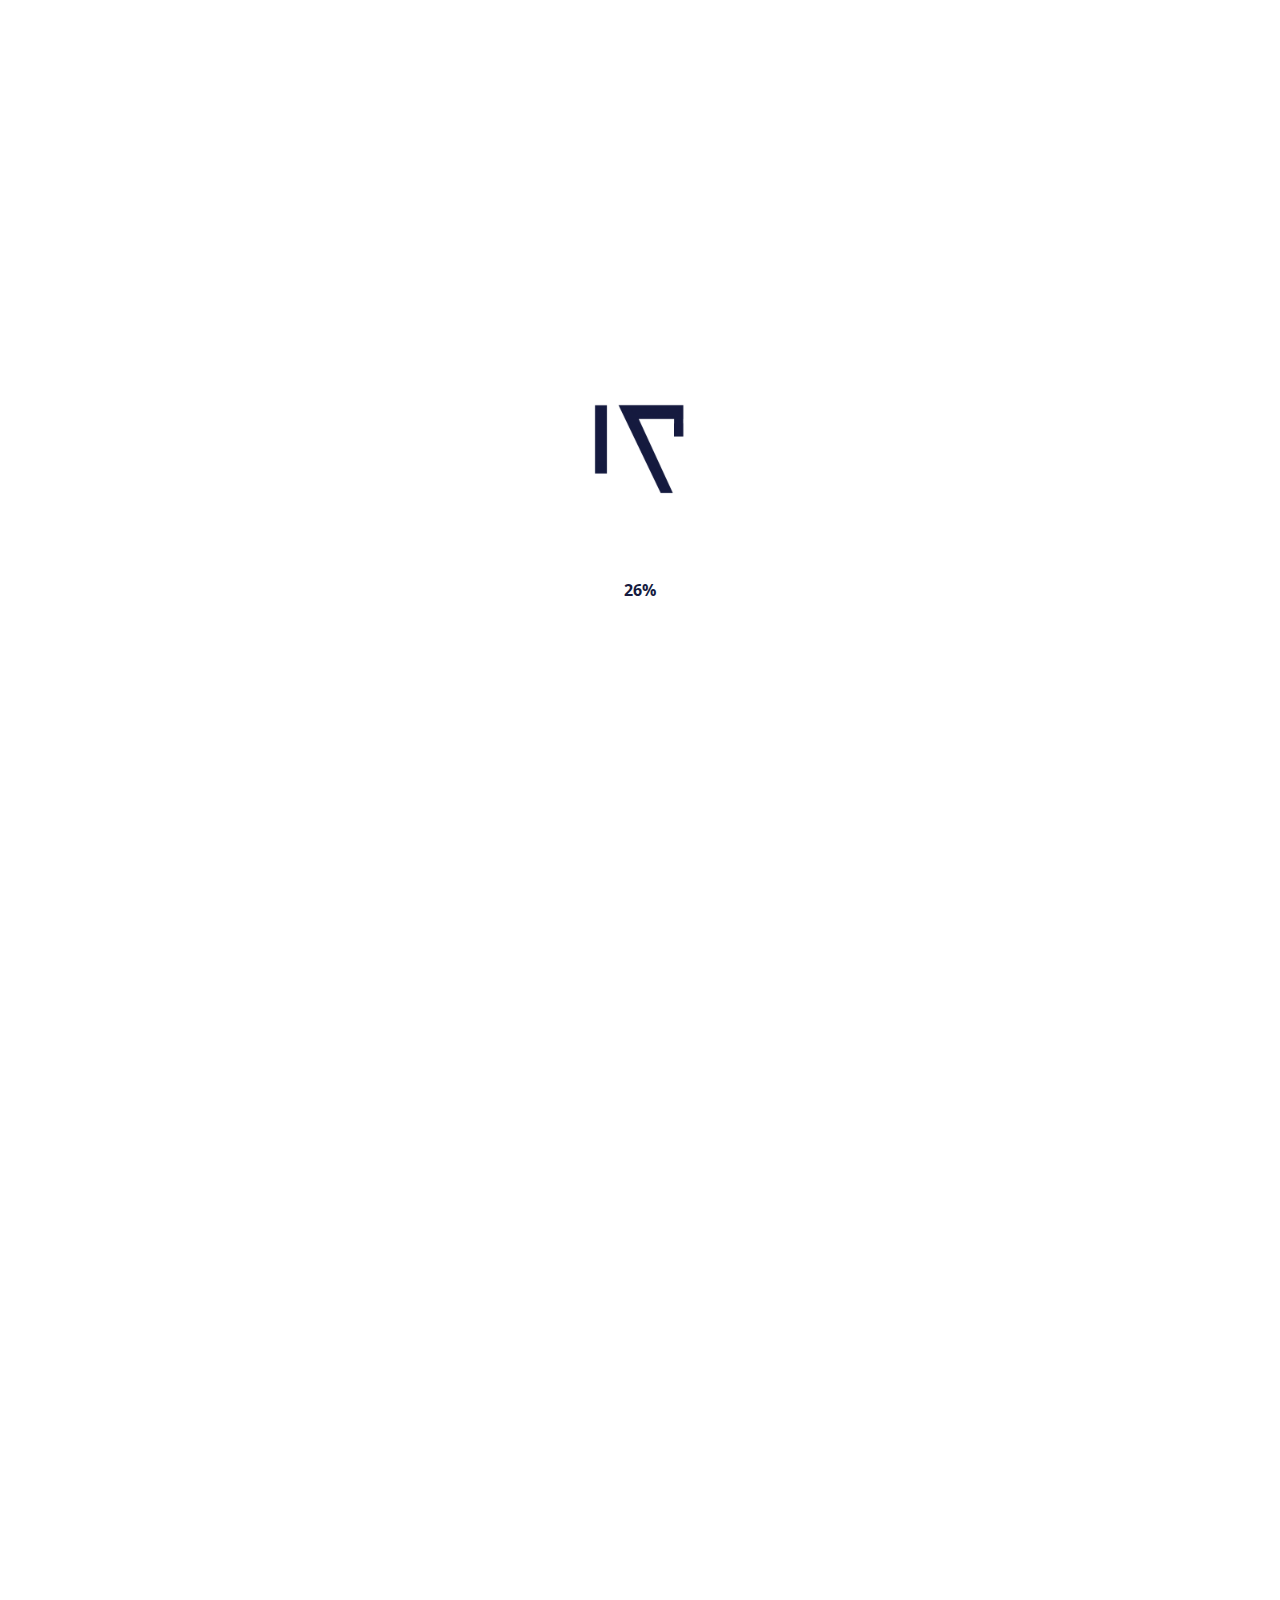
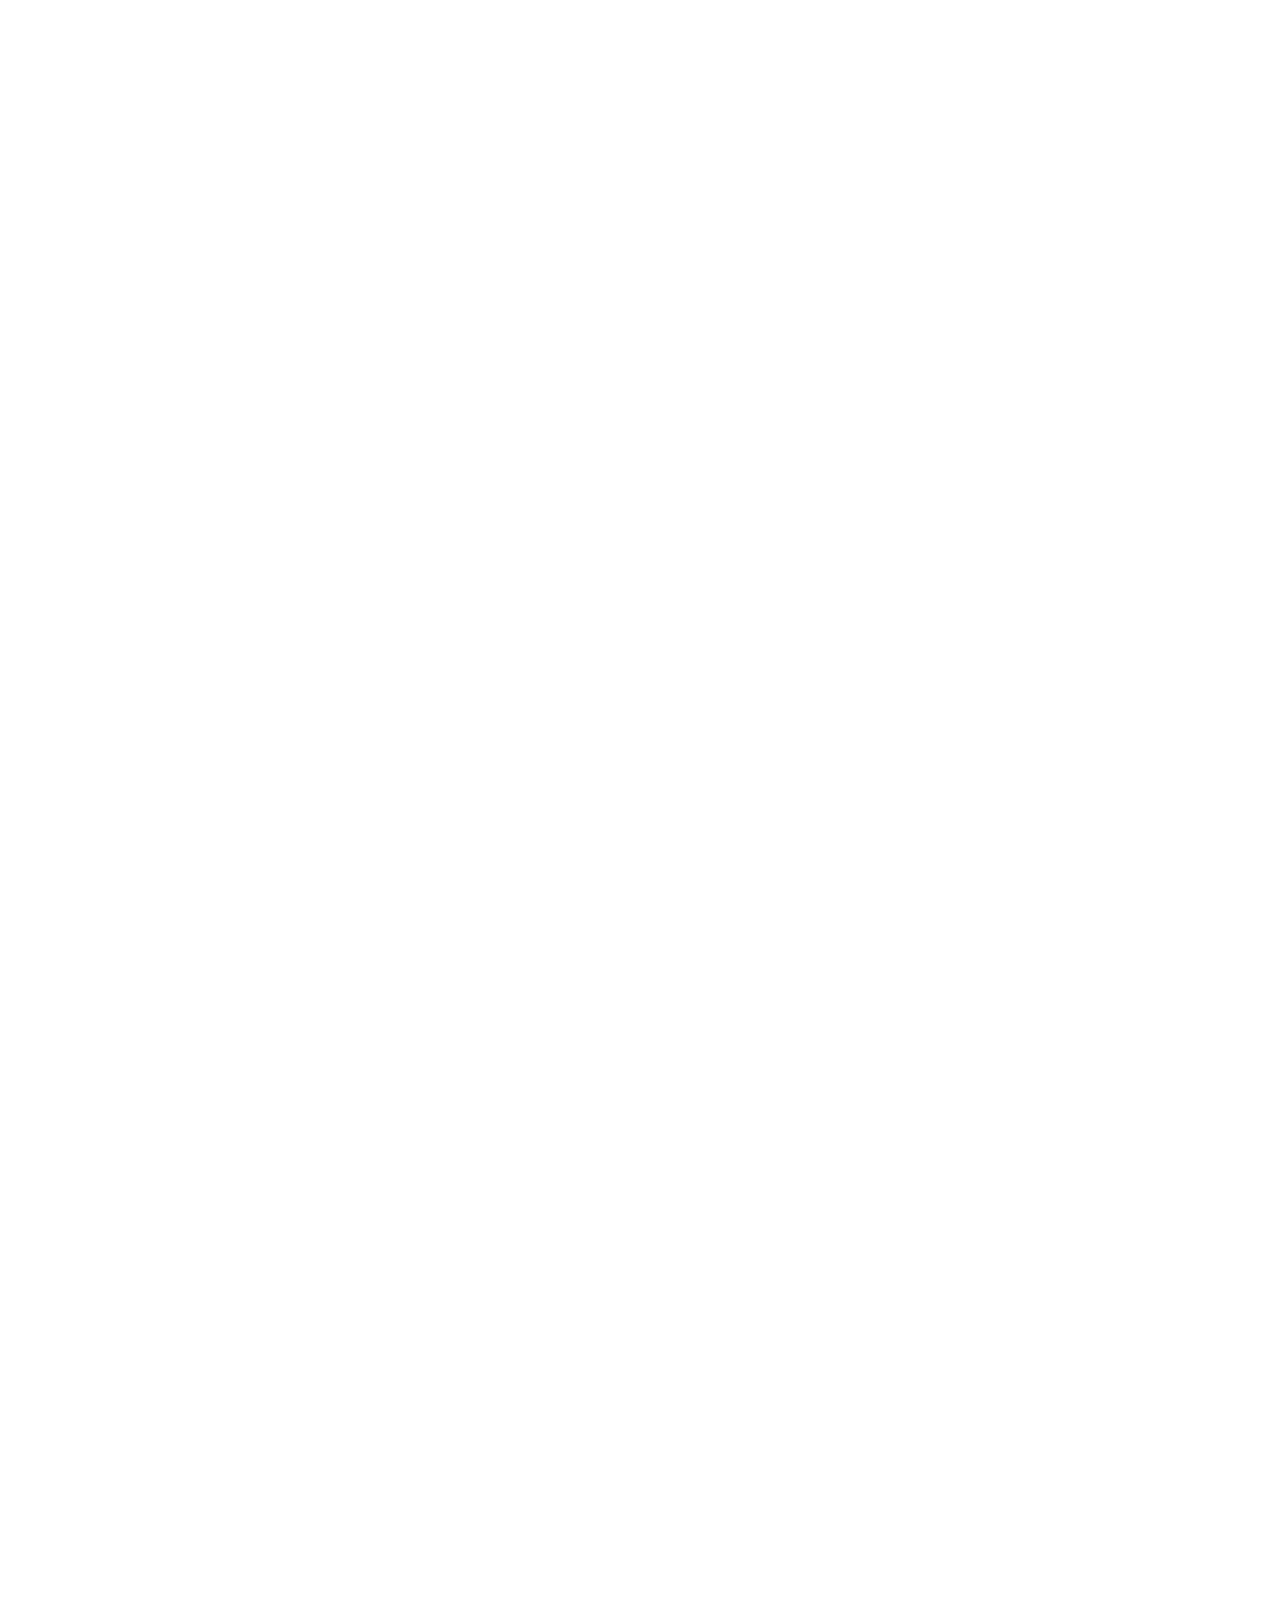
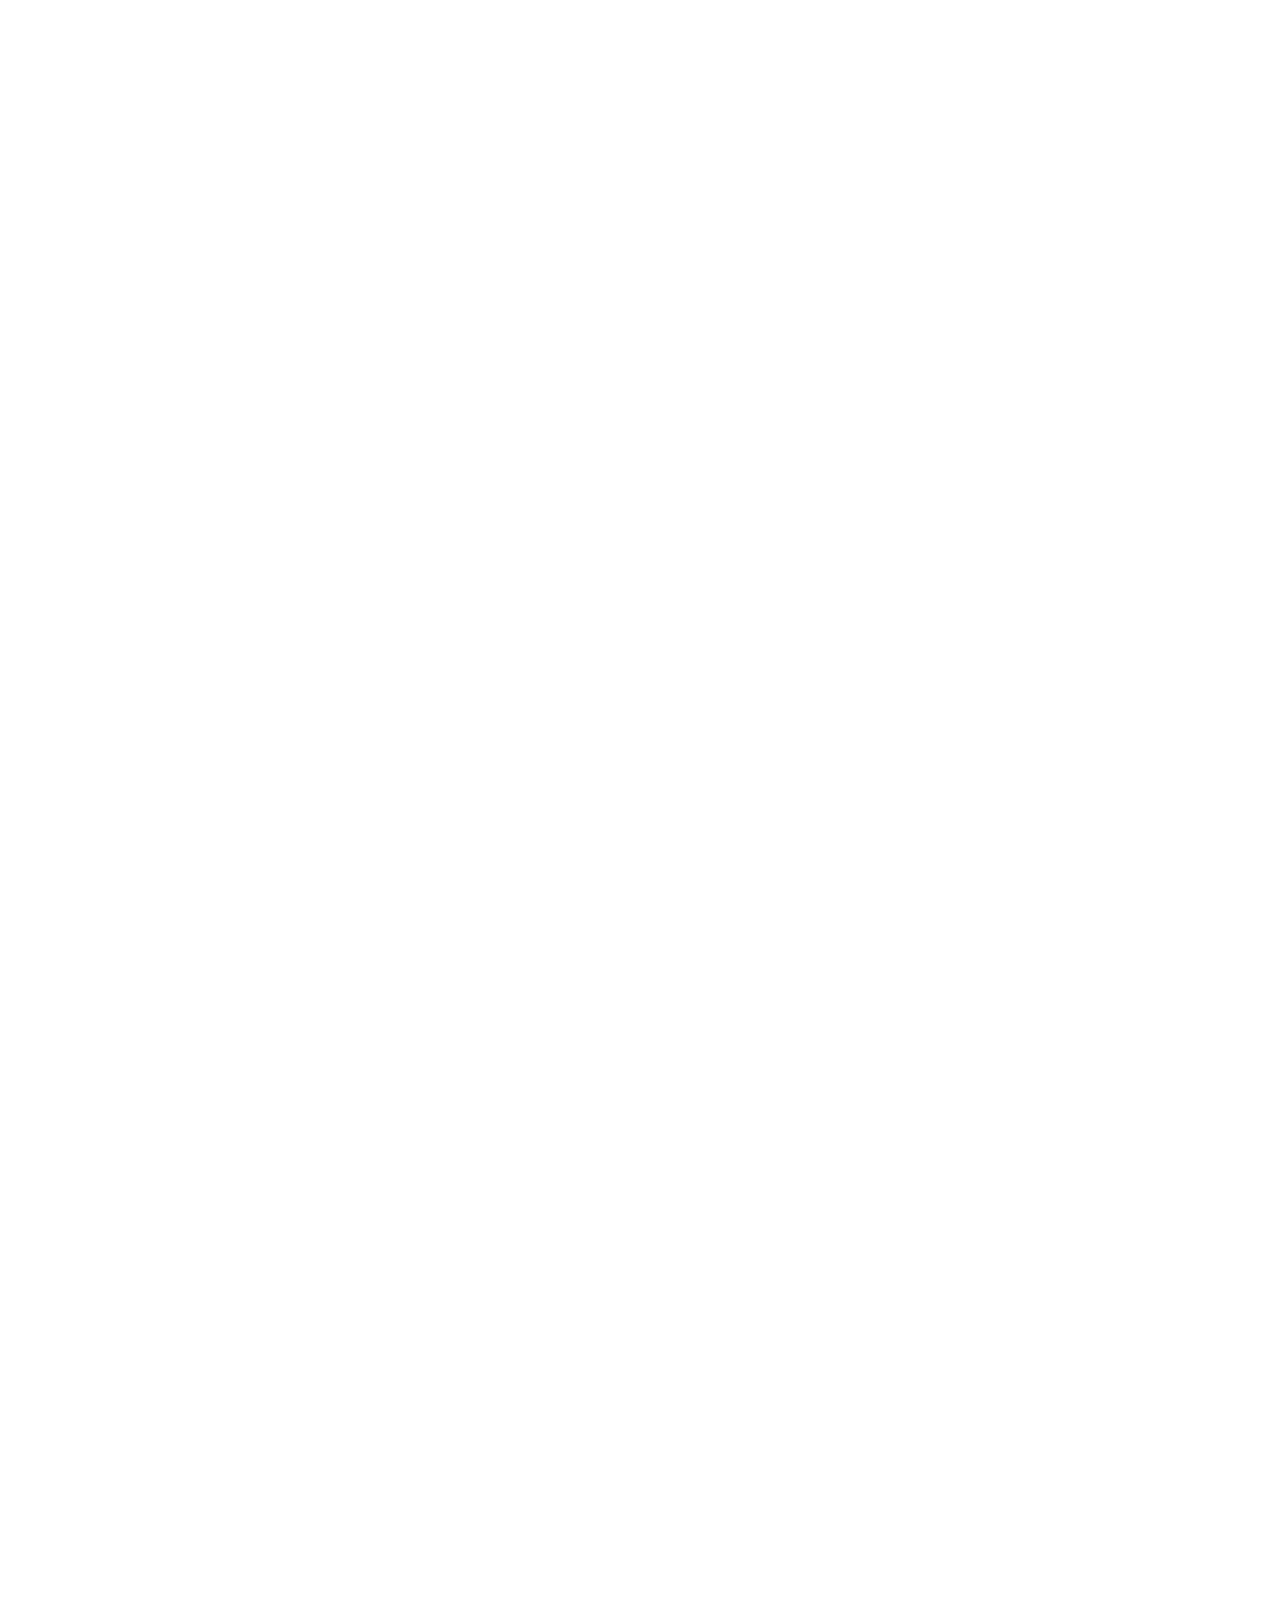
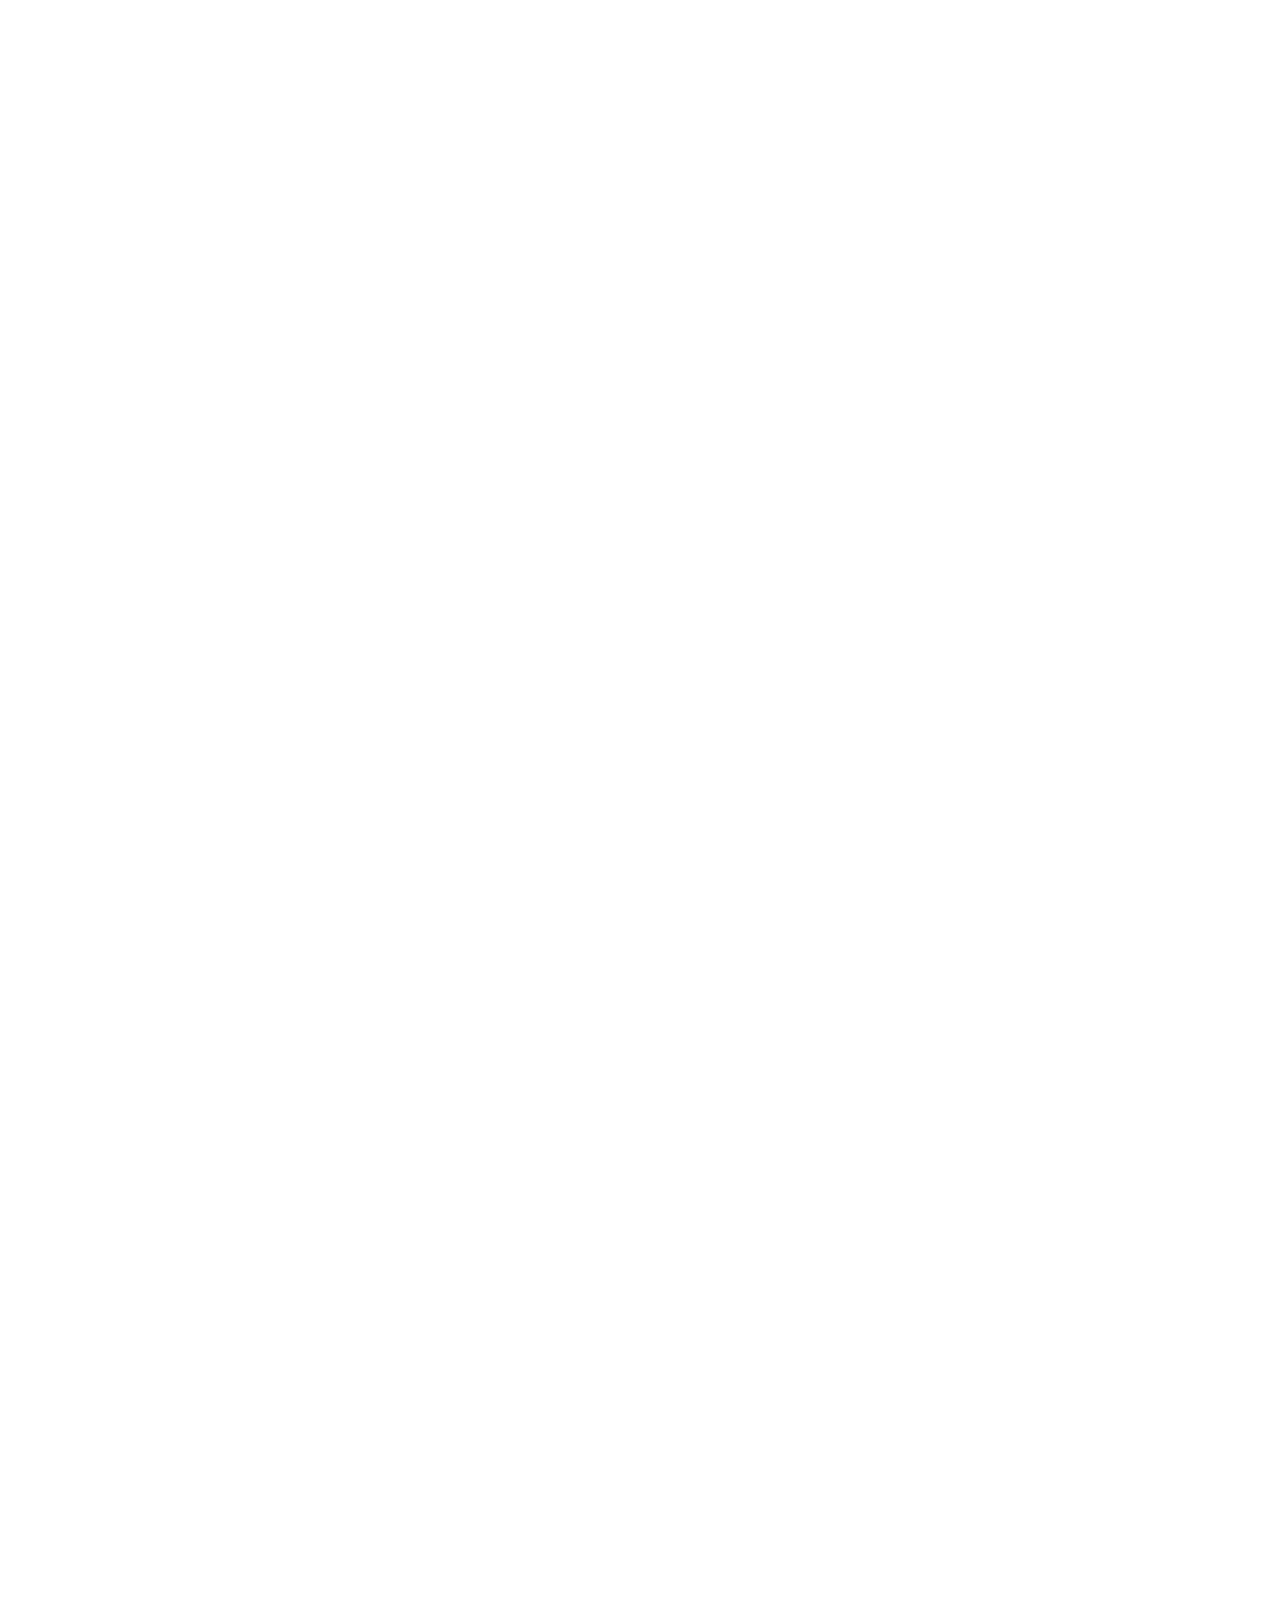
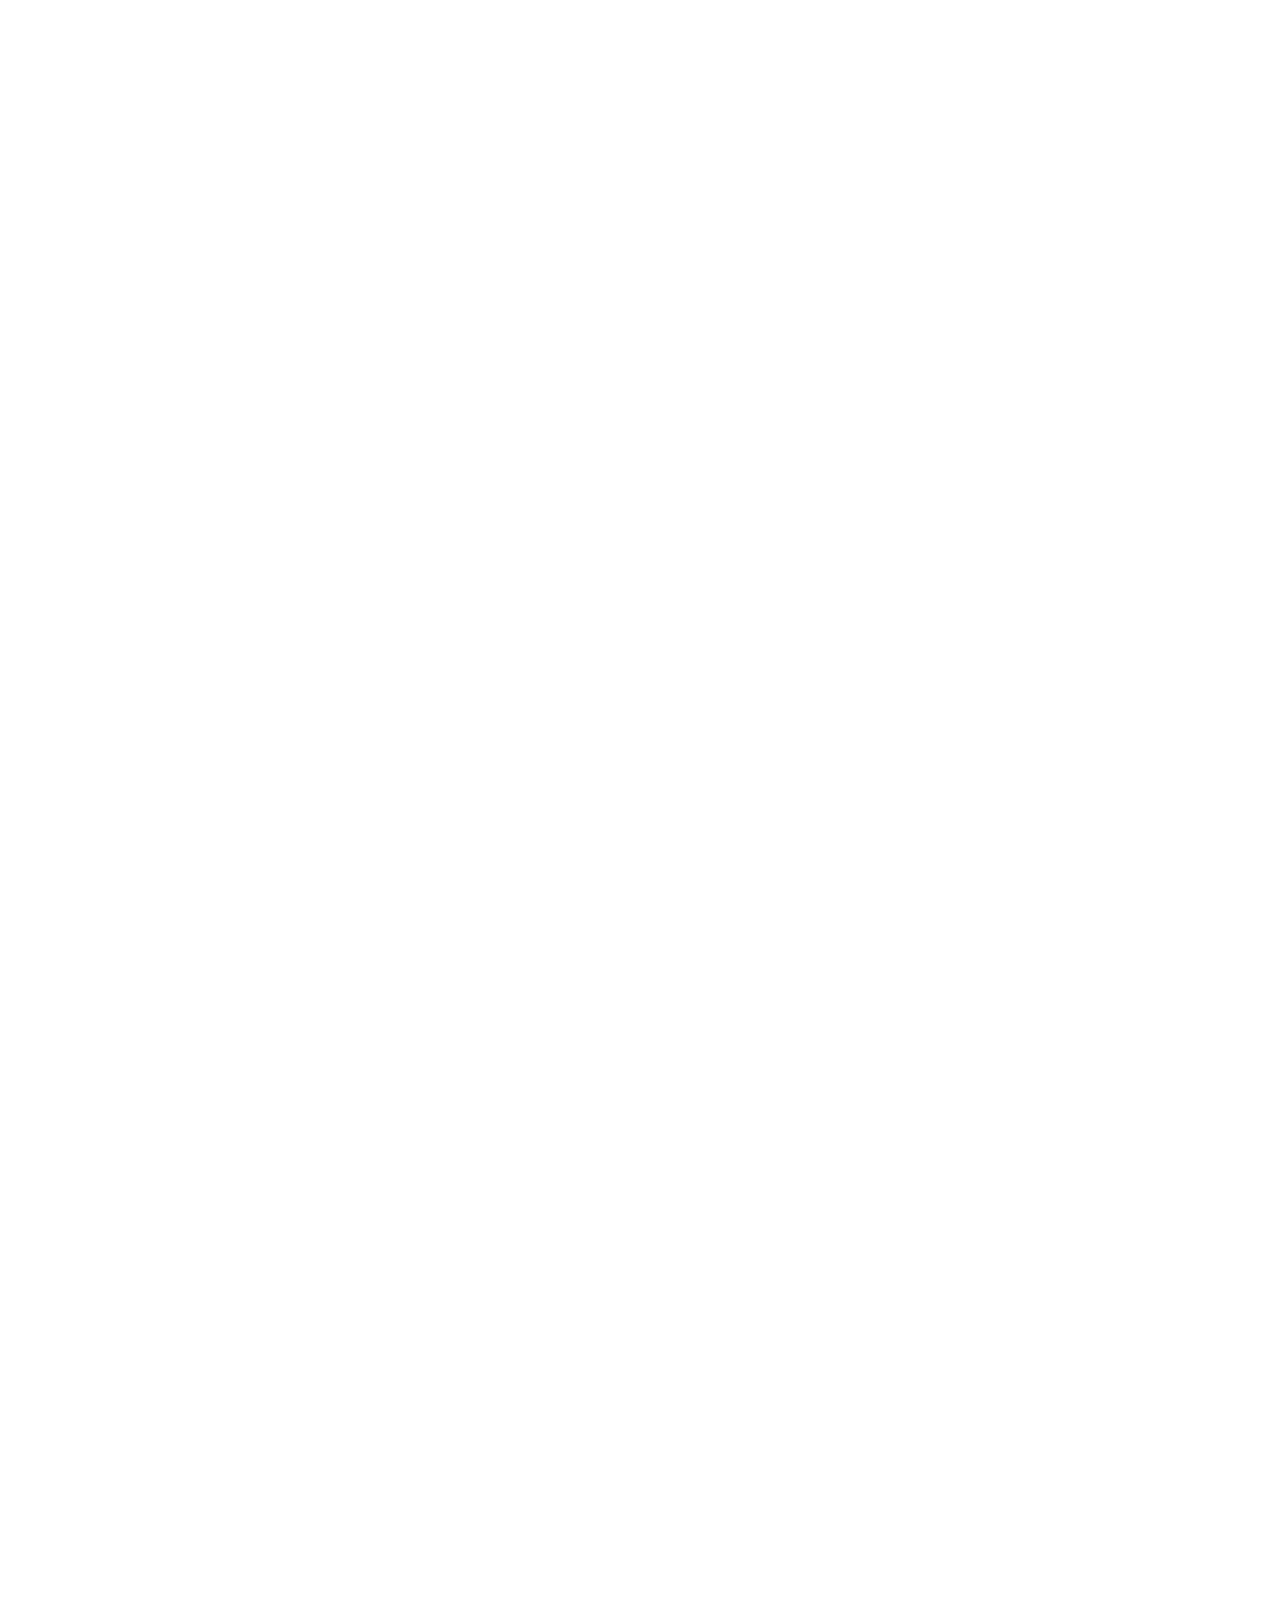
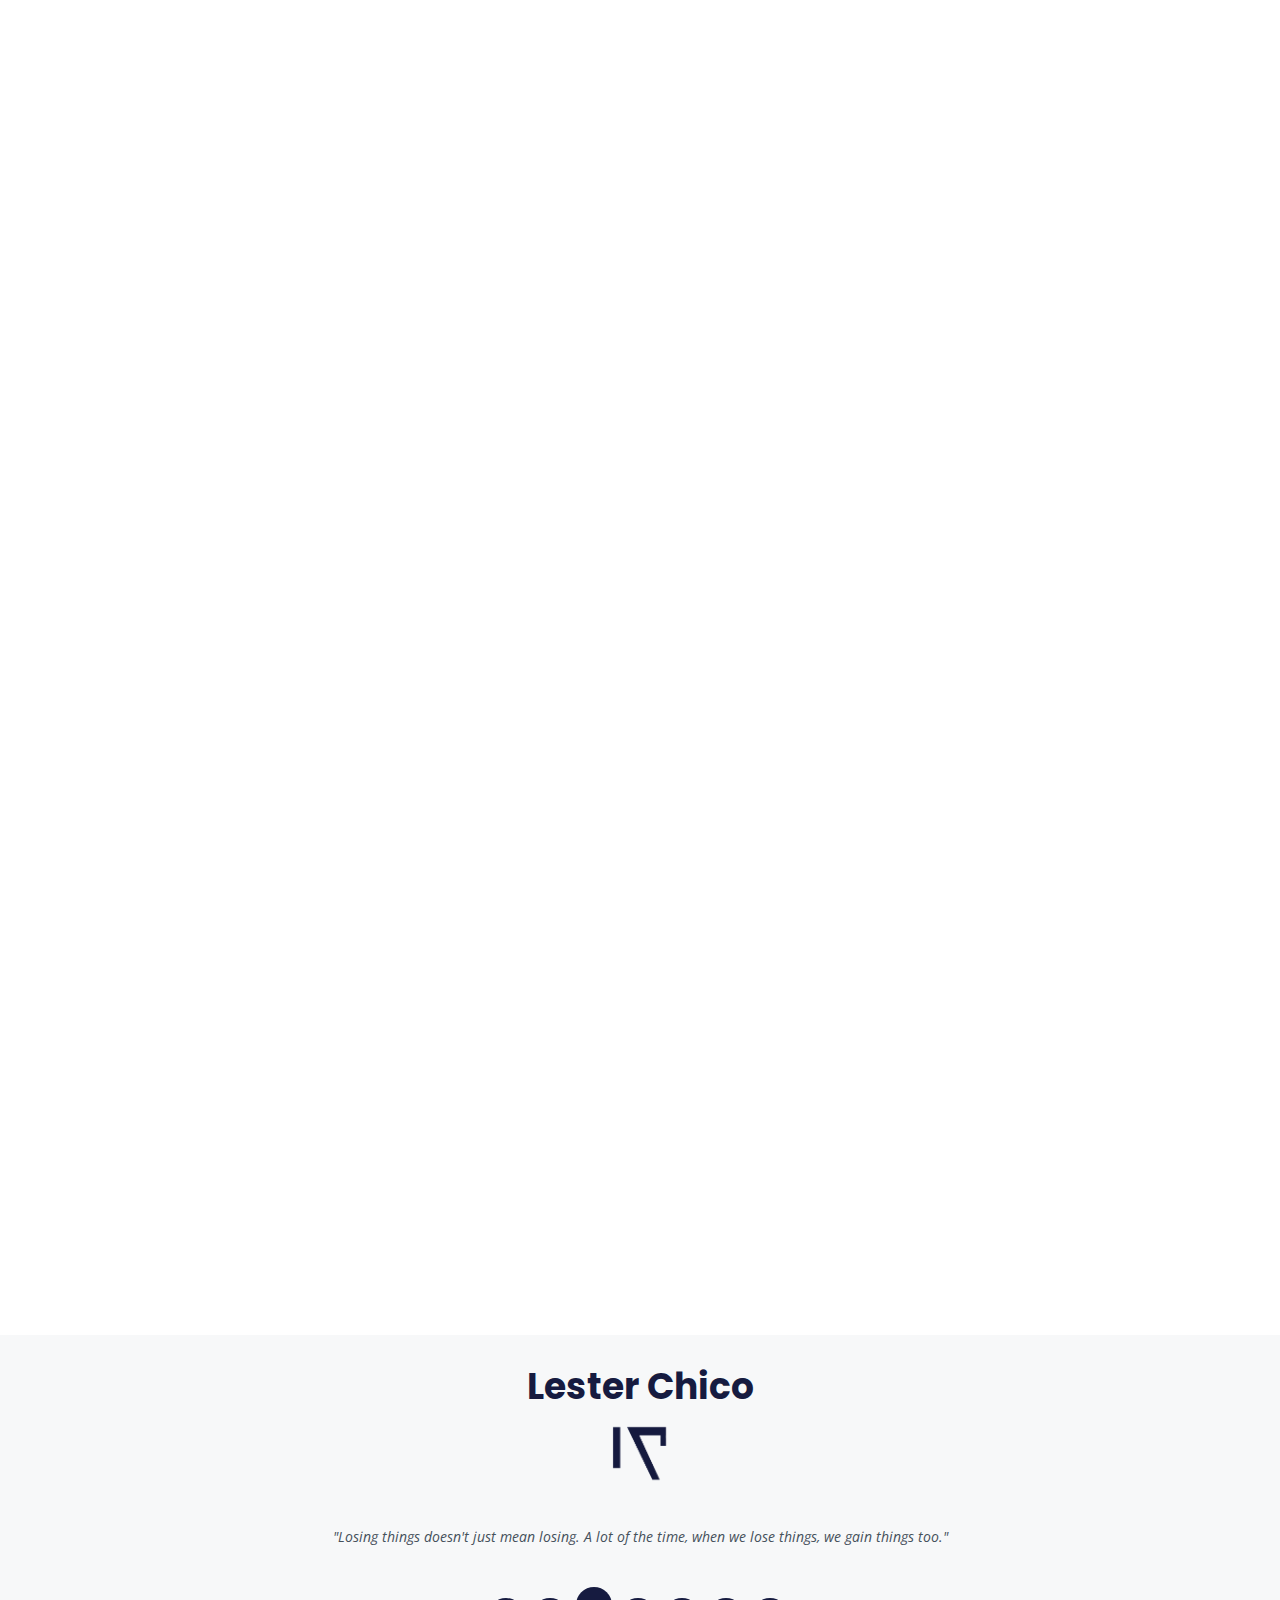
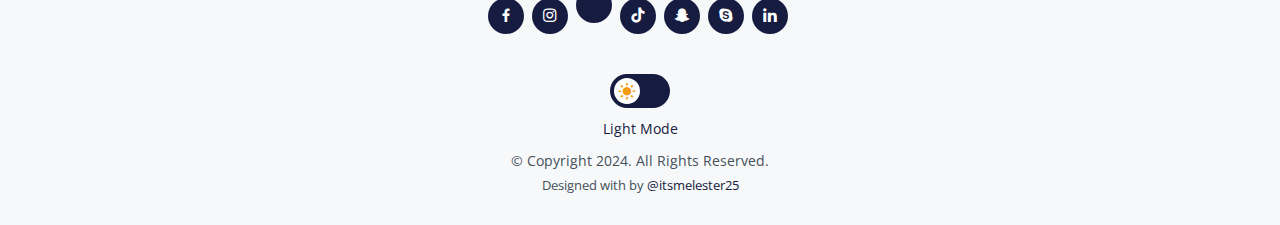
==== index.html @ 4366ace5 "Lester Chico" ====
<!DOCTYPE html>
<html lang="en">

<head>
  <meta charset="utf-8">
  <meta content="width=device-width, initial-scale=1.0" name="viewport">

  <title>Lester Chico's Digital Portfolio</title>
  <meta name="author" content="Lester Chico" />
  <meta name="description" content="This is my portfolio for all my works."/>
  <meta name="keywords" content="lester, chico, lester chico, lester's portfolio, lester chico's portfolio, portfolio, graphics, design, graphics design, vgd, visual graphic design, visual graphic designer, visual graphic artist, tesda, data, analyst, data analyst, specialist, data specialist"/>
  <meta property="og:title" content="Lester Chico's Digital Portfolio"/>
  <meta property="og:image" content="assets/img/icon.png"/>
  <meta property="og:url" content="lesterchico.info"/>
  <meta property="og:site_name" content="Lester Chico's Digital Portfolio"/>
  <meta property="og:description" content="This is my portfolio for all my works."/>

  <!-- Google Console -->
  <meta name="google-site-verification" content="nr0Kk3V6bpUfoS6CIxjyX02pA3btACOyw870t5tJm70" />

  <!-- Pinterest Console -->
  <meta name="p:domain_verify" content="cf0563dd3b48adc037d6a2adff93946d"/>

  <!-- Favicons -->
  <link href="assets/img/icon.png" rel="icon">
  <link href="assets/img/apple-touch-icon.png" rel="apple-touch-icon">

  <!-- Google Fonts -->
  <link href="https://fonts.googleapis.com/css?family=Open+Sans:300,300i,400,400i,600,600i,700,700i|Raleway:300,300i,400,400i,500,500i,600,600i,700,700i|Poppins:300,300i,400,400i,500,500i,600,600i,700,700i" rel="stylesheet">

  <!-- Vendor CSS Files -->
  <link href="assets/vendor/aos/aos.css" rel="stylesheet">
  <link href="assets/vendor/bootstrap/css/bootstrap.min.css" rel="stylesheet">
  <link href="assets/vendor/bootstrap-icons/bootstrap-icons.css" rel="stylesheet">
  <link href="assets/vendor/boxicons/css/boxicons.min.css" rel="stylesheet">
  <link href="assets/vendor/glightbox/css/glightbox.min.css" rel="stylesheet">
  <link href="assets/vendor/swiper/swiper-bundle.min.css" rel="stylesheet">
  <link href="https://cdnjs.cloudflare.com/ajax/libs/font-awesome/6.5.2/css/all.min.css" integrity="sha512-SnH5WK+bZxgPHs44uWIX+LLJAJ9/2PkPKZ5QiAj6Ta86w+fsb2TkcmfRyVX3pBnMFcV7oQPJkl9QevSCWr3W6A==" crossorigin="anonymous" referrerpolicy="no-referrer" rel="stylesheet">

  <!-- Template Main CSS File -->
  <link href="assets/css/main.css" rel="stylesheet">
  <link href="assets/css/style.css" rel="stylesheet">
  <link href="assets/css/accessibility.css" rel="stylesheet">

  <!--Manifest-->
  <link href="/manifest.json" rel="manifest">

</head>

<body>

  <!-- ======= Mobile nav toggle button ======= -->
  <!-- <button type="button" class="mobile-nav-toggle d-xl-none"><i class="bi bi-list mobile-nav-toggle"></i></button> -->
  <i class="bi bi-list mobile-nav-toggle d-lg-none"></i>
  <!-- ======= Header ======= -->
  <header id="header" class="d-flex flex-column justify-content-center">

    <nav id="navbar" class="navbar nav-menu">
      <ul>
        <li><a href="#hero" class="nav-link scrollto active"><i class="bx bx-home"></i> <span>Home</span></a></li>
        <li><a href="#about" class="nav-link scrollto"><i class="bx bx-user"></i> <span>About</span></a></li>
        <li><a href="#resume" class="nav-link scrollto"><i class="bx bx-file-blank"></i> <span>Resume</span></a></li>
        <li><a href="#certification" class="nav-link scrollto"><i class="bx bx-certification"></i> <span>Certifications</span></a></li>
        <li><a href="#portfolio" class="nav-link scrollto"><i class="bx bx-book-content"></i> <span>Portfolio</span></a></li>
        <li><a href="#services" class="nav-link scrollto"><i class="bx bx-server"></i> <span>Services</span></a></li>
        <li><a href="#contact" class="nav-link scrollto"><i class="bx bx-envelope"></i> <span>Contact</span></a></li>
      </ul>
    </nav><!-- .nav-menu -->

  </header><!-- End Header -->

  <!-- ======= Hero Section ======= -->
  <section id="hero" class="d-flex flex-column justify-content-center">
    <div class="container" data-aos="zoom-in" data-aos-delay="100">
      <h1>Lester Chico</h1>
      <p>I'm a <span class="typed" data-typed-items="Data Analyst 📊, Data Specialist 🔎, Graphic Designer 🎨, Freelancer 💻"></span></p>
      <div class="social-links">
        <a href="https://fb.me/lester.dc.chico" target="_blank" class="facebook" alt="Facebook" title="Facebook"><i class="fa-brands fa-square-facebook"></i></a>
        <a href="https://instagram.com/itsmelester25" target="_blank" class="instagram" alt="Instagram" title="Instagram"><i class="fa-brands fa-instagram"></i></a>
        <a href="https://www.threads.net/@itsmelester25" target="_blank" class="threads" alt="Threads" title="Threads"><i class="fa-brands fa-threads"></i></a>
        <a href="https://twitter.com/itsmelester25" target="_blank" class="x" alt="X" title="X"><i class="fa-brands fa-x-twitter"></i></a>
        <a href="https://www.tiktok.com/@itsmelester25" target="_blank" class="tiktok" alt="TikTok" title="TikTok"><i class="fa-brands fa-tiktok"></i></a>
        <a href="https://snapchat.com/add/lester_chico" target="_blank" class="snapchat" alt="Snapchat" title="Snapchat"><i class="fa-brands fa-snapchat"></i></a>
        <a href="https://join.skype.com/invite/ubp4X6nOfhFz" target="_blank" class="google-plus" alt="Skype" title="Skype"><i class="fa-brands fa-skype"></i></a>
        <a href="https://linkedin.com/in/lesterchico" target="_blank" class="linkedin" alt="LinkedIn" title="LinkedIn"><i class="fa-brands fa-linkedin"></i></a>
        <a href="https://github.com/itsmelester25" target="_blank" class="github" alt="GitHub" title="GitHub"><i class="fa-brands fa-github"></i></a>
        <a href="https://youtube.com/lesterchico" target="_blank" class="youtube" alt="YouTube" title="YouTube"><i class="fa-brands fa-youtube"></i></a>
        <a href="https://www.pinterest.ph/itsmelester25" target="_blank" class="pinterest" alt="Pinterest" title="Pinterest"><i class="fa-brands fa-pinterest"></i></a>
        <a href="https://maps.app.goo.gl/FDuKFPpSDVvRgLC18" target="_blank" class="map" alt="Maps" title="Maps"><i class="fa-solid fa-map-location-dot"></i></a>
      </div>
    </div>
  </section><!-- End Hero -->

  <main id="main">

    <!-- ======= About Section ======= -->
    <section id="about" class="about">
      <div class="container" data-aos="fade-up">

        <div class="section-title">
          <h2>About</h2>
          <p>Hello There!
            I, Lester Chico, proudly hail from the vibrant city of Baliwag. My name is synonymous with excellence in the realm of visual graphics. With over four years of experience in this dynamic field, I consider myself more than just a designer; I'm a perfectionist who breathes life into my creations.
            
            My commitment to delivering work of the highest caliber is matched only by my dedication to ensuring client satisfaction. I firmly believe that a happy client is a repeat client, and I consistently go the extra mile to achieve that elusive smile of contentment.
            
            But my talents extend beyond the realm of graphic design. Currently, I am Data Analyst at TeleworkPH from October 14, 2022, to present, showcasing my prowess in data-driven decision-making.
            
            Beyond my professional pursuits, I find solace in the world of cinema. I'm an avid movie buff, embracing all genres, but finding a special thrill in the spine-tingling world of horror. And when the silver screen isn't beckoning, you'll often find me immersed in the soothing melodies of Taylor Swift.
            
            As I carve a path to greater horizons, my academic pursuits complement my career aspirations. Currently, I'm pursuing a Bachelor's degree in Information Technology, armed with both experience and knowledge, making me a force to be reckoned with in the world of design and technology.</p>
        </div>

        <div class="row">
          <div class="col-lg-4">
            <img src="assets/img/profile-img.gif" class="img-fluid" alt="">
          </div>
          <div class="col-lg-8 pt-4 pt-lg-0 content">
            <h3>Data Analyst &amp; Freelancer.</h3>
            <p class="fst-italic">
              I am an experienced Data Analyst and Freelancer, leveraging advanced data interpretation and problem-solving skills to drive successful business outcomes for over a decade.
            </p>
            <div class="row">
              <div class="col-lg-6">
                <ul>
                  <li><i class="bi bi-caret-right"></i> <strong>Website:</strong> <span>lesterchico.info</span></li>
                  <li><i class="bi bi-caret-right"></i> <strong>Phone:</strong> <span>+63 921 042 7552</span></li>
                  <li><i class="bi bi-caret-right"></i> <strong>City:</strong> <span>Baliwag City, Bulacan, Philippines 3006</span></li>
                </ul>
              </div>
              <div class="col-lg-6">
                <ul>
                  <li><i class="bi bi-caret-right"></i> <strong>Degree:</strong> <span>Undergraduate</span></li>
                  <li><i class="bi bi-caret-right"></i> <strong>Email:</strong> <span>lesterdcchico@gmail.com</span></li>
                  <li><i class="bi bi-caret-right"></i> <strong>Freelance:</strong> <span>Available</span></li>
                </ul>
              </div>
            </div>
            <p>
              Please feel free to reach out to me using the contact details provided above for any inquiries or further information. I am readily available and look forward to addressing your questions or discussing potential opportunities.
            </p>
          </div>
        </div>

      </div>
    </section><!-- End About Section -->

    <!-- ======= Facts Section ======= -->
    <section id="facts" class="facts">
      <div class="container" data-aos="fade-up">

        <div class="section-title">
          <h2>Facts</h2>
          <p>I have built a strong track record of client satisfaction through my meticulous and results-oriented approach to work, successfully meeting the needs of various clients across multiple projects. This consistent delivery of quality results has fostered a base of loyal clients who appreciate the dedication and expertise I bring to every task.</p>
        </div>

        <div class="row">

          <div class="col-lg-3 col-md-6">
            <div class="count-box">
              <i class="bi bi-emoji-smile"></i>
              <span data-purecounter-start="0" data-purecounter-end="23" data-purecounter-duration="2" class="purecounter"></span>
              <p>Happy Clients</p>
            </div>
          </div>

          <div class="col-lg-3 col-md-6 mt-5 mt-md-0">
            <div class="count-box">
              <i class="bi bi-journal-richtext"></i>
              <span data-purecounter-start="0" data-purecounter-end="22" data-purecounter-duration="2" class="purecounter"></span>
              <p>Projects</p>
            </div>
          </div>

          <div class="col-lg-3 col-md-6 mt-5 mt-lg-0">
            <div class="count-box">
              <i class="bi bi-headset"></i>
              <span data-purecounter-start="0" data-purecounter-end="4380" data-purecounter-duration="2" class="purecounter"></span>
              <p>Hours Of Support</p>
            </div>
          </div>

          <div class="col-lg-3 col-md-6 mt-5 mt-lg-0">
            <div class="count-box">
              <i class="bi bi-award"></i>
              <span data-purecounter-start="0" data-purecounter-end="5" data-purecounter-duration="2" class="purecounter"></span>
              <p>Awards</p>
            </div>
          </div>

        </div>

      </div>
    </section><!-- End Facts Section -->

    <!-- ======= Skills Section ======= -->
    <section id="skills" class="skills section-bg">
      <div class="container" data-aos="fade-up">

        <div class="section-title">
          <h2>Skills</h2>
          <p>I possess a diverse skill set ranging from precise attention to detail and effective communication to analytical prowess and technical proficiency, enabling me to tackle challenges with versatility and insight. With a blend of nuanced interpersonal abilities and technical acumen, I navigate tasks with adaptability and strategic thinking, ensuring comprehensive solutions that meet diverse needs.</p>
        </div>

        <div class="row skills-content">

          <div class="col-lg-6">

            <div class="progress">
              <span class="skill">Data Analysis <i class="val">95%</i></span>
              <div class="progress-bar-wrap">
                <div class="progress-bar" role="progressbar" aria-valuenow="95" aria-valuemin="0" aria-valuemax="100" aria-label="progressbar"></div>
              </div>
            </div>

            <div class="progress">
              <span class="skill">Design <i class="val">90%</i></span>
              <div class="progress-bar-wrap">
                <div class="progress-bar" role="progressbar" aria-valuenow="90" aria-valuemin="0" aria-valuemax="100" aria-label="progressbar"></div>
              </div>
            </div>

            <div class="progress">
              <span class="skill">Data Quality <i class="val">90%</i></span>
              <div class="progress-bar-wrap">
                <div class="progress-bar" role="progressbar" aria-valuenow="90" aria-valuemin="0" aria-valuemax="100" aria-label="progressbar"></div>
              </div>
            </div>

            <div class="progress">
              <span class="skill">Computer Literacy <i class="val">100%</i></span>
              <div class="progress-bar-wrap">
                <div class="progress-bar" role="progressbar" aria-valuenow="100" aria-valuemin="0" aria-valuemax="100" aria-label="progressbar"></div>
              </div>
            </div>

          </div>

          <div class="col-lg-6">

            <div class="progress">
              <span class="skill">Attention to Detail <i class="val">100%</i></span>
              <div class="progress-bar-wrap">
                <div class="progress-bar" role="progressbar" aria-valuenow="100" aria-valuemin="0" aria-valuemax="100" aria-label="progressbar"></div>
              </div>
            </div>

            <div class="progress">
              <span class="skill">Creativity <i class="val">95%</i></span>
              <div class="progress-bar-wrap">
                <div class="progress-bar" role="progressbar" aria-valuenow="95" aria-valuemin="0" aria-valuemax="100" aria-label="progressbar"></div>
              </div>
            </div>

            <div class="progress">
              <span class="skill">Verbal and Written Communication <i class="val">90%</i></span>
              <div class="progress-bar-wrap">
                <div class="progress-bar" role="progressbar" aria-valuenow="90" aria-valuemin="0" aria-valuemax="100" aria-label="progressbar"></div>
              </div>
            </div>

            <div class="progress">
              <span class="skill">Critical Thinking <i class="val">95%</i></span>
              <div class="progress-bar-wrap">
                <div class="progress-bar" role="progressbar" aria-valuenow="95" aria-valuemin="0" aria-valuemax="100" aria-label="progressbar"></div>
              </div>
            </div>

          </div>

        </div>

      </div>
    </section><!-- End Skills Section -->

    <!-- ======= Resume Section ======= -->
    <section id="resume" class="resume">
      <div class="container" data-aos="fade-up">

        <div class="section-title">
          <h2>Resume</h2>
          <p>My resume showcases a dynamic blend of technical expertise, polished communication skills, and a proven track record of delivering exceptional results across diverse projects and environments.</p>
        </div>

        <div class="row">
          <div class="col-lg-6">
            <h3 class="resume-title">Sumary</h3>
            <div class="resume-item pb-0">
              <h4>Lester Chico</h4>
              <p><em>Versatile and results-oriented professional with a proven track record in both freelance graphic design and data analysis, leveraging over four years of creative expertise and more than a year of analytical experience to deliver impactful solutions tailored to diverse project needs. From crafting user-centered digital and print marketing materials to providing actionable insights, I consistently meet deadlines and exceed expectations with innovative approaches and polished deliverables.</em></p>
              <ul>
                <li>Baliwag City, Bulacan, Philippines 3006</li>
                <li>(+63) 921 042 7552</li>
                <li>lesterdcchico@gmail.com</li>
              </ul>
            </div>

            <h3 class="resume-title">Education</h3>
            <div class="resume-item">
              <h4>Bachelor of Science in Information Technology</h4>
              <h5>2019 - 2022</h5>
              <p><em><img src="https://btech.edu.ph/wp-content/uploads/2021/06/btechlogo-small.png" style="height: 100px; width: 100px; display: inline-block;" title="Baliwag Polytechnic College" alt="Baliwag Polytechnic College's Logo"><img src="https://btech.edu.ph/wp-content/uploads/2021/06/informationtechnology.png" style="height: 100px; width: 100px; display: inline-block; margin: 0px 0px 0px 20px;" title="Institute of Information Technology and Innovation" alt="Institute of Information Technology and Innovation's Logo"></em></p>
              <p><em>Baliwag Polytechnic College</em></p>
              <p>My pursuit of a Bachelor's degree in Information Technology has been an exhilarating academic journey, brimming with cutting-edge discoveries and the promise of shaping the digital future. Exploring the ever-evolving realms of technology, I find boundless excitement in the endless possibilities that lie ahead.</p>
            </div>
            <div class="resume-item">
              <h4>TESDA Visual Graphics Design NCIII</h4>
              <h5>August 10, 2019</h5>
              <p><em><img src="https://i.ibb.co/y5fWmBF/icbt.png" style="height: 100px; width: 100px; display: inline-block;" title="Integrated College of Business and Technology Baliwag" alt="Integrated College of Business and Technology Baliwag's Logo"><img src="https://upload.wikimedia.org/wikipedia/commons/thumb/3/3c/Technical_Education_and_Skills_Development_Authority_%28TESDA%29.svg/1200px-Technical_Education_and_Skills_Development_Authority_%28TESDA%29.svg.png" style="height: 110px; width: 90px; display: inline-block; margin: 0px 0px 0px 30px;" title="Technical Education and Skills Development Authority" alt="Technical Education and Skills Development Authority's Logo"></em></p>
              <p><em>Integrated College of Business and Technology</em></p>
              <p>Passing the TESDA Visual Graphics Design NCIII competency assessment filled me with immense happiness and a deep sense of accomplishment. It validated my skills and knowledge in this field, fueling my enthusiasm to excel further in the world of design.</p>
            </div>
            <div class="resume-item">
              <h4>Junior &amp; Senior High School</h4>
              <h5>2013 - 2019</h5>
              <p><em><img src="https://i.ibb.co/f9nz655/snhs.png" style="height: 100px; width: 100px;" title="Sto. Niño High School" alt="Sto. Niño High School's Logo"></em></p>
              <p><em>Sto. Niño High School</em></p>
              <p>My Junior and Senior High School days were a rollercoaster of mixed emotions, painting a vivid tapestry of my academic life. These years were marked by a mosaic of challenges and triumphs, shaping me into the person I am today, with experiences that both tested my resilience and ignited my passion for learning.</p>
            </div>
            <div class="resume-item">
              <h4>Elementary</h4>
              <h5>2006 - 2013</h5>
              <p><em><img src="https://i.ibb.co/zG8r41n/pes.png" style="height: 100px; width: 100px;" title="Paitan Elementary School" alt="Paitan Elementary School's Logo"></em></p>
              <p><em>Paitan Elementary School</em></p>
              <p>Reflecting on my elementary days, I'm struck by the pure innocence and simplicity that defined that time. Now, with the wisdom of adulthood, there's a wistful longing for the carefree days of youth, making me wish I could hold onto that innocence a little longer.</p>
            </div>
          </div>
          <div class="col-lg-6">
            <h3 class="resume-title">Professional Experience</h3>
            <div class="resume-item">
              <h4>Visual Graphics Designer</h4>
              <h5>2019 - Present</h5>
              <p><em><img src="/assets/img/icon.png" style="height: 100px; width: 100px;" title="Lester Chico" alt="Lester Chico's Logo"></em></p>
              <p><em>Freelance </em></p>
              <ul>
                <li>Started career as a Freelance Visual Graphics Designer on August 10, 2019, and continue to date. </li>
                <li>Each project is approached as a canvas of creative possibilities, blending passion with profession. </li>
                <li>Experience characterized by a fulfilling and ever-evolving artistic odyssey. </li>
              </ul>
            </div>
            <div class="resume-item">
              <h4>Data Analyst | Data Specialist</h4>
              <h5>2022 - Present</h5>
              <p><em><img src="https://teleworkph.com/wp-content/uploads/2020/09/newlogoblack-minified.png" style="height: 60px; width: 300px;" title="TeleworkPH Outsourcing Solutions Inc." alt="TeleworkPH Outsourcing Solutions Inc.'s Logo"></em></p>
              <p><em>TeleworkPH Outsourcing Solutions Inc. </em></p>
              <ul>
                <li>Started as a Data Analyst / Data Specialist on October 14, 2022, and continue to date. </li>
                <li>Analyzing data without the need for spoken communication provided a uniquely engaging experience. </li>
                <li>This role added a refreshing layer of excitement to my professional journey, departing from my usual graphic design endeavors. </li>
              </ul>
            </div>
            <div class="resume-item">
              <h4>Office Clerk</h4>
              <h5>2018 - 2019</h5>
              <p><em><img src="https://www.ligascoop.org/images/lkbp-logo.png" style="height: 100px; width: 100px;" title="Ligas Kooperatiba ng Bayan sa Pagpapaunlad" alt="Ligas Kooperatiba ng Bayan sa Pagpapaunlad's Logo"></em></p>
              <p><em>Ligas Kooperatiba ng Bayan sa Pagpapaunlad Baliwag Branch </em></p>
              <ul>
                <li>Worked as an office clerk from November 23, 2018, to February 15, 2019, during a work-immersion journey. </li>
                <li>Despite challenges, the experience was incredibly formative and provided valuable lessons. </li>
                <li>Navigating the intricacies of the office environment tested adaptability and introduced responsibilities beyond years. </li>
              </ul>
            </div>
          </div>
        </div>

        <br></br>
        <div class="download-resume">
          <a href="https://drive.google.com/file/d/1eVvBww2hD_p9i0GGPJV4JXU4Rn9bB2L9/view" target="_blank" download class="btn btn-download">
            <i class="fas fa-download"></i> Download Resume
          </a>
        </div>

      </div>
    </section><!-- End Resume Section -->

    <!-- ======= Certification Section ======= -->
    <section id="certification" class="certification">
      <div class="container" data-aos="fade-up">

        <div class="section-title">
          <h2>Certifications</h2>
          <p>I have pursued a range of certifications to deepen my expertise and enhance my professional skill set. These certifications span across multiple disciplines, reflecting my commitment to continuous learning and excellence in my field. 
            By earning these credentials, I have gained advanced knowledge and practical skills that enable me to deliver high-quality results in every project I undertake. My certifications are a testament to my dedication and proficiency, 
            ensuring I stay at the forefront of industry standards and best practices.</p>
        </div>
        <div class="cert-container">
          <div class="cert-item">
            <div class="cert-content">
                <img src="https://coursera-certificate-images.s3.amazonaws.com/8CXLVZ3PUR3U" title="Getting Started with Data Analytics on AWS" alt="Getting Started with Data Analytics on AWS Certificate Preview" class="cert-img">
                <h3>Getting Started with Data Analytics on AWS</h3>
                <p>Issued by: Coursera</p>
                <a href="https://coursera.org/share/ef8d52c872ef7303c1a026e056e23bf9" target="_blank">View Certificate</a>
            </div>
        </div>
        <div class="cert-item">
          <div class="cert-content">
              <img src="https://coursera-certificate-images.s3.amazonaws.com/QG4F9RNYLKWR" title="Introduction to Data Analysis using Microsoft Excel" alt="Introduction to Data Analysis using Microsoft Excel Certificate Preview" class="cert-img">
              <h3>Introduction to Data Analysis using Microsoft Excel</h3>
              <p>Issued by: Coursera</p>
              <a href="https://coursera.org/share/4fd0556f3f3527df19050587252e9a46" target="_blank">View Certificate</a>
          </div>
        </div>
          <div class="cert-item">
              <div class="cert-content">
                  <img src="https://udemy-certificate.s3.amazonaws.com/image/UC-a190bd63-5b65-4ce3-81ee-73776ed5f645.jpg" title="Adobe Photoshop CC - Basic Photoshop Training" alt="Adobe Photoshop CC - Basic Photoshop Training Certificate Preview" class="cert-img">
                  <h3>Adobe Photoshop CC - Basic Photoshop Training</h3>
                  <p>Issued by: Udemy</p>
                  <a href="https://www.udemy.com/certificate/UC-a190bd63-5b65-4ce3-81ee-73776ed5f645" target="_blank">View Certificate</a>
              </div>
          </div>
          <div class="cert-item">
              <div class="cert-content">
                  <img src="https://udemy-certificate.s3.amazonaws.com/image/UC-9efdc53c-f66e-480e-b0e9-27007486fb6e.jpg" title="Adobe Photoshop Print Design" alt="Adobe Photoshop Print Design Certificate Preview" class="cert-img">
                  <h3>Adobe Photoshop Print Design</h3>
                  <p>Issued by: Udemy</p>
                  <a href="https://www.udemy.com/certificate/UC-9efdc53c-f66e-480e-b0e9-27007486fb6e" target="_blank">View Certificate</a>
              </div>
          </div>
          <div class="cert-item">
            <div class="cert-content">
                <img src="https://udemy-certificate.s3.amazonaws.com/image/UC-d71a1162-46f0-49f1-99e8-331775a49221.jpg" title="Adobe Lightroom Masterclass - Beginner to Expert" alt="Adobe Lightroom Masterclass - Beginner to Expert Certificate Preview" class="cert-img">
                <h3>Adobe Lightroom Masterclass - Beginner to Expert</h3>
                <p>Issued by: Udemy</p>
                <a href="https://www.udemy.com/certificate/UC-d71a1162-46f0-49f1-99e8-331775a49221" target="_blank">View Certificate</a>
            </div>
        </div>
        <div class="cert-item">
          <div class="cert-content">
              <img src="https://udemy-certificate.s3.amazonaws.com/image/UC-bda8a7a7-f14b-483f-b54a-a11b388f0419.jpg" title="Adobe Portfolio Basics" alt="Adobe Portfolio Basics Certificate Preview" class="cert-img">
              <h3>Adobe Portfolio Basics</h3>
              <p>Issued by: Udemy</p>
              <a href="https://www.udemy.com/certificate/UC-bda8a7a7-f14b-483f-b54a-a11b388f0419" target="_blank">View Certificate</a>
          </div>
        </div>
        <div class="cert-item">
          <div class="cert-content">
              <img src="https://udemy-certificate.s3.amazonaws.com/image/UC-a0c8b630-9e4b-49bd-9630-41f23da37300.jpg" title="Google Calendar : Virtual Assistant" alt="Google Calendar : Virtual Assistant Certificate Preview" class="cert-img">
              <h3>Google Calendar : Virtual Assistant</h3>
              <p>Issued by: Udemy</p>
              <a href="https://www.udemy.com/certificate/UC-a0c8b630-9e4b-49bd-9630-41f23da37300" target="_blank">View Certificate</a>
          </div>
        </div>
          <div class="cert-item">
            <div class="cert-content">
                <img src="https://snipboard.io/gF3M5m.jpg" title="Cheetah Retail Image Mapping" alt="Cheetah Retail Image Mapping Certificate Preview" class="cert-img">
                <h3>Cheetah Retail Image Mapping</h3>
                <p>Issued by: Woflow</p>
                <a href="https://woflow.thinkific.com/certificates/sswtimn1od" target="_blank">View Certificate</a>
            </div>
          </div>
          <div class="cert-item">
            <div class="cert-content">
                <img src="https://snipboard.io/tCGTVH.jpg" title="Achieving Quality in Retail Image Mapping" alt="Achieving Quality in Retail Image Mapping Certificate Preview" class="cert-img">
                <h3>Achieving Quality in Retail Image Mapping</h3>
                <p>Issued by: Woflow</p>
                <a href="https://woflow.thinkific.com/certificates/sswtimn1od" target="_blank">View Certificate</a>
            </div>
          </div>
          <div class="cert-item">
            <div class="cert-content">
                <img src="https://snipboard.io/nxp1eY.jpg" title="Workforce Training for Data Specialists (Cheetah)" alt="Workforce Training for Data Specialists (Cheetah) Certificate Preview" class="cert-img">
                <h3>Workforce Training for Data Specialists (Cheetah)</h3>
                <p>Issued by: Woflow</p>
                <a href="https://woflow.thinkific.com/certificates/a1hmg1de9m" target="_blank">View Certificate</a>
            </div>
          </div>
          <div class="cert-item">
            <div class="cert-content">
                <img src="https://snipboard.io/Pjm2Cp.jpg" title="Basics of URPC Matching (Cheetah)" alt="Basics of URPC Matching (Cheetah) Certificate Preview" class="cert-img">
                <h3>Basics of URPC Matching (Cheetah)</h3>
                <p>Issued by: Woflow</p>
                <a href="https://woflow.thinkific.com/certificates/oyk1pkghea" target="_blank">View Certificate</a>
            </div>
          </div>
          <div class="cert-item">
            <div class="cert-content">
                <img src="https://snipboard.io/62s91M.jpg" title="Goose Tagging Certification" alt="Goose Tagging Certification Certificate Preview" class="cert-img">
                <h3>Goose Tagging Certification</h3>
                <p>Issued by: Remotasks</p>
                <a href="https://drive.google.com/file/d/1j522L1UnxdFBgoNhgxtubcytSSNktdiQ/view?usp=sharing" target="_blank">View Certificate</a>
            </div>
          </div>
          <div class="cert-item">
            <div class="cert-content">
                <img src="https://snipboard.io/VTkqeC.jpg" title="English Professional Exam v1 QA" alt="English Professional Exam v1 QA Certificate Preview" class="cert-img">
                <h3>English Professional Exam v1 QA</h3>
                <p>Issued by: Remotasks</p>
                <a href="https://drive.google.com/file/d/1Jdrpfj8XjD9h_Hgjz-EnkaFVXx2r46Lz/view?usp=sharing" target="_blank">View Certificate</a>
            </div>
          </div>
          <!-- Add more certification items here -->
      </div>
      <div class="cert-show-more">
        <button id="show-more-btn" class="btn btn-view-more">
          <span id="show-more-text">Show More</span>
          <i id="chevron-icon" class="fa fa-chevron-down"></i>
        </button>
      </div>
      </div>
    </section><!-- End Certification Section -->

    <!-- ======= Portfolio Section ======= -->
    <section id="portfolio" class="portfolio section-bg">
      <div class="container" data-aos="fade-up">

        <div class="section-title">
          <h2>Portfolio</h2>
          <p>My diverse portfolio showcases a wide range of creative content, including captivating print media and innovative designs, each crafted with precision and passion to engage and inspire.</p>
        </div>

        <div class="row">
          <div class="col-lg-12 d-flex justify-content-center" data-aos="fade-up" data-aos-delay="100">
            <ul id="portfolio-flters">
              <li data-filter="*" class="filter-active">All</li>
              <li data-filter=".filter-birthday">Birthday</li>
              <li data-filter=".filter-photography">Photography</li>
              <li data-filter=".filter-logo">Logo</li>
              <li data-filter=".filter-others">Others</li>
            </ul>
          </div>
        </div>

        <div class="row portfolio-container" data-aos="fade-up" data-aos-delay="200">

          <div class="col-lg-4 col-md-6 portfolio-item filter-birthday">
            <div class="portfolio-wrap">
              <img src="https://snipboard.io/2sPU8o.jpg" class="img-fluid" alt="">
              <div class="portfolio-info">
                <h4>Romarico's Birthday</h4>
                <p>Digital Greeting Card</p>
                <div class="portfolio-links">
                  <a href="https://snipboard.io/2sPU8o.jpg" data-gallery="portfolioGallery" class="portfolio-lightbox"><i class="bx bx-zoom-in" title="Magnify"></i></a>
                  <a href="portfolio-details.html" class="portfolio-details-lightbox" data-glightbox="type: external" title="More Details"><i class="bx bx-link"></i></a>
                </div>
              </div>
            </div>
          </div>

          <div class="col-lg-4 col-md-6 portfolio-item filter-birthday">
            <div class="portfolio-wrap">
              <img src="https://snipboard.io/p92TB6.jpg" class="img-fluid" alt="">
              <div class="portfolio-info">
                <h4>Catherine's Birthday</h4>
                <p>Digital Greeting Card</p>
                <div class="portfolio-links">
                  <a href="https://snipboard.io/p92TB6.jpg" data-gallery="portfolioGallery" class="portfolio-lightbox"><i class="bx bx-zoom-in" title="Magnify"></i></a>
                  <a href="portfolio-details.html" class="portfolio-details-lightbox" data-glightbox="type: external" title="More Details"><i class="bx bx-link"></i></a>
                </div>
              </div>
            </div>
          </div>

          <div class="col-lg-4 col-md-6 portfolio-item filter-birthday">
            <div class="portfolio-wrap">
              <img src="https://snipboard.io/3YLVaj.jpg" class="img-fluid" alt="">
              <div class="portfolio-info">
                <h4>Regine's Birthday</h4>
                <p>Digital Greeting Card</p>
                <div class="portfolio-links">
                  <a href="https://snipboard.io/3YLVaj.jpg" data-gallery="portfolioGallery" class="portfolio-lightbox"><i class="bx bx-zoom-in" title="Magnify"></i></a>
                  <a href="portfolio-details.html" class="portfolio-details-lightbox" data-glightbox="type: external" title="More Details"><i class="bx bx-link"></i></a>
                </div>
              </div>
            </div>
          </div>

          <div class="col-lg-4 col-md-6 portfolio-item filter-logo">
            <div class="portfolio-wrap">
              <img src="https://snipboard.io/fY6yAj.jpg" class="img-fluid" alt="">
              <div class="portfolio-info">
                <h4>PlantRushPH's Business</h4>
                <p>Logo</p>
                <div class="portfolio-links">
                  <a href="https://snipboard.io/fY6yAj.jpg" data-gallery="portfolioGallery" class="portfolio-lightbox"><i class="bx bx-zoom-in" title="Magnify"></i></a>
                  <a href="portfolio-details.html" class="portfolio-details-lightbox" data-glightbox="type: external" title="More Details"><i class="bx bx-link"></i></a>
                </div>
              </div>
            </div>
          </div>

          <div class="col-lg-4 col-md-6 portfolio-item filter-birthday">
            <div class="portfolio-wrap">
              <img src="https://snipboard.io/TfX1Bq.jpg" class="img-fluid" alt="">
              <div class="portfolio-info">
                <h4>Miarah Jewel's Baptism</h4>
                <p>Invitation</p>
                <div class="portfolio-links">
                  <a href="https://snipboard.io/TfX1Bq.jpg" data-gallery="portfolioGallery" class="portfolio-lightbox"><i class="bx bx-zoom-in" title="Magnify"></i></a>
                  <a href="portfolio-details.html" class="portfolio-details-lightbox" data-glightbox="type: external" title="More Details"><i class="bx bx-link"></i></a>
                </div>
              </div>
            </div>
          </div>

          <div class="col-lg-4 col-md-6 portfolio-item filter-birthday">
            <div class="portfolio-wrap">
              <img src="https://snipboard.io/nbdZMG.jpg" class="img-fluid" alt="">
              <div class="portfolio-info">
                <h4>Papa Opong's 60th Birthday</h4>
                <p>Invitation</p>
                <div class="portfolio-links">
                  <a href="https://snipboard.io/nbdZMG.jpg" data-gallery="portfolioGallery" class="portfolio-lightbox"><i class="bx bx-zoom-in" title="Magnify"></i></a>
                  <a href="portfolio-details.html" class="portfolio-details-lightbox" data-glightbox="type: external" title="More Details"><i class="bx bx-link"></i></a>
                </div>
              </div>
            </div>
          </div>

          <div class="col-lg-4 col-md-6 portfolio-item filter-birthday">
            <div class="portfolio-wrap">
              <img src="https://snipboard.io/HDnzgU.jpg" class="img-fluid" alt="">
              <div class="portfolio-info">
                <h4>Krisha Mae's 18th Birthday</h4>
                <p>Invitation</p>
                <div class="portfolio-links">
                  <a href="https://snipboard.io/HDnzgU.jpg" data-gallery="portfolioGallery" class="portfolio-lightbox"><i class="bx bx-zoom-in" title="Magnify"></i></a>
                  <a href="portfolio-details.html" class="portfolio-details-lightbox" data-glightbox="type: external" title="More Details"><i class="bx bx-link"></i></a>
                </div>
              </div>
            </div>
          </div>

          <div class="col-lg-4 col-md-6 portfolio-item filter-others">
            <div class="portfolio-wrap">
              <img src="https://snipboard.io/canhsz.jpg" class="img-fluid" alt="">
              <div class="portfolio-info">
                <h4>Team Mandirigma Online Community</h4>
                <p>Certificate</p>
                <div class="portfolio-links">
                  <a href="https://snipboard.io/canhsz.jpg" data-gallery="portfolioGallery" class="portfolio-lightbox"><i class="bx bx-zoom-in" title="Magnify"></i></a>
                  <a href="portfolio-details.html" class="portfolio-details-lightbox" data-glightbox="type: external" title="More Details"><i class="bx bx-link"></i></a>
                </div>
              </div>
            </div>
          </div>

          <div class="col-lg-4 col-md-6 portfolio-item filter-birthday">
            <div class="portfolio-wrap">
              <img src="https://snipboard.io/dhrWza.jpg" class="img-fluid" alt="">
              <div class="portfolio-info">
                <h4>Steven Joaquin's Birthday</h4>
                <p>Invitation</p>
                <div class="portfolio-links">
                  <a href="https://snipboard.io/dhrWza.jpg" data-gallery="portfolioGallery" class="portfolio-lightbox"><i class="bx bx-zoom-in" title="Magnify"></i></a>
                  <a href="portfolio-details.html" class="portfolio-details-lightbox" data-glightbox="type: external" title="More Details"><i class="bx bx-link"></i></a>
                </div>
              </div>
            </div>
          </div>

          <div class="col-lg-4 col-md-6 portfolio-item filter-logo">
            <div class="portfolio-wrap">
              <img src="https://snipboard.io/PtFO3o.jpg" class="img-fluid" alt="">
              <div class="portfolio-info">
                <h4>Mek Works' Business</h4>
                <p>Logo</p>
                <div class="portfolio-links">
                  <a href="https://snipboard.io/PtFO3o.jpg" data-gallery="portfolioGallery" class="portfolio-lightbox"><i class="bx bx-zoom-in" title="Magnify"></i></a>
                  <a href="portfolio-details.html" class="portfolio-details-lightbox" data-glightbox="type: external" title="More Details"><i class="bx bx-link"></i></a>
                </div>
              </div>
            </div>
          </div>

          <div class="col-lg-4 col-md-6 portfolio-item filter-birthday">
            <div class="portfolio-wrap">
              <img src="https://snipboard.io/Ic0rUB.jpg" class="img-fluid" alt="">
              <div class="portfolio-info">
                <h4>Jaden Gabriel's Birthday</h4>
                <p>Tarpaulin</p>
                <div class="portfolio-links">
                  <a href="https://snipboard.io/Ic0rUB.jpg" data-gallery="portfolioGallery" class="portfolio-lightbox"><i class="bx bx-zoom-in" title="Magnify"></i></a>
                  <a href="portfolio-details.html" class="portfolio-details-lightbox" data-glightbox="type: external" title="More Details"><i class="bx bx-link"></i></a>
                </div>
              </div>
            </div>
          </div>

          <div class="col-lg-4 col-md-6 portfolio-item filter-logo">
            <div class="portfolio-wrap">
              <img src="https://snipboard.io/ImrpAN.jpg" class="img-fluid" alt="">
              <div class="portfolio-info">
                <h4>Veluga Soap's Business</h4>
                <p>Logo</p>
                <div class="portfolio-links">
                  <a href="https://snipboard.io/ImrpAN.jpg" data-gallery="portfolioGallery" class="portfolio-lightbox"><i class="bx bx-zoom-in" title="Magnify"></i></a>
                  <a href="portfolio-details.html" class="portfolio-details-lightbox" data-glightbox="type: external" title="More Details"><i class="bx bx-link"></i></a>
                </div>
              </div>
            </div>
          </div>
          
          <div class="col-lg-4 col-md-6 portfolio-item filter-birthday">
            <div class="portfolio-wrap">
              <img src="https://snipboard.io/NwtxAq.jpg" class="img-fluid" alt="">
              <div class="portfolio-info">
                <h4>Luis' E-Greetings Birthday Card</h4>
                <p>Digital Greeting Card</p>
                <div class="portfolio-links">
                  <a href="https://snipboard.io/NwtxAq.jpg" data-gallery="portfolioGallery" class="portfolio-lightbox"><i class="bx bx-zoom-in" title="Magnify"></i></a>
                  <a href="portfolio-details.html" class="portfolio-details-lightbox" data-glightbox="type: external" title="More Details"><i class="bx bx-link"></i></a>
                </div>
              </div>
            </div>
          </div>

          <div class="col-lg-4 col-md-6 portfolio-item filter-logo">
            <div class="portfolio-wrap">
              <img src="https://snipboard.io/5CtR8D.jpg" class="img-fluid" alt="">
              <div class="portfolio-info">
                <h4>Jennysis' Bliss Business</h4>
                <p>Logo</p>
                <div class="portfolio-links">
                  <a href="https://snipboard.io/5CtR8D.jpg" data-gallery="portfolioGallery" class="portfolio-lightbox"><i class="bx bx-zoom-in" title="Magnify"></i></a>
                  <a href="portfolio-details.html" class="portfolio-details-lightbox" data-glightbox="type: external" title="More Details"><i class="bx bx-link"></i></a>
                </div>
              </div>
            </div>
          </div>

          <div class="col-lg-4 col-md-6 portfolio-item filter-photography">
            <div class="portfolio-wrap">
              <img src="https://snipboard.io/btPa8H.jpg" class="img-fluid" alt="">
              <div class="portfolio-info">
                <h4>Lester's Photo</h4>
                <p>Photography</p>
                <div class="portfolio-links">
                  <a href="https://snipboard.io/btPa8H.jpg" data-gallery="portfolioGallery" class="portfolio-lightbox"><i class="bx bx-zoom-in" title="Magnify"></i></a>
                  <a href="portfolio-details.html" class="portfolio-details-lightbox" data-glightbox="type: external" title="More Details"><i class="bx bx-link"></i></a>
                </div>
              </div>
            </div>
          </div>

          <div class="col-lg-4 col-md-6 portfolio-item filter-photography">
            <div class="portfolio-wrap">
              <img src="https://snipboard.io/Aju2IS.jpg" class="img-fluid" alt="">
              <div class="portfolio-info">
                <h4>Jobelle's Photo</h4>
                <p>Photography</p>
                <div class="portfolio-links">
                  <a href="https://snipboard.io/Aju2IS.jpg" data-gallery="portfolioGallery" class="portfolio-lightbox"><i class="bx bx-zoom-in" title="Magnify"></i></a>
                  <a href="portfolio-details.html" class="portfolio-details-lightbox" data-glightbox="type: external" title="More Details"><i class="bx bx-link"></i></a>
                </div>
              </div>
            </div>
          </div>

          <div class="col-lg-4 col-md-6 portfolio-item filter-others">
            <div class="portfolio-wrap">
              <img src="https://snipboard.io/BpS3oU.jpg" class="img-fluid" alt="">
              <div class="portfolio-info">
                <h4>Sophia's Interment</h4>
                <p>Keychain</p>
                <div class="portfolio-links">
                  <a href="https://snipboard.io/BpS3oU.jpg" data-gallery="portfolioGallery" class="portfolio-lightbox"><i class="bx bx-zoom-in" title="Magnify"></i></a>
                  <a href="portfolio-details.html" class="portfolio-details-lightbox" data-glightbox="type: external" title="More Details"><i class="bx bx-link"></i></a>
                </div>
              </div>
            </div>
          </div>

          <div class="col-lg-4 col-md-6 portfolio-item filter-others">
            <div class="portfolio-wrap">
              <img src="https://snipboard.io/Tsklro.jpg" class="img-fluid" alt="">
              <div class="portfolio-info">
                <h4>Rosey's Business</h4>
                <p>Product Packaging</p>
                <div class="portfolio-links">
                  <a href="https://snipboard.io/Tsklro.jpg" data-gallery="portfolioGallery" class="portfolio-lightbox"><i class="bx bx-zoom-in" title="Magnify"></i></a>
                  <a href="portfolio-details.html" class="portfolio-details-lightbox" data-glightbox="type: external" title="More Details"><i class="bx bx-link"></i></a>
                </div>
              </div>
            </div>
          </div>

          <div class="col-lg-4 col-md-6 portfolio-item filter-birthday">
            <div class="portfolio-wrap">
              <img src="https://snipboard.io/GRAnQd.jpg" class="img-fluid" alt="">
              <div class="portfolio-info">
                <h4>Nards Alex's Birthday</h4>
                <p>Invitation</p>
                <div class="portfolio-links">
                  <a href="https://snipboard.io/GRAnQd.jpg" data-gallery="portfolioGallery" class="portfolio-lightbox"><i class="bx bx-zoom-in" title="Magnify"></i></a>
                  <a href="portfolio-details.html" class="portfolio-details-lightbox" data-glightbox="type: external" title="More Details"><i class="bx bx-link"></i></a>
                </div>
              </div>
            </div>
          </div>

          <div class="col-lg-4 col-md-6 portfolio-item filter-birthday">
            <div class="portfolio-wrap">
              <img src="https://snipboard.io/sDVX7I.jpg" class="img-fluid" alt="">
              <div class="portfolio-info">
                <h4>Nards Alex's Birthday</h4>
                <p>Tarpaulin</p>
                <div class="portfolio-links">
                  <a href="https://snipboard.io/sDVX7I.jpg" data-gallery="portfolioGallery" class="portfolio-lightbox"><i class="bx bx-zoom-in" title="Magnify"></i></a>
                  <a href="portfolio-details.html" class="portfolio-details-lightbox" data-glightbox="type: external" title="More Details"><i class="bx bx-link"></i></a>
                </div>
              </div>
            </div>
          </div>

          <div class="col-lg-4 col-md-6 portfolio-item filter-logo">
            <div class="portfolio-wrap">
              <img src="https://snipboard.io/vF9Oxf.jpg" class="img-fluid" alt="">
              <div class="portfolio-info">
                <h4>dugYOTSS YouTube Channel</h4>
                <p>Logo</p>
                <div class="portfolio-links">
                  <a href="https://snipboard.io/vF9Oxf.jpg" data-gallery="portfolioGallery" class="portfolio-lightbox"><i class="bx bx-zoom-in" title="Magnify"></i></a>
                  <a href="portfolio-details.html" class="portfolio-details-lightbox" data-glightbox="type: external" title="More Details"><i class="bx bx-link"></i></a>
                </div>
              </div>
            </div>
          </div>

          <div class="col-lg-4 col-md-6 portfolio-item filter-others">
            <div class="portfolio-wrap">
              <img src="https://snipboard.io/yF9Mgc.jpg" class="img-fluid" alt="">
              <div class="portfolio-info">
                <h4>Divine Mineral Water's Business</h4>
                <p>Banner</p>
                <div class="portfolio-links">
                  <a href="https://snipboard.io/yF9Mgc.jpg" data-gallery="portfolioGallery" class="portfolio-lightbox"><i class="bx bx-zoom-in" title="Magnify"></i></a>
                  <a href="portfolio-details.html" class="portfolio-details-lightbox" data-glightbox="type: external" title="More Details"><i class="bx bx-link"></i></a>
                </div>
              </div>
            </div>
          </div>

          <div class="col-lg-4 col-md-6 portfolio-item filter-others">
            <div class="portfolio-wrap">
              <img src="https://snipboard.io/j2LFSy.jpg" class="img-fluid" alt="">
              <div class="portfolio-info">
                <h4>Filipinas Pagsasadula</h4>
                <p>Poster</p>
                <div class="portfolio-links">
                  <a href="https://snipboard.io/j2LFSy.jpg" data-gallery="portfolioGallery" class="portfolio-lightbox"><i class="bx bx-zoom-in" title="Magnify"></i></a>
                  <a href="portfolio-details.html" class="portfolio-details-lightbox" data-glightbox="type: external" title="More Details"><i class="bx bx-link"></i></a>
                </div>
              </div>
            </div>
          </div>

          <div class="col-lg-4 col-md-6 portfolio-item filter-photography">
            <div class="portfolio-wrap">
              <img src="https://snipboard.io/Xpcj1n.jpg" class="img-fluid" alt="">
              <div class="portfolio-info">
                <h4>Sunrise in San Rafael, Bulacan</h4>
                <p>Photography</p>
                <div class="portfolio-links">
                  <a href="https://snipboard.io/Xpcj1n.jpg" data-gallery="portfolioGallery" class="portfolio-lightbox"><i class="bx bx-zoom-in" title="Magnify"></i></a>
                  <a href="portfolio-details.html" class="portfolio-details-lightbox" data-glightbox="type: external" title="More Details"><i class="bx bx-link"></i></a>
                </div>
              </div>
            </div>
          </div>

          <div class="col-lg-4 col-md-6 portfolio-item filter-logo">
            <div class="portfolio-wrap">
              <img src="https://snipboard.io/ydhrM1.jpg" class="img-fluid" alt="">
              <div class="portfolio-info">
                <h4>Leche Flaneras' Business</h4>
                <p>Logo</p>
                <div class="portfolio-links">
                  <a href="https://snipboard.io/ydhrM1.jpg" data-gallery="portfolioGallery" class="portfolio-lightbox"><i class="bx bx-zoom-in" title="Magnify"></i></a>
                  <a href="portfolio-details.html" class="portfolio-details-lightbox" data-glightbox="type: external" title="More Details"><i class="bx bx-link"></i></a>
                </div>
              </div>
            </div>
          </div>

          <div class="col-lg-4 col-md-6 portfolio-item filter-others">
            <div class="portfolio-wrap">
              <img src="https://snipboard.io/vUakpP.jpg" class="img-fluid" alt="">
              <div class="portfolio-info">
                <h4>IamSafe Identification Card</h4>
                <p>PVC</p>
                <div class="portfolio-links">
                  <a href="https://snipboard.io/vUakpP.jpg" data-gallery="portfolioGallery" class="portfolio-lightbox"><i class="bx bx-zoom-in" title="Magnify"></i></a>
                  <a href="portfolio-details.html" class="portfolio-details-lightbox" data-glightbox="type: external" title="More Details"><i class="bx bx-link"></i></a>
                </div>
              </div>
            </div>
          </div>

          <div class="col-lg-4 col-md-6 portfolio-item filter-logo">
            <div class="portfolio-wrap">
              <img src="https://snipboard.io/jxvIsP.jpg" class="img-fluid" alt="">
              <div class="portfolio-info">
                <h4>Bb Nuggies' Business</h4>
                <p>Logo</p>
                <div class="portfolio-links">
                  <a href="https://snipboard.io/jxvIsP.jpg" data-gallery="portfolioGallery" class="portfolio-lightbox"><i class="bx bx-zoom-in" title="Magnify"></i></a>
                  <a href="portfolio-details.html" class="portfolio-details-lightbox" data-glightbox="type: external" title="More Details"><i class="bx bx-link"></i></a>
                </div>
              </div>
            </div>
          </div>

          <div class="col-lg-4 col-md-6 portfolio-item filter-others">
            <div class="portfolio-wrap">
              <img src="https://snipboard.io/ugf2ea.jpg" class="img-fluid" alt="">
              <div class="portfolio-info">
                <h4>Spotify Playlist Cover</h4>
                <p>Album Art</p>
                <div class="portfolio-links">
                  <a href="https://snipboard.io/ugf2ea.jpg" data-gallery="portfolioGallery" class="portfolio-lightbox"><i class="bx bx-zoom-in" title="Magnify"></i></a>
                  <a href="portfolio-details.html" class="portfolio-details-lightbox" data-glightbox="type: external" title="More Details"><i class="bx bx-link"></i></a>
                </div>
              </div>
            </div>
          </div>

          <div class="col-lg-4 col-md-6 portfolio-item filter-others">
            <div class="portfolio-wrap">
              <img src="https://snipboard.io/2GA85d.jpg" class="img-fluid" alt="">
              <div class="portfolio-info">
                <h4>Jaycel's Party Tray Business</h4>
                <p>Sticker</p>
                <div class="portfolio-links">
                  <a href="https://snipboard.io/2GA85d.jpg" data-gallery="portfolioGallery" class="portfolio-lightbox"><i class="bx bx-zoom-in" title="Magnify"></i></a>
                  <a href="portfolio-details.html" class="portfolio-details-lightbox" data-glightbox="type: external" title="More Details"><i class="bx bx-link"></i></a>
                </div>
              </div>
            </div>
          </div>

          <!-- Add more portfolio items here -->
           
        </div>

      </div>
    </section><!-- End Portfolio Section -->

    <!-- ======= Services Section ======= -->
    <section id="services" class="services">
      <div class="container" data-aos="fade-up">

        <div class="section-title">
          <h2>Services</h2>
          <p>I provide a diverse array of services designed to streamline your tasks and reduce your struggles, making your daily operations smoother and more efficient. </p>
        </div>

        <div class="row">

          <div class="col-lg-4 col-md-6 d-flex align-items-stretch" data-aos="zoom-in" data-aos-delay="100">
            <div class="icon-box iconbox-blue">
              <div class="icon">
                <svg width="100" height="100" viewBox="0 0 600 600" xmlns="http://www.w3.org/2000/svg">
                  <path stroke="none" stroke-width="0" fill="#f5f5f5" d="M300,521.0016835830174C376.1290562159157,517.8887921683347,466.0731472004068,529.7835943286574,510.70327084640275,468.03025145048787C554.3714126377745,407.6079735673963,508.03601936045806,328.9844924480964,491.2728898941984,256.3432110539036C474.5976632858925,184.082847569629,479.9380746630129,96.60480741107993,416.23090153303,58.64404602377083C348.86323505073057,18.502131276798302,261.93793281208167,40.57373210992963,193.5410806939664,78.93577620505333C130.42746243093433,114.334589627462,98.30271207620316,179.96522072025542,76.75703585869454,249.04625023123273C51.97151888228291,328.5150500222984,13.704378332031375,421.85034740162234,66.52175969318436,486.19268352777647C119.04800174914682,550.1803526380478,217.28368757567262,524.383925680826,300,521.0016835830174"></path>
                </svg>
                <i class="bx bx-printer"></i>
              </div>
              <h4><a href="">Print Designs</a></h4>
              <p>I offer a captivating fusion of creativity and functionality, aimed at making your visual communication truly remarkable. With a keen eye for aesthetics and a commitment to delivering designs that leave a lasting impression, I'm dedicated to helping you bring your print projects to life. </p>
            </div>
          </div>

          <div class="col-lg-4 col-md-6 d-flex align-items-stretch mt-4 mt-md-0" data-aos="zoom-in" data-aos-delay="200">
            <div class="icon-box iconbox-orange ">
              <div class="icon">
                <svg width="100" height="100" viewBox="0 0 600 600" xmlns="http://www.w3.org/2000/svg">
                  <path stroke="none" stroke-width="0" fill="#f5f5f5" d="M300,582.0697525312426C382.5290701553225,586.8405444964366,449.9789794690241,525.3245884688669,502.5850820975895,461.55621195738473C556.606425686781,396.0723002908107,615.8543463187945,314.28637112970534,586.6730223649479,234.56875336149918C558.9533121215079,158.8439757836574,454.9685369536778,164.00468322053177,381.49747125262974,130.76875717737553C312.15926192815925,99.40240125094834,248.97055460311594,18.661163978235184,179.8680185752513,50.54337015887873C110.5421016452524,82.52863877960104,119.82277516462835,180.83849132639028,109.12597500060166,256.43424936330496C100.08760227029461,320.3096726198365,92.17705696193138,384.0621239912766,124.79988738764834,439.7174275375508C164.83382741302287,508.01625554203684,220.96474134820875,577.5009287672846,300,582.0697525312426"></path>
                </svg>
                <i class="bx bx-file"></i>
              </div>
              <h4><a href="">Typing Jobs</a></h4>
              <p>My typing services are a testament to precision and efficiency, ensuring your documents are meticulously transcribed and formatted to meet your needs. Whether you require data entry, transcription, or any typing task, you can rely on my skills to deliver high-quality results promptly.</p>
            </div>
          </div>

          <div class="col-lg-4 col-md-6 d-flex align-items-stretch mt-4 mt-lg-0" data-aos="zoom-in" data-aos-delay="300">
            <div class="icon-box iconbox-pink">
              <div class="icon">
                <svg width="100" height="100" viewBox="0 0 600 600" xmlns="http://www.w3.org/2000/svg">
                  <path stroke="none" stroke-width="0" fill="#f5f5f5" d="M300,541.5067337569781C382.14930387511276,545.0595476570109,479.8736841581634,548.3450877840088,526.4010558755058,480.5488172755941C571.5218469581645,414.80211281144784,517.5187510058486,332.0715597781072,496.52539010469104,255.14436215662573C477.37192572678356,184.95920475031193,473.57363656557914,105.61284051026155,413.0603344069578,65.22779650032875C343.27470386102294,18.654635553484475,251.2091493199835,5.337323636656869,175.0934190732945,40.62881213300186C97.87086631185822,76.43348514350839,51.98124368387456,156.15599469081315,36.44837278890362,239.84606092416172C21.716077023791087,319.22268207091537,43.775223500013084,401.1760424656574,96.891909868211,461.97329694683043C147.22146801428983,519.5804099606455,223.5754009179313,538.201503339737,300,541.5067337569781"></path>
                </svg>
                <i class="bx bx-tachometer"></i>
              </div>
              <h4><a href="">Analytics</a></h4>
              <p>My knowledge in simple analytics extend to the effective management of Facebook pages and YouTube channels, offering you valuable insights and strategic guidance to enhance your online presence. With a keen understanding of data-driven decision-making, I can help optimize your social media platforms to reach your target audience and achieve your digital goals. </p>
            </div>
          </div>

          <div class="col-lg-4 col-md-6 d-flex align-items-stretch mt-4" data-aos="zoom-in" data-aos-delay="100">
            <div class="icon-box iconbox-yellow">
              <div class="icon">
                <svg width="100" height="100" viewBox="0 0 600 600" xmlns="http://www.w3.org/2000/svg">
                  <path stroke="none" stroke-width="0" fill="#f5f5f5" d="M300,503.46388370962813C374.79870501325706,506.71871716319447,464.8034551963731,527.1746412648533,510.4981551193396,467.86667711651364C555.9287308511215,408.9015244558933,512.6030010748507,327.5744911775523,490.211057578863,256.5855673507754C471.097692560561,195.9906835881958,447.69079081568157,138.11976852964426,395.19560036434837,102.3242989838813C329.3053358748298,57.3949838291264,248.02791733380457,8.279543830951368,175.87071277845988,42.242879143198664C103.41431057327972,76.34704239035025,93.79494320519305,170.9812938413882,81.28167332365135,250.07896920659033C70.17666984294237,320.27484674793965,64.84698225790005,396.69656628748305,111.28512138212992,450.4950937839243C156.20124167950087,502.5303643271138,231.32542653798444,500.4755392045468,300,503.46388370962813"></path>
                </svg>
                <i class="bx bx-network-chart"></i>
              </div>
              <h4><a href="">Social Media Management</a></h4>
              <p>Pioneering social media strategies since my high school days, I've grown adept at crafting compelling content and fostering online communities. My journey from then till now is marked by a passion for creating meaningful connections and driving engagement through simple yet effective social media management. </p>
            </div>
          </div>

          <div class="col-lg-4 col-md-6 d-flex align-items-stretch mt-4" data-aos="zoom-in" data-aos-delay="200">
            <div class="icon-box iconbox-red">
              <div class="icon">
                <svg width="100" height="100" viewBox="0 0 600 600" xmlns="http://www.w3.org/2000/svg">
                  <path stroke="none" stroke-width="0" fill="#f5f5f5" d="M300,532.3542879108572C369.38199826031484,532.3153073249985,429.10787420159085,491.63046689027357,474.5244479745417,439.17860296908856C522.8885846962883,383.3225815378663,569.1668002868075,314.3205725914397,550.7432151929288,242.7694973846089C532.6665558377875,172.5657663291529,456.2379748765914,142.6223662098291,390.3689995646985,112.34683881706744C326.66090330228417,83.06452184765237,258.84405631176094,53.51806209861945,193.32584062364296,78.48882559362697C121.61183558270385,105.82097193414197,62.805066853699245,167.19869350419734,48.57481801355237,242.6138429142374C34.843463184063346,315.3850353017275,76.69343916112496,383.4422959591041,125.22947124332185,439.3748458443577C170.7312796277747,491.8107796887764,230.57421082200815,532.3932930995766,300,532.3542879108572"></path>
                </svg>
                <i class="bx bx-file-find"></i>
              </div>
              <h4><a href="">Data Annotations</a></h4>
              <p>Since 2022, I've been crafting precision in data annotation, turning raw information into insightful narratives with meticulous expertise. My journey from then till now has been defined by a relentless pursuit of excellence, shaping data into actionable insights that drive innovation and clarity. </p>
            </div>
          </div>

          <div class="col-lg-4 col-md-6 d-flex align-items-stretch mt-4" data-aos="zoom-in" data-aos-delay="300">
            <div class="icon-box iconbox-teal">
              <div class="icon">
                <svg width="100" height="100" viewBox="0 0 600 600" xmlns="http://www.w3.org/2000/svg">
                  <path stroke="none" stroke-width="0" fill="#f5f5f5" d="M300,566.797414625762C385.7384707136149,576.1784315230908,478.7894351017131,552.8928747891023,531.9192734346935,484.94944893311C584.6109503024035,417.5663521118492,582.489472248146,322.67544863468447,553.9536738515405,242.03673114598146C529.1557734026468,171.96086150256528,465.24506316201064,127.66468636344209,395.9583748389544,100.7403814666027C334.2173773831606,76.7482773500951,269.4350130405921,84.62216499799875,207.1952322260088,107.2889140133804C132.92018162631612,134.33871894543012,41.79353780512637,160.00259165414826,22.644507872594943,236.69541883565114C3.319112789854554,314.0945973066697,72.72355303640163,379.243833228382,124.04198916343866,440.3218312028393C172.9286146004772,498.5055451809895,224.45579914871206,558.5317968840102,300,566.797414625762"></path>
                </svg>
                <i class="bx bx-support"></i>
              </div>
              <h4><a href="">Support</a></h4>
              <p>I offer a reliable lifeline to ensure smooth and efficient interactions between your business and your customers. With a focus on responsiveness and problem-solving, my services aim to enhance customer satisfaction and streamline your online operations. </p>
            </div>
          </div>

        </div>

      </div>
    </section><!-- End Services Section -->

    <!-- ======= Testimonials Section ======= -->
    <section id="testimonials" class="testimonials section-bg">
      <div class="container" data-aos="fade-up">

        <div class="section-title">
          <h2>Testimonials</h2>
        </div>

        <div class="testimonials-slider swiper" data-aos="fade-up" data-aos-delay="100">
          <div class="swiper-wrapper">

            <div class="swiper-slide">
              <div class="testimonial-item">
                <img src="assets/img/testimonials/testimonials-1.jpg" class="testimonial-img" alt="">
                <h3>Saul Goodman</h3>
                <h4>Business Owner</h4>
                <p>
                  <i class="bx bxs-quote-alt-left quote-icon-left"></i>
                  Thanks to your exceptional services, our project execution has never been smoother. Highly recommended for anyone looking for top-notch professionalism and results!
                  <i class="bx bxs-quote-alt-right quote-icon-right"></i>
                </p>
              </div>
            </div><!-- End testimonial item -->

            <div class="swiper-slide">
              <div class="testimonial-item">
                <img src="assets/img/testimonials/testimonials-2.jpg" class="testimonial-img" alt="">
                <h3>Sara Wilsson</h3>
                <h4>Designer</h4>
                <p>
                  <i class="bx bxs-quote-alt-left quote-icon-left"></i>
                  Your creative solutions have not only enhanced our brand's visual appeal but have also significantly improved our workflow efficiency. Truly outstanding work!
                  <i class="bx bxs-quote-alt-right quote-icon-right"></i>
                </p>
              </div>
            </div><!-- End testimonial item -->

            <div class="swiper-slide">
              <div class="testimonial-item">
                <img src="assets/img/testimonials/testimonials-3.jpg" class="testimonial-img" alt="">
                <h3>Jena Karlis</h3>
                <h4>Online Influencer</h4>
                <p>
                  <i class="bx bxs-quote-alt-left quote-icon-left"></i>
                  Your expertise in data analysis and social media management has transformed our business strategies. We've seen tangible improvements in performance and engagement, all thanks to your dedicated service.
                  <i class="bx bxs-quote-alt-right quote-icon-right"></i>
                </p>
              </div>
            </div><!-- End testimonial item -->

          </div>
          <div class="swiper-pagination"></div>
        </div>

      </div>
    </section><!-- End Testimonials Section -->

    <!-- ======= Payment Section ======= -->
    <section id="payment" class="payment">
      <div class="container" data-aos="fade-up">

        <div class="section-title">
          <h2>Accepted Payment Methods</h2>
        </div>
        
        <div class="payment-methods">
          <!-- GCash SVG -->
          <svg width="100" height="100" viewBox="0 0 1792 422" version="1.1" xmlns="http://www.w3.org/2000/svg">
            <title>
              GCash
            </title>
            <path fill="currentColor" stroke="#007cff" stroke-width="0.09375" opacity="1.00"
            d=" M 148.8 12.6 C 173.9 4.4 200.6 1.0 227.0 2.7 C 265.7 4.8 303.5 18.5 335.0 41.0 C 338.4 43.5 342.1 45.8 345.0 49.0 C 350.0 54.7 352.0 62.8 350.2 70.2 C 348.4 78.2 342.1 85.0 334.3 87.4 C 326.7 89.8 318.0 88.2 311.9 83.1 C 288.4 65.0 259.8 53.6 230.3 50.8 C 219.5 49.6 208.5 49.6 197.7 50.8 C 166.6 53.9 136.5 66.4 112.3 86.3 C 85.0 108.6 65.1 140.0 57.3 174.4 C 50.1 205.6 52.3 239.0 63.9 268.9 C 76.1 300.7 98.8 328.2 127.4 346.6 C 148.8 360.3 173.5 368.8 198.7 371.2 C 208.5 372.4 218.5 372.4 228.2 371.3 C 258.7 368.7 288.2 357.0 312.4 338.3 C 318.5 333.5 327.2 332.1 334.6 334.6 C 344.8 338.1 352.1 349.0 350.8 359.8 C 350.2 366.1 346.9 372.1 341.9 375.9 C 322.7 390.9 300.9 402.4 277.7 409.8 C 247.8 419.4 215.6 421.9 184.5 417.6 C 150.0 412.8 116.8 399.0 89.0 378.0 C 62.0 357.8 40.0 330.9 25.5 300.4 C 11.3 270.5 4.4 237.1 5.6 204.0 C 6.7 163.3 20.2 123.1 44.0 90.0 C 69.6 54.0 106.7 26.3 148.8 12.6 Z"
            />
            <path fill="currentColor" stroke="#001934" stroke-width="0.09375" opacity="0.40"
            d=" M 197.7 50.8 C 208.5 49.6 219.5 49.6 230.3 50.8 C 219.4 50.5 208.6 50.5 197.7 50.8 Z"
            />
            <path fill="currentColor" stroke="#6fbaf7" stroke-width="0.09375" opacity="1.00"
            d=" M 441.4 69.4 C 451.8 66.3 464.0 71.2 469.0 81.0 C 493.0 127.9 503.5 181.5 499.2 234.0 C 496.2 271.4 485.9 308.3 468.6 341.6 C 462.3 353.5 445.4 357.3 434.5 349.5 C 424.4 343.0 421.1 328.5 427.1 318.0 C 460.5 252.4 460.8 171.1 427.8 105.3 C 424.8 99.9 423.2 93.5 424.7 87.4 C 426.4 78.9 433.1 71.7 441.4 69.4 Z"
            />
            <path fill="currentColor" stroke="#002cb8" stroke-width="0.09375" opacity="1.00"
            d=" M 1601.8 75.8 C 1602.9 71.4 1607.3 68.1 1612.0 68.3 C 1621.0 68.3 1630.0 68.2 1639.0 68.3 C 1644.2 68.1 1649.0 72.7 1649.0 77.9 C 1649.2 104.3 1648.9 130.7 1649.1 157.0 C 1662.2 145.2 1679.2 138.4 1696.6 136.7 C 1716.3 134.7 1737.1 138.1 1753.8 149.2 C 1774.7 162.8 1786.2 187.5 1788.1 211.8 C 1788.7 235.2 1788.3 258.6 1788.4 282.0 C 1788.3 299.0 1788.6 316.1 1788.2 333.1 C 1786.9 337.4 1782.5 340.2 1778.1 340.0 C 1769.4 340.0 1760.6 340.1 1751.9 340.0 C 1747.2 340.2 1742.8 336.7 1741.8 332.2 C 1741.9 301.8 1741.8 271.4 1741.8 241.0 C 1741.8 234.9 1742.0 228.8 1741.4 222.7 C 1740.2 207.8 1734.6 192.0 1722.0 182.9 C 1711.8 175.3 1698.2 173.6 1685.9 175.7 C 1676.3 177.4 1667.3 182.5 1661.1 190.1 C 1652.5 200.7 1649.2 214.6 1649.1 228.0 C 1649.0 262.0 1649.1 296.1 1649.0 330.1 C 1649.1 335.1 1644.9 339.6 1639.9 339.9 C 1632.9 340.2 1626.0 339.9 1619.0 340.0 C 1615.7 340.0 1612.5 340.2 1609.3 339.7 C 1605.6 338.9 1602.6 335.8 1601.8 332.2 C 1601.8 246.7 1601.8 161.3 1601.8 75.8 Z"
            />
            <path fill="currentColor" stroke="#000b31" stroke-width="0.09375" opacity="0.52"
            d=" M 1601.2 79.9 C 1601.3 78.6 1601.5 77.2 1601.8 75.8 C 1601.8 161.3 1601.8 246.7 1601.8 332.2 C 1600.9 327.8 1601.3 323.4 1601.3 319.0 C 1601.2 239.3 1601.4 159.6 1601.2 79.9 Z"
            />
            <path fill="currentColor" stroke="#002cb8" stroke-width="0.09375" opacity="1.00"
            d=" M 145.6 97.5 C 188.0 71.9 245.3 72.6 286.5 100.5 C 296.7 108.0 298.8 124.0 290.9 133.9 C 283.8 143.6 269.1 146.5 259.0 140.0 C 243.0 129.8 223.6 125.4 204.8 127.6 C 186.0 129.6 168.0 138.3 154.8 151.8 C 141.6 164.9 133.0 182.5 130.9 201.0 C 129.0 216.0 131.5 231.5 137.7 245.3 C 145.9 263.5 160.8 278.6 179.0 287.0 C 197.6 295.8 219.4 297.2 239.0 291.1 C 265.2 283.1 286.9 261.4 294.4 235.1 C 275.6 235.2 256.8 235.1 238.0 235.1 C 229.0 235.1 220.3 229.5 216.6 221.4 C 212.0 212.1 214.4 200.0 222.2 193.2 C 226.2 189.6 231.5 187.2 236.9 187.0 C 265.3 186.8 293.6 186.9 322.0 186.9 C 331.3 186.6 340.3 192.4 344.0 200.9 C 347.2 207.5 346.2 215.0 345.8 222.1 C 343.3 252.9 329.4 282.6 307.4 304.4 C 286.3 325.6 257.8 339.3 228.0 342.3 C 198.7 345.5 168.4 338.4 143.5 322.5 C 118.4 306.6 98.8 281.9 89.2 253.7 C 79.4 225.2 79.9 193.3 90.1 165.0 C 100.1 137.0 120.1 112.8 145.6 97.5 Z"
            />
            <path fill="currentColor" stroke="#002cb8" stroke-width="0.09375" opacity="1.00"
            d=" M 722.8 80.5 C 743.4 78.2 764.6 79.9 784.2 86.7 C 807.6 94.8 828.8 109.5 843.6 129.4 C 846.8 133.1 848.3 138.6 846.1 143.2 C 843.5 149.2 836.6 151.1 831.5 154.5 C 825.7 157.4 820.1 163.0 813.0 161.3 C 807.5 160.6 804.8 155.3 801.4 151.5 C 788.3 137.0 769.5 128.2 750.1 126.2 C 734.7 124.7 718.8 126.4 704.4 132.4 C 687.5 139.5 673.4 152.6 664.6 168.6 C 655.9 184.5 653.1 203.1 654.8 221.0 C 656.0 235.2 660.8 249.2 669.1 260.9 C 680.5 277.0 697.5 289.1 716.7 294.2 C 730.3 297.6 744.8 298.8 758.6 295.3 C 776.1 291.1 792.8 282.4 805.2 269.1 C 814.0 259.7 820.0 247.7 822.5 235.1 C 822.6 234.6 822.8 233.5 822.9 233.0 C 798.5 233.1 774.1 233.0 749.8 233.1 C 744.5 232.1 739.9 227.5 739.6 222.0 C 739.3 217.0 739.6 212.0 739.5 207.0 C 739.5 203.4 739.1 199.4 741.2 196.2 C 743.6 192.1 748.3 189.9 752.9 190.2 C 786.3 190.2 819.7 190.2 853.1 190.2 C 862.0 189.9 869.9 198.1 869.2 207.0 C 868.8 219.6 869.1 232.5 866.0 244.8 C 862.3 260.5 856.0 275.6 847.0 289.0 C 839.5 300.3 829.4 309.6 818.3 317.3 C 803.8 327.2 787.6 334.5 770.6 338.7 C 747.8 344.5 723.6 343.1 701.0 337.0 C 669.9 328.5 642.8 307.4 625.9 280.1 C 607.7 250.9 603.2 214.5 610.2 181.2 C 617.0 148.4 638.1 119.4 665.8 100.8 C 682.7 89.5 702.5 82.7 722.8 80.5 Z"
            />
            <path fill="currentColor" stroke="#002cb8" stroke-width="0.09375" opacity="1.00"
            d=" M 1014.3 80.2 C 1032.5 78.5 1051.2 79.8 1068.7 85.3 C 1095.3 93.5 1119.6 110.6 1135.0 134.0 C 1138.0 138.4 1136.6 145.2 1131.9 147.9 C 1125.3 151.9 1118.4 155.7 1111.7 159.7 C 1108.7 161.4 1105.6 163.6 1102.0 163.1 C 1098.6 163.0 1095.9 160.6 1094.1 157.9 C 1083.5 142.1 1066.2 131.4 1047.8 127.5 C 1032.8 124.5 1017.0 125.2 1002.3 129.3 C 986.0 133.9 971.5 144.0 961.4 157.4 C 951.7 169.9 946.2 185.3 944.9 201.0 C 943.2 218.9 945.8 237.6 954.4 253.6 C 962.7 269.1 976.0 281.9 992.1 288.9 C 1007.1 295.5 1023.9 297.2 1040.0 295.6 C 1059.5 293.5 1078.4 284.1 1090.8 268.8 C 1093.2 265.9 1094.8 262.2 1098.0 260.1 C 1101.2 258.1 1105.5 258.4 1108.7 260.4 C 1116.3 264.8 1124.0 269.1 1131.6 273.5 C 1135.5 275.6 1137.5 280.6 1136.3 284.9 C 1135.1 288.2 1132.7 290.9 1130.7 293.7 C 1107.4 324.7 1068.6 342.8 1030.0 342.3 C 999.9 342.8 969.2 333.5 945.7 314.3 C 932.0 303.2 920.4 289.5 912.1 273.9 C 903.4 257.6 898.7 239.4 897.6 220.9 C 896.3 201.0 898.7 180.6 905.8 161.8 C 916.2 134.6 936.5 111.3 961.7 96.7 C 977.7 87.4 995.9 82.0 1014.3 80.2 Z"
            />
            <path fill="currentColor" stroke="#6fbaf7" stroke-width="0.09375" opacity="1.00"
            d=" M 376.4 110.6 C 386.7 107.9 398.4 113.2 403.2 122.7 C 429.2 177.7 429.2 244.3 403.2 299.3 C 399.9 305.8 393.3 310.6 386.0 311.8 C 377.5 313.3 368.4 309.7 363.1 302.9 C 357.6 295.8 356.6 285.6 360.6 277.6 C 380.0 235.5 379.7 185.0 360.1 143.0 C 354.2 130.1 362.6 113.6 376.4 110.6 Z"
            />
            <path fill="currentColor" stroke="#002cb8" stroke-width="0.09375" opacity="1.00"
            d=" M 1235.6 134.8 C 1254.5 131.0 1274.9 132.1 1292.3 140.8 C 1305.3 147.2 1316.3 158.3 1321.0 172.2 C 1321.6 163.2 1320.9 154.1 1321.3 145.0 C 1321.4 140.1 1326.1 136.0 1331.0 136.0 C 1340.4 135.9 1349.7 135.9 1359.1 136.0 C 1364.4 135.9 1369.1 140.6 1368.9 146.0 C 1368.9 205.3 1368.9 264.6 1368.9 324.0 C 1368.9 326.6 1369.0 329.3 1368.7 332.0 C 1368.0 336.6 1363.6 340.0 1359.0 340.0 C 1351.3 340.1 1343.7 339.9 1336.0 340.0 C 1333.4 340.0 1330.8 340.2 1328.4 339.6 C 1324.5 338.5 1321.5 335.0 1321.3 331.0 C 1321.0 324.9 1321.4 318.8 1321.1 312.8 C 1315.9 317.4 1311.1 322.4 1305.4 326.4 C 1291.2 337.0 1273.7 343.2 1256.0 343.2 C 1236.5 343.4 1217.0 337.3 1201.3 325.7 C 1186.0 314.6 1174.5 298.7 1167.7 281.2 C 1159.5 260.3 1157.8 237.2 1161.5 215.2 C 1165.0 194.7 1174.3 174.9 1189.0 160.0 C 1201.6 147.2 1218.1 138.4 1235.6 134.8 M 1255.4 175.5 C 1241.1 177.6 1228.0 185.9 1219.9 197.9 C 1205.1 219.4 1204.5 249.3 1217.0 272.0 C 1223.8 284.8 1235.6 295.3 1249.8 299.1 C 1267.9 304.3 1288.6 299.3 1302.2 286.2 C 1314.1 275.2 1320.2 259.0 1321.0 243.0 C 1322.2 224.5 1317.2 204.6 1303.8 191.2 C 1291.5 178.4 1272.8 172.7 1255.4 175.5 Z"
            />
            <path fill="currentColor" stroke="#002cb8" stroke-width="0.09375" opacity="1.00"
            d=" M 1472.3 133.3 C 1493.3 131.4 1515.5 134.1 1533.6 145.5 C 1549.8 155.5 1560.5 173.2 1562.8 192.0 C 1563.4 197.5 1558.6 202.9 1553.1 202.7 C 1544.4 202.8 1535.6 202.7 1527.0 202.8 C 1524.0 202.9 1520.8 202.5 1518.6 200.4 C 1515.5 197.9 1515.3 193.7 1513.7 190.3 C 1510.7 183.3 1504.3 178.2 1497.1 175.9 C 1489.5 173.5 1481.4 173.4 1473.6 174.4 C 1467.2 175.3 1460.6 177.3 1456.2 182.3 C 1451.4 187.6 1451.2 196.6 1455.9 202.0 C 1460.8 207.7 1468.1 210.5 1475.0 213.0 C 1494.7 219.6 1515.5 223.1 1534.1 232.8 C 1544.9 238.4 1554.9 246.6 1560.4 257.6 C 1569.1 274.9 1567.6 296.7 1556.6 312.6 C 1547.3 326.4 1532.2 335.1 1516.4 339.4 C 1497.1 344.6 1476.3 344.5 1457.1 339.1 C 1442.4 334.9 1428.5 327.1 1418.2 315.8 C 1410.1 307.0 1404.3 295.9 1402.4 284.0 C 1401.4 278.4 1406.3 272.8 1412.0 272.8 C 1421.7 272.7 1431.4 272.8 1441.0 272.8 C 1445.6 272.6 1449.9 275.7 1451.1 280.1 C 1452.6 285.2 1455.6 289.9 1459.7 293.3 C 1468.0 300.3 1479.3 302.8 1490.0 302.1 C 1498.3 301.7 1507.0 300.0 1513.5 294.5 C 1519.1 289.8 1521.2 281.0 1517.2 274.7 C 1513.7 269.4 1507.5 266.6 1501.7 264.2 C 1484.9 257.9 1467.1 255.0 1450.3 248.7 C 1438.0 244.2 1425.8 238.0 1417.0 228.0 C 1404.2 213.6 1401.5 191.9 1408.2 174.2 C 1413.8 159.6 1426.1 148.5 1440.0 142.0 C 1450.1 137.1 1461.2 134.4 1472.3 133.3 Z"
            />
            <path fill="currentColor" stroke="#001966" stroke-width="0.09375" opacity="0.75"
            d=" M 1788.1 211.8 C 1789.5 220.8 1788.5 229.9 1788.8 239.0 C 1788.8 266.7 1788.8 294.3 1788.8 322.0 C 1788.8 325.7 1789.2 329.5 1788.2 333.1 C 1788.6 316.1 1788.3 299.0 1788.4 282.0 C 1788.3 258.6 1788.7 235.2 1788.1 211.8 Z"
            />
            <path fill="currentColor" stroke="#000a2b" stroke-width="0.09375" opacity="0.48"
            d=" M 1741.4 222.7 C 1742.0 228.8 1741.8 234.9 1741.8 241.0 C 1741.8 271.4 1741.9 301.8 1741.8 332.2 C 1740.8 327.2 1741.4 322.1 1741.3 317.0 C 1741.3 285.6 1741.2 254.2 1741.4 222.7 Z"
            />
            <path fill="currentColor" stroke="#00030e" stroke-width="0.09375" opacity="0.27"
            d=" M 749.8 233.1 C 774.1 233.0 798.5 233.1 822.9 233.0 C 822.8 233.5 822.6 234.6 822.5 235.1 C 820.5 234.0 818.2 233.6 816.0 233.6 C 795.7 233.8 775.3 233.5 755.0 233.8 C 753.2 233.8 751.5 233.4 749.8 233.1 Z"
            />
            <path fill="currentColor" stroke="#001e3e" stroke-width="0.09375" opacity="0.46"
            d=" M 198.7 371.2 C 208.6 371.4 218.4 371.4 228.2 371.3 C 218.5 372.4 208.5 372.4 198.7 371.2 Z"
            />
          </svg>
          <!-- Maya SVG -->
          <svg width="100" height="50" viewBox="0 0 148 43" fill="none" xmlns="http://www.w3.org/2000/svg">
            <title>
              Maya Bank, Inc.
            </title>
            <path d="M33.225 0.246094C29.8429 0.245183 26.5947 1.56799 24.1754 3.93151L25.4869 6.42342L24.9492 6.85623C23.8127 4.88731 22.184 3.24764 20.2227 2.09801C18.2614 0.948375 16.035 0.328271 13.7618 0.298547C6.62705 0.298547 0.8563 6.54147 0.8563 13.8598V29.5983C0.850744 29.7324 0.873076 29.8662 0.921861 29.9912C0.970646 30.1162 1.04485 30.2298 1.13976 30.3247C1.23466 30.4196 1.3482 30.4938 1.47324 30.5426C1.59828 30.5914 1.7321 30.6137 1.86621 30.6081H7.03366C7.15988 30.6099 7.28517 30.5863 7.40213 30.5389C7.51909 30.4914 7.62531 30.4209 7.71457 30.3316C7.80382 30.2424 7.87428 30.1361 7.92177 30.0192C7.96926 29.9022 7.99282 29.7769 7.99106 29.6507V13.6893C7.99106 10.0564 10.1944 7.13166 13.9454 7.13166C17.4472 7.13166 19.9523 9.75472 19.9523 13.6238V26.7391C19.9433 26.8691 19.9611 26.9996 20.0043 27.1226C20.0476 27.2455 20.1155 27.3584 20.2039 27.4542C20.2923 27.5499 20.3994 27.6266 20.5185 27.6796C20.6376 27.7325 20.7662 27.7606 20.8966 27.7621H25.7886C25.9189 27.7606 26.0476 27.7325 26.1667 27.6796C26.2858 27.6266 26.3929 27.5499 26.4813 27.4542C26.5697 27.3584 26.6376 27.2455 26.6809 27.1226C26.7242 26.9996 26.7418 26.8691 26.7329 26.7391V13.6238C26.6748 12.7862 26.791 11.9456 27.0742 11.1553C27.3574 10.3649 27.8014 9.6418 28.3783 9.03172C28.9551 8.42163 29.6521 7.9378 30.4254 7.61075C31.1987 7.28371 32.0314 7.12058 32.8709 7.13166C36.6088 7.13166 38.6941 10.1088 38.6941 13.6893V29.6245C38.7043 29.8842 38.8157 30.1297 39.0043 30.3086C39.193 30.4874 39.444 30.5855 39.704 30.5819H44.819C44.9536 30.5895 45.0883 30.5686 45.2143 30.5205C45.3403 30.4725 45.4546 30.3983 45.55 30.303C45.6453 30.2077 45.7194 30.0933 45.7675 29.9673C45.8156 29.8413 45.8365 29.7066 45.8289 29.572V13.8336C45.8289 6.489 40.3073 0.246094 33.225 0.246094Z"
            fill="currentColor" />
            <path d="M79.5607 0.83599H74.8654C74.7349 0.826886 74.6039 0.845008 74.4808 0.889203C74.3576 0.933398 74.245 1.00271 74.15 1.09273C74.0551 1.18275 73.9799 1.29151 73.9292 1.41213C73.8785 1.53275 73.8534 1.66258 73.8555 1.79341V2.43606L75.5212 5.05914L75.0622 5.50505C73.6872 3.8842 71.9806 2.57716 70.0574 1.67215C68.1343 0.767138 66.0394 0.285208 63.9141 0.258911C59.9523 0.446798 56.2141 2.14989 53.4725 5.01607C50.7309 7.88225 49.1955 11.6923 49.1837 15.6586C49.1719 19.6249 50.6846 23.444 53.4091 26.3264C56.1337 29.2089 59.8616 30.9341 63.8223 31.1456C65.9576 31.1227 68.0633 30.6426 69.9976 29.7377C71.9319 28.8327 73.6498 27.524 75.0359 25.8994L75.4294 26.2142L73.7637 28.9422V29.5455C73.7619 29.6786 73.7869 29.8107 73.837 29.934C73.8871 30.0574 73.9614 30.1694 74.0556 30.2635C74.1497 30.3577 74.2617 30.432 74.3851 30.4821C74.5084 30.5322 74.6405 30.5572 74.7736 30.5554H79.5607C79.6953 30.563 79.83 30.5421 79.956 30.494C80.082 30.446 80.1964 30.3718 80.2917 30.2765C80.387 30.1812 80.4612 30.0668 80.5092 29.9408C80.5573 29.8148 80.5782 29.6801 80.5706 29.5455V1.79341C80.5769 1.66145 80.5547 1.52969 80.5055 1.40711C80.4562 1.28452 80.3811 1.174 80.2852 1.0831C80.1893 0.992211 80.075 0.923085 79.95 0.880438C79.8249 0.83779 79.6921 0.822627 79.5607 0.83599ZM63.8223 24.5092C61.4883 24.5092 59.2499 23.582 57.5995 21.9316C55.9491 20.2812 55.0219 18.0428 55.0219 15.7088C55.0219 13.3748 55.9491 11.1364 57.5995 9.48599C59.2499 7.83559 61.4883 6.90841 63.8223 6.90841C66.1563 6.90841 68.3947 7.83559 70.0451 9.48599C71.6955 11.1364 72.6227 13.3748 72.6227 15.7088C72.6227 18.0428 71.6955 20.2812 70.0451 21.9316C68.3947 23.582 66.1563 24.5092 63.8223 24.5092Z"
            fill="currentColor" />
            <path d="M146.66 0.83599H141.965C141.835 0.826886 141.704 0.845008 141.58 0.889203C141.457 0.933398 141.345 1.00271 141.25 1.09273C141.155 1.18275 141.08 1.29151 141.029 1.41213C140.978 1.53275 140.953 1.66258 140.955 1.79341V2.43606L142.621 5.05914L142.162 5.50505C140.787 3.8842 139.08 2.57716 137.157 1.67215C135.234 0.767138 133.139 0.285208 131.014 0.258911C126.913 0.258911 122.98 1.88805 120.08 4.78793C117.18 7.6878 115.551 11.6209 115.551 15.7219C115.551 19.823 117.18 23.756 120.08 26.6559C122.98 29.5558 126.913 31.1849 131.014 31.1849C133.149 31.162 135.255 30.6819 137.189 29.777C139.123 28.8721 140.841 27.5633 142.227 25.9388L142.621 26.2536L140.955 28.9816V29.5848C140.953 29.718 140.978 29.8501 141.028 29.9734C141.079 30.0967 141.153 30.2087 141.247 30.3029C141.341 30.397 141.453 30.4713 141.577 30.5215C141.7 30.5716 141.832 30.5965 141.965 30.5947H146.66C146.795 30.6023 146.93 30.5814 147.056 30.5334C147.182 30.4853 147.296 30.4112 147.391 30.3158C147.487 30.2205 147.561 30.1061 147.609 29.9801C147.657 29.8542 147.678 29.7195 147.67 29.5848V1.79341C147.677 1.66145 147.654 1.52969 147.605 1.40711C147.556 1.28452 147.481 1.174 147.385 1.0831C147.289 0.992211 147.175 0.923085 147.05 0.880438C146.925 0.83779 146.792 0.822627 146.66 0.83599ZM131.014 24.5092C128.68 24.5092 126.441 23.582 124.791 21.9316C123.141 20.2812 122.213 18.0428 122.213 15.7088C122.213 13.3748 123.141 11.1364 124.791 9.48599C126.441 7.83559 128.68 6.90841 131.014 6.90841C133.348 6.90841 135.586 7.83559 137.237 9.48599C138.887 11.1364 139.814 13.3748 139.814 15.7088C139.814 18.0428 138.887 20.2812 137.237 21.9316C135.586 23.582 133.348 24.5092 131.014 24.5092Z"
            fill="currentColor" />
            <path d="M111.692 0.836614H106.879C106.105 0.836614 105.686 1.25631 105.686 1.66289V16.1816C105.754 17.1966 105.606 18.2146 105.252 19.1684C104.898 20.1222 104.346 20.9901 103.632 21.715C102.918 22.44 102.059 23.0054 101.111 23.3741C100.163 23.7428 99.1471 23.9064 98.1311 23.8541C93.908 23.8541 91.18 20.7064 91.18 16.1816V1.66289C91.18 1.25631 90.5242 0.836614 90.1046 0.836614H84.8584C84.6453 0.854468 84.4453 0.947259 84.294 1.09852C84.1428 1.24977 84.05 1.44972 84.0321 1.66289V16.0898C83.99 19.8609 85.4425 23.4954 88.0722 26.1987C90.7018 28.9021 94.2947 30.4545 98.0655 30.5167C101.669 30.52 105.149 29.2044 107.85 26.8181L108.125 27.0673L105.987 29.9789V31.1462C105.987 34.1234 101.515 35.789 98.9049 35.789H97.2393C97.1056 35.7802 96.9714 35.798 96.8447 35.8415C96.7179 35.885 96.6011 35.9533 96.501 36.0424C96.4009 36.1315 96.3195 36.2397 96.2616 36.3605C96.2037 36.4814 96.1705 36.6126 96.1638 36.7465V41.4942C96.1872 41.7609 96.3115 42.0085 96.5114 42.1865C96.7113 42.3645 96.9718 42.4593 97.2393 42.4516H98.9049C106.879 42.4516 112.702 37.8088 112.702 29.0609V1.66289C112.667 1.42429 112.544 1.20747 112.357 1.05471C112.17 0.901952 111.933 0.824202 111.692 0.836614Z"
            fill="currentColor" />
          </svg>
          <!-- Coins.PH SVG -->
          <svg fill="currentColor" width="100" height="50" viewBox="0 0 136 32"
          width="136" xmlns="http://www.w3.org/2000/svg">
            <title>
              Maya Bank, Inc.
            </title>
            <path clip-rule="evenodd" d="M63.7892 10.8545C62.3589 10.8545 61.1298 11.396 60.1023 12.479C59.0748 13.5621 58.5612 14.8718 58.5612 16.4082C58.5612 17.3989 58.7952 18.3225 59.264 19.1788C59.7323 20.0351 60.3653 20.6963 61.1628 21.1622C61.9601 21.6282 62.8356 21.8612 63.7892 21.8612C64.7426 21.8612 65.618 21.6282 66.4155 21.1622C67.2128 20.6963 67.8458 20.0351 68.3143 19.1788C68.7829 18.3225 69.0173 17.3989 69.0173 16.4082C69.0173 14.8718 68.5013 13.5621 67.4697 12.479C66.438 11.396 65.2111 10.8545 63.7892 10.8545M63.7954 9.12915C65.855 9.12915 67.5617 9.89319 68.9158 11.4211C70.1465 12.8149 70.7621 14.4646 70.7621 16.3703C70.7621 18.2847 70.1117 19.9575 68.8111 21.389C67.5105 22.8205 65.8385 23.5361 63.7954 23.5361C61.7438 23.5361 60.0679 22.8205 58.7675 21.389C57.4667 19.9575 56.8164 18.2847 56.8164 16.3703C56.8164 14.4732 57.4318 12.8276 58.6627 11.4338C60.0165 9.89732 61.7275 9.12915 63.7954 9.12915"
            fill="currentColor" fill-rule="evenodd">
            </path>
            <path clip-rule="evenodd" d="M55.8408 12.328L54.477 13.1969C53.2988 11.5934 51.6912 10.7915 49.6538 10.7915C48.0257 10.7915 46.6737 11.3284 45.5977 12.4018C44.5219 13.4751 43.984 14.7792 43.984 16.3138C43.984 17.3117 44.2315 18.2513 44.7264 19.1316C45.2214 20.0121 45.9005 20.6956 46.7637 21.1819C47.6268 21.6684 48.5943 21.9116 49.6662 21.9116C51.6297 21.9116 53.2334 21.11 54.477 19.5062L55.8408 20.4256C55.2019 21.4118 54.3438 22.1769 53.2668 22.7205C52.1896 23.2642 50.963 23.5361 49.5868 23.5361C47.4734 23.5361 45.7205 22.8478 44.3281 21.4708C42.9354 20.0939 42.2393 18.4192 42.2393 16.446C42.2393 15.1196 42.5649 13.8875 43.2161 12.7499C43.8672 11.6123 44.7621 10.7245 45.9007 10.0864C47.0392 9.44841 48.313 9.12915 49.722 9.12915C50.6067 9.12915 51.4606 9.26773 52.2839 9.54475C53.1071 9.82177 53.8052 10.1829 54.3788 10.6278C54.9519 11.073 55.4393 11.6397 55.8408 12.328"
            fill="currentColor" fill-rule="evenodd">
            </path>
            <path clip-rule="evenodd" d="M63.7892 10.8545C62.3589 10.8545 61.1298 11.396 60.1023 12.479C59.0748 13.5621 58.5612 14.8718 58.5612 16.4082C58.5612 17.3989 58.7952 18.3225 59.264 19.1788C59.7323 20.0351 60.3653 20.6963 61.1628 21.1622C61.9601 21.6282 62.8356 21.8612 63.7892 21.8612C64.7426 21.8612 65.618 21.6282 66.4155 21.1622C67.2128 20.6963 67.8458 20.0351 68.3143 19.1788C68.7829 18.3225 69.0173 17.3989 69.0173 16.4082C69.0173 14.8718 68.5013 13.5621 67.4697 12.479C66.438 11.396 65.2111 10.8545 63.7892 10.8545M63.7954 9.12915C65.855 9.12915 67.5617 9.89319 68.9158 11.4211C70.1465 12.8149 70.7621 14.4646 70.7621 16.3703C70.7621 18.2847 70.1117 19.9575 68.8111 21.389C67.5105 22.8205 65.8385 23.5361 63.7954 23.5361C61.7438 23.5361 60.0679 22.8205 58.7675 21.389C57.4667 19.9575 56.8164 18.2847 56.8164 16.3703C56.8164 14.4732 57.4318 12.8276 58.6627 11.4338C60.0165 9.89732 61.7275 9.12915 63.7954 9.12915"
            fill="currentColor" fill-rule="evenodd">
            </path>
            <path clip-rule="evenodd" d="M72.8057 23.1834H74.5258V9.48169H72.8057V23.1834Z"
            fill="currentColor" fill-rule="evenodd">
            </path>
            <path clip-rule="evenodd" d="M77.2207 9.48172H78.9408V11.9375C79.6288 10.9973 80.3908 10.2941 81.2263 9.82817C82.0617 9.3622 82.971 9.12915 83.954 9.12915C84.9531 9.12915 85.8399 9.38952 86.614 9.90998C87.3882 10.4306 87.9594 11.1315 88.3281 12.013C88.6967 12.8946 88.8809 14.2673 88.8809 16.131V23.1834H87.1609V16.6474C87.1609 15.0692 87.0969 14.0153 86.9694 13.4865C86.7701 12.5797 86.3877 11.8978 85.8225 11.4401C85.2573 10.9826 84.5199 10.7537 83.6107 10.7537C82.5701 10.7537 81.6381 11.1063 80.8148 11.8116C79.9914 12.5167 79.4487 13.39 79.1867 14.4311C79.0227 15.111 78.9408 16.3537 78.9408 18.1587V23.1834H77.2207V9.48172Z"
            fill="currentColor" fill-rule="evenodd">
            </path>
            <path clip-rule="evenodd" d="M104.128 21.1697C104.452 21.1697 104.728 21.2868 104.956 21.5211C105.185 21.7553 105.299 22.0416 105.299 22.3798C105.299 22.7116 105.185 22.9964 104.956 23.2338C104.728 23.4711 104.452 23.59 104.128 23.59C103.804 23.59 103.528 23.4711 103.299 23.2338C103.071 22.9964 102.957 22.7116 102.957 22.3798C102.957 22.0416 103.071 21.7553 103.299 21.5211C103.528 21.2868 103.804 21.1697 104.128 21.1697"
            fill="currentColor" fill-rule="evenodd">
            </path>
            <path clip-rule="evenodd" d="M114.847 10.8293C113.36 10.8293 112.107 11.3618 111.09 12.4268C110.072 13.4919 109.564 14.8171 109.564 16.4018C109.564 17.4418 109.79 18.3769 110.244 19.2071C110.697 20.0372 111.347 20.6954 112.193 21.1818C113.039 21.6683 113.931 21.9114 114.872 21.9114C115.795 21.9114 116.663 21.6663 117.476 21.1755C118.29 20.685 118.937 19.9993 119.419 19.1188C119.902 18.2385 120.143 17.3161 120.143 16.3514C120.143 15.3789 119.903 14.4564 119.425 13.5843C118.947 12.7122 118.304 12.0349 117.495 11.5527C116.686 11.0706 115.803 10.8293 114.847 10.8293V10.8293ZM107.966 9.48186H109.687V12.0005C110.366 11.0434 111.147 10.3257 112.031 9.84709C112.915 9.36846 113.901 9.12915 114.989 9.12915C116.887 9.12915 118.512 9.8303 119.862 11.2323C121.212 12.6346 121.887 14.3221 121.887 16.2949C121.887 18.3099 121.218 20.0207 119.88 21.4267C118.543 22.8331 116.928 23.5361 115.038 23.5361C113.974 23.5361 112.997 23.3095 112.105 22.8562C111.213 22.4027 110.406 21.727 109.687 20.8285V28.1958H107.966V9.48186Z"
            fill="currentColor" fill-rule="evenodd">
            </path>
            <path clip-rule="evenodd" d="M124.226 4.32568H125.946V12.0707C126.642 11.1305 127.408 10.4273 128.244 9.96138C129.079 9.49542 129.984 9.26237 130.959 9.26237C131.959 9.26237 132.845 9.52273 133.619 10.0432C134.394 10.5638 134.965 11.2628 135.333 12.1401C135.702 13.0174 135.886 14.3923 135.886 16.2644V23.3166H134.166V16.7807C134.166 15.2024 134.105 14.1487 133.982 13.6197C133.769 12.7129 133.382 12.031 132.821 11.5734C132.26 11.1158 131.525 10.8869 130.615 10.8869C129.575 10.8869 128.643 11.2396 127.82 11.9449C126.997 12.65 126.454 13.5232 126.192 14.5643C126.028 15.2361 125.946 16.4785 125.946 18.2919V23.3166H124.226V4.32568Z"
            fill="currentColor" fill-rule="evenodd">
            </path>
            <path clip-rule="evenodd" d="M73.6598 6.7489C73.2764 6.7489 72.946 6.60633 72.6688 6.32064C72.3916 6.03549 72.2529 5.69545 72.2529 5.30063C72.2529 4.89756 72.3916 4.55338 72.6688 4.26797C72.946 3.98255 73.2764 3.83984 73.6598 3.83984C74.0512 3.83984 74.3857 3.98255 74.6629 4.26797C74.9401 4.55338 75.0789 4.89756 75.0789 5.30063C75.0789 5.69545 74.9401 6.03549 74.6629 6.32064C74.3857 6.60633 74.0512 6.7489 73.6598 6.7489"
            fill="currentColor" fill-rule="evenodd">
            </path>
            <path clip-rule="evenodd" d="M95.6187 23.4198C94.6001 23.4198 93.5954 23.2048 92.6329 22.7804C91.6927 22.3664 90.9076 21.7117 90.2988 20.834L91.7675 19.7437C92.122 20.3291 92.6382 20.8282 93.3031 21.2276C93.9927 21.6424 94.762 21.8527 95.5895 21.8527C96.0214 21.8527 96.4392 21.8127 96.831 21.7342C97.2274 21.6551 97.5798 21.5136 97.8786 21.3138C98.1783 21.1141 98.4213 20.8552 98.6012 20.5445C98.7818 20.2328 98.8734 19.8417 98.8734 19.3823C98.8734 18.6364 98.5122 18.0691 97.7994 17.6963C97.1054 17.3341 96.0915 16.992 94.7859 16.6792C94.3794 16.5824 93.943 16.4595 93.4891 16.3141C93.0392 16.1704 92.6175 15.9565 92.2358 15.6788C91.8548 15.4026 91.5362 15.0494 91.2886 14.6288C91.0424 14.2119 90.9177 13.6809 90.9177 13.0505C90.9177 12.3611 91.0527 11.7652 91.3188 11.2798C91.5854 10.7928 91.9477 10.3862 92.3957 10.0708C92.8442 9.75517 93.3635 9.51679 93.9394 9.36262C94.5167 9.20845 95.1212 9.13037 95.7359 9.13037C96.6761 9.13037 97.6013 9.34517 98.4857 9.76876C99.3463 10.1814 100.005 10.7665 100.445 11.5083L99.0339 12.5694C98.7368 12.0256 98.2936 11.5719 97.7155 11.2198C97.1123 10.8537 96.4168 10.668 95.6481 10.668C95.2954 10.668 94.9363 10.708 94.5807 10.7868C94.2229 10.8667 93.9007 10.9978 93.6231 11.1769C93.3427 11.3573 93.1143 11.5913 92.9442 11.8727C92.7728 12.1556 92.6858 12.4926 92.6858 12.8745C92.6858 13.5407 92.9618 14.0576 93.5059 14.411C94.0368 14.7558 94.8807 15.0499 96.0148 15.2849C97.6147 15.6137 98.8105 16.0972 99.5691 16.7223C100.319 17.3415 100.7 18.1871 100.7 19.2359C100.7 20.0022 100.551 20.6569 100.255 21.1818C99.9592 21.7081 99.5674 22.1446 99.0905 22.4791C98.6121 22.8147 98.0637 23.0579 97.4606 23.2017C96.854 23.3464 96.2343 23.4198 95.6187 23.4198"
            fill="currentColor" fill-rule="evenodd">
            </path>
            <path d="M16 32C24.8366 32 32 24.8366 32 16C32 7.16344 24.8366 0 16 0C7.16344 0 0 7.16344 0 16C0 24.8366 7.16344 32 16 32Z"
            fill="currentColor">
            </path>
            <path d="M23.5766 10.7045L21.211 12.7457C21.211 12.7457 19.5439 9.58972 15.9622 9.85882C12.3804 10.1279 10.0754 13.2358 10.4509 16.5122C10.8265 19.7887 12.9149 20.9907 12.9149 20.9907C12.9149 20.9907 15.7345 23.2995 19.1455 21.3123C19.1455 21.3123 20.5146 20.5605 21.5621 18.9223L23.9278 20.7756C23.9278 20.7756 21.3226 25.26 15.8446 24.9377C15.8446 24.9377 9.722 24.9377 7.68088 18.5201C7.68088 18.5201 6.79376 15.1897 8.0032 12.5579C8.0032 12.5579 9.9253 7.32165 16.0014 7.05329C15.9999 7.05255 20.4081 6.62378 23.5766 10.7045Z"
            fill="white">
            </path>
          </svg>
          <!-- Shopeepay SVG -->
          <svg width="100" height="100" viewBox="0 0 924.1 669.7" xmlns="http://www.w3.org/2000/svg"
          fill="none">
            <title>
              Shopeepay
            </title>
            <style type="text/css">
              .st0{fill-rule:evenodd;clip-rule:evenodd;fill:currentColor;}
            </style>
            <path class="st0" d="M266,405.7c-19.6,3.8-44.9-2.8-58.6-17.5c-6.2-6.6,3.8-16.7,10-10c9.2,9.9,25.7,14.6,39.1,14.3
            c17.1-0.4,32.3-15.9,22.6-33.3c-13.5-24.1-46.6-17.3-63.7-36.3c-13.8-15.3-7.2-39.3,8.9-49.9c16.9-11.1,46-10.7,59.9,5.2
            c6,6.8-4,16.9-10,10c-11.2-12.9-37.7-11.1-47.8,2.1c-14.4,18.9,7.1,29.1,22.2,33.6c20.7,6.3,43.6,17.7,47.4,41.4
            C299.1,384.4,284.3,402.1,266,405.7L266,405.7z M135.1,226.7h233.4c15.6,0,28.2,12.7,28.2,28.2v163.4c0,15.6-12.7,28.2-28.2,28.2
            H128.3c-15.6,0-28.2-12.6-28.3-28.2V216.5c0-7.3,6.1-12.4,13.3-13.3l215.2-27.5c7.4,0,13.3,6,13.3,13.3v22.8H121.6
            C121.6,221.5,124.5,226.7,135.1,226.7L135.1,226.7z" />
            <path class="st0" d="M492.6,188.5c-9.3-10.2-28.7-10.5-40-3.4c-10.8,6.8-15.2,22.3-6,32.1c11.4,12.1,33.5,7.8,42.5,23.3
            c6.5,11.2-3.7,21.2-15.1,21.4c-9,0.2-20-2.8-26.1-9.2c-4.1-4.3-10.8,2.1-6.7,6.4c9.1,9.5,26,13.7,39.1,11.2
            c12.2-2.3,22.1-13.7,20.1-25.9c-2.5-15.2-17.8-22.6-31.6-26.6c-10-2.9-24.4-9.5-14.8-21.6c6.8-8.5,24.4-9.6,31.9-1.4
            C489.9,199.3,496.6,192.9,492.6,188.5L492.6,188.5z M559,234.7v31.9c0,6-9.5,6-9.5,0v-31.2c-0.3-3.8-2.5-7.2-5.8-9.1
            c-6.7-2.9-19-1.6-26.2,7.6v32.7c0,6-9.5,6-9.5,0v-81.8c0-6,9.5-6,9.5,0v36.8c11.6-7.7,26.3-6.9,33.3-2.1
            C556.1,222.6,559.2,228.5,559,234.7z M717.4,238.9c0.1-0.4,0.2-0.7,0.3-1c2.3-7.5,10-11.8,17.8-12c9-0.2,14,5.8,15.6,13H717.4z
            M761,243.5c-0.2-12.5-6.8-23.9-20.5-26.4c-11.8-2.2-25.6,3.9-30.6,14.6c-5.2,11.1-3,26.4,7.3,34.2c11.1,8.4,28.5,5.8,39.9-0.4
            c5.3-2.9,0.5-10.8-4.8-7.9c-7.2,3.9-16.7,5.9-24.8,3.2c-6.1-2-9.5-7-10.5-12.7h39.3C758.9,248.1,761,246.1,761,243.5L761,243.5z
            M780.3,238.9c0.1-0.3,0.2-0.7,0.3-1c2.3-7.5,10-11.8,17.8-12c9-0.2,14,5.8,15.6,13H780.3z M824,243.4c-0.2-12.5-6.8-23.9-20.5-26.4
            c-11.8-2.2-25.6,3.9-30.6,14.6c-5.2,11.1-3,26.4,7.3,34.2c11.1,8.4,28.5,5.8,39.9-0.4c5.3-2.9,0.5-10.8-4.8-7.9
            c-7.2,4-16.7,5.9-24.8,3.2c-6.1-2-9.5-7-10.5-12.7h39.3C821.8,248,823.9,246,824,243.4L824,243.4z M598.2,226.6
            c-9.9,0-18,7.8-18,17.4s8,17.4,18,17.4s17.9-7.8,17.9-17.4S608,226.6,598.2,226.6z M598.2,271.2c-15.5,0-28.1-12.2-28.1-27.3
            s12.6-27.3,28.1-27.3s28.1,12.2,28.1,27.3S613.7,271.2,598.2,271.2z M667.9,261.4c-9.9,0-17.9-7.8-17.9-17.4
            c0.1-8.7,6.5-15.9,15.1-17.2h0.2c0.9-0.1,1.8-0.2,2.7-0.2c7,0,13.4,4,16.4,10.4c0,0,0,0,0,0.1c1,2.2,1.5,4.5,1.5,6.9
            C685.8,253.6,677.8,261.4,667.9,261.4L667.9,261.4z M667.9,216.7c-8,0-15.6,3.3-21,9.1v-6.5c0-5.9-9.5-5.9-9.5,0v77.1
            c0,5.9,9.5,5.9,9.5,0v-34.3c5.4,5.9,13,9.2,21,9.1c15.5,0,28.1-12.2,28.1-27.3S683.4,216.7,667.9,216.7L667.9,216.7z"
            />
            <path class="st0" d="M620.4,357.4c18,0,32.7,14.6,32.7,32.7s-14.6,32.7-32.7,32.7s-32.7-14.6-32.7-32.7S602.4,357.4,620.4,357.4
            L620.4,357.4z M657,334.6h22.1v110.9H657V433c-23.7,20.2-59.4,17.3-79.6-6.4c-20.2-23.7-17.3-59.4,6.4-79.6
            c21.1-17.9,52-17.9,73.1,0V334.6z M465,375.3v-59.9h34c19.1,0,34.6,13.4,34.6,30s-15.5,30-34.6,30L465,375.3z M439.9,446.5H465v-46
            h34c35.2,0,63.7-24.7,63.7-55.1s-28.6-55.1-63.7-55.1h-59.2L439.9,446.5L439.9,446.5z M739.1,494h-30l32.1-60.7l-52.8-99.7H721
            l36.5,68.9l36.5-68.9h30L739.1,494z" />
          </svg>
          <!-- PayPal SVG -->
          <svg width="100" height="100" viewBox="0 0 780 501" xmlns="http://www.w3.org/2000/svg">
            <title>
              PayPal
            </title>
            <g>
              <path fill="currentColor" d="M168.379,169.853c-8.399-5.774-19.359-8.668-32.88-8.668H83.153c-4.145,0-6.435,2.073-6.87,6.215
              L55.018,300.883c-0.221,1.311,0.107,2.51,0.981,3.6c0.869,1.092,1.962,1.635,3.271,1.635h24.864c4.361,0,6.758-2.068,7.198-6.215
              l5.888-35.986c0.215-1.744,0.982-3.162,2.291-4.254c1.308-1.09,2.944-1.803,4.907-2.13c1.963-0.324,3.814-0.487,5.562-0.487
              c1.743,0,3.814,0.11,6.217,0.327c2.397,0.218,3.925,0.324,4.58,0.324c18.756,0,33.478-5.285,44.167-15.866
              c10.684-10.577,16.032-25.243,16.032-44.004C180.976,184.96,176.774,175.636,168.379,169.853z M141.389,209.933
              c-1.094,7.635-3.926,12.649-8.506,15.049c-4.581,2.403-11.124,3.598-19.629,3.598l-10.797,0.327l5.563-35.007
              c0.434-2.397,1.851-3.597,4.252-3.597h6.218c8.72,0,15.049,1.257,18.975,3.761C141.389,196.574,142.698,201.865,141.389,209.933z"
              />
              <path fill="currentColor" d="M720.794,161.185h-24.208c-2.405,0-3.821,1.2-4.253,3.6l-21.267,136.099l-0.328,0.654
              c0,1.096,0.437,2.127,1.311,3.109c0.868,0.98,1.963,1.471,3.27,1.471h21.595c4.138,0,6.429-2.068,6.871-6.215l21.265-133.813
              v-0.325C725.049,162.712,723.627,161.185,720.794,161.185z" />
              <path fill="currentColor" d="M428.31,213.856c0-1.088-0.439-2.126-1.306-3.106c-0.875-0.981-1.858-1.474-2.945-1.474h-25.192
              c-2.404,0-4.366,1.096-5.889,3.271l-34.679,51.04l-14.395-49.075c-1.095-3.487-3.492-5.236-7.197-5.236h-24.541
              c-1.093,0-2.074,0.492-2.941,1.474c-0.875,0.98-1.309,2.019-1.309,3.106c0,0.44,2.127,6.871,6.379,19.303
              c4.252,12.435,8.832,25.849,13.74,40.245c4.908,14.393,7.469,22.031,7.688,22.898c-17.886,24.43-26.826,37.517-26.826,39.259
              c0,2.838,1.416,4.254,4.253,4.254h25.192c2.398,0,4.36-1.088,5.889-3.27l83.427-120.399
              C428.092,215.713,428.31,214.953,428.31,213.856z" />
              <path fill="currentColor" d="M662.887,209.276h-24.866c-3.055,0-4.904,3.6-5.558,10.798c-5.677-8.721-16.031-13.088-31.083-13.088
              c-15.704,0-29.066,5.89-40.077,17.668c-11.016,11.778-16.521,25.631-16.521,41.551c0,12.871,3.761,23.121,11.285,30.752
              c7.525,7.639,17.612,11.451,30.266,11.451c6.323,0,12.757-1.311,19.3-3.926c6.544-2.617,11.665-6.105,15.379-10.469
              c0,0.219-0.222,1.199-0.655,2.943c-0.44,1.748-0.655,3.059-0.655,3.926c0,3.494,1.414,5.234,4.254,5.234h22.576
              c4.138,0,6.541-2.068,7.194-6.215l13.415-85.39c0.215-1.309-0.112-2.507-0.982-3.599
              C665.284,209.823,664.196,209.276,662.887,209.276z M620.193,273.729c-5.562,5.453-12.268,8.178-20.12,8.178
              c-6.328,0-11.449-1.742-15.377-5.234c-3.927-3.484-5.89-8.283-5.89-14.395c0-8.065,2.726-14.886,8.18-20.447
              c5.447-5.562,12.214-8.343,20.285-8.343c6.101,0,11.173,1.8,15.212,5.397c4.032,3.6,6.054,8.563,6.054,14.889
              C628.536,261.625,625.754,268.279,620.193,273.729z" />
              <path fill="currentColor" d="M291.231,209.276h-24.865c-3.058,0-4.908,3.6-5.563,10.798c-5.889-8.721-16.25-13.088-31.081-13.088
              c-15.704,0-29.065,5.89-40.078,17.668c-11.016,11.778-16.521,25.631-16.521,41.551c0,12.871,3.763,23.121,11.288,30.752
              c7.525,7.639,17.61,11.451,30.262,11.451c6.104,0,12.433-1.311,18.975-3.926c6.543-2.617,11.778-6.105,15.704-10.469
              c-0.875,2.617-1.309,4.908-1.309,6.869c0,3.494,1.417,5.234,4.253,5.234h22.574c4.141,0,6.543-2.068,7.198-6.215l13.413-85.39
              c0.215-1.309-0.111-2.507-0.981-3.599C293.627,209.823,292.537,209.276,291.231,209.276z M248.535,273.891
              c-5.563,5.35-12.382,8.016-20.447,8.016c-6.329,0-11.4-1.742-15.214-5.234c-3.819-3.484-5.726-8.283-5.726-14.395
              c0-8.065,2.725-14.886,8.18-20.447c5.449-5.562,12.211-8.343,20.284-8.343c6.104,0,11.175,1.8,15.214,5.397
              c4.032,3.6,6.052,8.563,6.052,14.889C256.878,261.844,254.097,268.553,248.535,273.891z"
              />
              <path fill="currentColor" d="M540.036,169.853c-8.398-5.774-19.356-8.668-32.879-8.668h-52.019c-4.365,0-6.765,2.073-7.198,6.215
              l-21.265,133.483c-0.221,1.311,0.106,2.51,0.981,3.6c0.866,1.092,1.962,1.635,3.271,1.635h26.826c2.617,0,4.361-1.416,5.235-4.252
              l5.89-37.949c0.216-1.744,0.98-3.162,2.29-4.254c1.309-1.09,2.943-1.803,4.908-2.13c1.962-0.324,3.813-0.487,5.562-0.487
              c1.743,0,3.814,0.11,6.214,0.327c2.399,0.218,3.93,0.324,4.58,0.324c18.759,0,33.479-5.285,44.168-15.866
              c10.687-10.577,16.031-25.243,16.031-44.004C552.632,184.96,548.431,175.636,540.036,169.853z M506.502,223.673
              c-4.799,3.271-11.997,4.906-21.592,4.906l-10.47,0.327l5.563-35.007c0.432-2.397,1.849-3.597,4.252-3.597h5.887
              c4.797,0,8.614,0.218,11.454,0.653c2.831,0.439,5.561,1.799,8.178,4.089c2.619,2.29,3.926,5.618,3.926,9.979
              C513.7,214.185,511.298,220.399,506.502,223.673z" />
            </g>
          </svg>
          <!-- Payoneer SVG -->
          <svg width="100" height="100" viewBox="0 0 652 652" xmlns="http://www.w3.org/2000/svg">
            <title>
              Payoneer
            </title>
            <path d="M179.6 365.2v-25h10.7c20.1 0 32.1-11.2 32.1-28 0-15.8-12.2-24.9-29.8-24.9h-26.1v77.9zm12.6-66.3c10.4 0 17.3 4.8 17.3 14.8 0 9.3-7.8 14.8-18 14.8h-11.9v-29.7h12.6zM402.6 338c0-16.1-12.2-28.2-28.2-28.2-15.5 0-28.2 12.6-28.2 28.1v.5c0 16.3 11.7 28.1 28.2 28.1 15.4.2 28.1-12.1 28.2-27.5.1-.4.1-.7 0-1m-44.1 0c0-9.3 6.8-16.7 15.9-16.5 10 .3 16.2 7.2 16 16.5s-6.9 16.5-16 16.5-15.9-7.3-15.9-16.5m166.3 3.2c.3-1.9.4-3.8.4-5.7 0-15.2-11.6-25.9-26.3-25.9-15.3-.2-27.9 12.1-28.1 27.4v.7c0 16.5 11 28.5 27.7 28.5 11.2 0 20.6-5.3 24.5-12.7l-9.6-5.3c-2.6 4.2-8 7-14.2 7-8.6 0-14.6-5.2-15.9-14.1zm-40.6-9.4c1.6-7.2 6.9-11.6 14.4-11.6s13.2 4.8 13.9 11.6zm-151.6-21.1-15 38.8-13.4-38.8h-14.1l20.2 54.5-8.4 19.1h13.3l30.7-73.6zm294.9.3c-1.7-.5-3.5-.8-5.3-.7-5.3 0-11.3 3-13.9 8.3v-7.8H596v54.5h12.3v-29.2c0-10.1 6.8-14.3 13.7-14.3 1.8 0 3.7.2 5.4.6zm-40.6 30.2c.3-1.9.4-3.8.4-5.7 0-15.2-11.6-25.9-26.3-25.9-15.3-.2-27.9 12.1-28.1 27.4v.7c0 16.5 11 28.5 27.7 28.5 11.2 0 20.6-5.3 24.5-12.7l-9.6-5.3c-2.6 4.2-8 7-14.2 7-8.6 0-14.6-5.2-15.9-14.1zm-40.7-9.4c1.6-7.2 6.9-11.6 14.4-11.6s13.2 4.8 13.9 11.6zm-275.6 6.1c.2 9.3-7.1 17-16.5 17.3h-.8c-9.5 0-15.9-7.4-15.9-17.3.1-9.4 7.6-17 17-17.1 9.8-.1 16.2 7.3 16.2 17.1m191.9-3.7c0-15.2-7.4-24.4-21.3-24.4-7.3 0-14.1 3.1-17.8 8.1v-7H411v54.5h12.4v-29.6c0-9.1 6.6-14.9 14.5-14.9s12.1 5.3 12.1 14.4v30.1h12.6zm-191.9-23.5v7c-3.6-4.8-9.4-8.1-18.1-8.1-15 0-27.6 13.3-27.6 29 0 15.8 10.7 27.6 25.3 27.6 9.4 0 16.5-3.3 20.4-8.9v7.9h12.2v-54.5z"
            fill="currentColor" />
            <path d="M150,0C67.29,0,0,67.29,0,150s67.29,150,150,150s150-67.29,150-150S232.71,0,150,0z M150,270c-66.169,0-120-53.832-120-120 S83.831,30,150,30s120,53.832,120,120S216.168,270,150,270z"
            transform="translate(10.0 260.0)scale(0.45)" transform="matrix(0.4547 0 0 0.4547 27.45 268.1974)"
            fill="currentColor" />
          </svg>
          <!-- UnionBank SVG -->
          <svg width="100" height="50" viewBox="0 0 180 44" version="1.1" xmlns="http://www.w3.org/2000/svg"
          xmlns:xlink="http://www.w3.org/1999/xlink">
            <title>
              Union Bank of the Philippines
            </title>
            <defs>
              <polygon id="path-1" points="0 43.9285714 179.771065 43.9285714 179.771065 0 0 0">
              </polygon>
            </defs>
            <g id="QuickLoan" stroke="none" stroke-width="1" fill="none" fill-rule="evenodd">
              <g id="Quick-Loan" transform="translate(-120.000000, -18.000000)">
                <g id="Group-3">
                  <g id="Group" transform="translate(120.000000, 18.000000)">
                    <g id="Group-15">
                      <path d="M48.8380064,27.6622 L48.8380064,18.2127714 L53.417275,18.2127714 L53.417275,27.5656286 C53.417275,29.9942 54.6091669,31.1484857 56.4312019,31.1484857 C58.2769889,31.1484857 59.4688808,30.0427714 59.4688808,27.6862 L59.4688808,18.2127714 L64.0481494,18.2127714 L64.0481494,27.5419143 C64.0481494,32.9519143 61.0342226,35.3564857 56.3845564,35.3564857 C51.7583561,35.3564857 48.8380064,32.9282 48.8380064,27.6622"
                      id="Fill-1" fill="currentColor">
                      </path>
                      <path d="M66.8248426,22.0356571 L71.2641749,22.0356571 L71.2641749,23.8633714 C72.0820445,22.7808 73.2501844,21.7470857 75.0490397,21.7470857 C77.7361622,21.7470857 79.3481494,23.5745143 79.3481494,26.5319429 L79.3481494,35.0436571 L74.9325692,35.0436571 L74.9325692,27.9988 C74.9325692,26.5556571 74.2079905,25.7865143 73.1331415,25.7865143 C72.0585787,25.7865143 71.2641749,26.5556571 71.2641749,27.9988 L71.2641749,35.0436571 L66.8248426,35.0436571 L66.8248426,22.0356571 Z"
                      id="Fill-3" fill="currentColor">
                      </path>
                      <mask fill="currentColor">
                        <use xlink:href="#path-1">
                        </use>
                      </mask>
                      <g id="Clip-6">
                      </g>
                      <polygon fill="currentColor" mask="url(#mask-2)" points="82.102035 20.6865714 86.5179014 20.6865714 86.5179014 17.4911429 82.102035 17.4911429">
                      </polygon>
                      <polygon fill="currentColor" mask="url(#mask-2)" points="82.102035 35.0437143 86.5179014 35.0437143 86.5179014 22.0357143 82.102035 22.0357143">
                      </polygon>
                      <path d="M98.5256757,28.5995429 L98.5256757,28.5518286 C98.5256757,26.9409714 97.3807154,25.5944 95.8153736,25.5944 C94.2033863,25.5944 93.175469,26.9164 93.175469,28.5038286 L93.175469,28.5518286 C93.175469,30.1384 94.2969634,31.4849714 95.8620191,31.4849714 C97.4742925,31.4849714 98.5256757,30.1624 98.5256757,28.5995429 M88.8763593,28.5995429 L88.8763593,28.5518286 C88.8763593,24.8486857 91.8201749,21.7469714 95.8620191,21.7469714 C99.9041494,21.7469714 102.824499,24.8006857 102.824499,28.5038286 L102.824499,28.5518286 C102.824499,32.2546857 99.8809698,35.3564 95.8153736,35.3564 C91.7967091,35.3564 88.8763593,32.3026857 88.8763593,28.5995429"
                      id="Fill-8" fill="currentColor" mask="url(#mask-2)">
                      </path>
                      <path d="M105.041046,22.0356571 L109.480378,22.0356571 L109.480378,23.8633714 C110.297962,22.7808 111.466388,21.7470857 113.264957,21.7470857 C115.952366,21.7470857 117.564353,23.5745143 117.564353,26.5319429 L117.564353,35.0436571 L113.148486,35.0436571 L113.148486,27.9988 C113.148486,26.5556571 112.424194,25.7865143 111.349345,25.7865143 C110.274496,25.7865143 109.480378,26.5556571 109.480378,27.9988 L109.480378,35.0436571 L105.041046,35.0436571 L105.041046,22.0356571 Z"
                      id="Fill-9" fill="currentColor" mask="url(#mask-2)">
                      </path>
                      <path d="M127.649762,28.1910571 L124.874213,28.1910571 L124.874213,31.2927714 L127.696407,31.2927714 C129.098347,31.2927714 129.869571,30.7399143 129.869571,29.7539143 L129.869571,29.7059143 C129.869571,28.7919143 129.168744,28.1910571 127.649762,28.1910571 Z M129.215103,23.4062 C129.215103,22.4682 128.490811,21.9639143 127.158983,21.9639143 L124.874213,21.9639143 L124.874213,24.9210571 L127.042512,24.9210571 C128.4207,24.9210571 129.215103,24.4402 129.215103,23.4542 L129.215103,23.4062 Z M120.458633,18.2127714 L128.243561,18.2127714 C129.970874,18.2127714 131.349921,18.7553429 132.337774,19.6859143 C133.467854,20.7504857 134.023879,22.8667714 133.384865,24.5536286 C133.074658,25.3719143 132.414754,25.8936286 131.634086,26.2439143 C133.617234,26.8604857 134.819141,28.0707714 134.819141,30.3553429 L134.819141,30.4033429 C134.819141,33.2884857 132.529507,35.0436286 128.627599,35.0436286 L120.458633,35.0436286 L120.458633,18.2127714 Z"
                      id="Fill-10" fill="currentColor" mask="url(#mask-2)">
                      </path>
                      <path d="M144.683771,30.3307143 L144.683771,29.7298571 C144.216458,29.5375714 143.585456,29.3932857 142.931561,29.3932857 C141.646665,29.3932857 140.89862,30.0187143 140.89862,31.0038571 L140.89862,31.0524286 C140.89862,31.9421429 141.553087,32.471 142.463962,32.471 C143.772324,32.471 144.683771,31.6292857 144.683771,30.3307143 M136.646442,31.3167143 L136.646442,31.2687143 C136.646442,28.5515714 138.632452,27.1812857 141.600019,27.1812857 C142.768159,27.1812857 143.912833,27.3972857 144.637126,27.6861429 L144.637126,27.4698571 C144.637126,26.0992857 143.819256,25.3295714 142.113692,25.3295714 C140.781863,25.3295714 139.753946,25.6184286 138.608986,26.051 L137.698111,22.8532857 C139.122944,22.2518571 140.641927,21.8432857 142.814804,21.8432857 C145.080973,21.8432857 146.623135,22.3961429 147.627587,23.4301429 C148.585679,24.3921429 148.982595,25.7387143 148.982595,27.5655714 L148.982595,35.0438571 L144.613946,35.0438571 L144.613946,33.6732857 C143.725679,34.659 142.534359,35.3324286 140.87544,35.3324286 C138.468763,35.3324286 136.646442,33.8895714 136.646442,31.3167143"
                      id="Fill-11" fill="currentColor" mask="url(#mask-2)">
                      </path>
                      <path d="M151.596801,22.0356571 L156.03642,22.0356571 L156.03642,23.8633714 C156.853717,22.7808 158.022143,21.7470857 159.820998,21.7470857 C162.508407,21.7470857 164.120108,23.5745143 164.120108,26.5319429 L164.120108,35.0436571 L159.704528,35.0436571 L159.704528,27.9988 C159.704528,26.5556571 158.980235,25.7865143 157.905386,25.7865143 C156.830537,25.7865143 156.03642,26.5556571 156.03642,27.9988 L156.03642,35.0436571 L151.596801,35.0436571 L151.596801,22.0356571 Z"
                      id="Fill-12" fill="currentColor" mask="url(#mask-2)">
                      </path>
                      <polygon id="Fill-13" fill="currentColor" points="166.757008 17.4910286 171.19634 17.4910286 171.19634 26.3876 174.631221 22.0356 179.654051 22.0356 175.26165 27.2290286 179.771094 35.0438857 174.864448 35.0438857 172.341014 30.5956 171.19634 31.9661714 171.19634 35.0438857 166.757008 35.0438857">
                      </polygon>
                      <path d="M27.8796534,23.1248 C26.0690652,22.8853714 25.2800986,22.7888 25.2800986,22.7888 L25.2800986,16.2125143 C25.72738,16.3250857 28.6726264,17.0559429 28.6726264,17.0559429 C30.4766328,17.4196571 31.3946614,18.7579429 31.3946614,20.3616571 C31.3946614,21.9656571 29.9950111,23.4045143 27.8796534,23.1248 M35.1460445,25.8436571 C35.1460445,25.8436571 37.2362194,23.7239429 37.2362194,19.7316571 C37.2362194,16.3993714 35.0344388,12.7062286 31.1557107,11.3162286 L18.4046137,6.70194286 L18.3634054,29.2688 C18.3634054,29.2688 18.3674118,32.5370857 14.7934531,33.2279429 C12.4007981,33.6905143 10.0685246,31.4813714 10.0685246,28.7353714 C10.0716725,28.7356571 10.0816884,10.9502286 10.0719587,3.66108571 L-2.86168521e-05,-5.71428571e-05 L-2.86168521e-05,29.7090857 C-2.86168521e-05,40.3210857 9.43866773,44.8099429 15.2373005,43.7865143 C22.1585723,42.5648 25.2800986,37.1099429 25.2800986,31.2062286 L25.2800986,29.1099429 L30.1635644,29.2802286 C31.7786995,29.2802286 32.9797488,30.7170857 32.9797488,32.2230857 C32.9797488,33.5585143 32.0654404,34.9962286 30.1835962,35.1625143 L27.500194,35.3710857 C27.0700827,37.1733714 26.1377456,39.6605143 24.0444229,42.1459429 L31.9071892,40.7276571 C35.0736439,40.1430857 38.7557742,37.3390857 38.7557742,32.7065143 C38.7557742,30.7328 38.1018792,27.8439429 35.1460445,25.8436571"
                      id="Fill-14" fill="currentColor" mask="url(#mask-2)">
                      </path>
                    </g>
                  </g>
                </g>
              </g>
            </g>
          </svg>
          <!-- CIMB PH SVG -->
          <svg xmlns="http://www.w3.org/2000/svg" width="93.257" height="25.752"
          viewBox="0 0 93.257 25.752">
            <title>
              CIMB Bank PH
            </title>
            <g id="CIMB_Logo" data-name="CIMB Logo" transform="translate(-593 -36.405)">
              <path id="Path_760" data-name="Path 760" d="M437.726,486.115a5.578,5.578,0,1,1,0-8.741l.044.041,2.377-2.372-.056-.049a8.889,8.889,0,0,0-5.83-2.182,8.934,8.934,0,1,0,5.83,15.695l.056-.057-2.377-2.374-.044.038m5.64,4.065h3.418V473.306h-3.418Zm16.877-6.09c-.126-.224-5.959-10.813-5.959-10.813h-3.33V490.15h3.4V480.072l5.884,10.214,5.856-10.214V490.15h3.4V473.278h-3.335s-5.8,10.589-5.925,10.813m23.306-2.557a3.986,3.986,0,0,0,1.981-3.451c0-2.945-2.012-4.772-5.245-4.772h-6.791v16.869h7.071c3.2,0,5.2-1.868,5.2-4.887a3.963,3.963,0,0,0-2.215-3.759m-6.645-5.17h3.13c1.3,0,2.086.694,2.086,1.858s-.784,1.853-2.086,1.853H476.9Zm3.335,10.764H476.9v-3.972h3.335a1.99,1.99,0,1,1,0,3.972"
              transform="translate(200.493 -432.466)" fill="currentColor" />
              <rect id="Rectangle_120" data-name="Rectangle 120" width="25.747" height="25.752"
              transform="translate(593 36.405)" fill="none" />
              <path id="Path_765" data-name="Path 765" d="M427.346,473.173H413.661l6.056,8.007h13.691Z"
              transform="translate(182.337 -431.901)" fill="currentColor" />
              <path id="Path_766" data-name="Path 766" d="M433.406,476.289H419.716l-6.054,8.014h13.683Z"
              transform="translate(182.339 -427.01)" fill="currentColor" />
            </g>
          </svg>
        </div>
      </div>
    </section><!-- End Payment Section -->

    <!-- ======= Contact Section ======= -->
    <section id="contact" class="contact">
      <div class="container" data-aos="fade-up">

        <div class="section-title">
          <h2>Contact</h2>
        </div>

        <div class="row mt-1">

          <div class="col-lg-4">
            <div class="info">
              <div class="address">
                <i class="bi bi-geo-alt"></i>
                <h4>Location:</h4>
                <p>Baliwag City, Bulacan, Philippines 3006</p>
              </div>

              <div class="email">
                <i class="bi bi-envelope"></i>
                <h4>Email:</h4>
                <p>lesterdcchico@gmail.com</p>
              </div>

              <div class="phone">
                <i class="bi bi-phone"></i>
                <h4>Call:</h4>
                <p>(+63) 921 042 7552</p>
              </div>

            </div>

          </div>

          <div class="col-lg-8 mt-5 mt-lg-0">
            <div class="choose animate-box">
              <form id="contact-form" name="Contact Form" action="" method="post" role="form" class="contact-form" aria-label="Contact Form" netlify netlify-honeypot="bot-field" data-netlify-recaptcha="true" novalidate>
                <div class="row form-group">
                  <div class="col-md-6">
                    <input type="text" name="first-name" id="fname" class="form-control" placeholder="Your first name" autocomplete="given-name" required>
                    <div class="invalid-feedback" style="display: none; color: red;">First name is required.</div>
                  </div>
                </div>
                <div class="row form-group">
                  <div class="col-md-6">
                    <input type="text" name="last-name" id="lname" class="form-control" placeholder="Your last name" autocomplete="family-name"required>
                    <div class="invalid-feedback" style="display: none; color: red;">Last name is required.</div>
                  </div>
                </div>
                <div class="row form-group">
                  <div class="col-md-12">
                    <input type="email" name="email" id="email" class="form-control" placeholder="Your Email" autocomplete="email" required>
                    <div class="invalid-feedback" style="display: none; color: red;">Please enter a valid email address.</div>
                  </div>
                </div>
                <div class="row form-group">
                  <div class="col-md-12">
                    <input type="text" name="subject" id="subject" class="form-control" placeholder="Subject" autocomplete="on" required>
                    <div class="invalid-feedback" style="display: none; color: red;">Subject is required.</div>
                  </div>
                </div>
                <div class="row form-group">
                  <div class="col-md-12">
                    <textarea name="message" id="message" cols="50" rows="10" class="form-control" placeholder="Write your message here" autocomplete="off" required></textarea>
                    <div class="invalid-feedback" style="display: none; color: red;">Message is required.</div>
                  </div>
                </div>
                <div class="form-group">
                  <div netlify-recaptcha></div>
                  <div class="invalid-feedback" id="recaptcha-error" style="display: none; color: red;">Please complete the reCAPTCHA.</div>
                </div>
                <div class="form-group">
                  <input type="submit" value="Send Message" class="btn btn-primary">
                </div>
              </form>
              <div id="loading" style="display: none; margin-top: 20px;" class="alert alert-info">
                Submitting your message, please wait...
              </div>
              <div id="form-message" style="display: none; margin-top: 20px;" class="alert alert-success">
                Thank you, I received your message. I will contact you as soon as I can. Have a nice day!
              </div>
            </div>
          </div>

        </div>

      </div>
    </section><!-- End Contact Section -->

  </main><!-- End #main -->

  <!-- ======= Footer ======= -->
  <footer id="footer">
    <div class="container">
      <h3>Lester Chico</h3>
      <div class="footer-logo">
      <a href="#" target="">
        <img src="assets/img/icon.gif" style="height: 60px; width: 60px;" title="Lester Chico's Digital Portfolio" alt="Lester Chico's Digital Portfolio Logo">
       </a>
      </div>
      <br></br>
      <p>"Losing things doesn't just mean losing. A lot of the time, when we lose things, we gain things too."</p>
      <div class="social-links">
        <a href="https://fb.me/lester.dc.chico" target="_blank" class="facebook" alt="Facebook" title="Facebook"><i class="bx bxl-facebook"></i></a>
        <a href="https://instagram.com/itsmelester25" target="_blank" class="instagram" alt="Instagram" title="Instagram"><i class="bx bxl-instagram"></i></a>
        <a href="https://twitter.com/itsmelester25" target="_blank" class="x" alt="X" title="X"><i class="fa-brands fa-x-twitter"></i></a>
        <a href="https://www.tiktok.com/@itsmelester25" target="_blank" class="tiktok" alt="TikTok" title="TikTok"><i class="bx bxl-tiktok"></i></a>
        <a href="https://snapchat.com/add/lester_chico" target="_blank" class="snapchat" alt="Snapchat" title="Snapchat"><i class="bx bxl-snapchat"></i></a>
        <a href="https://join.skype.com/invite/ubp4X6nOfhFz" target="_blank" class="google-plus" alt="Skype" title="Skype"><i class="bx bxl-skype"></i></a>
        <a href="https://linkedin.com/in/lesterchico" target="_blank" class="linkedin" alt="LinkedIn" title="LinkedIn"><i class="bx bxl-linkedin"></i></a>
      </div>
      <!-- ======= Dark / Light Mode ======= -->
      <div class="toggle-container">
        <label class="switch">
            <input type="checkbox" id="theme-toggle" aria-label="Theme Toggle">
            <span class="slider round">
                <i class="bx bxs-sun" id="sun-icon"></i>
                <i class="bx bxs-moon" id="moon-icon"></i>
            </span>
        </label>
    </div>
    <span id="toggle-text">Light Mode</span>
    <div class="stars" id="stars"></div>
      <br></br>
      <div class="copyright">
        &copy; Copyright 2024. All Rights Reserved.
      </div>
      <div class="credits">
        Designed with <span class="fa-solid fa-heart"></span> by <a href="https://fb.me/lester.dc.chico">@itsmelester25</a>
      </div>
    </div>
  </footer><!-- End Footer -->

  <div id="preloader">
    <img src="/assets/img/icon.gif" alt="Loading...">
    <div id="loading-counter">0%</div>
  </div>

  <div class="progress-container">
    <svg class="progress-circle" width="40" height="40">
      <circle cx="20" cy="20" r="18"></circle>
    </svg>
    <a href="#" class="back-to-top d-flex align-items-center justify-content-center"><i class="bx bx-chevrons-up"></i></a>
  </div>  

  <!-- Vendor JS Files -->
  <script src="assets/vendor/purecounter/purecounter_vanilla.js"></script>
  <script src="assets/vendor/aos/aos.js"></script>
  <script src="assets/vendor/bootstrap/js/bootstrap.bundle.min.js"></script>
  <script src="assets/vendor/glightbox/js/glightbox.min.js"></script>
  <script src="assets/vendor/isotope-layout/isotope.pkgd.min.js"></script>
  <script src="assets/vendor/swiper/swiper-bundle.min.js"></script>
  <script src="assets/vendor/typed.js/typed.umd.js"></script>
  <script src="assets/vendor/waypoints/noframework.waypoints.js"></script>
  <script src="assets/vendor/php-email-form/validate.js"></script>

  <!-- Main JS File -->
  <script src="assets/js/main.js"></script>

</body>

</html>
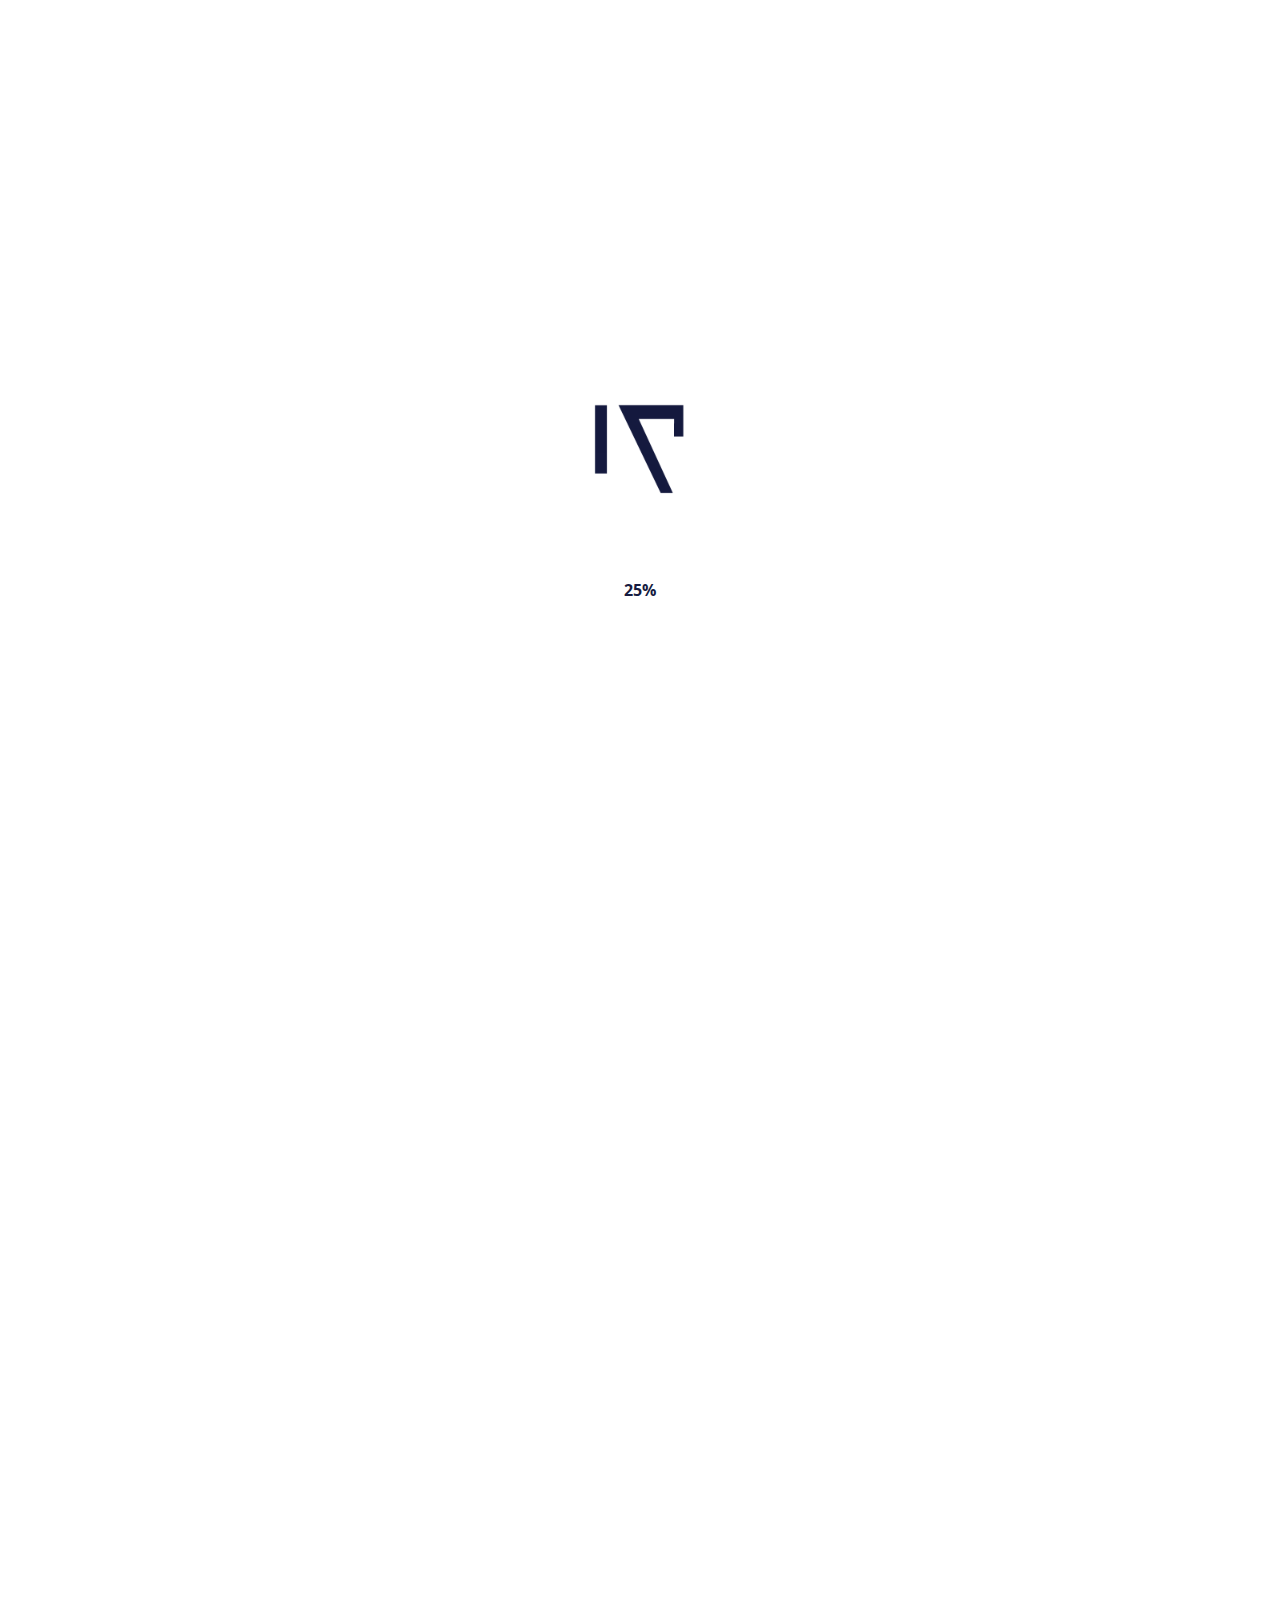
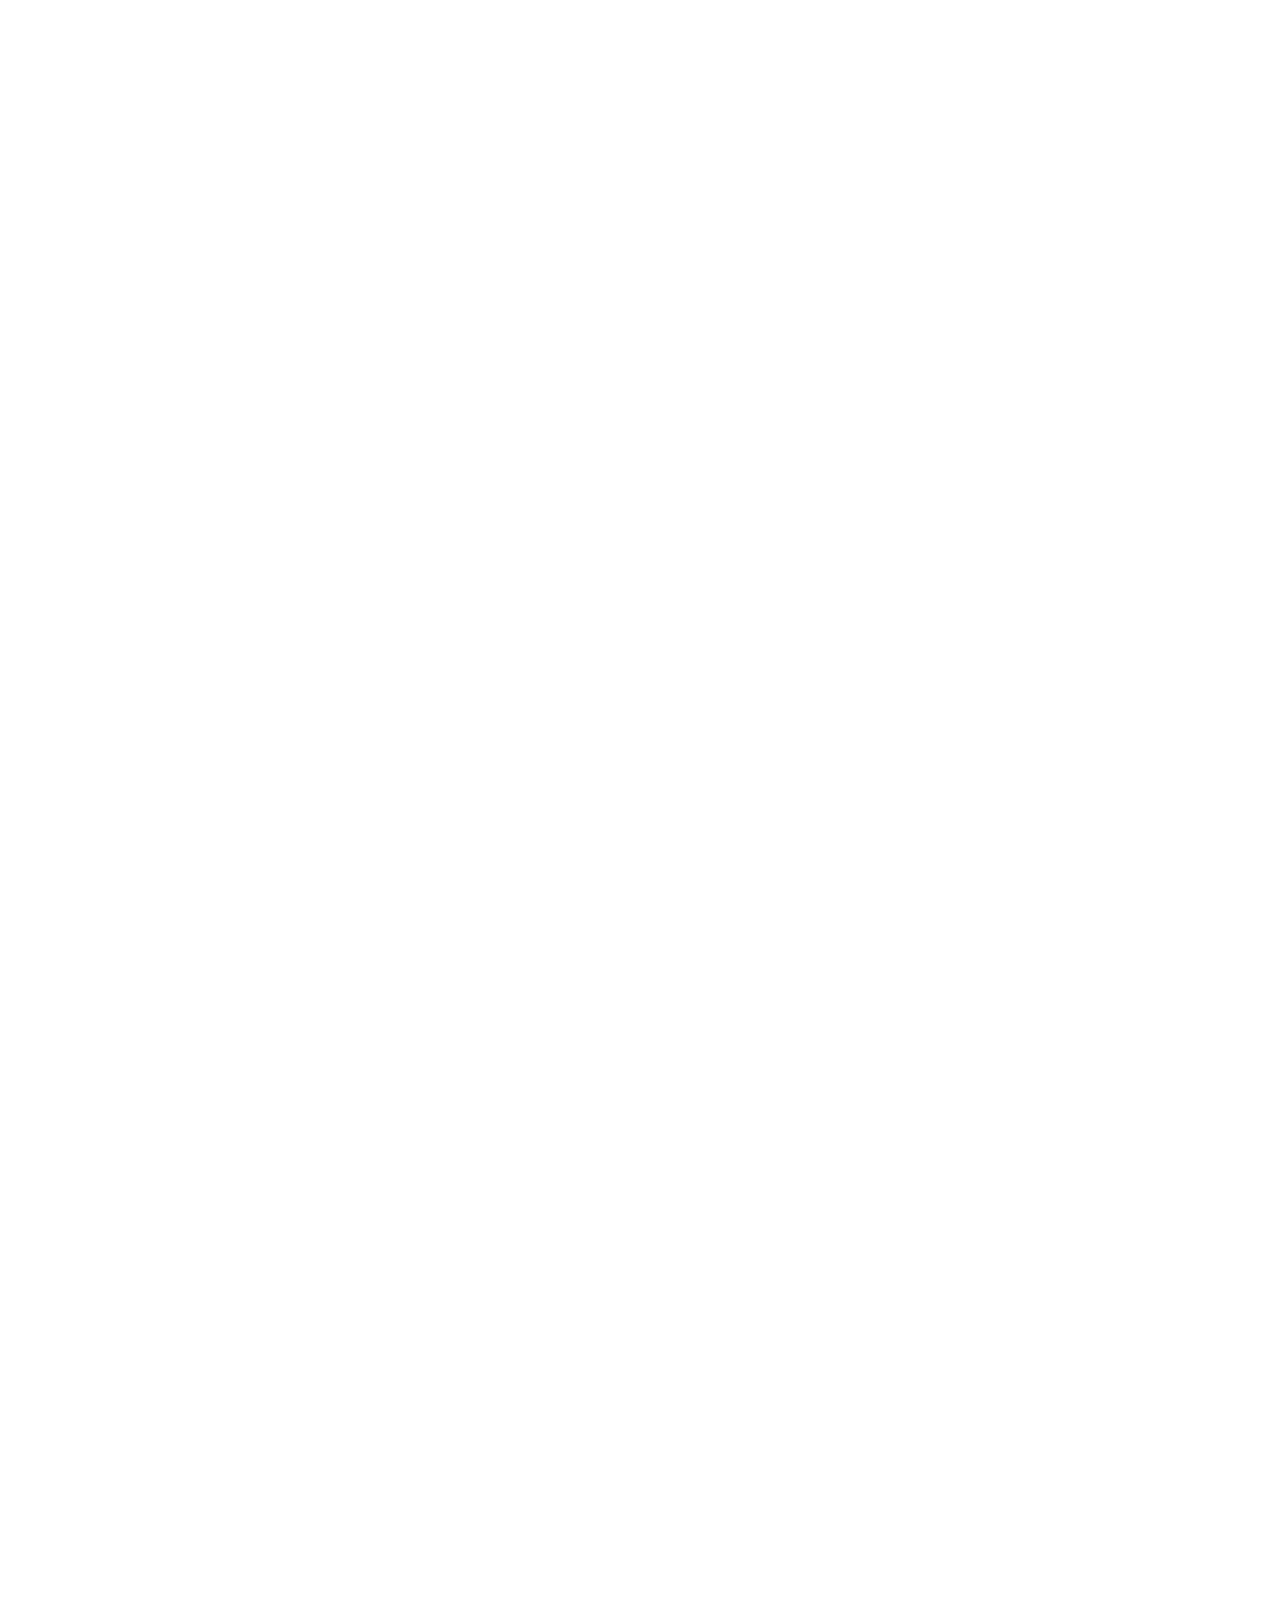
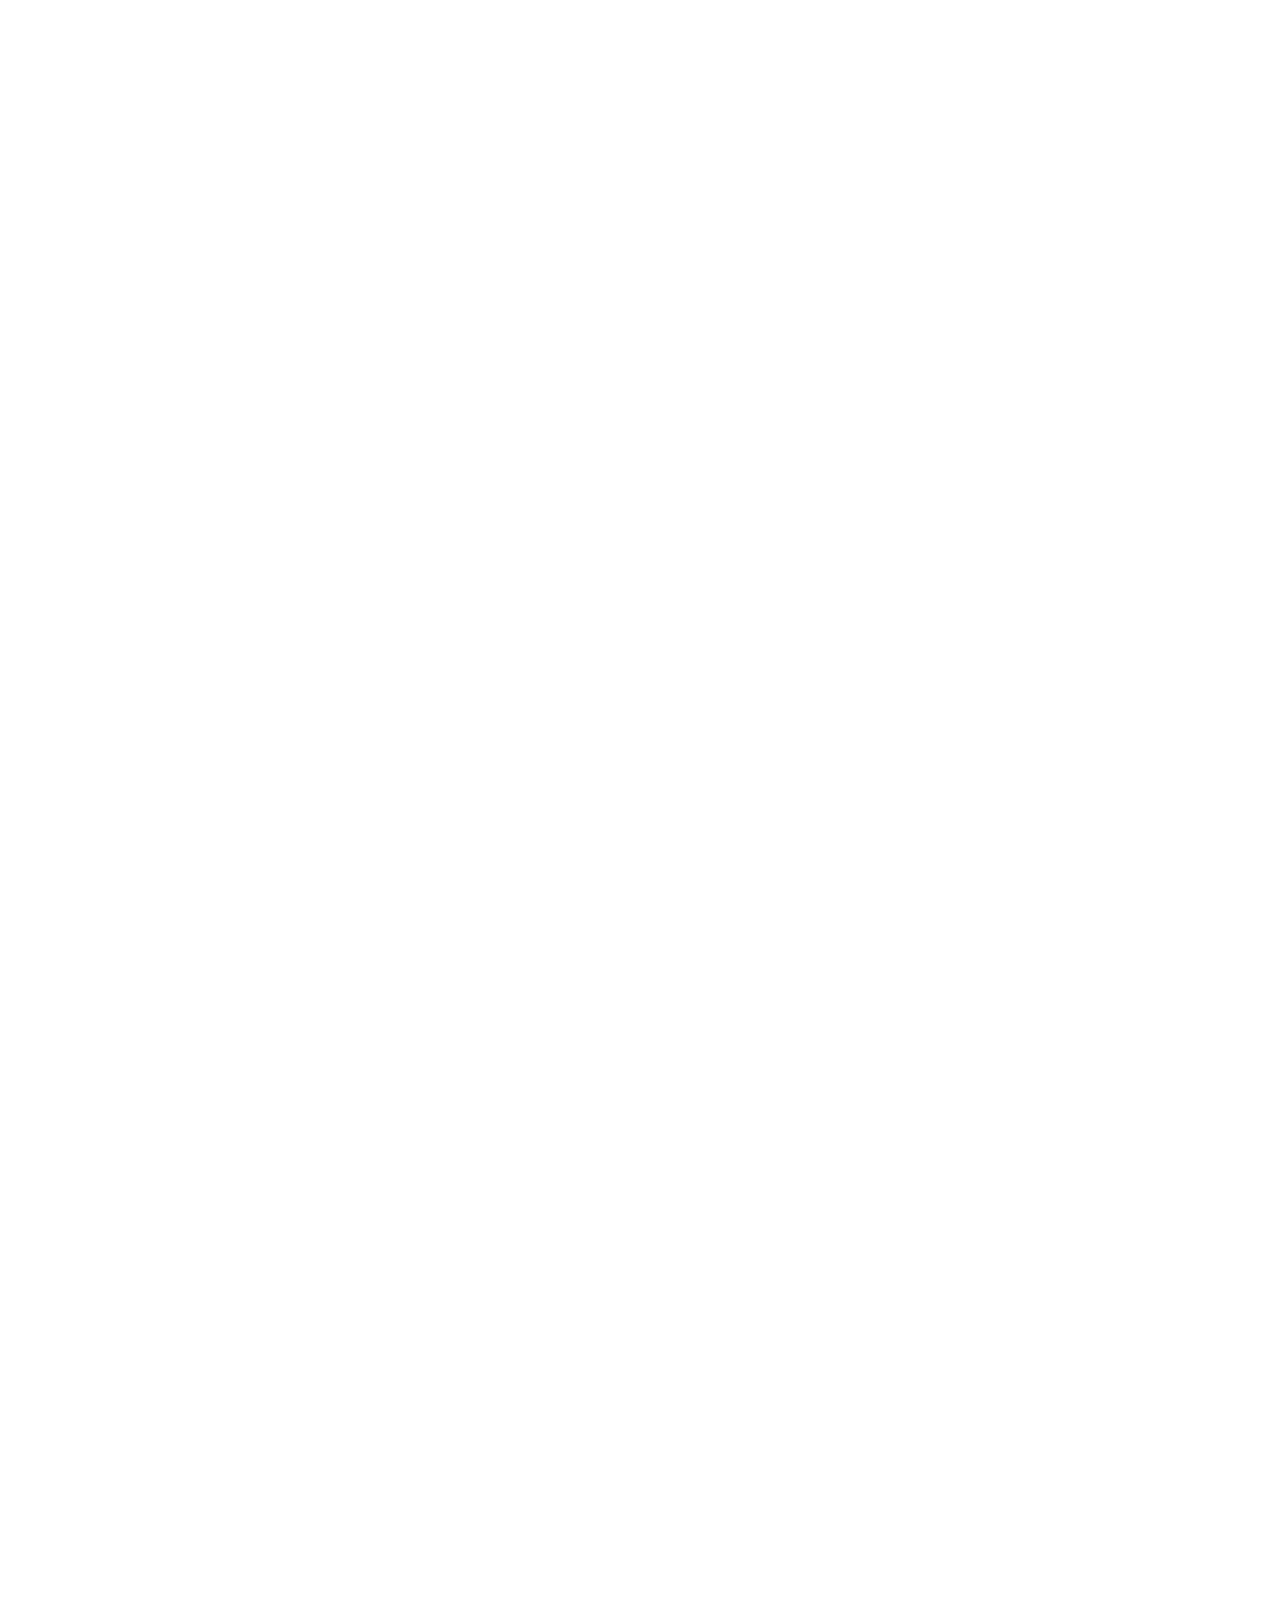
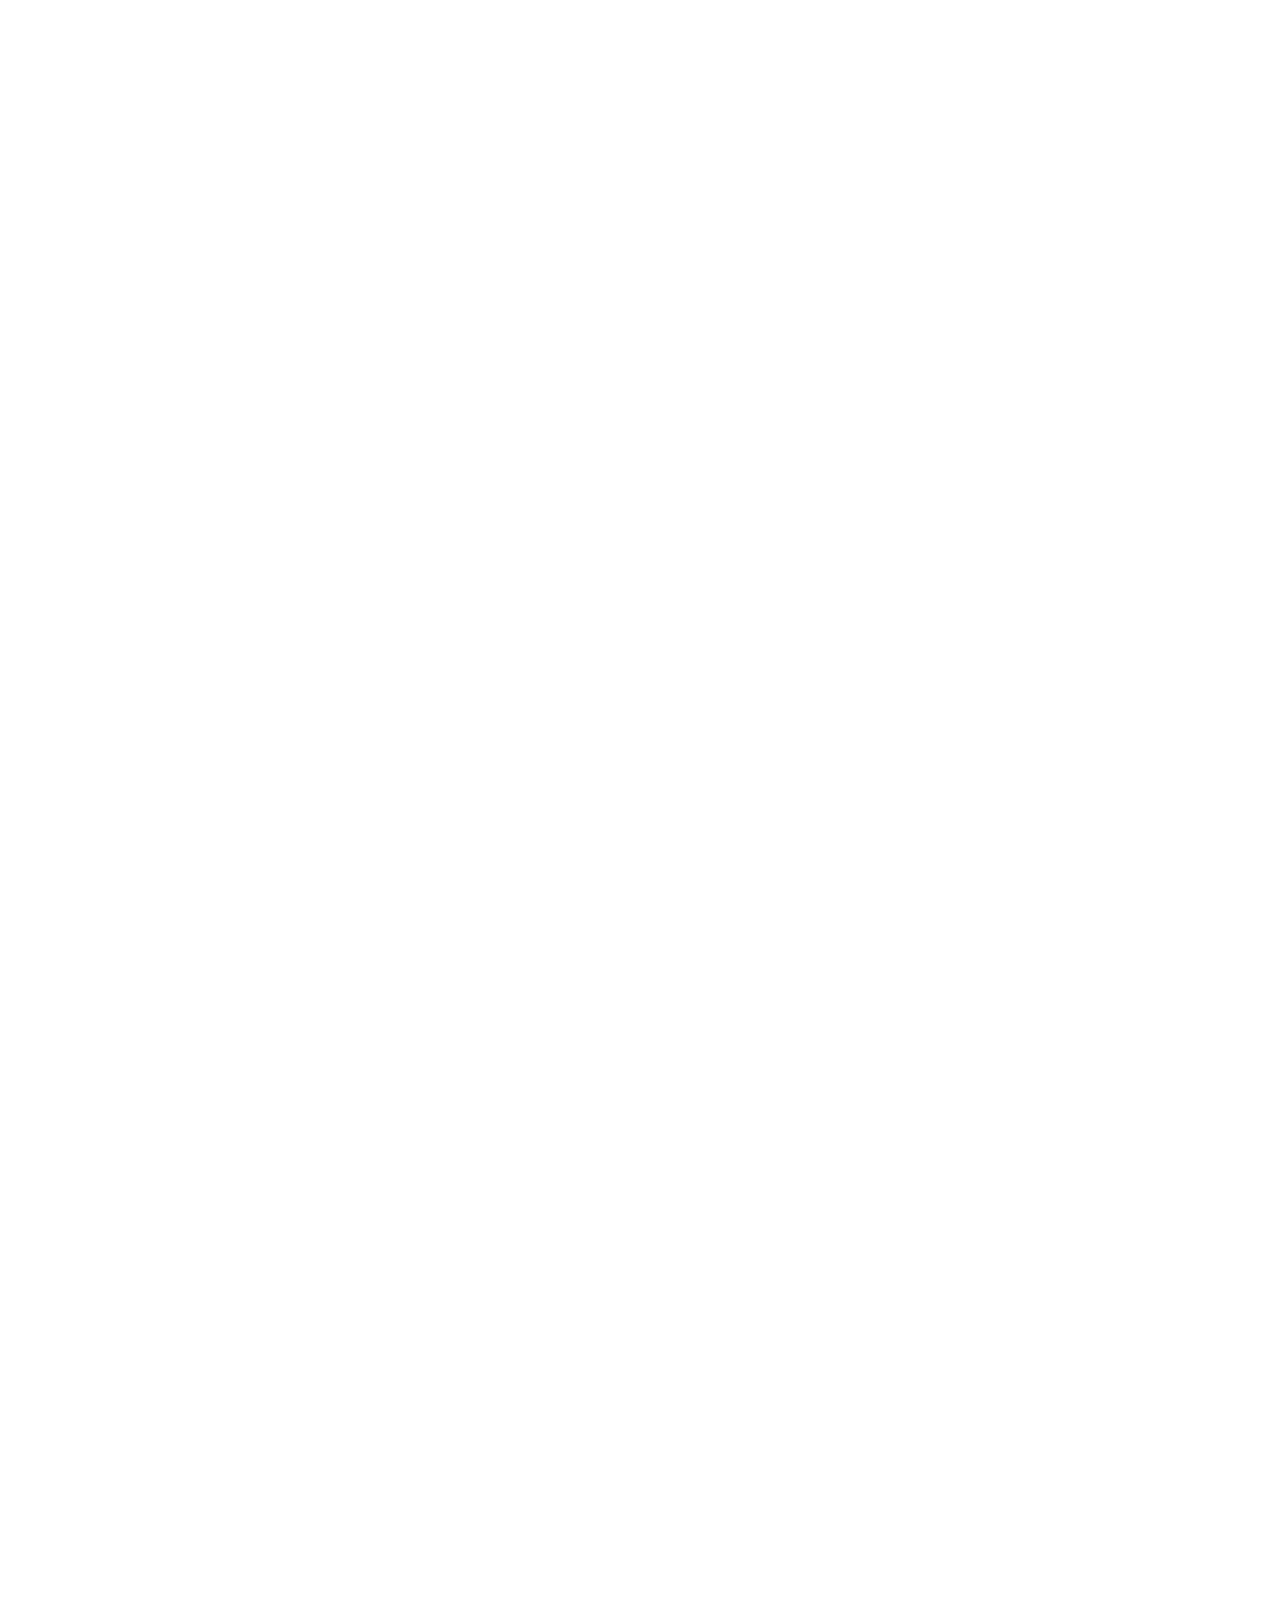
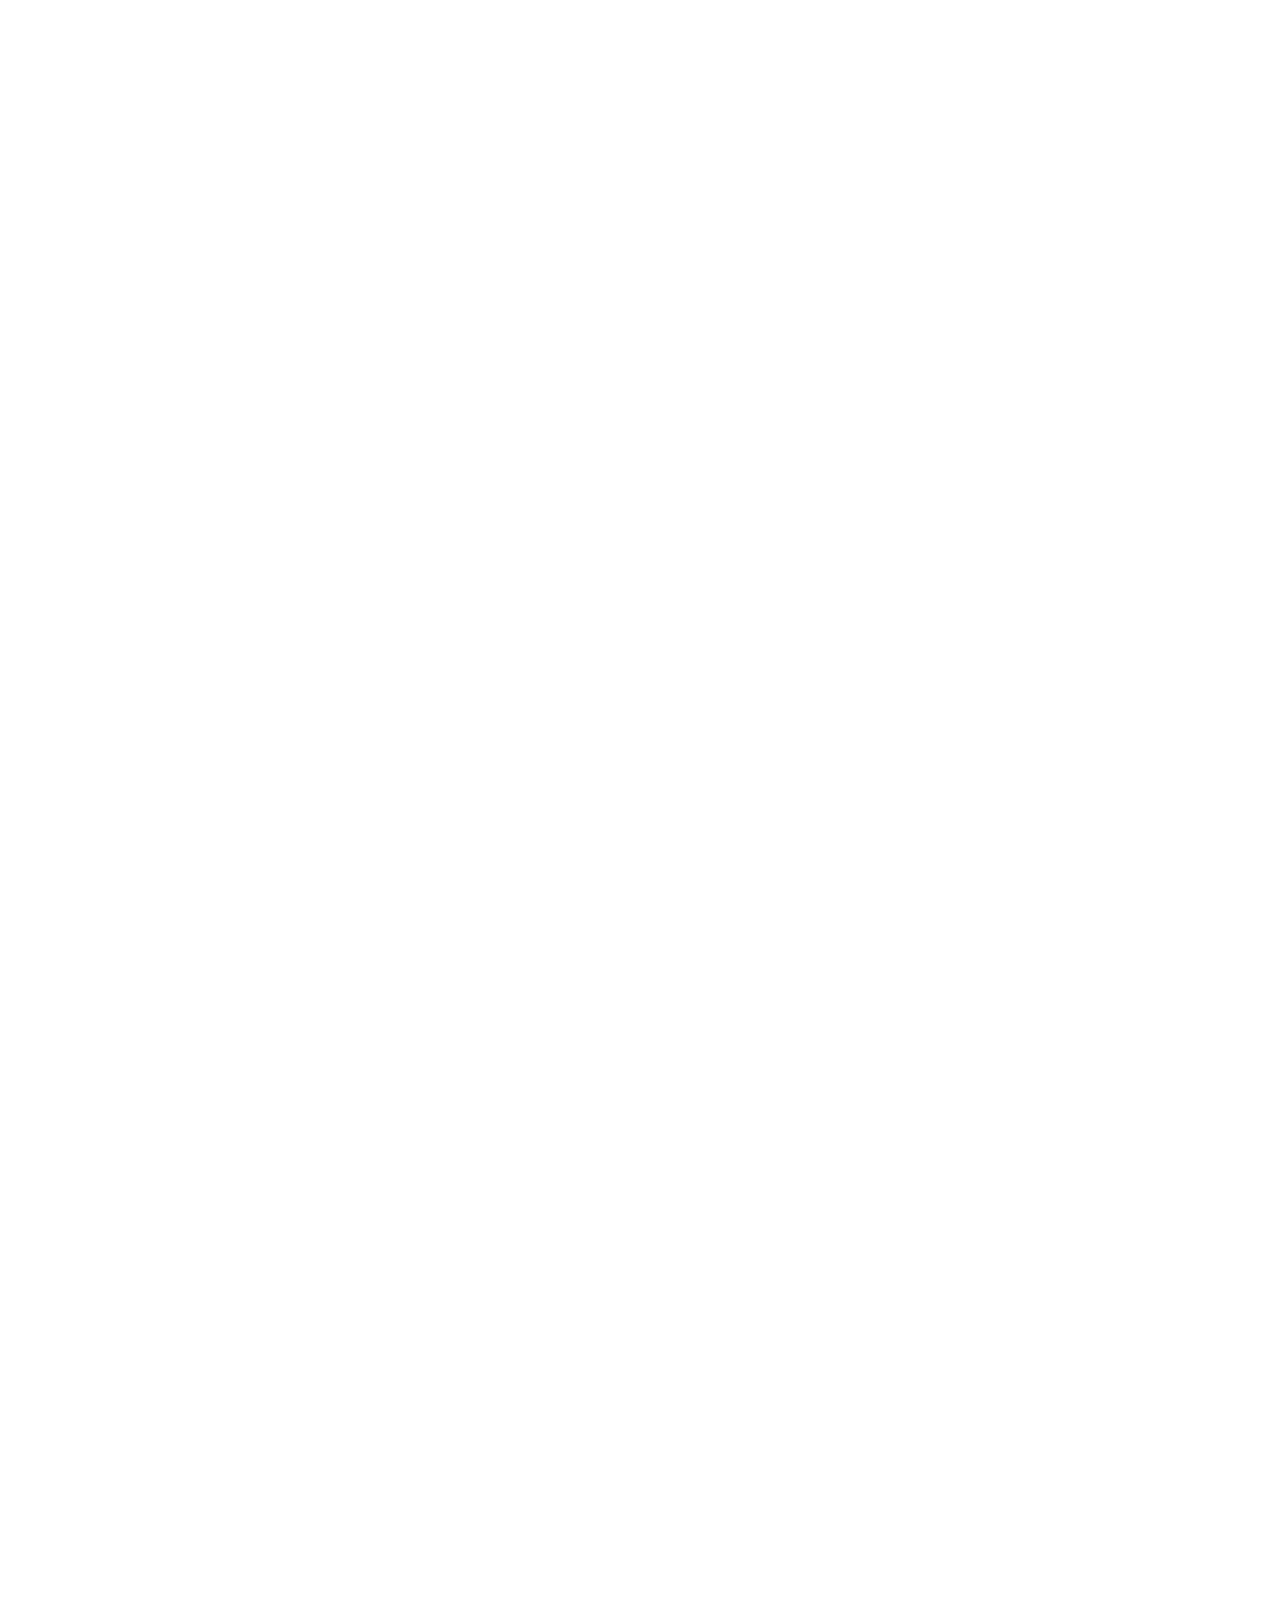
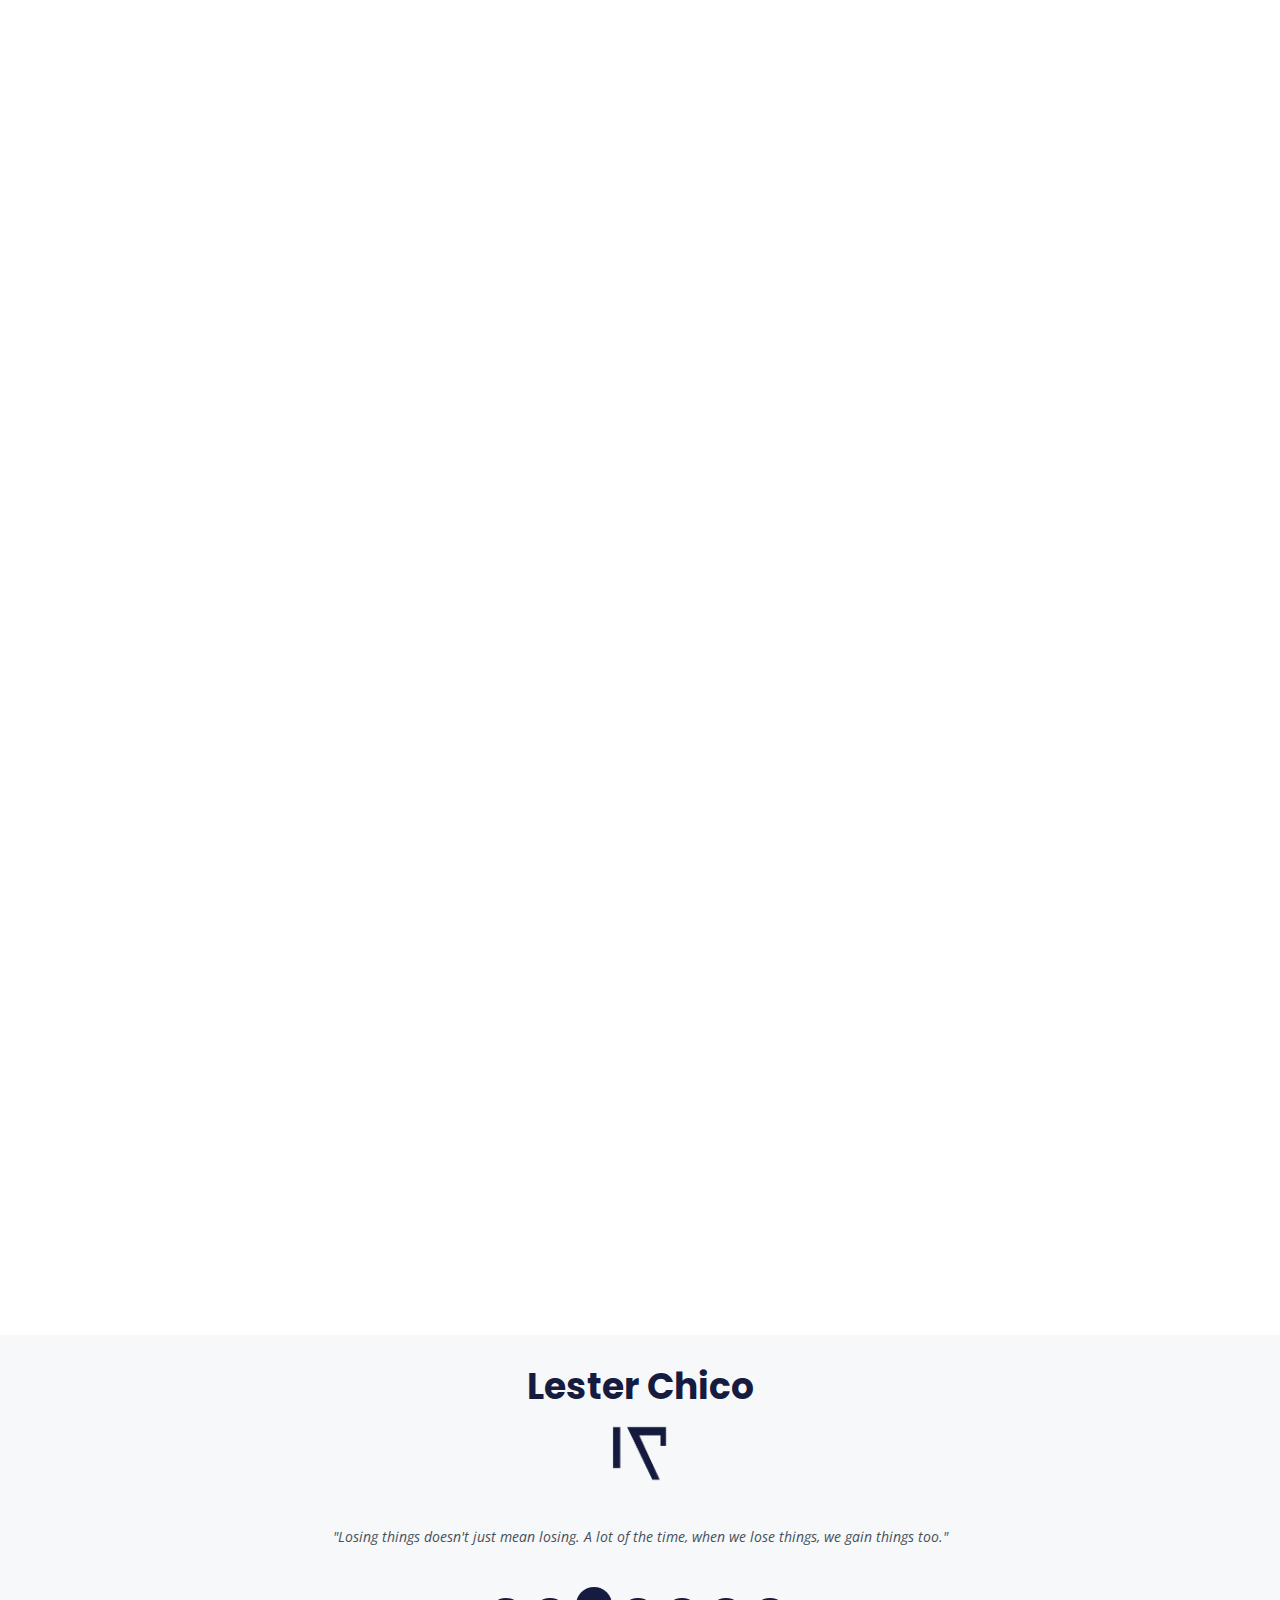
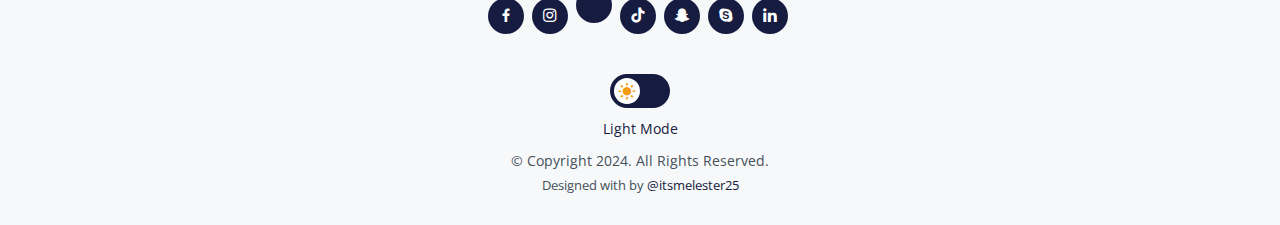
==== commit cd1e30f2: "Lester Chico" ====
--- a/index.html
+++ b/index.html
@@ -1164,7 +1164,7 @@
           <svg fill="currentColor" width="100" height="50" viewBox="0 0 136 32"
           width="136" xmlns="http://www.w3.org/2000/svg">
             <title>
-              Maya Bank, Inc.
+              Coins.PH
             </title>
             <path clip-rule="evenodd" d="M63.7892 10.8545C62.3589 10.8545 61.1298 11.396 60.1023 12.479C59.0748 13.5621 58.5612 14.8718 58.5612 16.4082C58.5612 17.3989 58.7952 18.3225 59.264 19.1788C59.7323 20.0351 60.3653 20.6963 61.1628 21.1622C61.9601 21.6282 62.8356 21.8612 63.7892 21.8612C64.7426 21.8612 65.618 21.6282 66.4155 21.1622C67.2128 20.6963 67.8458 20.0351 68.3143 19.1788C68.7829 18.3225 69.0173 17.3989 69.0173 16.4082C69.0173 14.8718 68.5013 13.5621 67.4697 12.479C66.438 11.396 65.2111 10.8545 63.7892 10.8545M63.7954 9.12915C65.855 9.12915 67.5617 9.89319 68.9158 11.4211C70.1465 12.8149 70.7621 14.4646 70.7621 16.3703C70.7621 18.2847 70.1117 19.9575 68.8111 21.389C67.5105 22.8205 65.8385 23.5361 63.7954 23.5361C61.7438 23.5361 60.0679 22.8205 58.7675 21.389C57.4667 19.9575 56.8164 18.2847 56.8164 16.3703C56.8164 14.4732 57.4318 12.8276 58.6627 11.4338C60.0165 9.89732 61.7275 9.12915 63.7954 9.12915"
             fill="currentColor" fill-rule="evenodd">
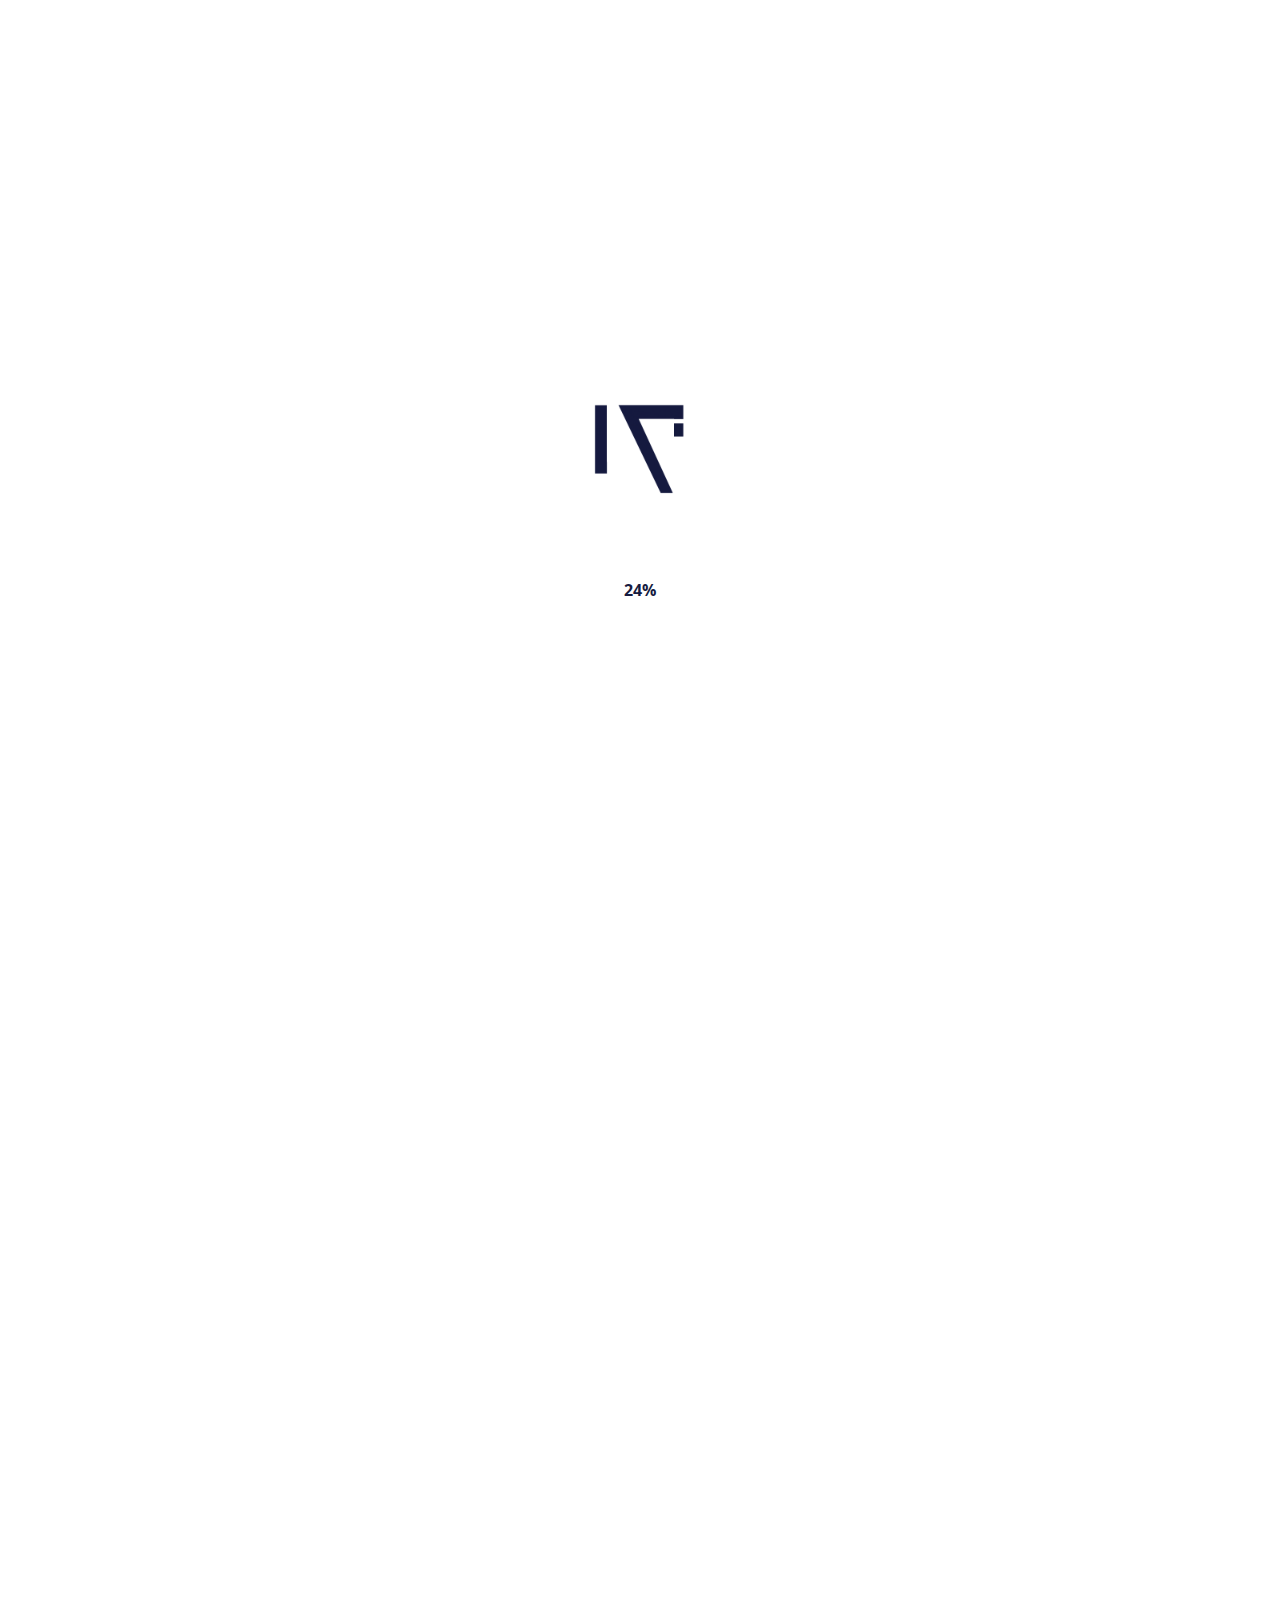
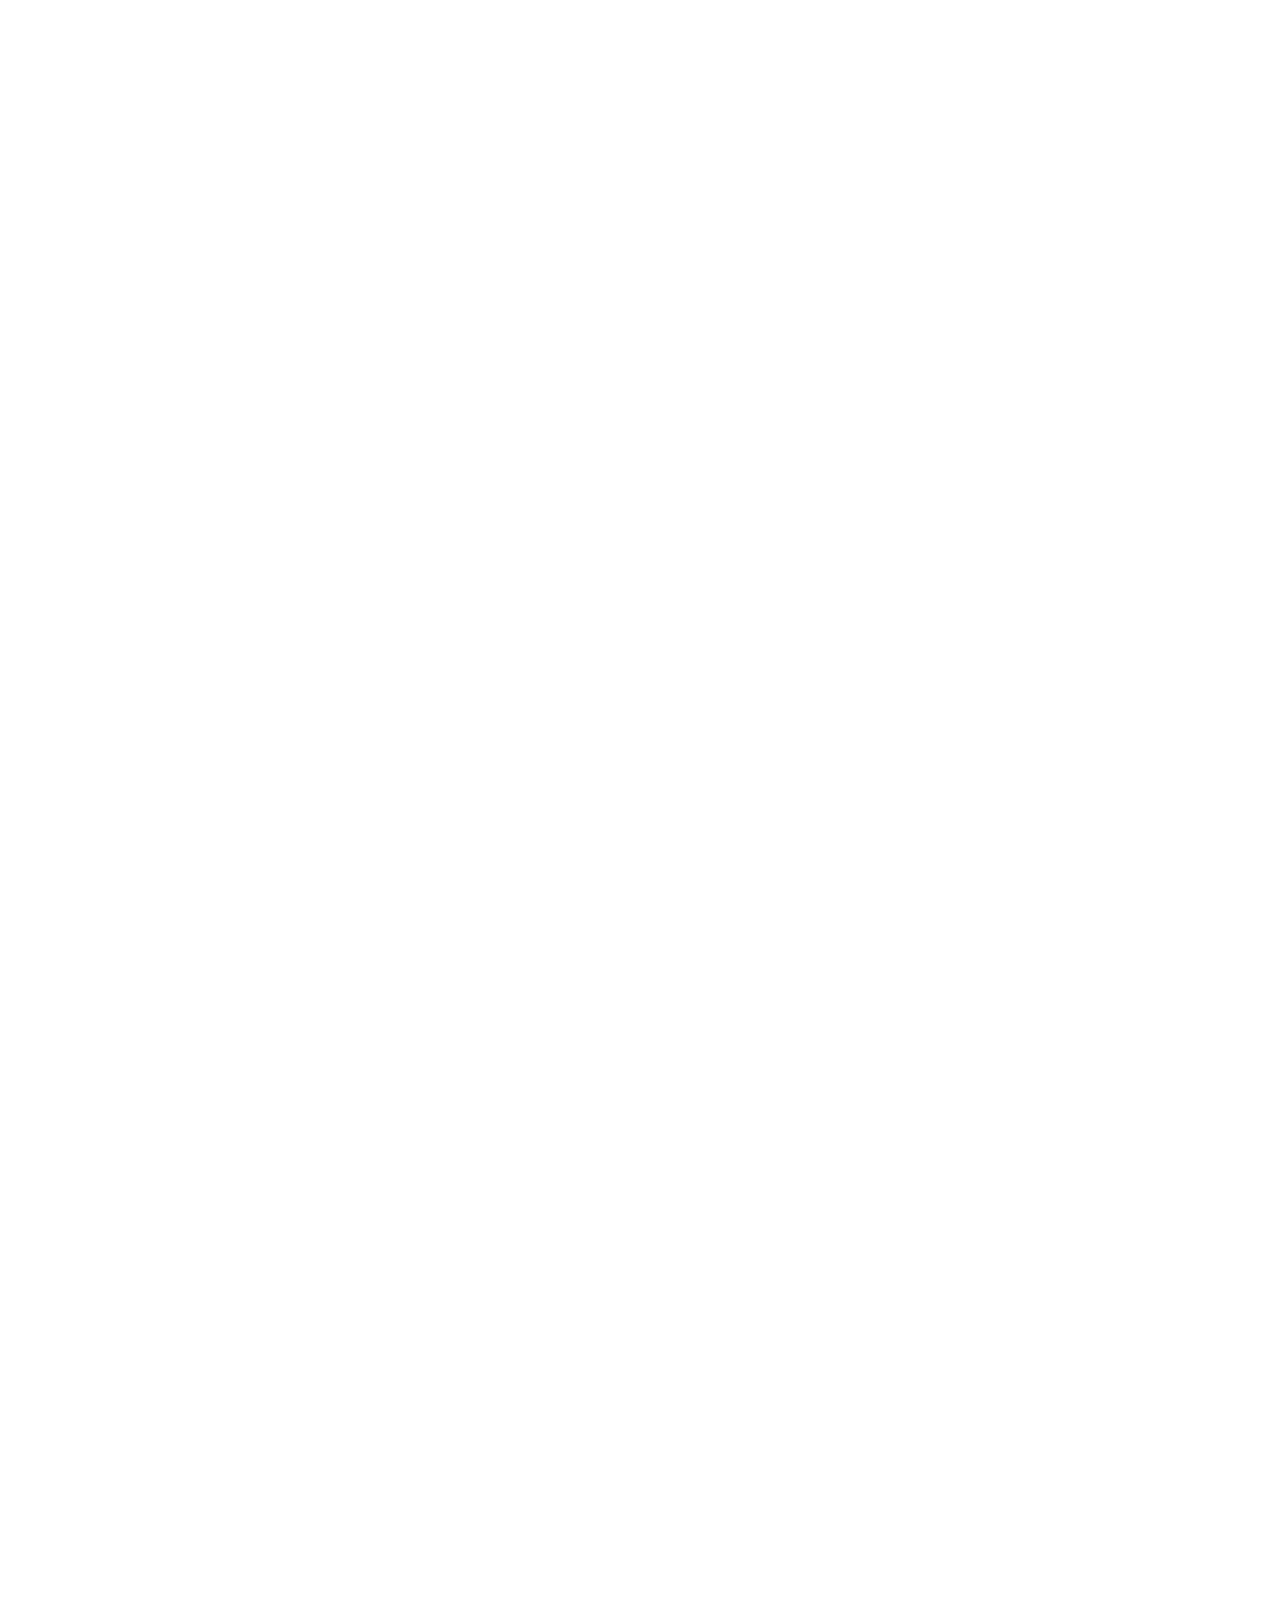
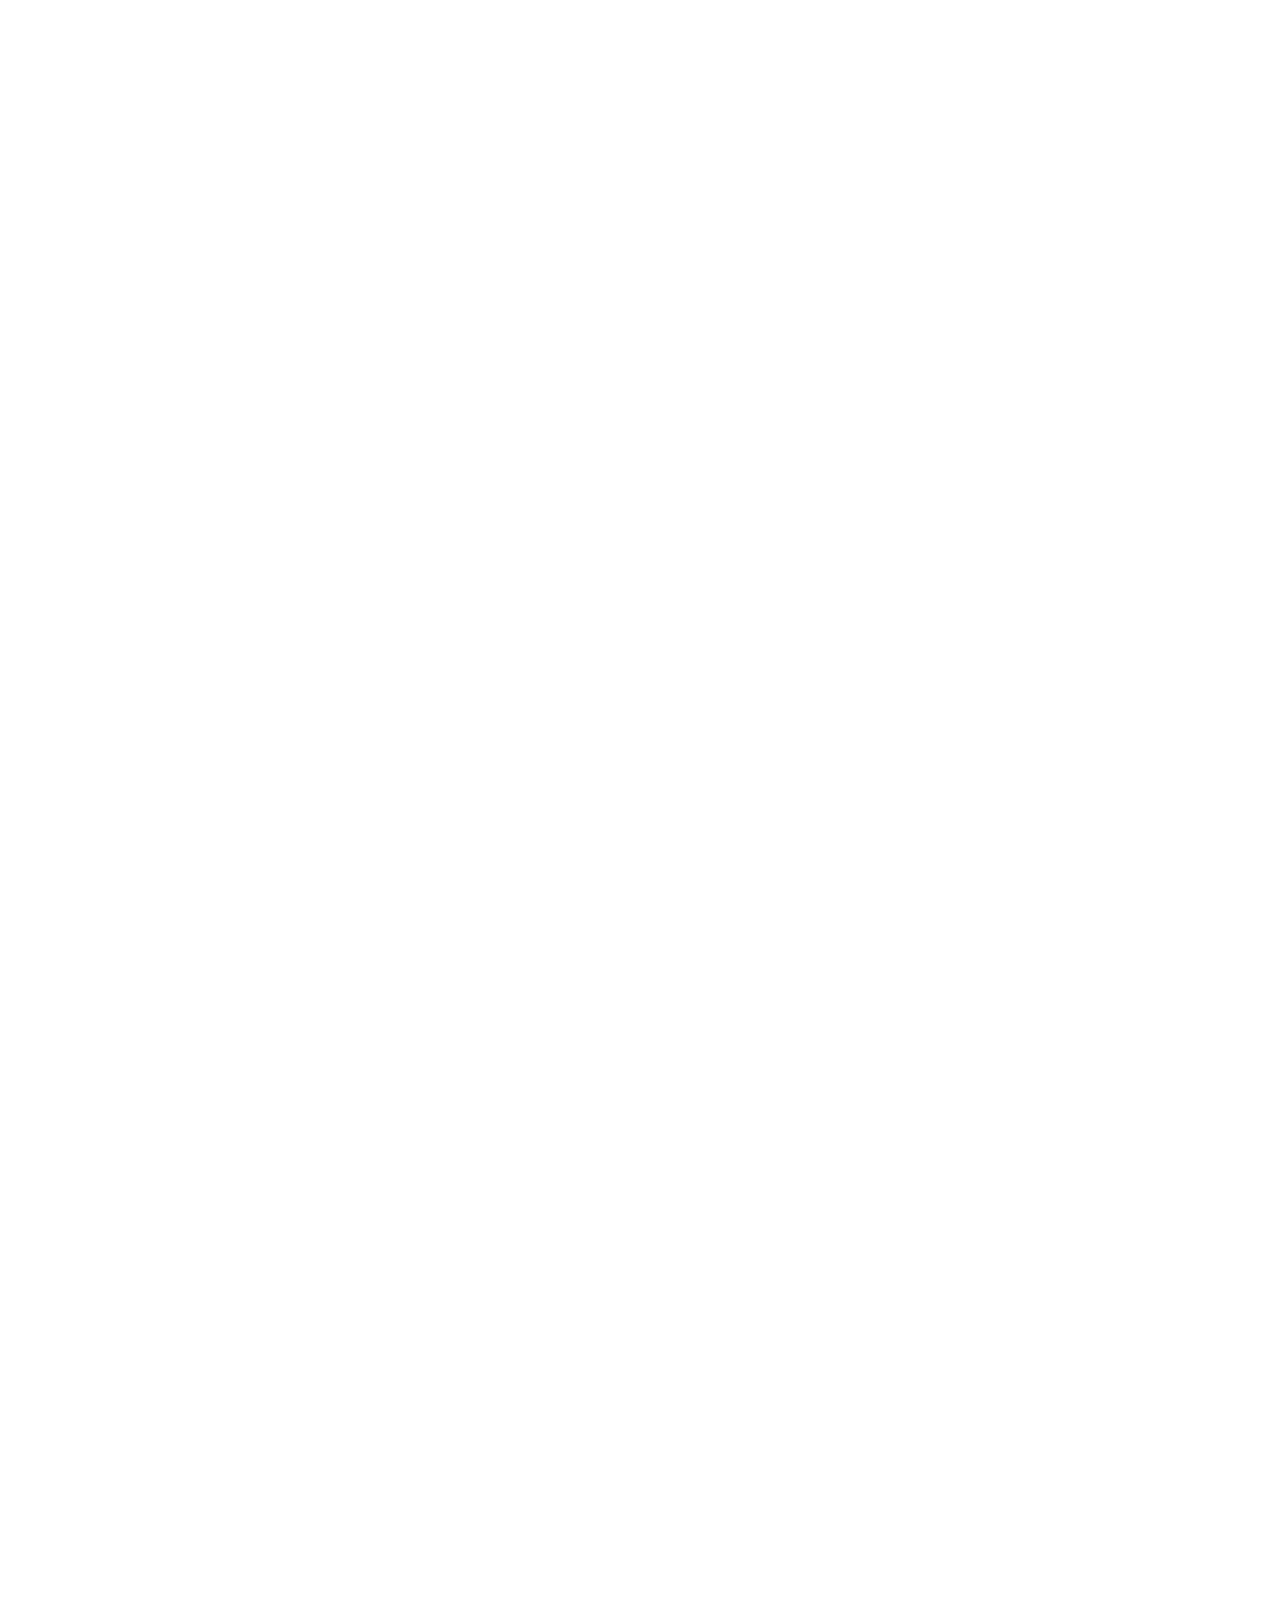
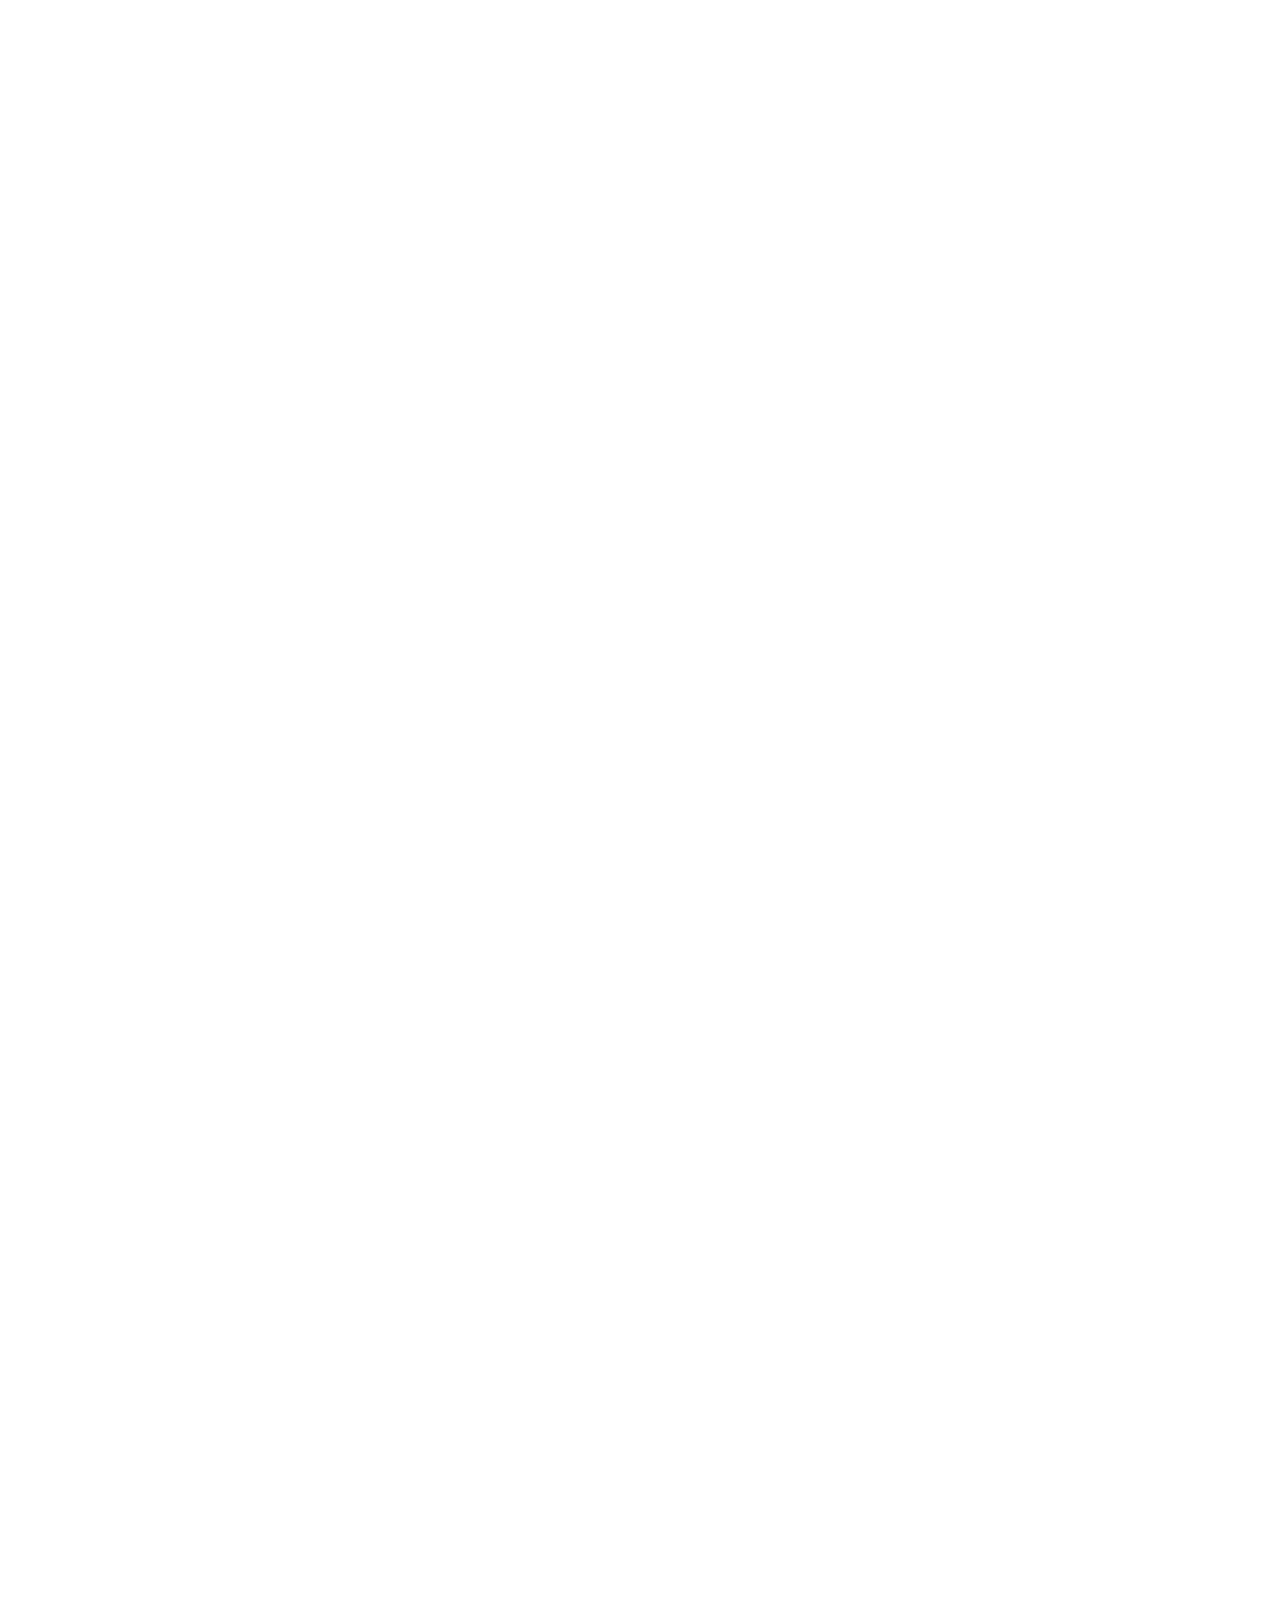
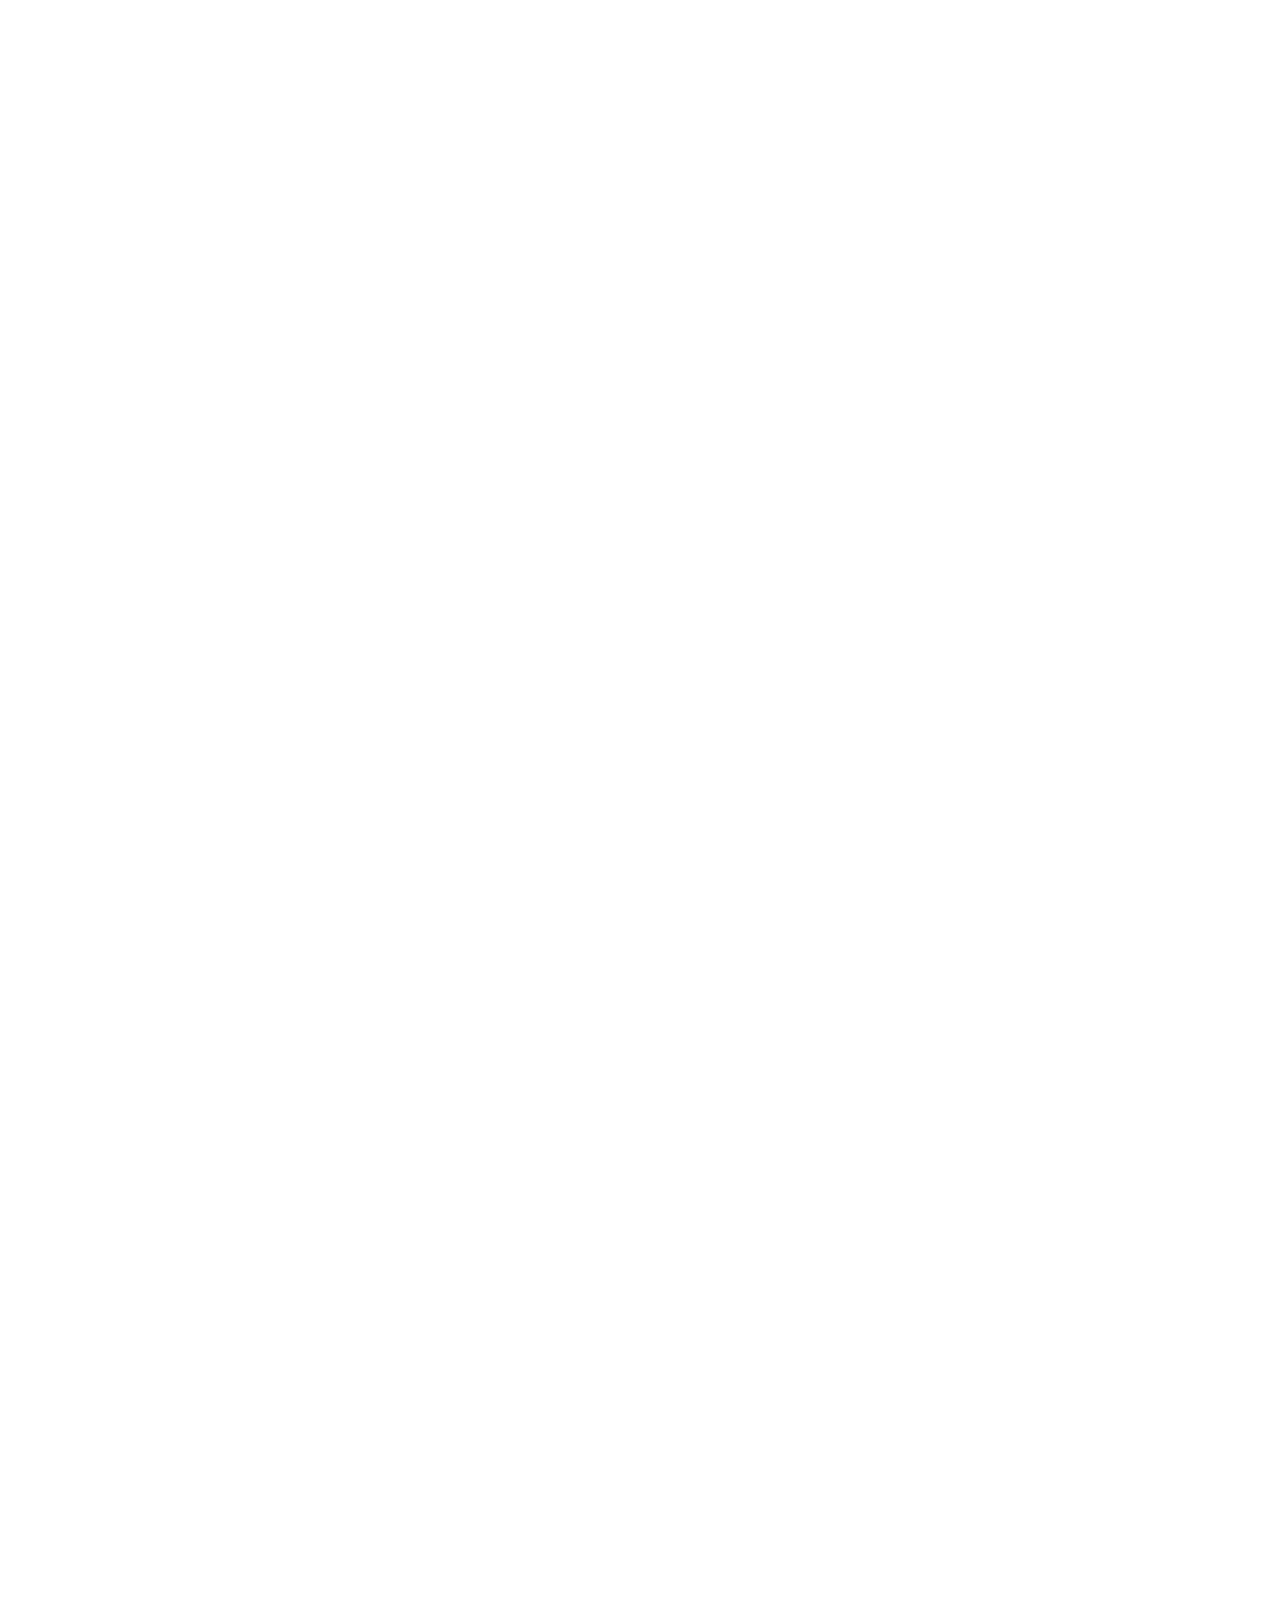
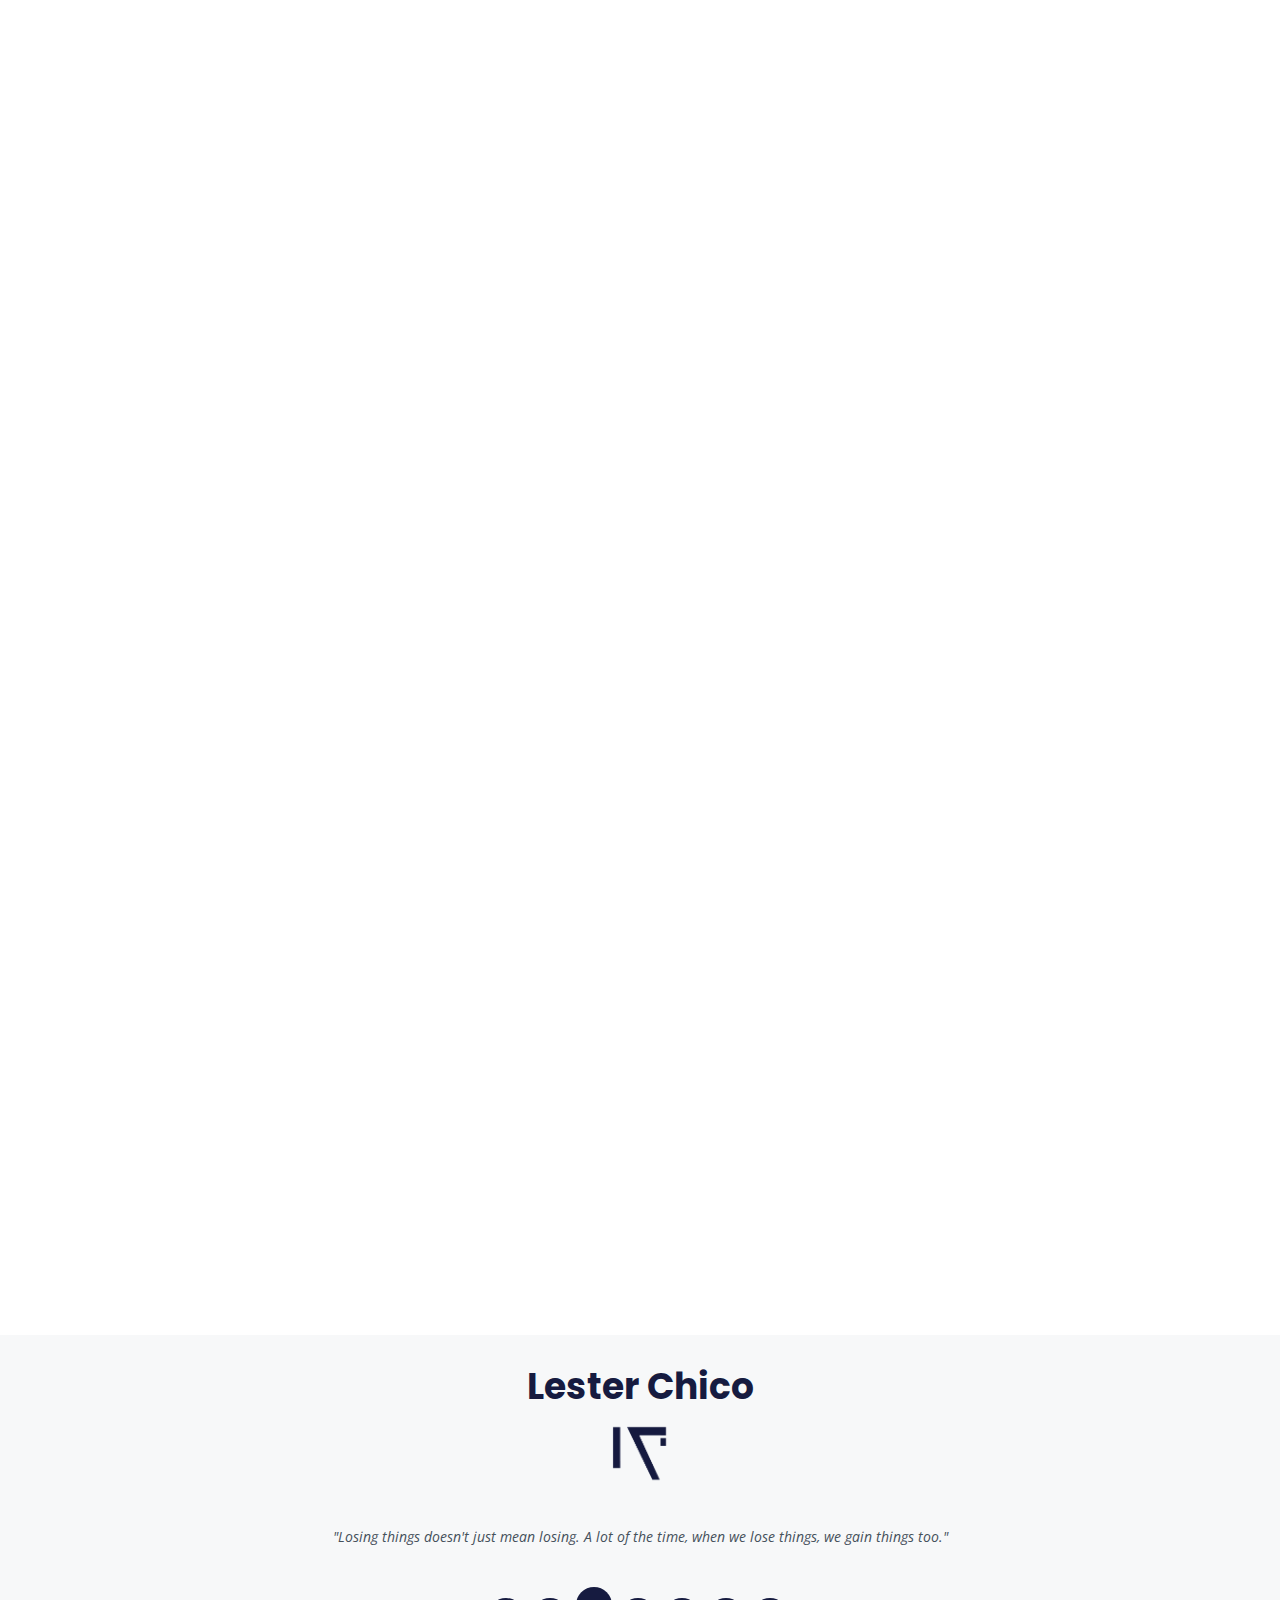
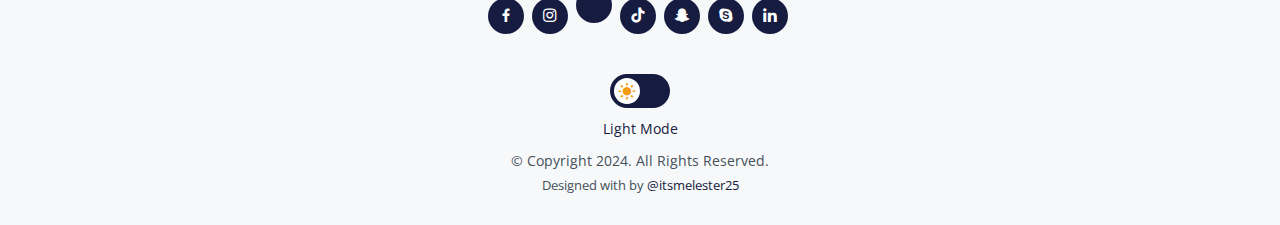
==== commit 447bebf0: "Lester Chico" ====
--- a/index.html
+++ b/index.html
@@ -1200,7 +1200,7 @@
             fill="currentColor">
             </path>
             <path d="M23.5766 10.7045L21.211 12.7457C21.211 12.7457 19.5439 9.58972 15.9622 9.85882C12.3804 10.1279 10.0754 13.2358 10.4509 16.5122C10.8265 19.7887 12.9149 20.9907 12.9149 20.9907C12.9149 20.9907 15.7345 23.2995 19.1455 21.3123C19.1455 21.3123 20.5146 20.5605 21.5621 18.9223L23.9278 20.7756C23.9278 20.7756 21.3226 25.26 15.8446 24.9377C15.8446 24.9377 9.722 24.9377 7.68088 18.5201C7.68088 18.5201 6.79376 15.1897 8.0032 12.5579C8.0032 12.5579 9.9253 7.32165 16.0014 7.05329C15.9999 7.05255 20.4081 6.62378 23.5766 10.7045Z"
-            fill="white">
+            fill="#D3D3D3">
             </path>
           </svg>
           <!-- Shopeepay SVG -->
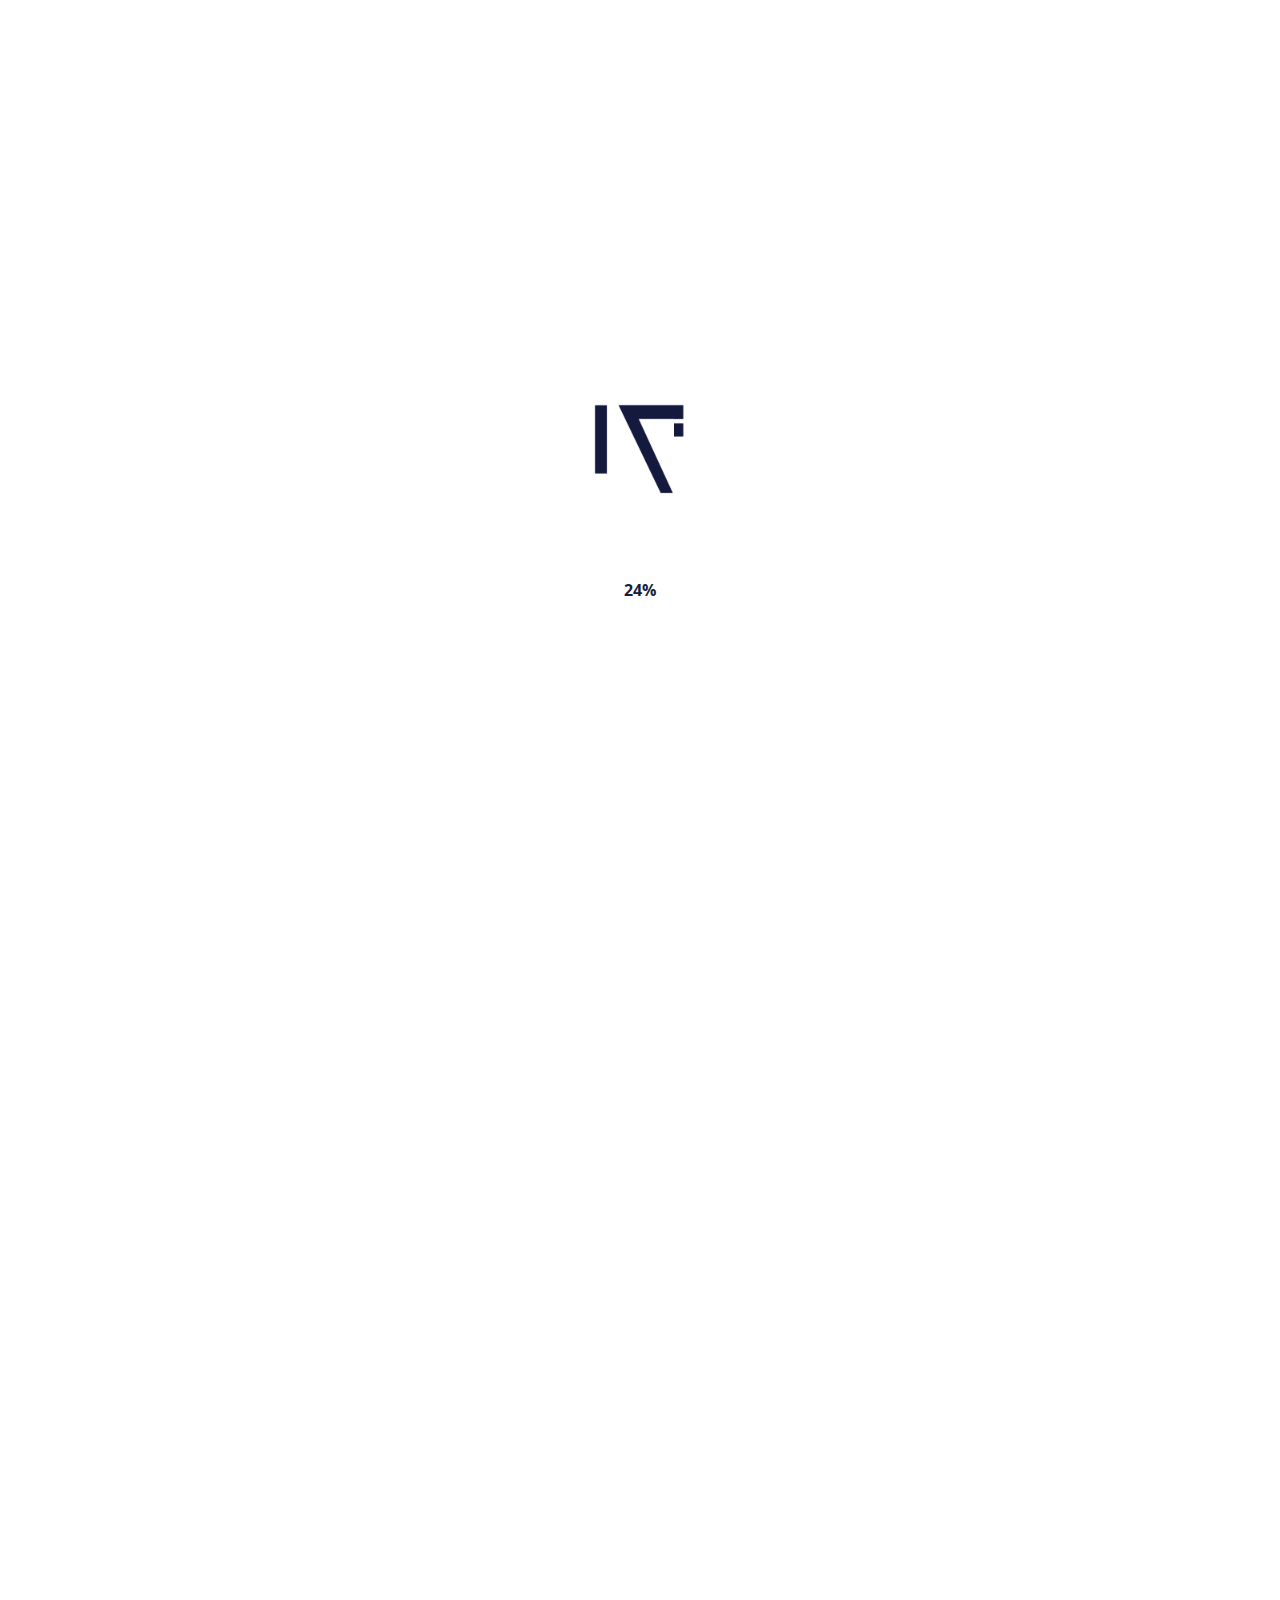
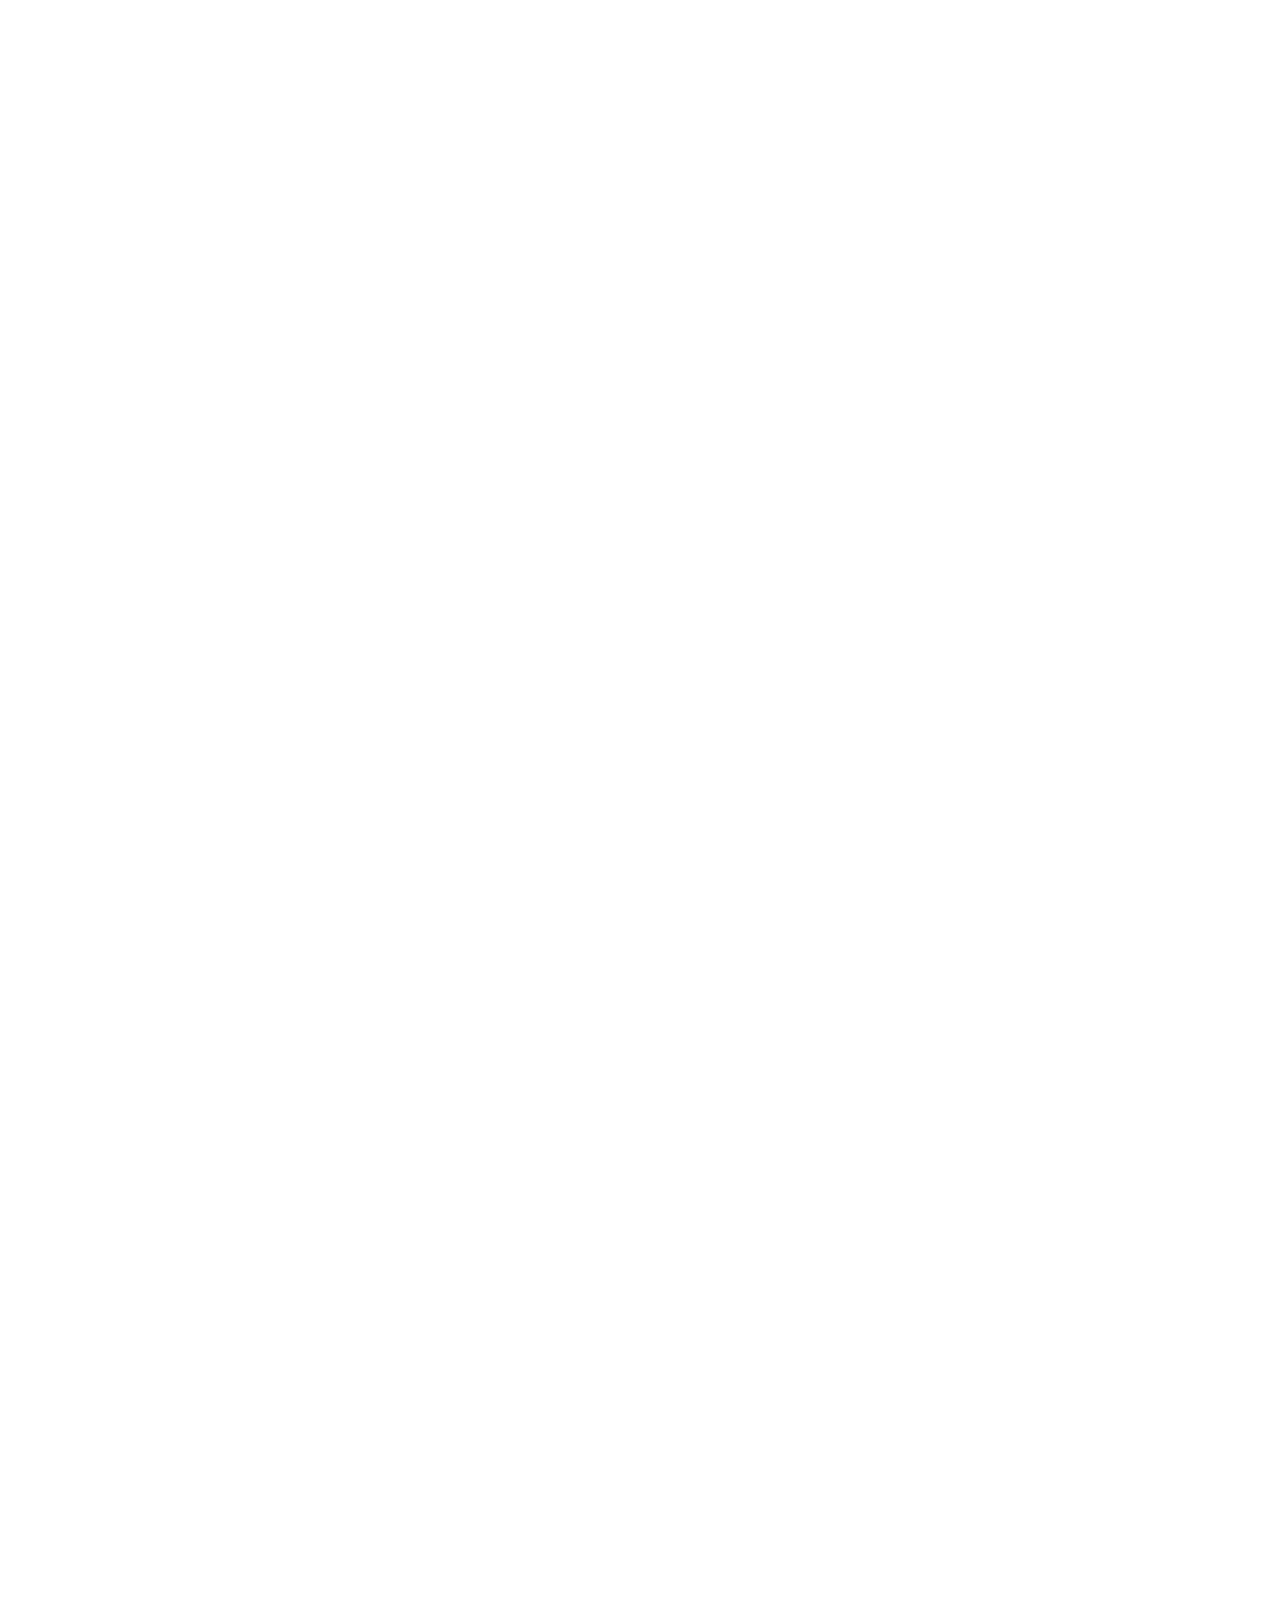
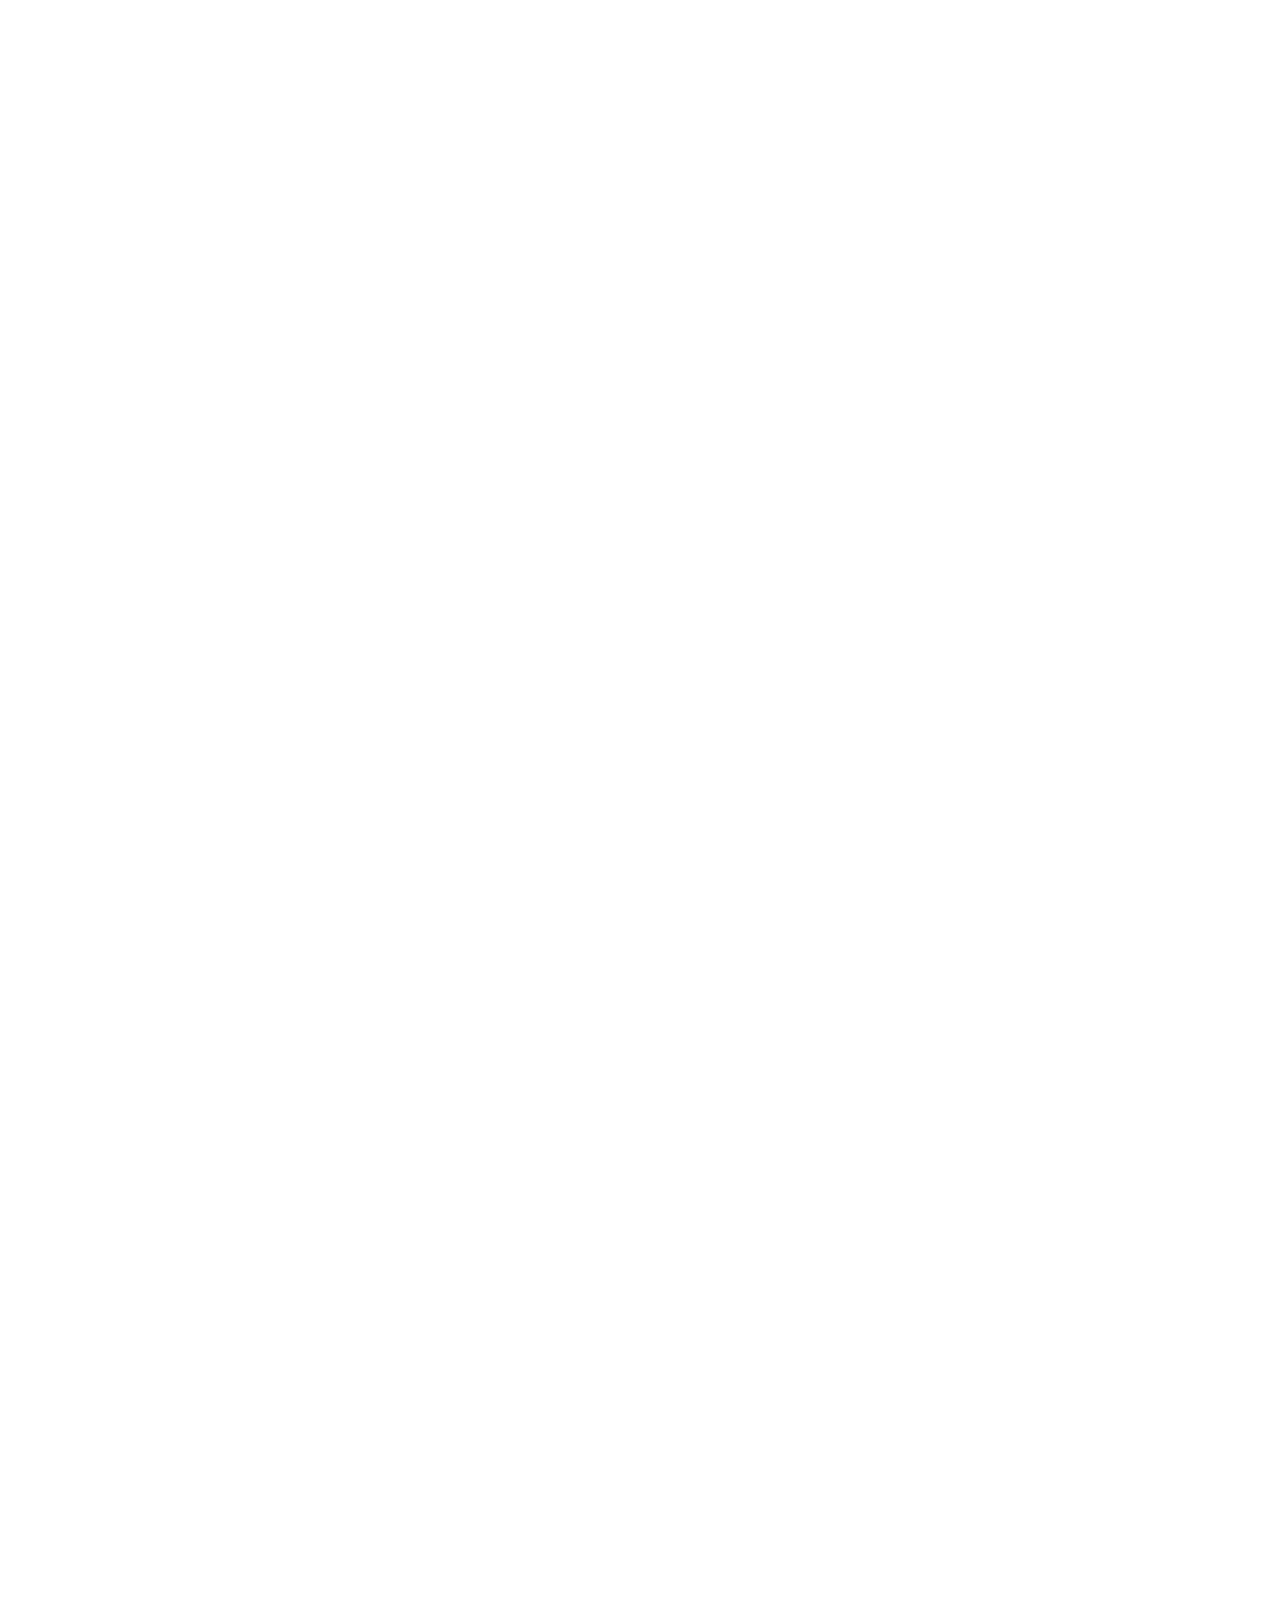
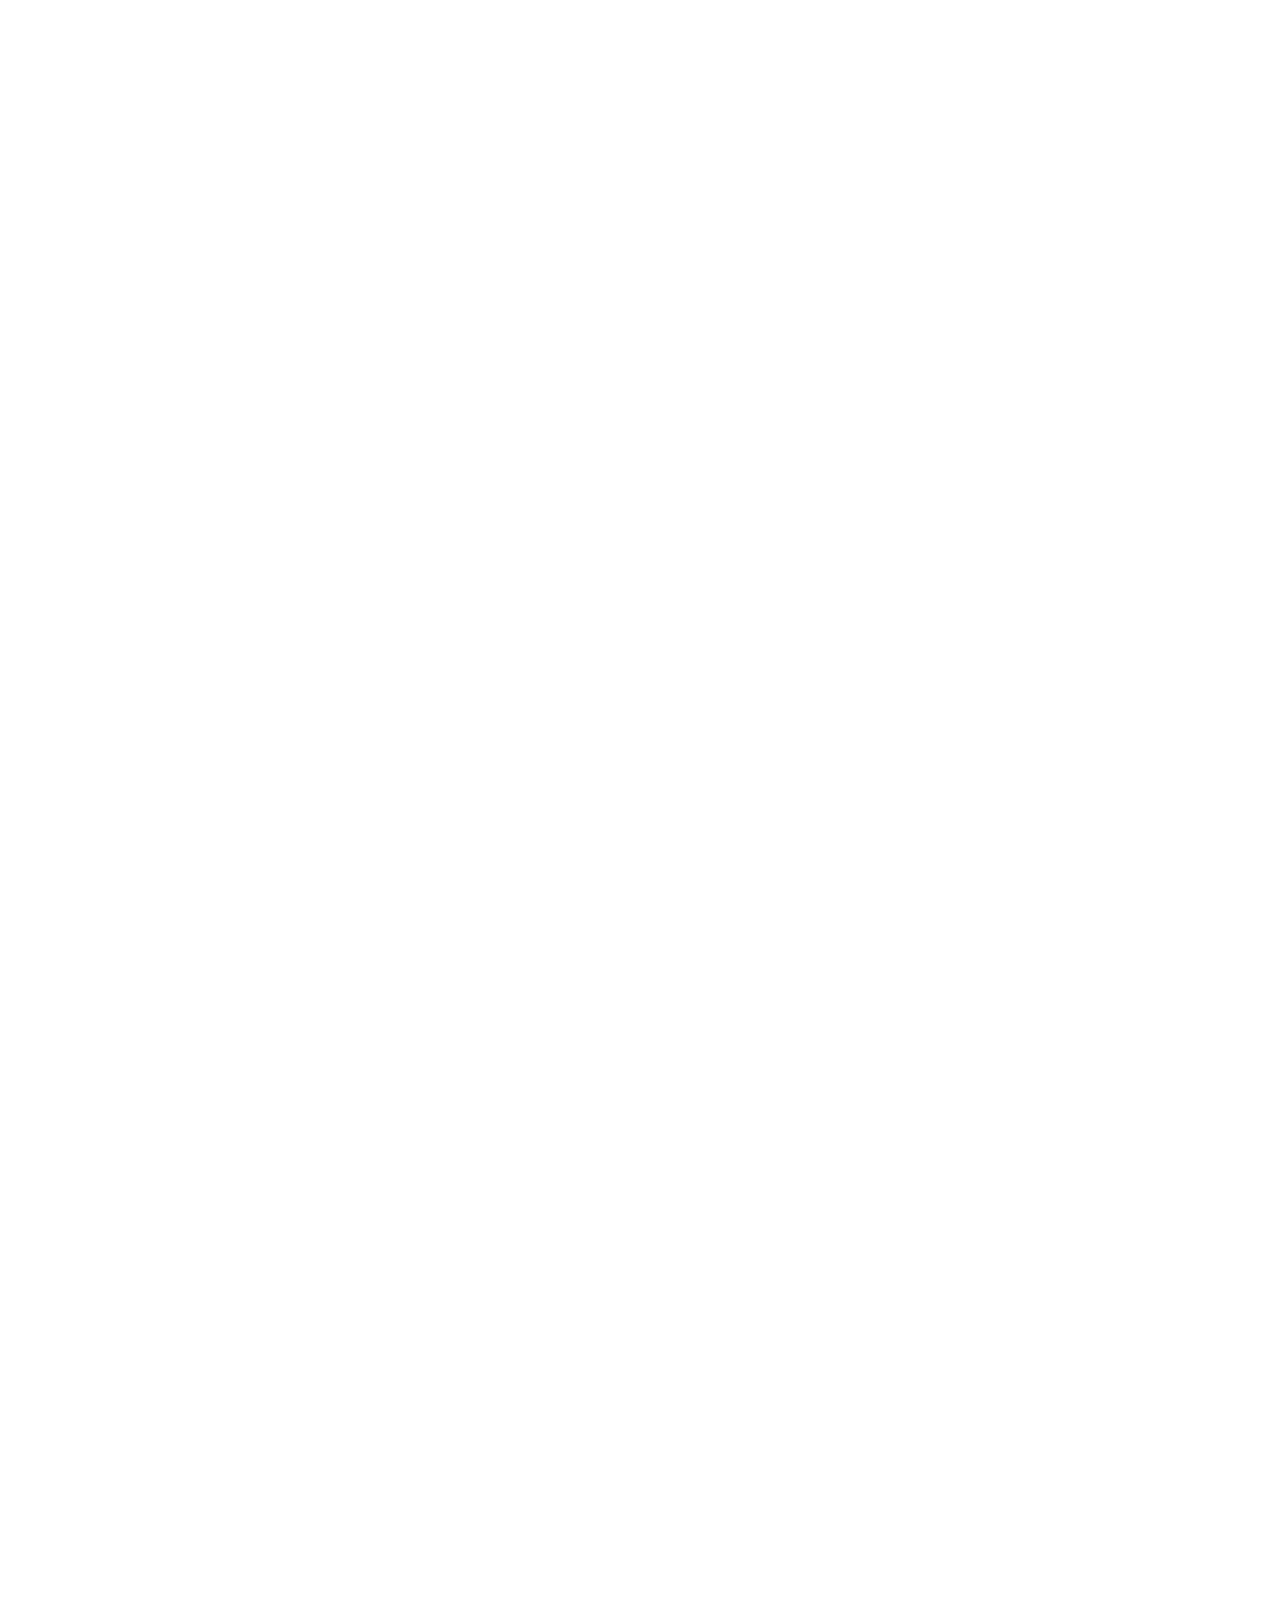
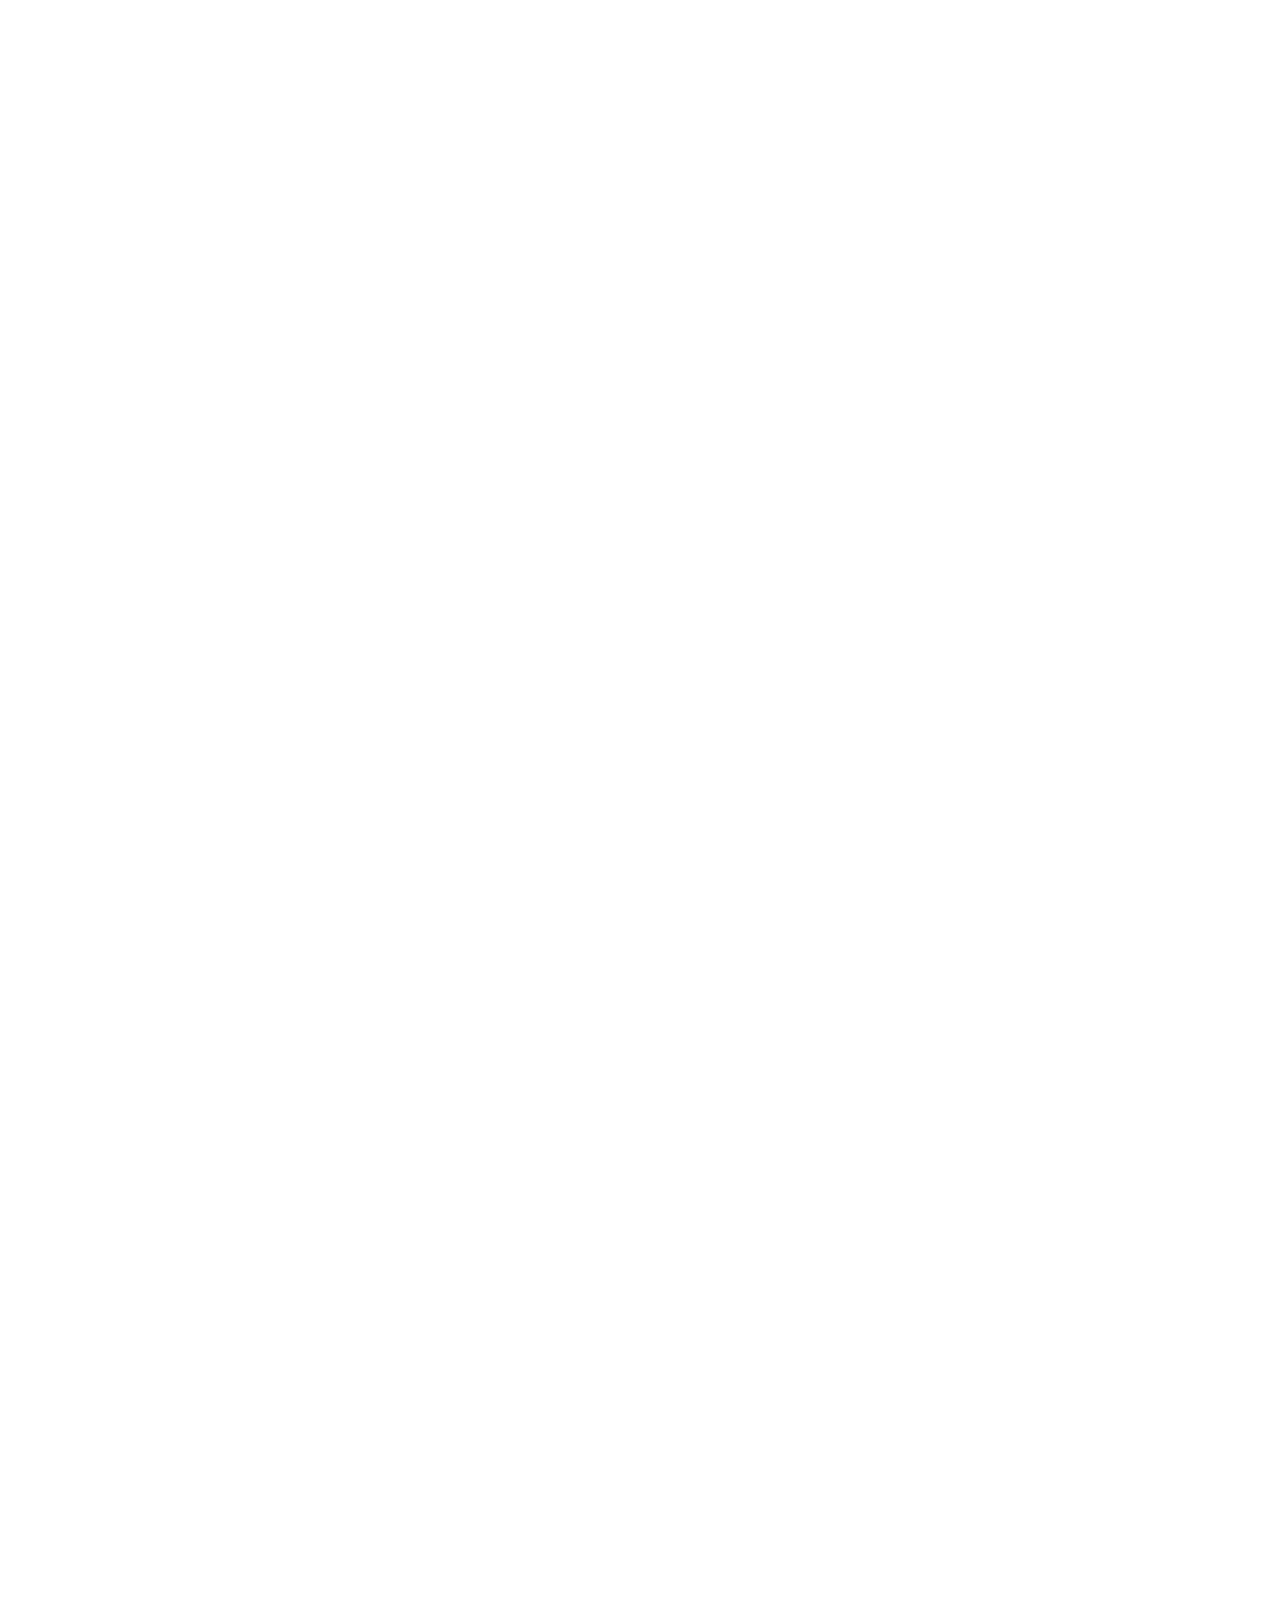
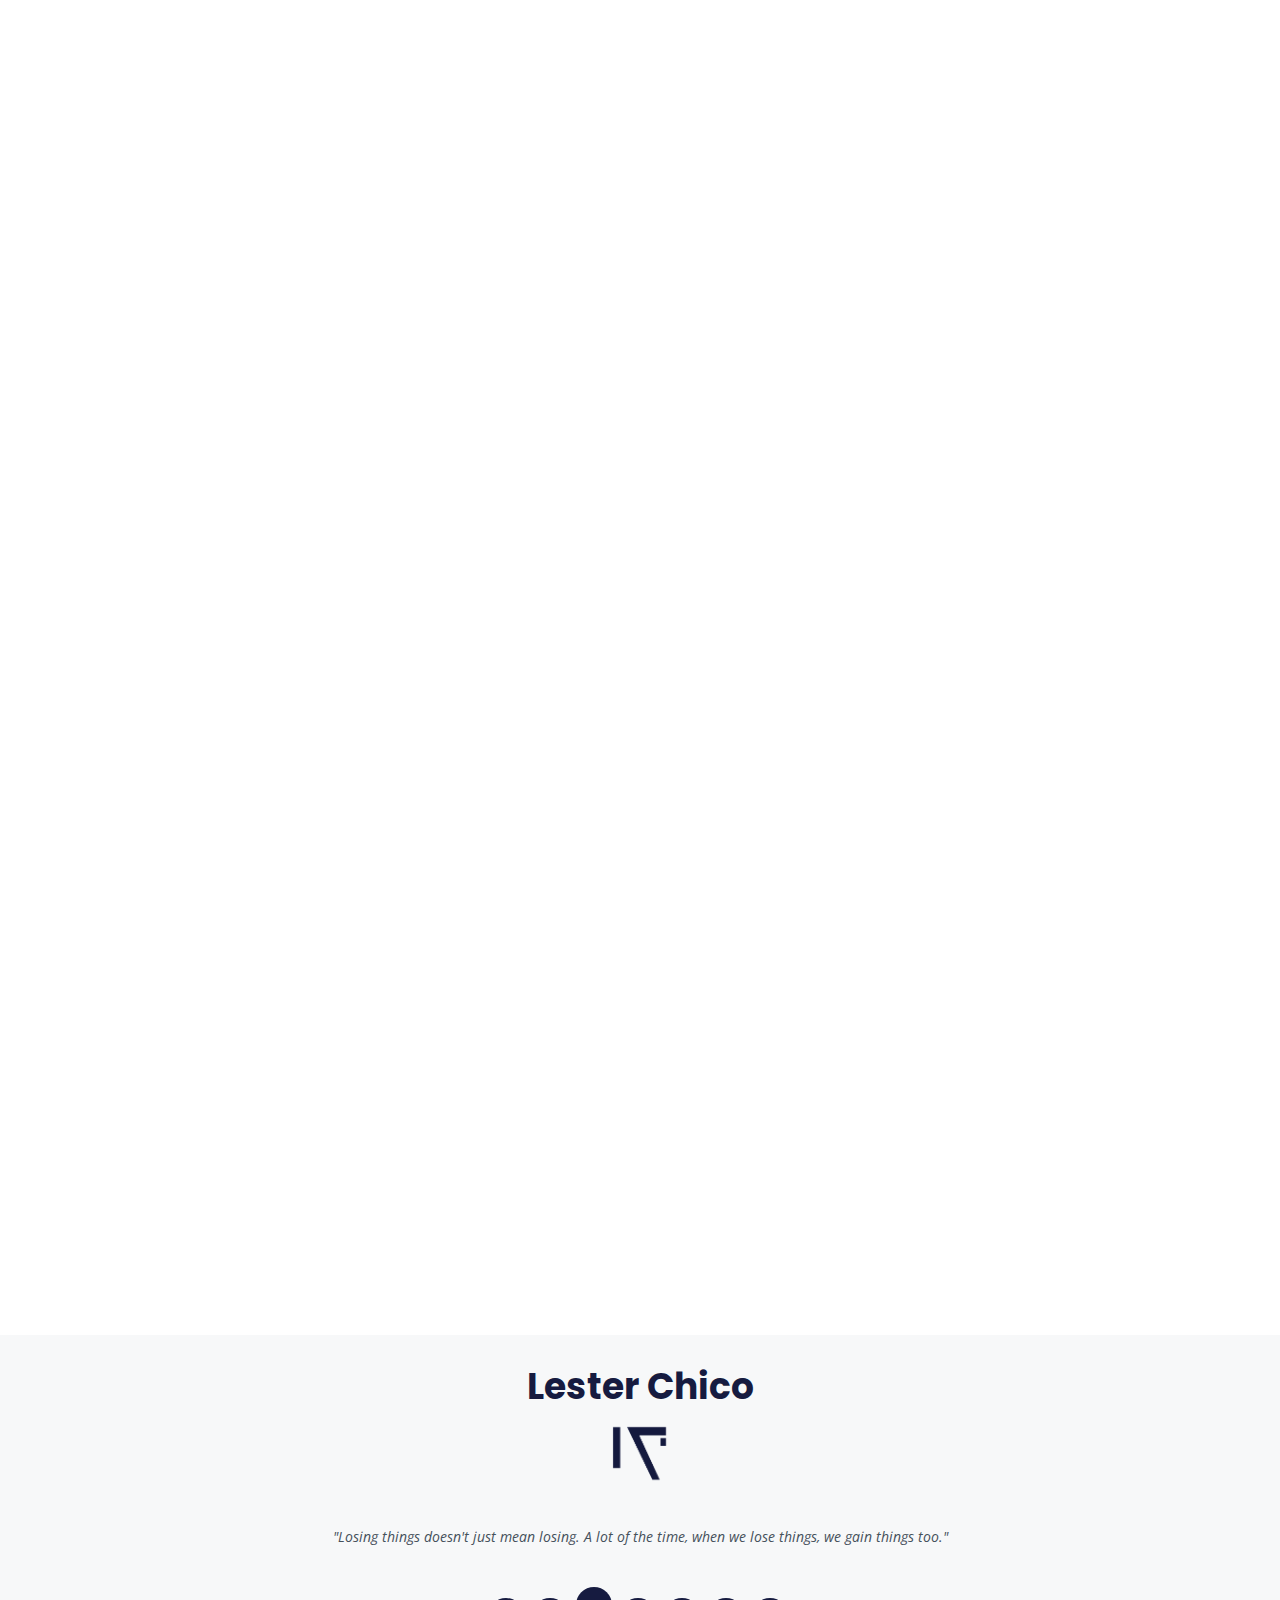
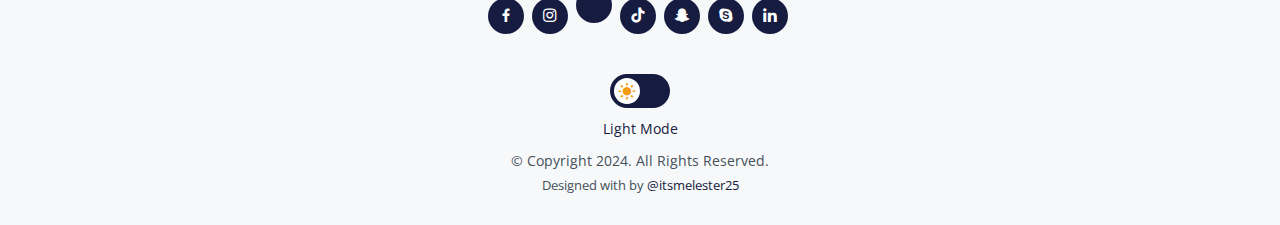
==== commit 2c064195: "Lester Chico" ====
--- a/index.html
+++ b/index.html
@@ -57,13 +57,13 @@
 
     <nav id="navbar" class="navbar nav-menu">
       <ul>
-        <li><a href="#hero" class="nav-link scrollto active"><i class="bx bx-home"></i> <span>Home</span></a></li>
-        <li><a href="#about" class="nav-link scrollto"><i class="bx bx-user"></i> <span>About</span></a></li>
-        <li><a href="#resume" class="nav-link scrollto"><i class="bx bx-file-blank"></i> <span>Resume</span></a></li>
-        <li><a href="#certification" class="nav-link scrollto"><i class="bx bx-certification"></i> <span>Certifications</span></a></li>
-        <li><a href="#portfolio" class="nav-link scrollto"><i class="bx bx-book-content"></i> <span>Portfolio</span></a></li>
-        <li><a href="#services" class="nav-link scrollto"><i class="bx bx-server"></i> <span>Services</span></a></li>
-        <li><a href="#contact" class="nav-link scrollto"><i class="bx bx-envelope"></i> <span>Contact</span></a></li>
+        <li><a href="#hero" class="nav-link scrollto active"><i class="bi bi-house navicon"></i> <span>Home</span></a></li>
+        <li><a href="#about" class="nav-link scrollto"><i class="bi bi-person-badge navicon"></i> <span>About</span></a></li>
+        <li><a href="#resume" class="nav-link scrollto"><i class="bi bi-file-earmark-text navicon"></i> <span>Resume</span></a></li>
+        <li><a href="#certification" class="nav-link scrollto"><i class="bi bi-award navicon"></i> <span>Certifications</span></a></li>
+        <li><a href="#portfolio" class="nav-link scrollto"><i class="bi bi-images navicon"></i> <span>Portfolio</span></a></li>
+        <li><a href="#services" class="nav-link scrollto"><i class="bi bi-hdd-stack navicon"></i> <span>Services</span></a></li>
+        <li><a href="#contact" class="nav-link scrollto"><i class="bi bi-envelope navicon"></i> <span>Contact</span></a></li>
       </ul>
     </nav><!-- .nav-menu -->
 
@@ -529,8 +529,7 @@
                 <h4>Romarico's Birthday</h4>
                 <p>Digital Greeting Card</p>
                 <div class="portfolio-links">
-                  <a href="https://snipboard.io/2sPU8o.jpg" data-gallery="portfolioGallery" class="portfolio-lightbox"><i class="bx bx-zoom-in" title="Magnify"></i></a>
-                  <a href="portfolio-details.html" class="portfolio-details-lightbox" data-glightbox="type: external" title="More Details"><i class="bx bx-link"></i></a>
+                  <a href="https://snipboard.io/2sPU8o.jpg" data-gallery="portfolioGallery" class="portfolio-lightbox"><i class="fa-solid fa-expand" title="Expand"></i></a>
                 </div>
               </div>
             </div>
@@ -543,8 +542,7 @@
                 <h4>Catherine's Birthday</h4>
                 <p>Digital Greeting Card</p>
                 <div class="portfolio-links">
-                  <a href="https://snipboard.io/p92TB6.jpg" data-gallery="portfolioGallery" class="portfolio-lightbox"><i class="bx bx-zoom-in" title="Magnify"></i></a>
-                  <a href="portfolio-details.html" class="portfolio-details-lightbox" data-glightbox="type: external" title="More Details"><i class="bx bx-link"></i></a>
+                  <a href="https://snipboard.io/p92TB6.jpg" data-gallery="portfolioGallery" class="portfolio-lightbox"><i class="fa-solid fa-expand" title="Expand"></i></a>
                 </div>
               </div>
             </div>
@@ -557,8 +555,7 @@
                 <h4>Regine's Birthday</h4>
                 <p>Digital Greeting Card</p>
                 <div class="portfolio-links">
-                  <a href="https://snipboard.io/3YLVaj.jpg" data-gallery="portfolioGallery" class="portfolio-lightbox"><i class="bx bx-zoom-in" title="Magnify"></i></a>
-                  <a href="portfolio-details.html" class="portfolio-details-lightbox" data-glightbox="type: external" title="More Details"><i class="bx bx-link"></i></a>
+                  <a href="https://snipboard.io/3YLVaj.jpg" data-gallery="portfolioGallery" class="portfolio-lightbox"><i class="fa-solid fa-expand" title="Expand"></i></a>
                 </div>
               </div>
             </div>
@@ -571,8 +568,7 @@
                 <h4>PlantRushPH's Business</h4>
                 <p>Logo</p>
                 <div class="portfolio-links">
-                  <a href="https://snipboard.io/fY6yAj.jpg" data-gallery="portfolioGallery" class="portfolio-lightbox"><i class="bx bx-zoom-in" title="Magnify"></i></a>
-                  <a href="portfolio-details.html" class="portfolio-details-lightbox" data-glightbox="type: external" title="More Details"><i class="bx bx-link"></i></a>
+                  <a href="https://snipboard.io/fY6yAj.jpg" data-gallery="portfolioGallery" class="portfolio-lightbox"><i class="fa-solid fa-expand" title="Expand"></i></a>
                 </div>
               </div>
             </div>
@@ -585,8 +581,7 @@
                 <h4>Miarah Jewel's Baptism</h4>
                 <p>Invitation</p>
                 <div class="portfolio-links">
-                  <a href="https://snipboard.io/TfX1Bq.jpg" data-gallery="portfolioGallery" class="portfolio-lightbox"><i class="bx bx-zoom-in" title="Magnify"></i></a>
-                  <a href="portfolio-details.html" class="portfolio-details-lightbox" data-glightbox="type: external" title="More Details"><i class="bx bx-link"></i></a>
+                  <a href="https://snipboard.io/TfX1Bq.jpg" data-gallery="portfolioGallery" class="portfolio-lightbox"><i class="fa-solid fa-expand" title="Expand"></i></a>
                 </div>
               </div>
             </div>
@@ -599,8 +594,7 @@
                 <h4>Papa Opong's 60th Birthday</h4>
                 <p>Invitation</p>
                 <div class="portfolio-links">
-                  <a href="https://snipboard.io/nbdZMG.jpg" data-gallery="portfolioGallery" class="portfolio-lightbox"><i class="bx bx-zoom-in" title="Magnify"></i></a>
-                  <a href="portfolio-details.html" class="portfolio-details-lightbox" data-glightbox="type: external" title="More Details"><i class="bx bx-link"></i></a>
+                  <a href="https://snipboard.io/nbdZMG.jpg" data-gallery="portfolioGallery" class="portfolio-lightbox"><i class="fa-solid fa-expand" title="Expand"></i></a>
                 </div>
               </div>
             </div>
@@ -613,8 +607,7 @@
                 <h4>Krisha Mae's 18th Birthday</h4>
                 <p>Invitation</p>
                 <div class="portfolio-links">
-                  <a href="https://snipboard.io/HDnzgU.jpg" data-gallery="portfolioGallery" class="portfolio-lightbox"><i class="bx bx-zoom-in" title="Magnify"></i></a>
-                  <a href="portfolio-details.html" class="portfolio-details-lightbox" data-glightbox="type: external" title="More Details"><i class="bx bx-link"></i></a>
+                  <a href="https://snipboard.io/HDnzgU.jpg" data-gallery="portfolioGallery" class="portfolio-lightbox"><i class="fa-solid fa-expand" title="Expand"></i></a>
                 </div>
               </div>
             </div>
@@ -627,8 +620,7 @@
                 <h4>Team Mandirigma Online Community</h4>
                 <p>Certificate</p>
                 <div class="portfolio-links">
-                  <a href="https://snipboard.io/canhsz.jpg" data-gallery="portfolioGallery" class="portfolio-lightbox"><i class="bx bx-zoom-in" title="Magnify"></i></a>
-                  <a href="portfolio-details.html" class="portfolio-details-lightbox" data-glightbox="type: external" title="More Details"><i class="bx bx-link"></i></a>
+                  <a href="https://snipboard.io/canhsz.jpg" data-gallery="portfolioGallery" class="portfolio-lightbox"><i class="fa-solid fa-expand" title="Expand"></i></a>
                 </div>
               </div>
             </div>
@@ -641,8 +633,7 @@
                 <h4>Steven Joaquin's Birthday</h4>
                 <p>Invitation</p>
                 <div class="portfolio-links">
-                  <a href="https://snipboard.io/dhrWza.jpg" data-gallery="portfolioGallery" class="portfolio-lightbox"><i class="bx bx-zoom-in" title="Magnify"></i></a>
-                  <a href="portfolio-details.html" class="portfolio-details-lightbox" data-glightbox="type: external" title="More Details"><i class="bx bx-link"></i></a>
+                  <a href="https://snipboard.io/dhrWza.jpg" data-gallery="portfolioGallery" class="portfolio-lightbox"><i class="fa-solid fa-expand" title="Expand"></i></a>
                 </div>
               </div>
             </div>
@@ -655,8 +646,7 @@
                 <h4>Mek Works' Business</h4>
                 <p>Logo</p>
                 <div class="portfolio-links">
-                  <a href="https://snipboard.io/PtFO3o.jpg" data-gallery="portfolioGallery" class="portfolio-lightbox"><i class="bx bx-zoom-in" title="Magnify"></i></a>
-                  <a href="portfolio-details.html" class="portfolio-details-lightbox" data-glightbox="type: external" title="More Details"><i class="bx bx-link"></i></a>
+                  <a href="https://snipboard.io/PtFO3o.jpg" data-gallery="portfolioGallery" class="portfolio-lightbox"><i class="fa-solid fa-expand" title="Expand"></i></a>
                 </div>
               </div>
             </div>
@@ -669,8 +659,7 @@
                 <h4>Jaden Gabriel's Birthday</h4>
                 <p>Tarpaulin</p>
                 <div class="portfolio-links">
-                  <a href="https://snipboard.io/Ic0rUB.jpg" data-gallery="portfolioGallery" class="portfolio-lightbox"><i class="bx bx-zoom-in" title="Magnify"></i></a>
-                  <a href="portfolio-details.html" class="portfolio-details-lightbox" data-glightbox="type: external" title="More Details"><i class="bx bx-link"></i></a>
+                  <a href="https://snipboard.io/Ic0rUB.jpg" data-gallery="portfolioGallery" class="portfolio-lightbox"><i class="fa-solid fa-expand" title="Expand"></i></a>
                 </div>
               </div>
             </div>
@@ -683,8 +672,7 @@
                 <h4>Veluga Soap's Business</h4>
                 <p>Logo</p>
                 <div class="portfolio-links">
-                  <a href="https://snipboard.io/ImrpAN.jpg" data-gallery="portfolioGallery" class="portfolio-lightbox"><i class="bx bx-zoom-in" title="Magnify"></i></a>
-                  <a href="portfolio-details.html" class="portfolio-details-lightbox" data-glightbox="type: external" title="More Details"><i class="bx bx-link"></i></a>
+                  <a href="https://snipboard.io/ImrpAN.jpg" data-gallery="portfolioGallery" class="portfolio-lightbox"><i class="fa-solid fa-expand" title="Expand"></i></a>
                 </div>
               </div>
             </div>
@@ -697,8 +685,7 @@
                 <h4>Luis' E-Greetings Birthday Card</h4>
                 <p>Digital Greeting Card</p>
                 <div class="portfolio-links">
-                  <a href="https://snipboard.io/NwtxAq.jpg" data-gallery="portfolioGallery" class="portfolio-lightbox"><i class="bx bx-zoom-in" title="Magnify"></i></a>
-                  <a href="portfolio-details.html" class="portfolio-details-lightbox" data-glightbox="type: external" title="More Details"><i class="bx bx-link"></i></a>
+                  <a href="https://snipboard.io/NwtxAq.jpg" data-gallery="portfolioGallery" class="portfolio-lightbox"><i class="fa-solid fa-expand" title="Expand"></i></a>
                 </div>
               </div>
             </div>
@@ -711,8 +698,7 @@
                 <h4>Jennysis' Bliss Business</h4>
                 <p>Logo</p>
                 <div class="portfolio-links">
-                  <a href="https://snipboard.io/5CtR8D.jpg" data-gallery="portfolioGallery" class="portfolio-lightbox"><i class="bx bx-zoom-in" title="Magnify"></i></a>
-                  <a href="portfolio-details.html" class="portfolio-details-lightbox" data-glightbox="type: external" title="More Details"><i class="bx bx-link"></i></a>
+                  <a href="https://snipboard.io/5CtR8D.jpg" data-gallery="portfolioGallery" class="portfolio-lightbox"><i class="fa-solid fa-expand" title="Expand"></i></a>
                 </div>
               </div>
             </div>
@@ -725,8 +711,7 @@
                 <h4>Lester's Photo</h4>
                 <p>Photography</p>
                 <div class="portfolio-links">
-                  <a href="https://snipboard.io/btPa8H.jpg" data-gallery="portfolioGallery" class="portfolio-lightbox"><i class="bx bx-zoom-in" title="Magnify"></i></a>
-                  <a href="portfolio-details.html" class="portfolio-details-lightbox" data-glightbox="type: external" title="More Details"><i class="bx bx-link"></i></a>
+                  <a href="https://snipboard.io/btPa8H.jpg" data-gallery="portfolioGallery" class="portfolio-lightbox"><i class="fa-solid fa-expand" title="Expand"></i></a>
                 </div>
               </div>
             </div>
@@ -739,8 +724,7 @@
                 <h4>Jobelle's Photo</h4>
                 <p>Photography</p>
                 <div class="portfolio-links">
-                  <a href="https://snipboard.io/Aju2IS.jpg" data-gallery="portfolioGallery" class="portfolio-lightbox"><i class="bx bx-zoom-in" title="Magnify"></i></a>
-                  <a href="portfolio-details.html" class="portfolio-details-lightbox" data-glightbox="type: external" title="More Details"><i class="bx bx-link"></i></a>
+                  <a href="https://snipboard.io/Aju2IS.jpg" data-gallery="portfolioGallery" class="portfolio-lightbox"><i class="fa-solid fa-expand" title="Expand"></i></a>
                 </div>
               </div>
             </div>
@@ -753,8 +737,7 @@
                 <h4>Sophia's Interment</h4>
                 <p>Keychain</p>
                 <div class="portfolio-links">
-                  <a href="https://snipboard.io/BpS3oU.jpg" data-gallery="portfolioGallery" class="portfolio-lightbox"><i class="bx bx-zoom-in" title="Magnify"></i></a>
-                  <a href="portfolio-details.html" class="portfolio-details-lightbox" data-glightbox="type: external" title="More Details"><i class="bx bx-link"></i></a>
+                  <a href="https://snipboard.io/BpS3oU.jpg" data-gallery="portfolioGallery" class="portfolio-lightbox"><i class="fa-solid fa-expand" title="Expand"></i></a>
                 </div>
               </div>
             </div>
@@ -767,8 +750,7 @@
                 <h4>Rosey's Business</h4>
                 <p>Product Packaging</p>
                 <div class="portfolio-links">
-                  <a href="https://snipboard.io/Tsklro.jpg" data-gallery="portfolioGallery" class="portfolio-lightbox"><i class="bx bx-zoom-in" title="Magnify"></i></a>
-                  <a href="portfolio-details.html" class="portfolio-details-lightbox" data-glightbox="type: external" title="More Details"><i class="bx bx-link"></i></a>
+                  <a href="https://snipboard.io/Tsklro.jpg" data-gallery="portfolioGallery" class="portfolio-lightbox"><i class="fa-solid fa-expand" title="Expand"></i></a>
                 </div>
               </div>
             </div>
@@ -781,8 +763,8 @@
                 <h4>Nards Alex's Birthday</h4>
                 <p>Invitation</p>
                 <div class="portfolio-links">
-                  <a href="https://snipboard.io/GRAnQd.jpg" data-gallery="portfolioGallery" class="portfolio-lightbox"><i class="bx bx-zoom-in" title="Magnify"></i></a>
-                  <a href="portfolio-details.html" class="portfolio-details-lightbox" data-glightbox="type: external" title="More Details"><i class="bx bx-link"></i></a>
+                  <a href="https://snipboard.io/GRAnQd.jpg" data-gallery="portfolioGallery" class="portfolio-lightbox"><i class="fa-solid fa-expand" title="Expand"></i></a>
+
                 </div>
               </div>
             </div>
@@ -795,8 +777,8 @@
                 <h4>Nards Alex's Birthday</h4>
                 <p>Tarpaulin</p>
                 <div class="portfolio-links">
-                  <a href="https://snipboard.io/sDVX7I.jpg" data-gallery="portfolioGallery" class="portfolio-lightbox"><i class="bx bx-zoom-in" title="Magnify"></i></a>
-                  <a href="portfolio-details.html" class="portfolio-details-lightbox" data-glightbox="type: external" title="More Details"><i class="bx bx-link"></i></a>
+                  <a href="https://snipboard.io/sDVX7I.jpg" data-gallery="portfolioGallery" class="portfolio-lightbox"><i class="fa-solid fa-expand" title="Expand"></i></a>
+
                 </div>
               </div>
             </div>
@@ -809,8 +791,8 @@
                 <h4>dugYOTSS YouTube Channel</h4>
                 <p>Logo</p>
                 <div class="portfolio-links">
-                  <a href="https://snipboard.io/vF9Oxf.jpg" data-gallery="portfolioGallery" class="portfolio-lightbox"><i class="bx bx-zoom-in" title="Magnify"></i></a>
-                  <a href="portfolio-details.html" class="portfolio-details-lightbox" data-glightbox="type: external" title="More Details"><i class="bx bx-link"></i></a>
+                  <a href="https://snipboard.io/vF9Oxf.jpg" data-gallery="portfolioGallery" class="portfolio-lightbox"><i class="fa-solid fa-expand" title="Expand"></i></a>
+
                 </div>
               </div>
             </div>
@@ -823,8 +805,8 @@
                 <h4>Divine Mineral Water's Business</h4>
                 <p>Banner</p>
                 <div class="portfolio-links">
-                  <a href="https://snipboard.io/yF9Mgc.jpg" data-gallery="portfolioGallery" class="portfolio-lightbox"><i class="bx bx-zoom-in" title="Magnify"></i></a>
-                  <a href="portfolio-details.html" class="portfolio-details-lightbox" data-glightbox="type: external" title="More Details"><i class="bx bx-link"></i></a>
+                  <a href="https://snipboard.io/yF9Mgc.jpg" data-gallery="portfolioGallery" class="portfolio-lightbox"><i class="fa-solid fa-expand" title="Expand"></i></a>
+
                 </div>
               </div>
             </div>
@@ -837,8 +819,7 @@
                 <h4>Filipinas Pagsasadula</h4>
                 <p>Poster</p>
                 <div class="portfolio-links">
-                  <a href="https://snipboard.io/j2LFSy.jpg" data-gallery="portfolioGallery" class="portfolio-lightbox"><i class="bx bx-zoom-in" title="Magnify"></i></a>
-                  <a href="portfolio-details.html" class="portfolio-details-lightbox" data-glightbox="type: external" title="More Details"><i class="bx bx-link"></i></a>
+                  <a href="https://snipboard.io/j2LFSy.jpg" data-gallery="portfolioGallery" class="portfolio-lightbox"><i class="fa-solid fa-expand" title="Expand"></i></a>
                 </div>
               </div>
             </div>
@@ -851,8 +832,7 @@
                 <h4>Sunrise in San Rafael, Bulacan</h4>
                 <p>Photography</p>
                 <div class="portfolio-links">
-                  <a href="https://snipboard.io/Xpcj1n.jpg" data-gallery="portfolioGallery" class="portfolio-lightbox"><i class="bx bx-zoom-in" title="Magnify"></i></a>
-                  <a href="portfolio-details.html" class="portfolio-details-lightbox" data-glightbox="type: external" title="More Details"><i class="bx bx-link"></i></a>
+                  <a href="https://snipboard.io/Xpcj1n.jpg" data-gallery="portfolioGallery" class="portfolio-lightbox"><i class="fa-solid fa-expand" title="Expand"></i></a>
                 </div>
               </div>
             </div>
@@ -865,8 +845,7 @@
                 <h4>Leche Flaneras' Business</h4>
                 <p>Logo</p>
                 <div class="portfolio-links">
-                  <a href="https://snipboard.io/ydhrM1.jpg" data-gallery="portfolioGallery" class="portfolio-lightbox"><i class="bx bx-zoom-in" title="Magnify"></i></a>
-                  <a href="portfolio-details.html" class="portfolio-details-lightbox" data-glightbox="type: external" title="More Details"><i class="bx bx-link"></i></a>
+                  <a href="https://snipboard.io/ydhrM1.jpg" data-gallery="portfolioGallery" class="portfolio-lightbox"><i class="fa-solid fa-expand" title="Expand"></i></a>
                 </div>
               </div>
             </div>
@@ -879,8 +858,7 @@
                 <h4>IamSafe Identification Card</h4>
                 <p>PVC</p>
                 <div class="portfolio-links">
-                  <a href="https://snipboard.io/vUakpP.jpg" data-gallery="portfolioGallery" class="portfolio-lightbox"><i class="bx bx-zoom-in" title="Magnify"></i></a>
-                  <a href="portfolio-details.html" class="portfolio-details-lightbox" data-glightbox="type: external" title="More Details"><i class="bx bx-link"></i></a>
+                  <a href="https://snipboard.io/vUakpP.jpg" data-gallery="portfolioGallery" class="portfolio-lightbox"><i class="fa-solid fa-expand" title="Expand"></i></a>
                 </div>
               </div>
             </div>
@@ -893,8 +871,7 @@
                 <h4>Bb Nuggies' Business</h4>
                 <p>Logo</p>
                 <div class="portfolio-links">
-                  <a href="https://snipboard.io/jxvIsP.jpg" data-gallery="portfolioGallery" class="portfolio-lightbox"><i class="bx bx-zoom-in" title="Magnify"></i></a>
-                  <a href="portfolio-details.html" class="portfolio-details-lightbox" data-glightbox="type: external" title="More Details"><i class="bx bx-link"></i></a>
+                  <a href="https://snipboard.io/jxvIsP.jpg" data-gallery="portfolioGallery" class="portfolio-lightbox"><i class="fa-solid fa-expand" title="Expand"></i></a>
                 </div>
               </div>
             </div>
@@ -907,8 +884,7 @@
                 <h4>Spotify Playlist Cover</h4>
                 <p>Album Art</p>
                 <div class="portfolio-links">
-                  <a href="https://snipboard.io/ugf2ea.jpg" data-gallery="portfolioGallery" class="portfolio-lightbox"><i class="bx bx-zoom-in" title="Magnify"></i></a>
-                  <a href="portfolio-details.html" class="portfolio-details-lightbox" data-glightbox="type: external" title="More Details"><i class="bx bx-link"></i></a>
+                  <a href="https://snipboard.io/ugf2ea.jpg" data-gallery="portfolioGallery" class="portfolio-lightbox"><i class="fa-solid fa-expand" title="Expand"></i></a>
                 </div>
               </div>
             </div>
@@ -921,8 +897,7 @@
                 <h4>Jaycel's Party Tray Business</h4>
                 <p>Sticker</p>
                 <div class="portfolio-links">
-                  <a href="https://snipboard.io/2GA85d.jpg" data-gallery="portfolioGallery" class="portfolio-lightbox"><i class="bx bx-zoom-in" title="Magnify"></i></a>
-                  <a href="portfolio-details.html" class="portfolio-details-lightbox" data-glightbox="type: external" title="More Details"><i class="bx bx-link"></i></a>
+                  <a href="https://snipboard.io/2GA85d.jpg" data-gallery="portfolioGallery" class="portfolio-lightbox"><i class="fa-solid fa-expand" title="Expand"></i></a>
                 </div>
               </div>
             </div>
--- a/assets/css/main.css
+++ b/assets/css/main.css
@@ -731,13 +731,15 @@
   line-height: 1;
   text-transform: uppercase;
   color: #161B40;
+  border-radius: 50px;
   margin-bottom: 5px;
   transition: all 0.3s ease-in-out;
 }
 
 .portfolio #portfolio-flters li:hover,
 .portfolio #portfolio-flters li.filter-active {
-  color: #5A5A5A;
+  color: #fff;
+  background-color: #161B40;
 }
 
 .portfolio #portfolio-flters li:last-child {
@@ -863,71 +865,6 @@
 }
 
 /*--------------------------------------------------------------
-# Portfolio Details
---------------------------------------------------------------*/
-.portfolio-details {
-  padding-top: 40px;
-}
-
-.portfolio-details .portfolio-details-slider img {
-  width: 100%;
-}
-
-.portfolio-details .portfolio-details-slider .swiper-pagination {
-  margin-top: 20px;
-  position: relative;
-}
-
-.portfolio-details .portfolio-details-slider .swiper-pagination .swiper-pagination-bullet {
-  width: 12px;
-  height: 12px;
-  background-color: #fff;
-  opacity: 1;
-  border: 1px solid #161B40;
-}
-
-.portfolio-details .portfolio-details-slider .swiper-pagination .swiper-pagination-bullet-active {
-  background-color: #161B40;
-}
-
-.portfolio-details .portfolio-info {
-  padding: 30px;
-  box-shadow: 0px 0 30px rgba(69, 80, 91, 0.08);
-}
-
-.portfolio-details .portfolio-info h3 {
-  font-size: 22px;
-  font-weight: 700;
-  margin-bottom: 20px;
-  padding-bottom: 20px;
-  border-bottom: 1px solid #eee;
-}
-
-.portfolio-details .portfolio-info ul {
-  list-style: none;
-  padding: 0;
-  font-size: 15px;
-}
-
-.portfolio-details .portfolio-info ul li+li {
-  margin-top: 10px;
-}
-
-.portfolio-details .portfolio-description {
-  padding-top: 30px;
-}
-
-.portfolio-details .portfolio-description h2 {
-  font-size: 26px;
-  font-weight: 700;
-  margin-bottom: 20px;
-}
-
-.portfolio-details .portfolio-description p {
-  padding: 0;
-}
-
-/*--------------------------------------------------------------
 # Services
 --------------------------------------------------------------*/
 .services .icon-box {
--- a/assets/css/accessibility.css
+++ b/assets/css/accessibility.css
@@ -405,7 +405,8 @@
 
   body.dark-mode .portfolio #portfolio-flters li:hover,
   body.dark-mode .portfolio #portfolio-flters li.filter-active {
-    color: #5A5A5A;
+    color: #121212;
+    background-color: #fff;
   }
 
 /*--------------------------------------------------------------
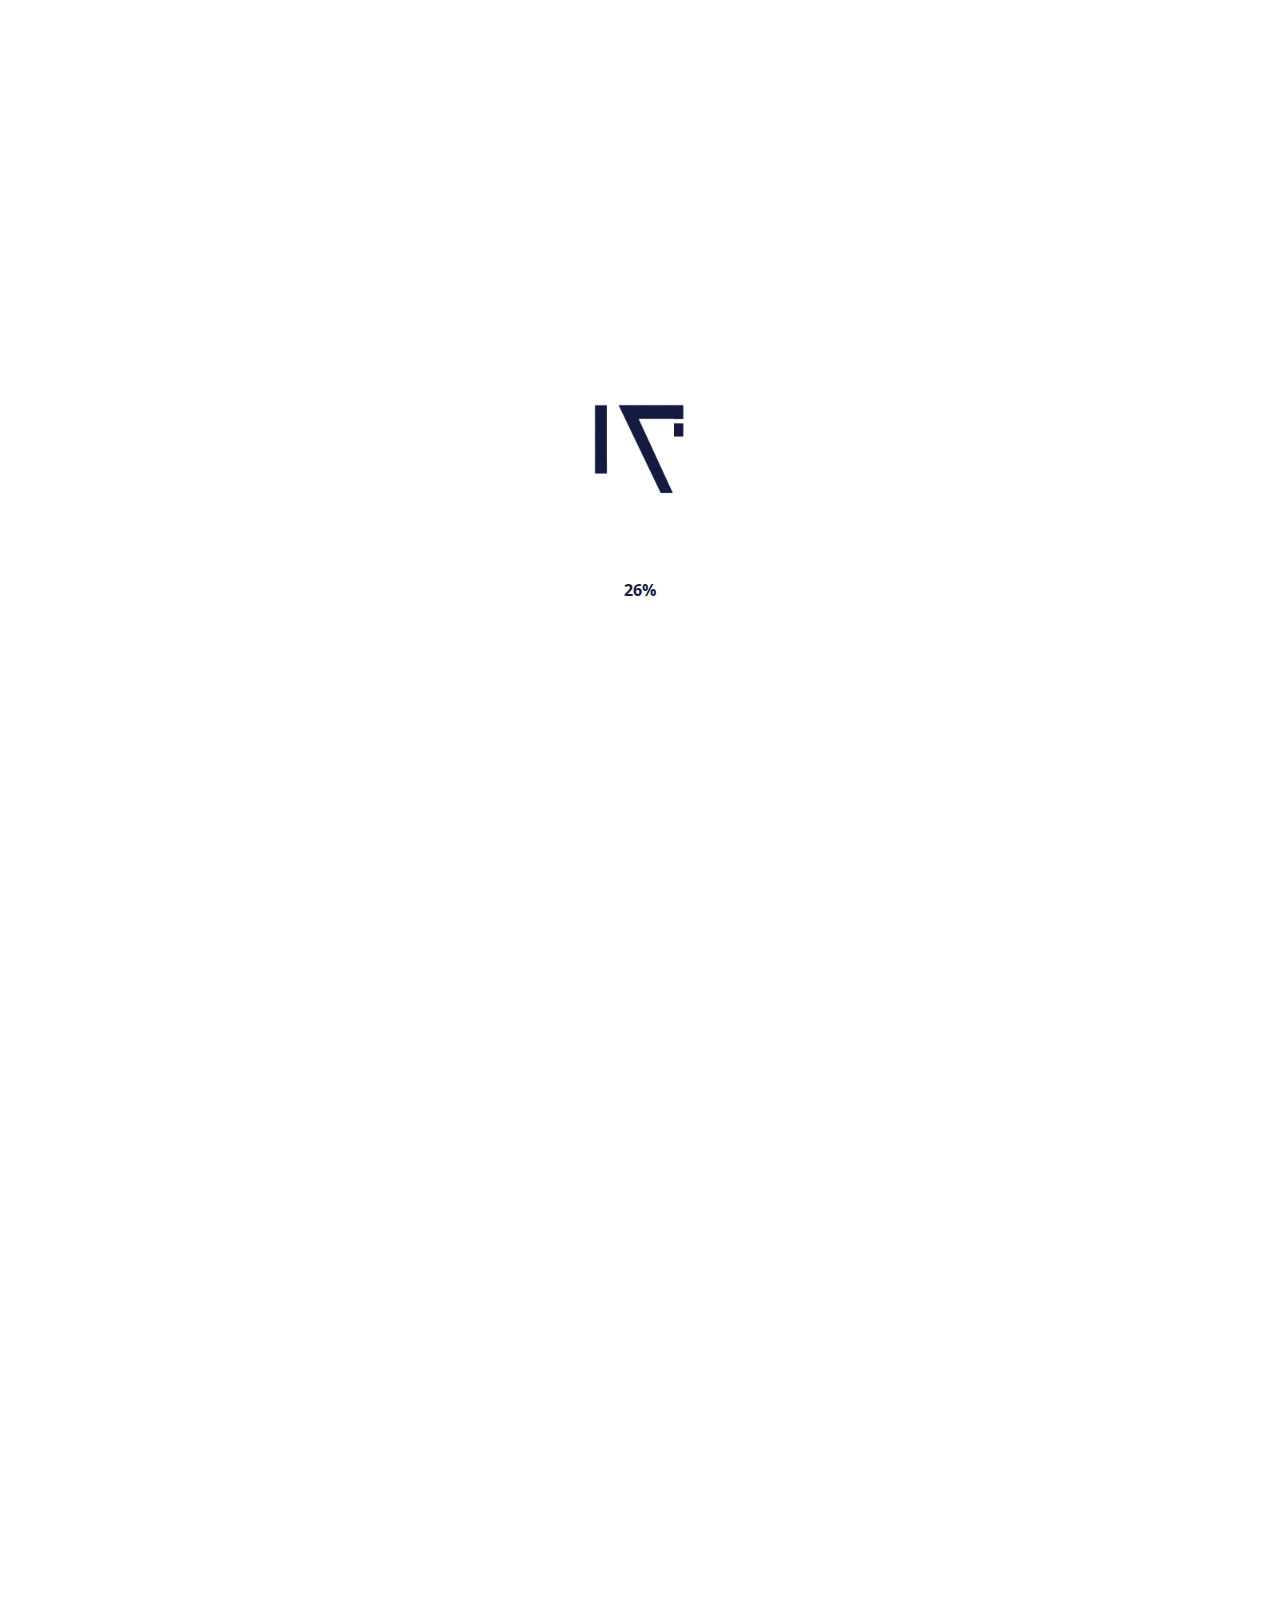
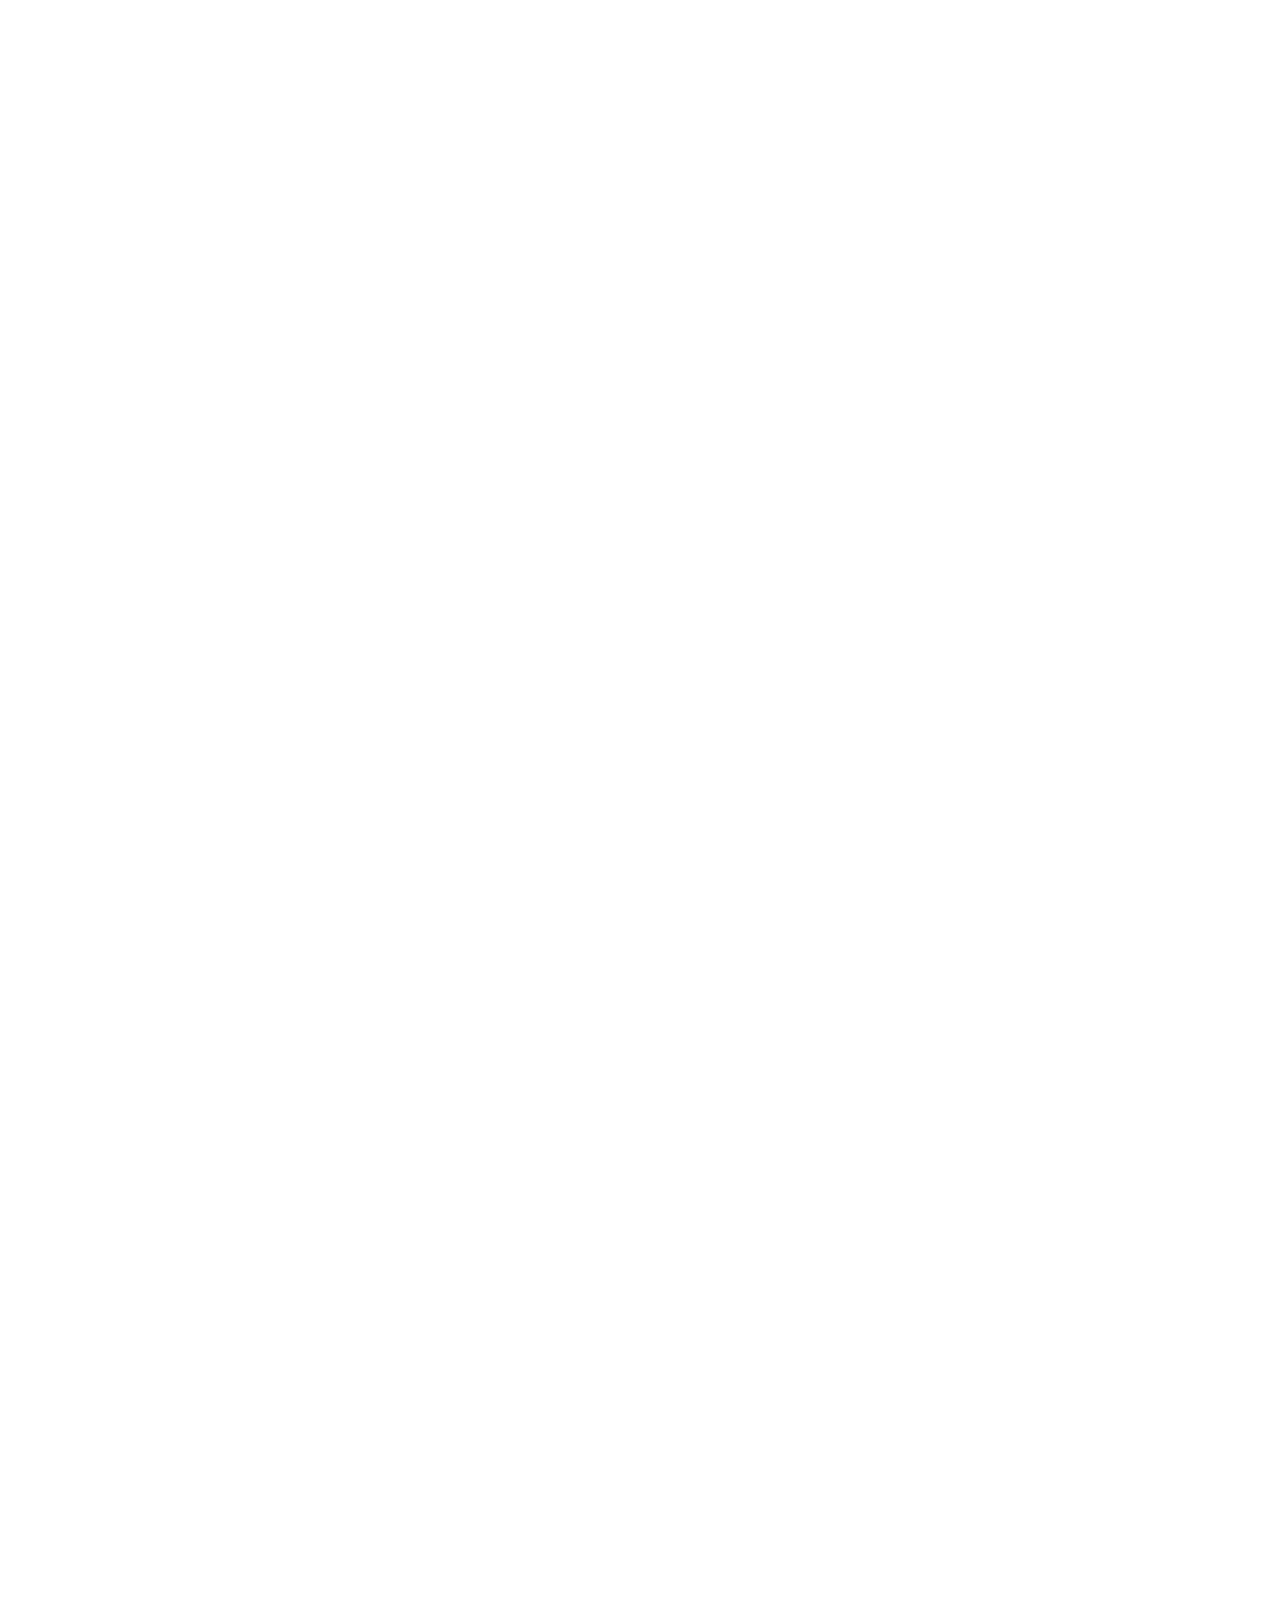
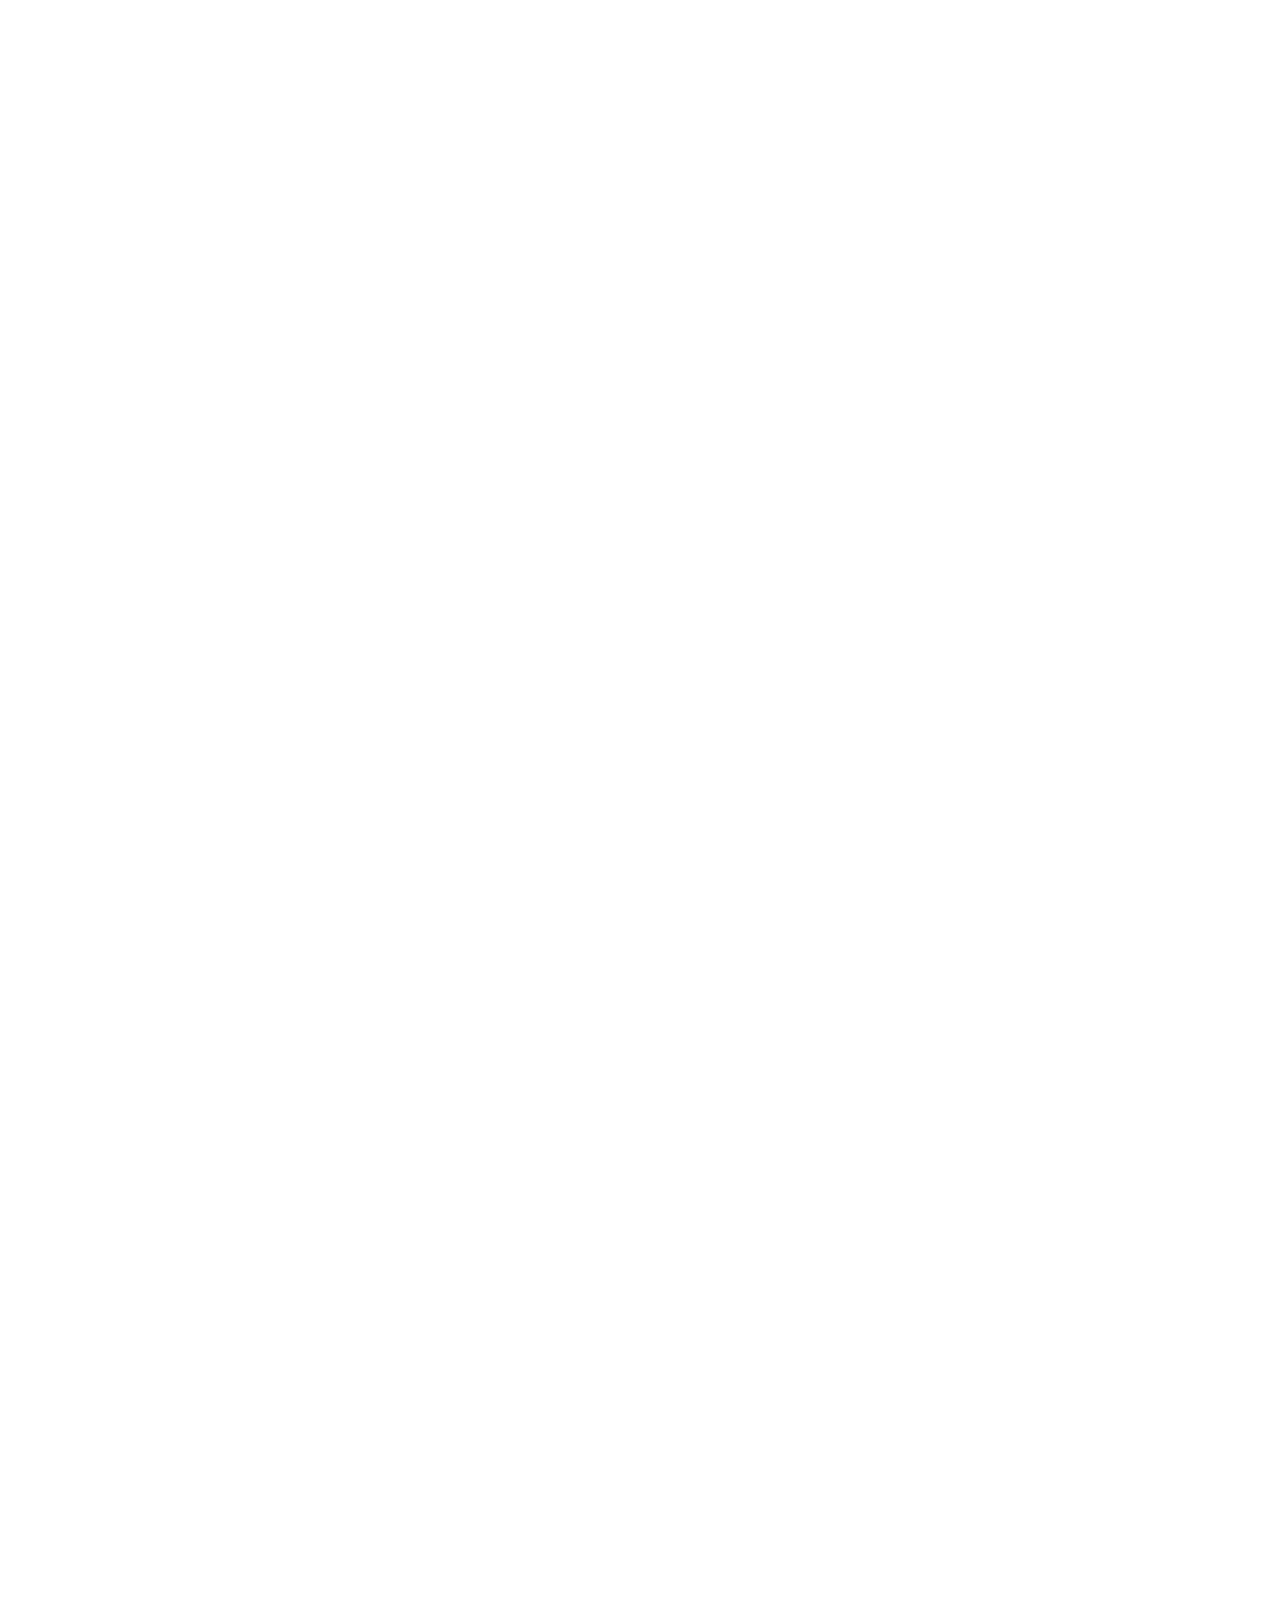
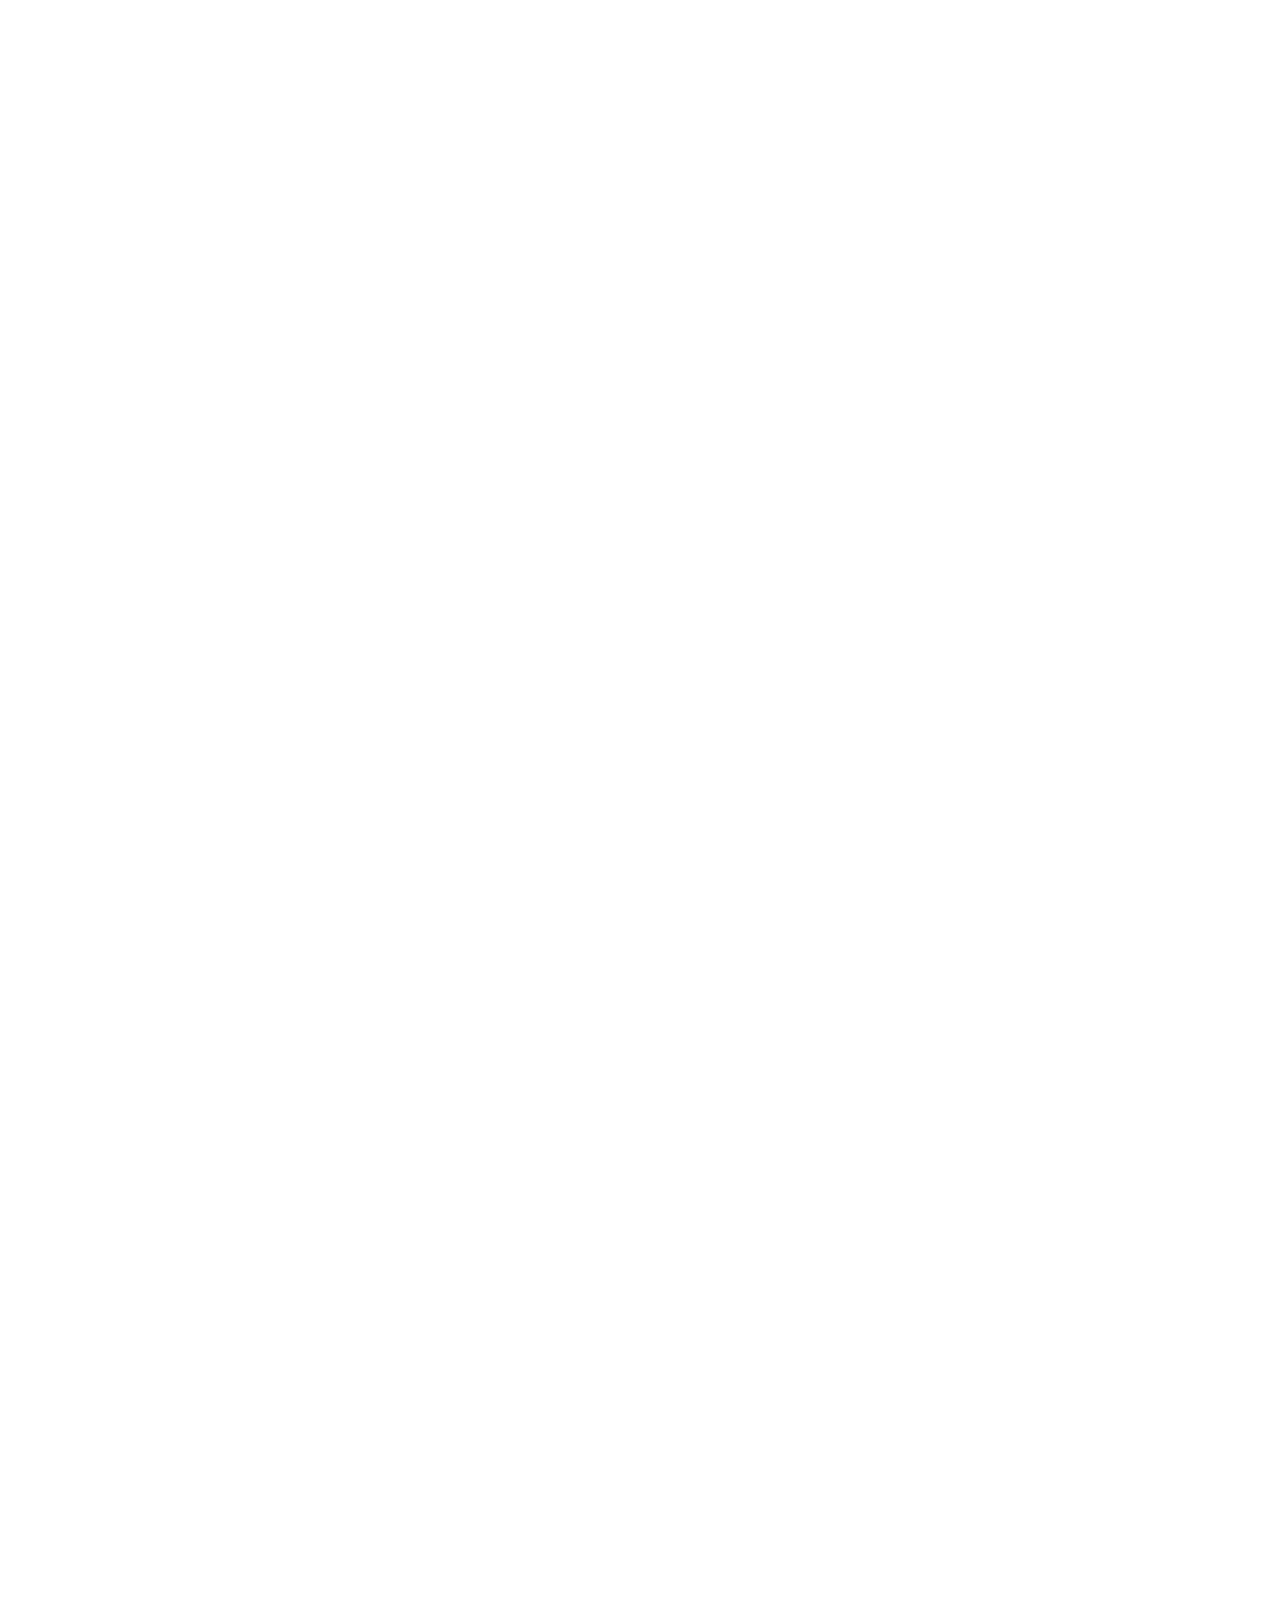
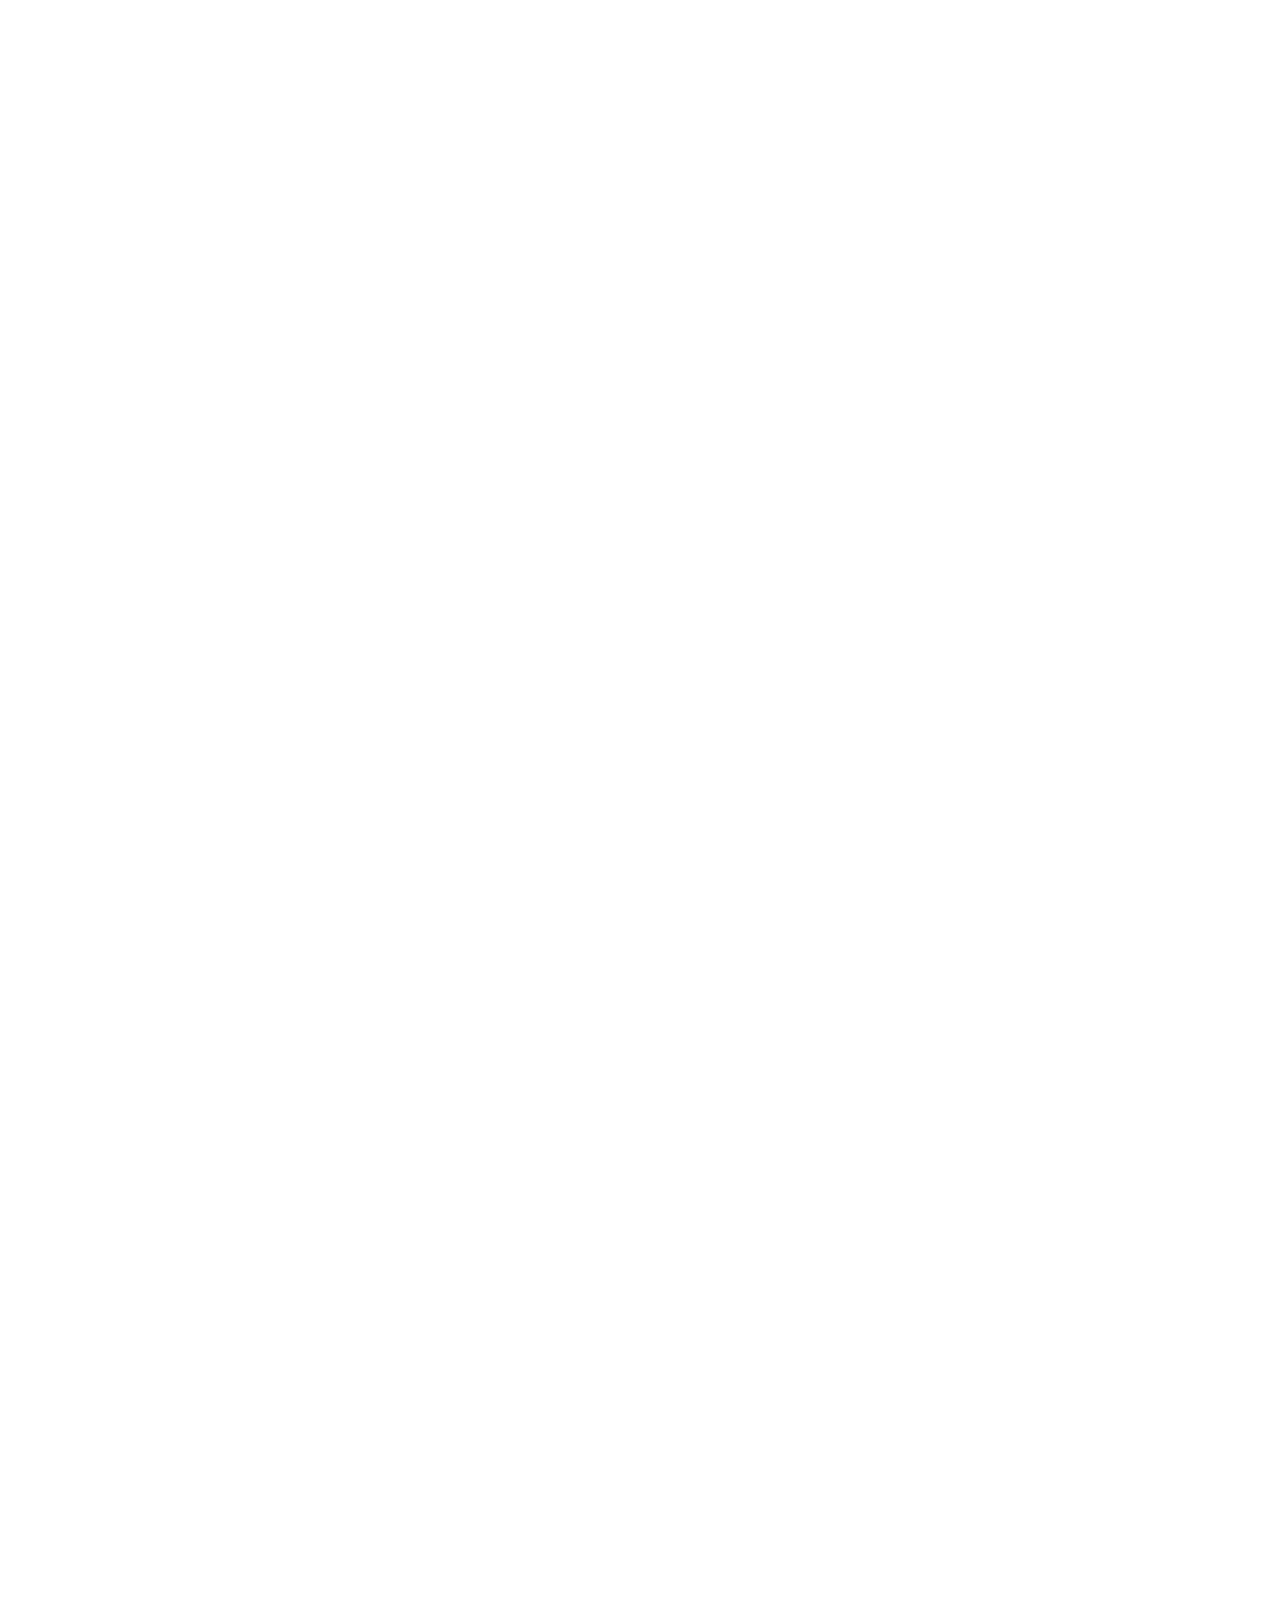
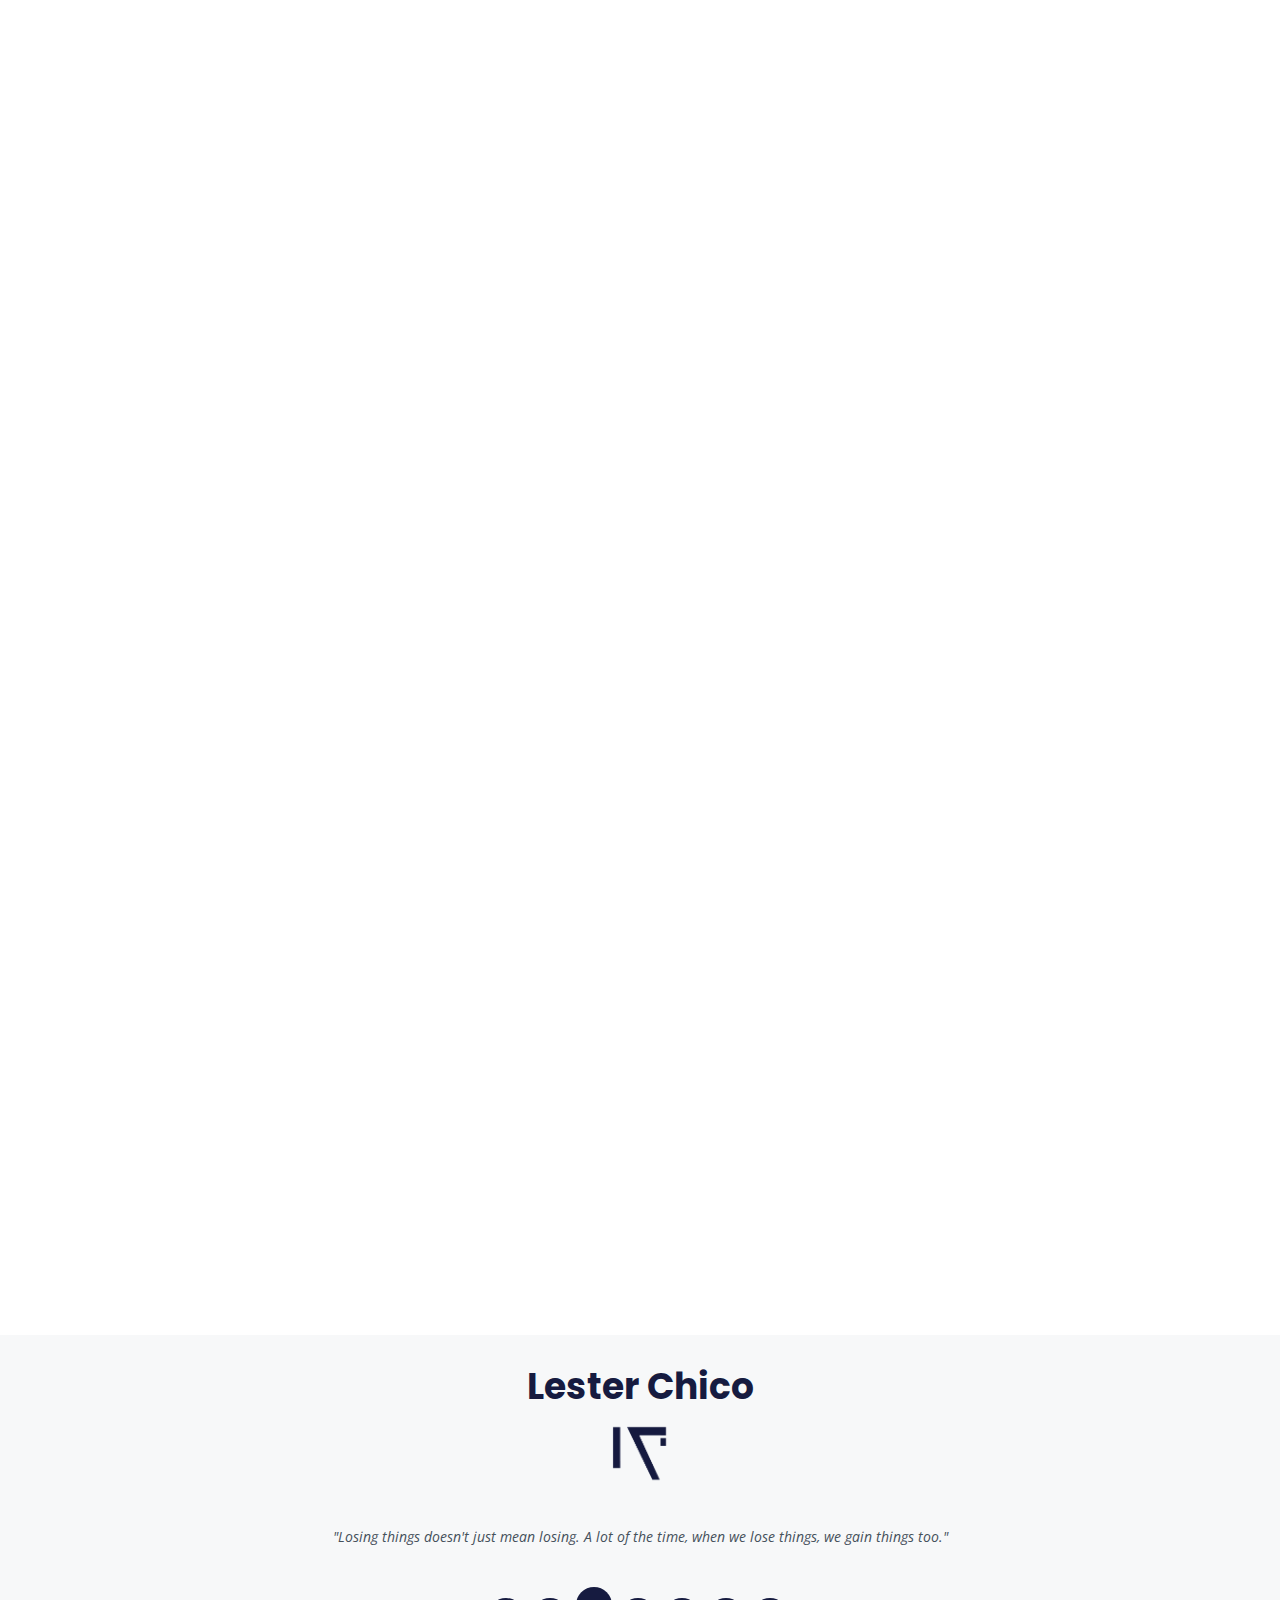
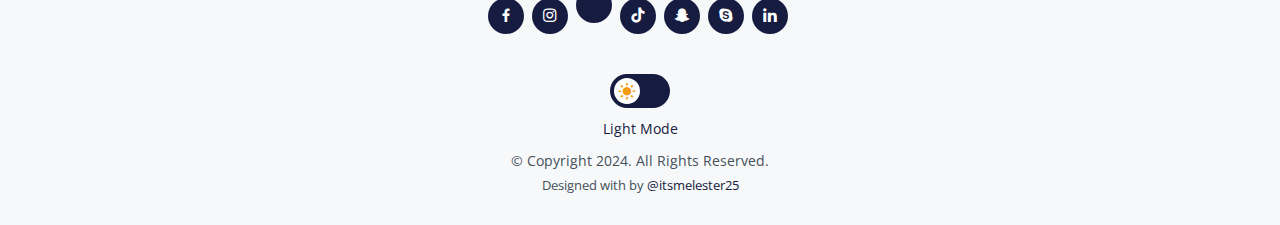
==== commit 7ae0f2c7: "Lester Chico" ====
--- a/index.html
+++ b/index.html
@@ -386,7 +386,7 @@
         <div class="cert-container">
           <div class="cert-item">
             <div class="cert-content">
-                <img src="https://coursera-certificate-images.s3.amazonaws.com/8CXLVZ3PUR3U" title="Getting Started with Data Analytics on AWS" alt="Getting Started with Data Analytics on AWS Certificate Preview" class="cert-img">
+                <img src="https://snipboard.io/Gf965L.jpg" title="Getting Started with Data Analytics on AWS" alt="Getting Started with Data Analytics on AWS Certificate Preview" class="cert-img">
                 <h3>Getting Started with Data Analytics on AWS</h3>
                 <p>Issued by: Coursera</p>
                 <a href="https://coursera.org/share/ef8d52c872ef7303c1a026e056e23bf9" target="_blank">View Certificate</a>
@@ -394,7 +394,7 @@
         </div>
         <div class="cert-item">
           <div class="cert-content">
-              <img src="https://coursera-certificate-images.s3.amazonaws.com/QG4F9RNYLKWR" title="Introduction to Data Analysis using Microsoft Excel" alt="Introduction to Data Analysis using Microsoft Excel Certificate Preview" class="cert-img">
+              <img src="https://snipboard.io/1CKiJN.jpg" title="Introduction to Data Analysis using Microsoft Excel" alt="Introduction to Data Analysis using Microsoft Excel Certificate Preview" class="cert-img">
               <h3>Introduction to Data Analysis using Microsoft Excel</h3>
               <p>Issued by: Coursera</p>
               <a href="https://coursera.org/share/4fd0556f3f3527df19050587252e9a46" target="_blank">View Certificate</a>
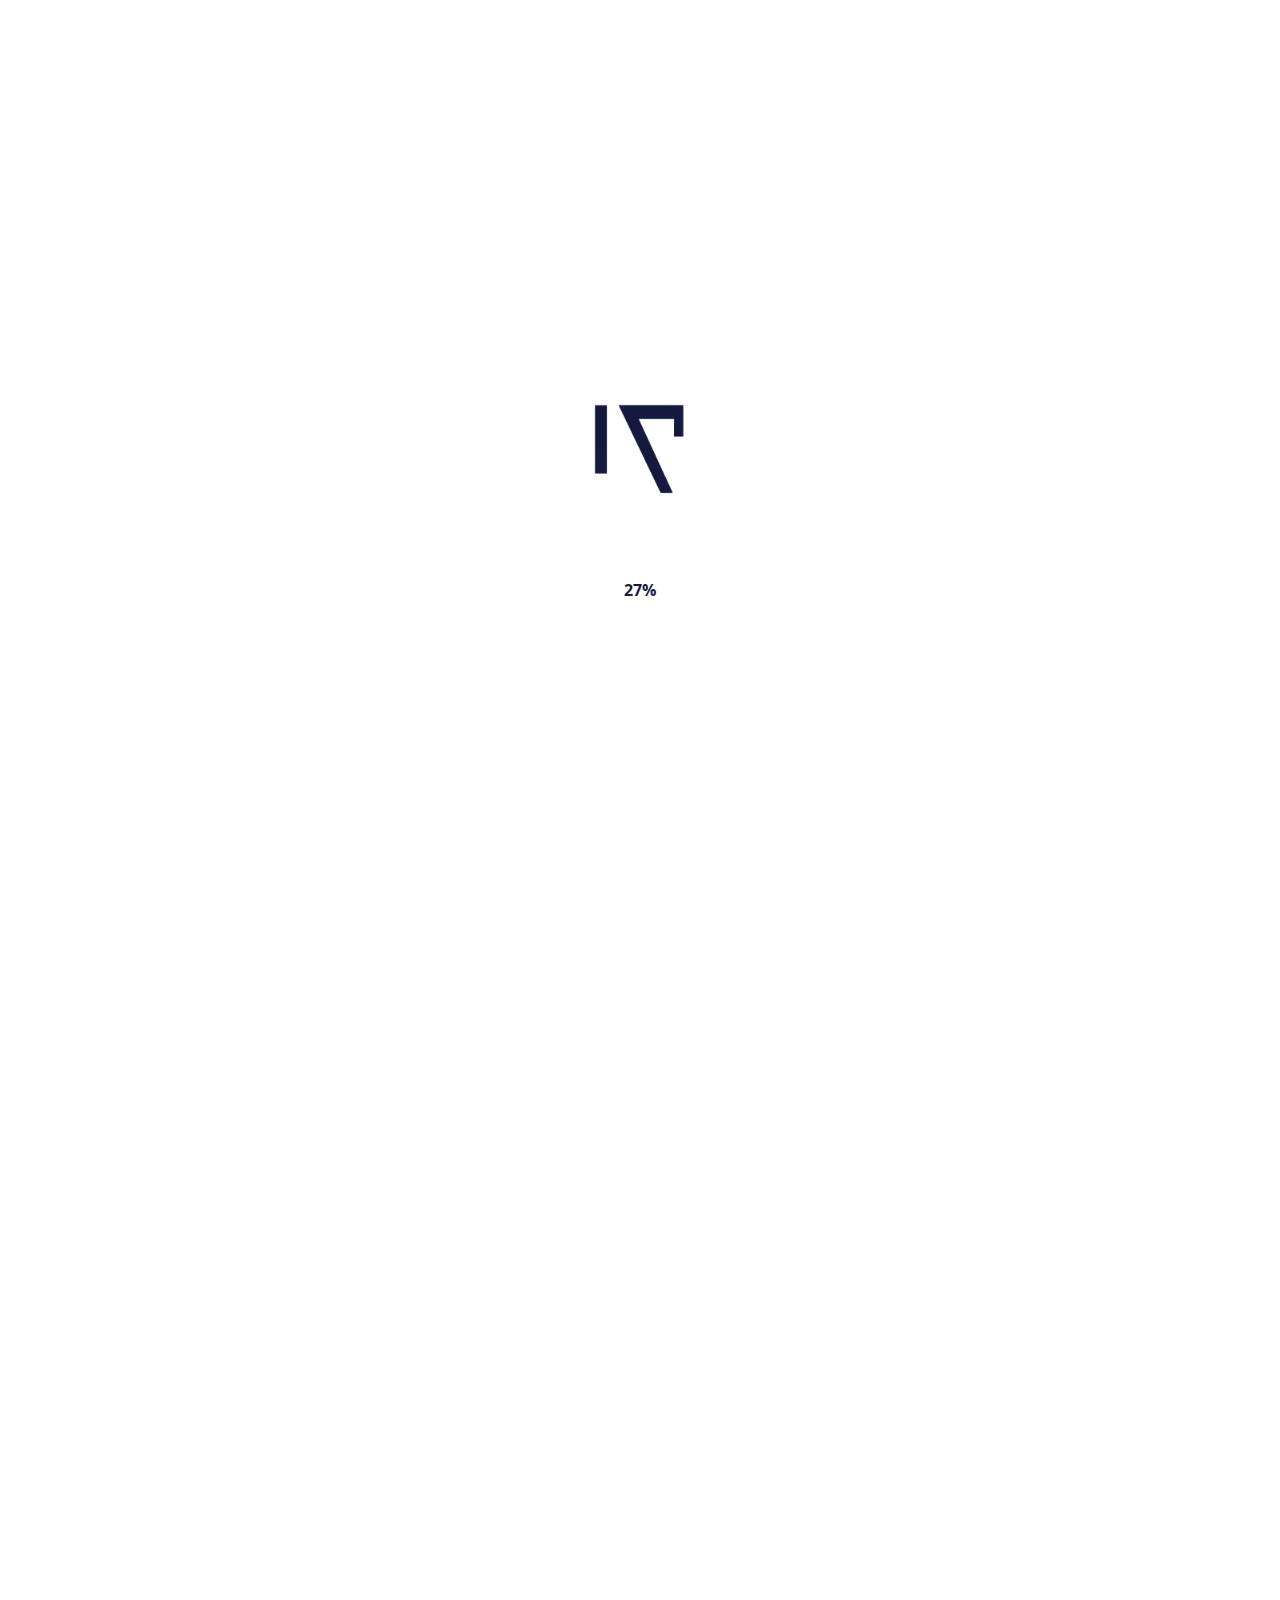
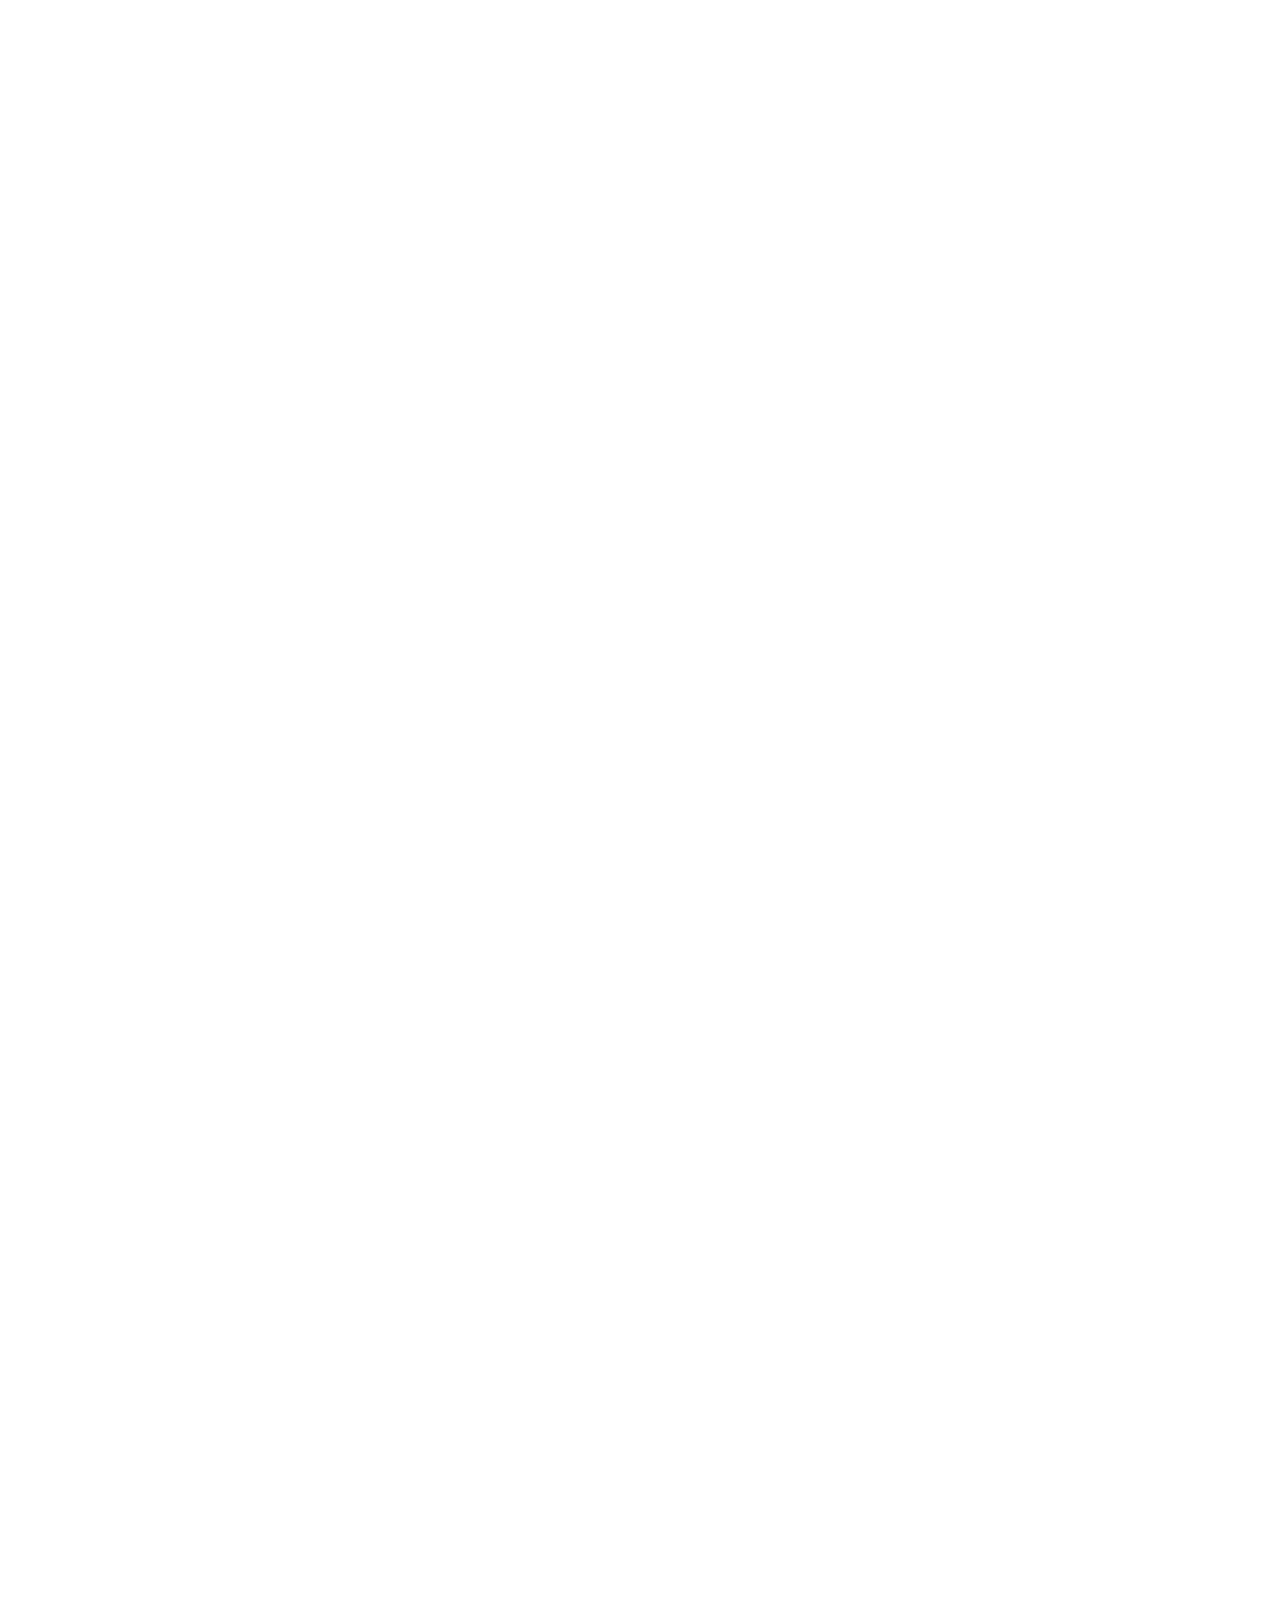
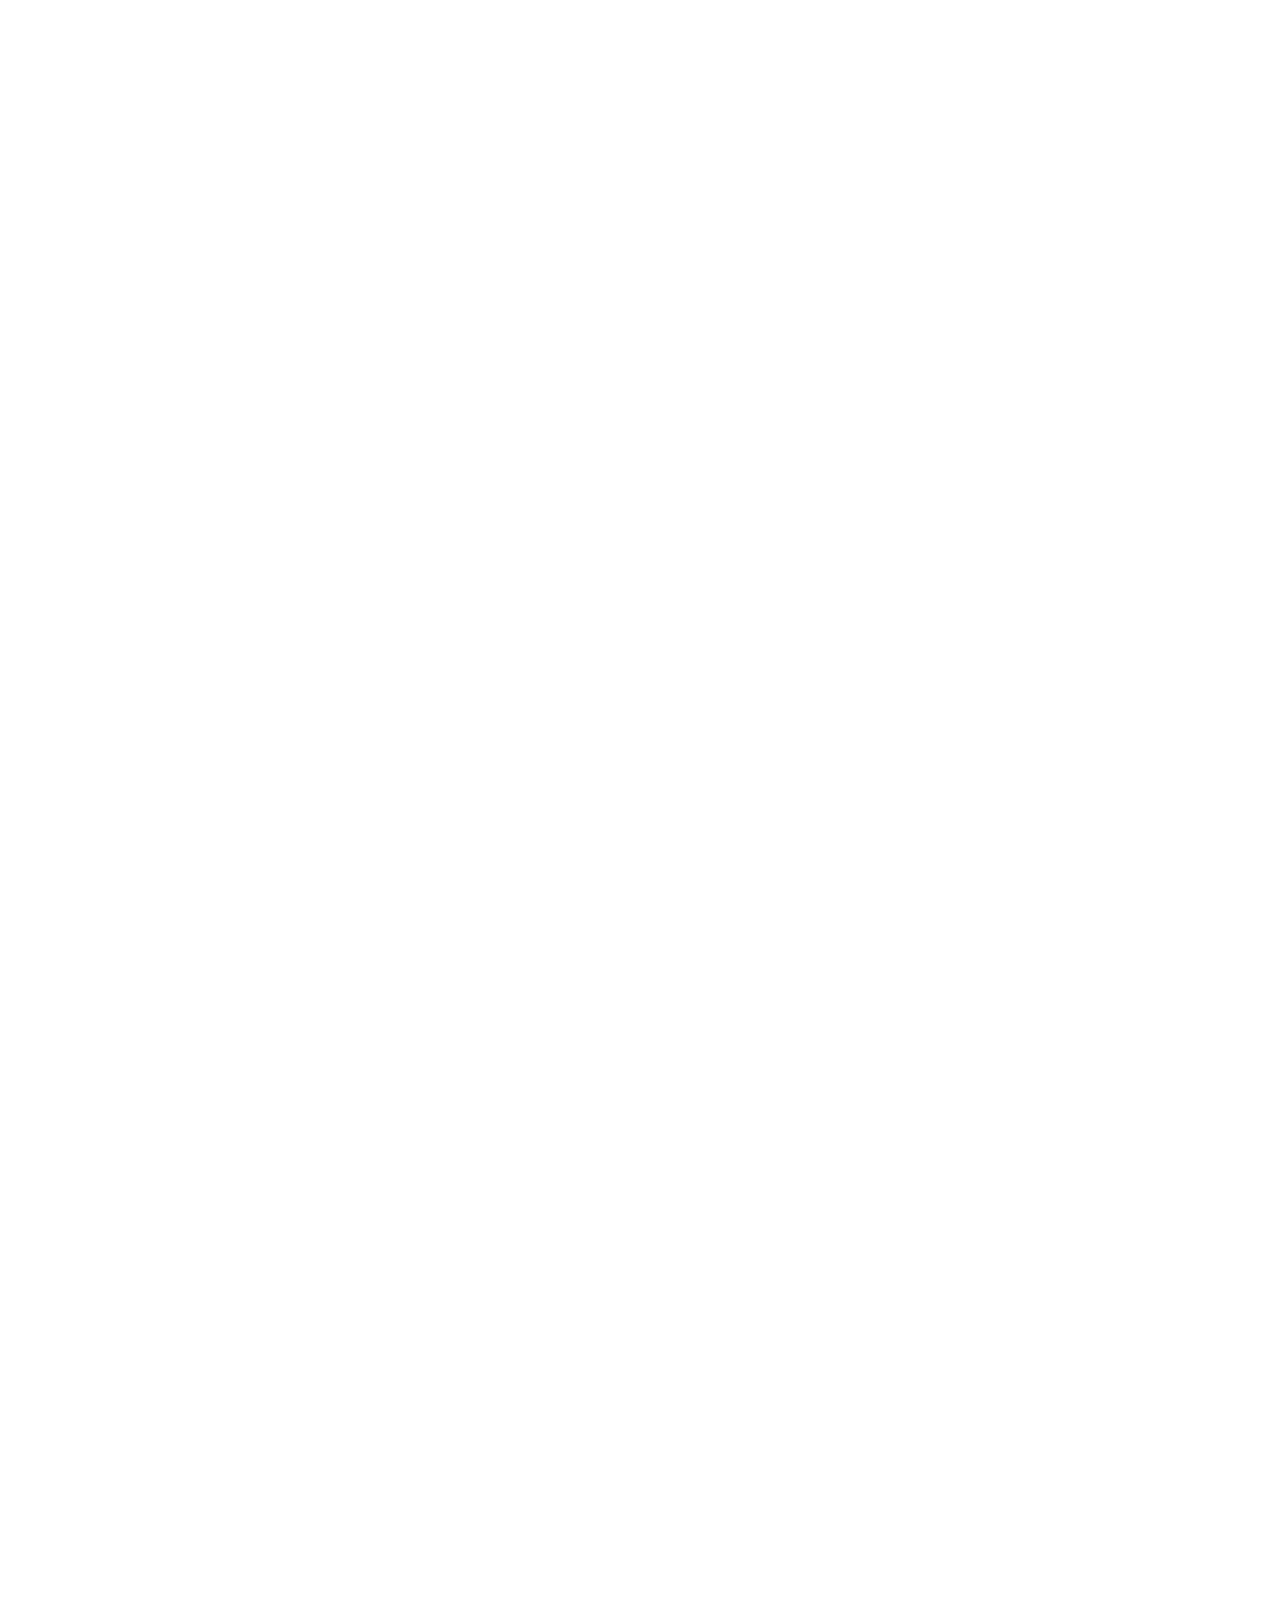
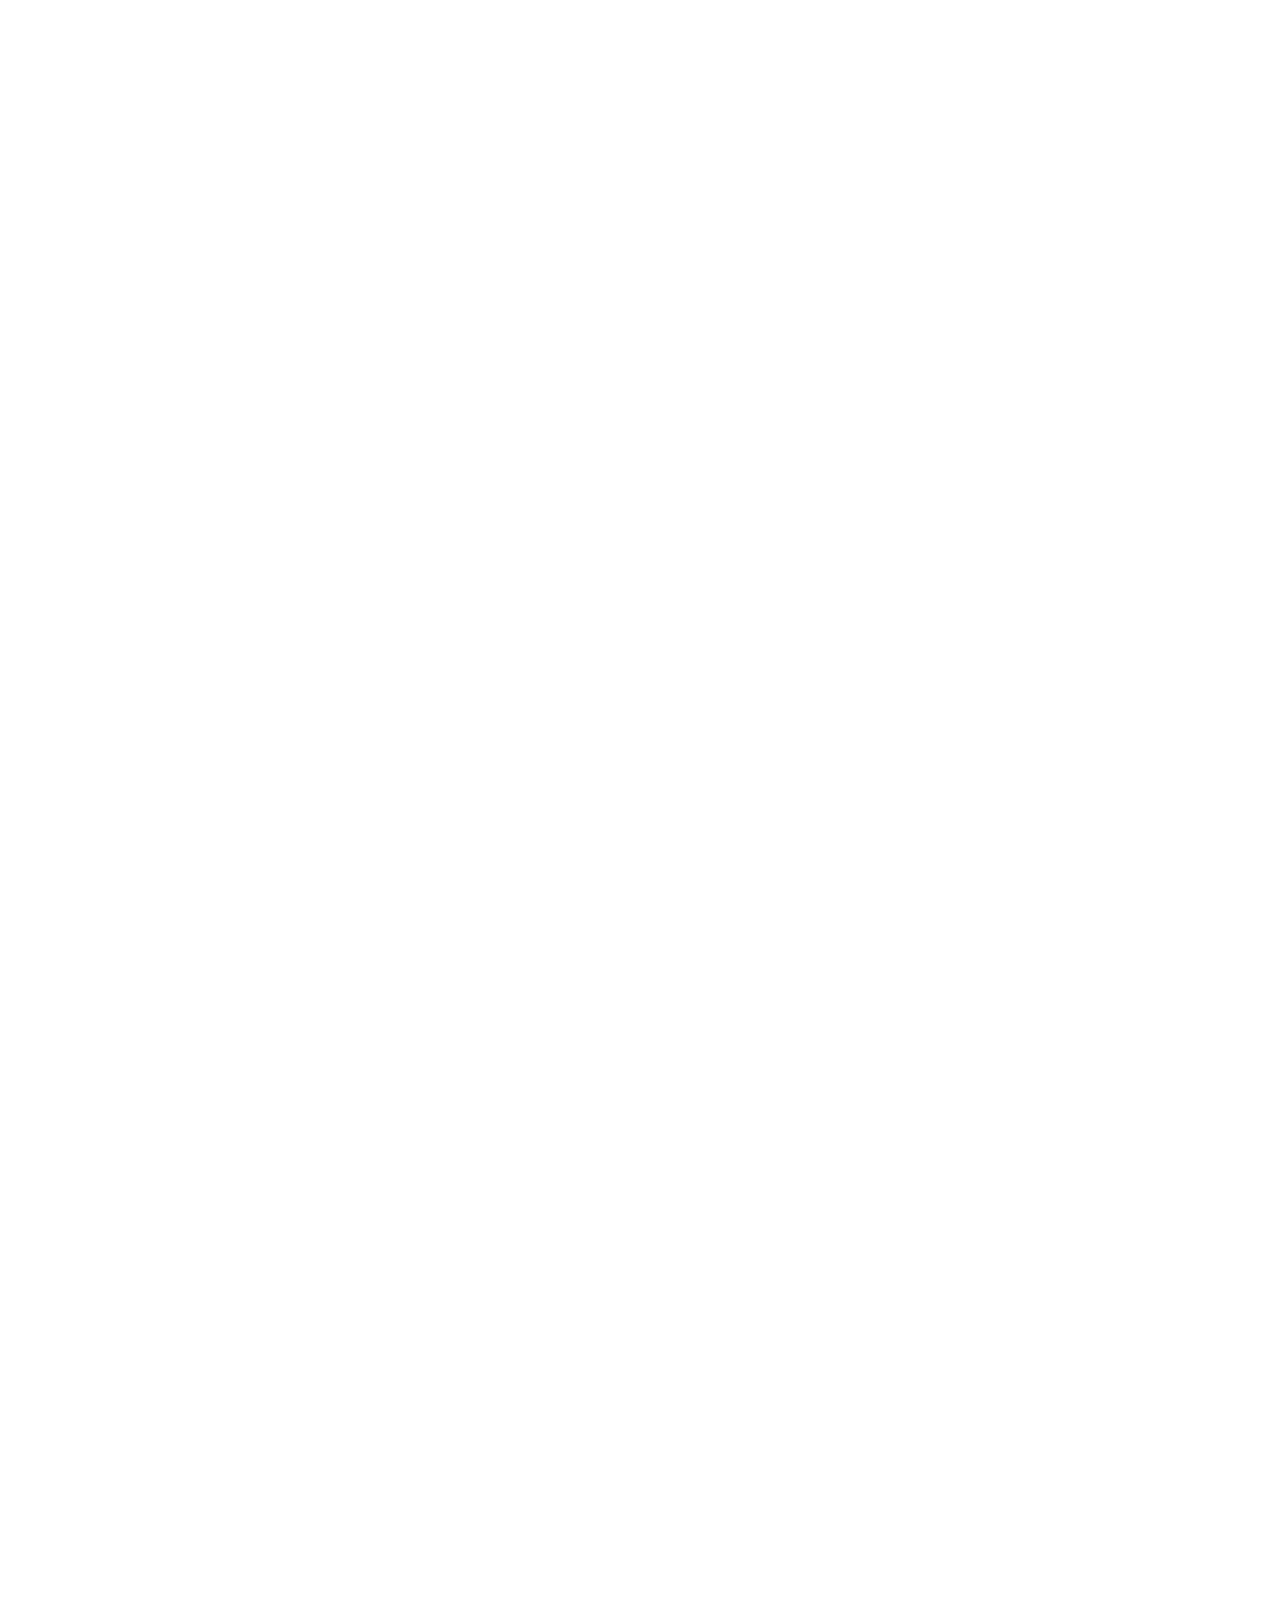
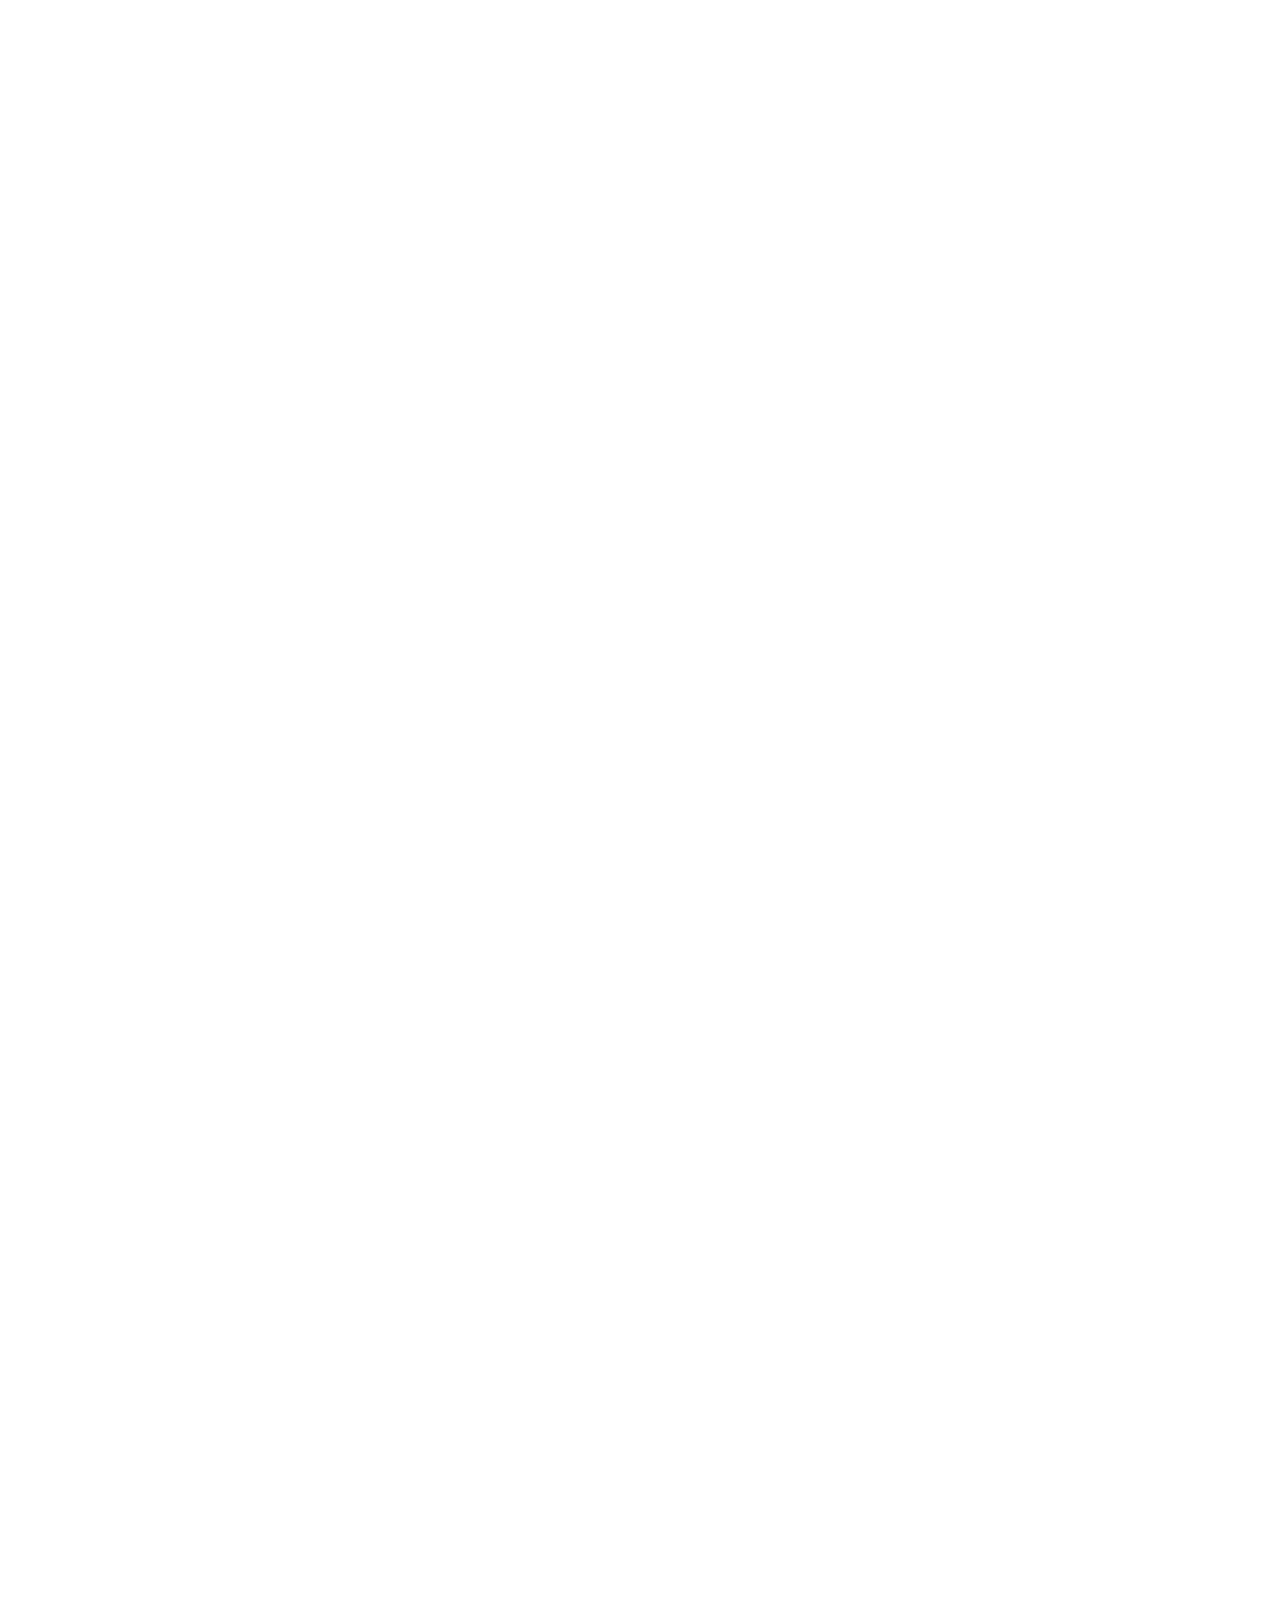
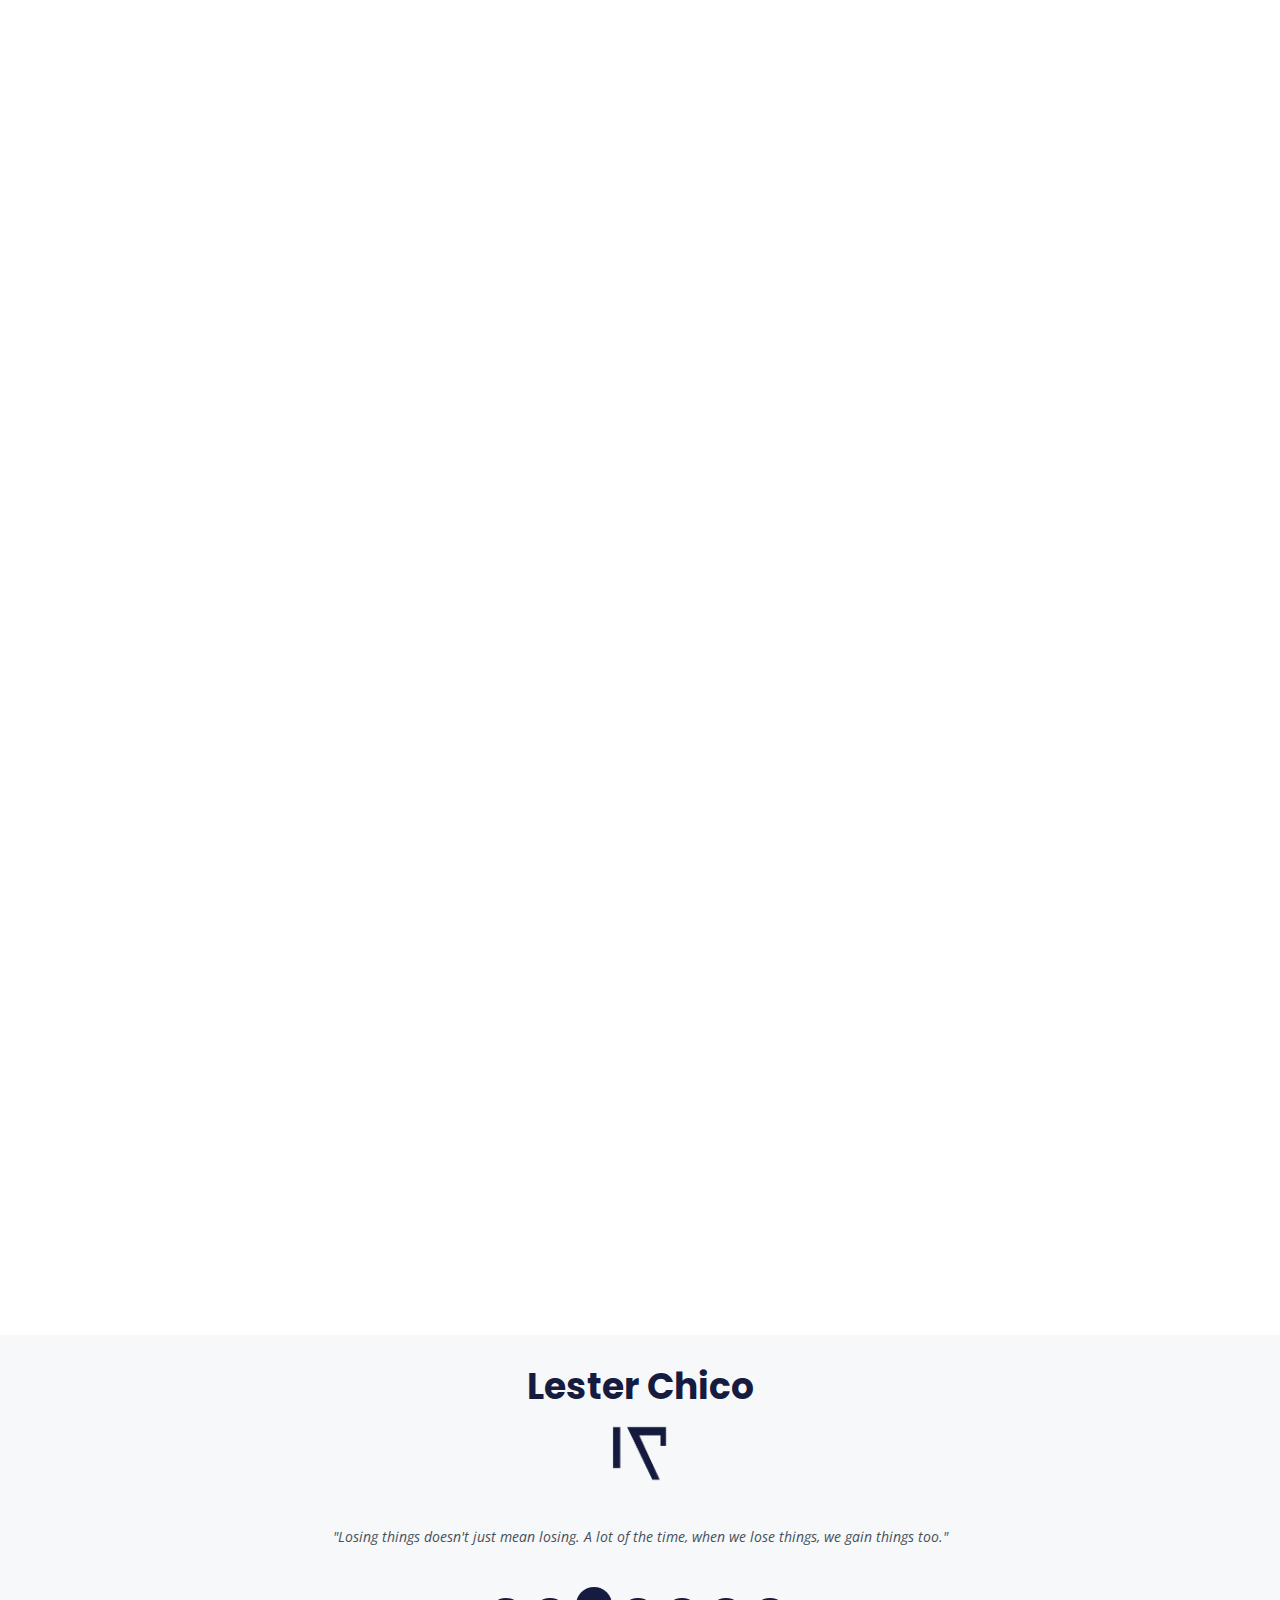
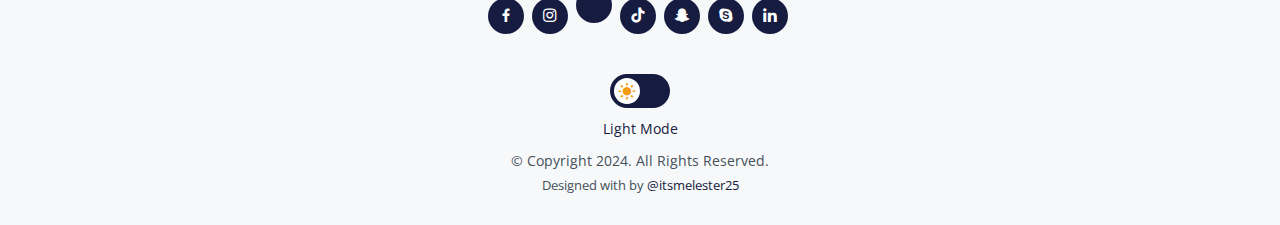
==== commit 03b53cbd: "Update index.html" ====
--- a/index.html
+++ b/index.html
@@ -73,7 +73,7 @@
   <section id="hero" class="d-flex flex-column justify-content-center">
     <div class="container" data-aos="zoom-in" data-aos-delay="100">
       <h1>Lester Chico</h1>
-      <p>I'm a <span class="typed" data-typed-items="Data Analyst 📊, Data Specialist 🔎, Graphic Designer 🎨, Freelancer 💻"></span></p>
+      <p>I'm a <span class="typed" data-typed-items="Data Analyst 📊, Data Specialist 🔎, Data Annotator 📝, Product Trainer 🧑‍🏫, Graphic Designer 🎨, Freelancer 💻"></span></p>
       <div class="social-links">
         <a href="https://fb.me/lester.dc.chico" target="_blank" class="facebook" alt="Facebook" title="Facebook"><i class="fa-brands fa-square-facebook"></i></a>
         <a href="https://instagram.com/itsmelester25" target="_blank" class="instagram" alt="Instagram" title="Instagram"><i class="fa-brands fa-instagram"></i></a>
@@ -339,9 +339,9 @@
               </ul>
             </div>
             <div class="resume-item">
-              <h4>Data Analyst | Data Specialist</h4>
+              <h4>Data Analyst | Data Specialist | Data Annotator</h4>
               <h5>2022 - Present</h5>
-              <p><em><img src="https://teleworkph.com/wp-content/uploads/2020/09/newlogoblack-minified.png" style="height: 60px; width: 300px;" title="TeleworkPH Outsourcing Solutions Inc." alt="TeleworkPH Outsourcing Solutions Inc.'s Logo"></em></p>
+              <p><em><img src="https://lh7-us.googleusercontent.com/docsz/AD_4nXdPSZk8y1kwnXehxI4OYTJWJIJnZGxwA5xbDKPf2IUOKNXt4inkidbOVMtuzC16RB9mamiEAh_jDOJAiwGLdi_WtWfDDlk6y5NC0Ci2qJm1p9hgjWTm22kc6HEW8SHrltzYTzsCLTL5LFtD54XH5X1XWvDm?key=v736npiiYzXWPWuLRQeyiw" style="height: 60px; width: 300px;" title="TeleworkPH Outsourcing Solutions Inc." alt="TeleworkPH Outsourcing Solutions Inc.'s Logo"></em></p>
               <p><em>TeleworkPH Outsourcing Solutions Inc. </em></p>
               <ul>
                 <li>Started as a Data Analyst / Data Specialist on October 14, 2022, and continue to date. </li>
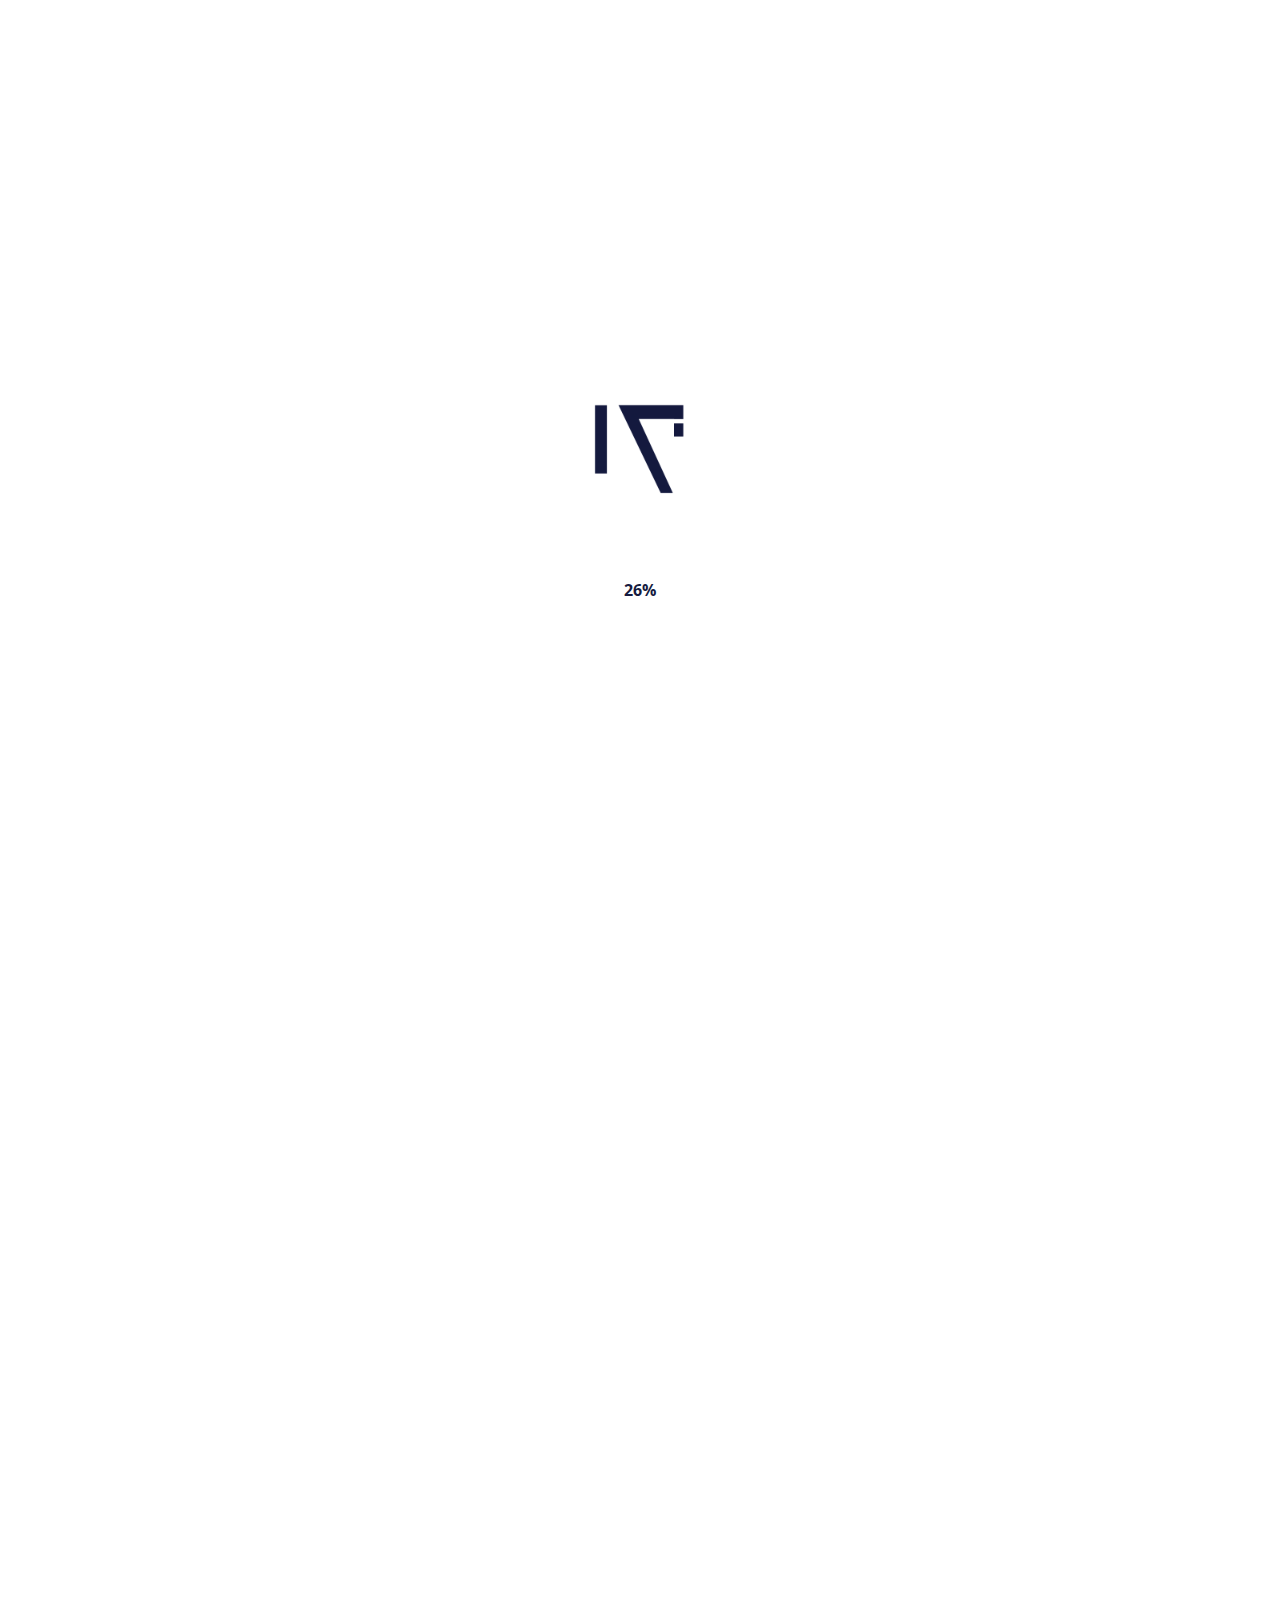
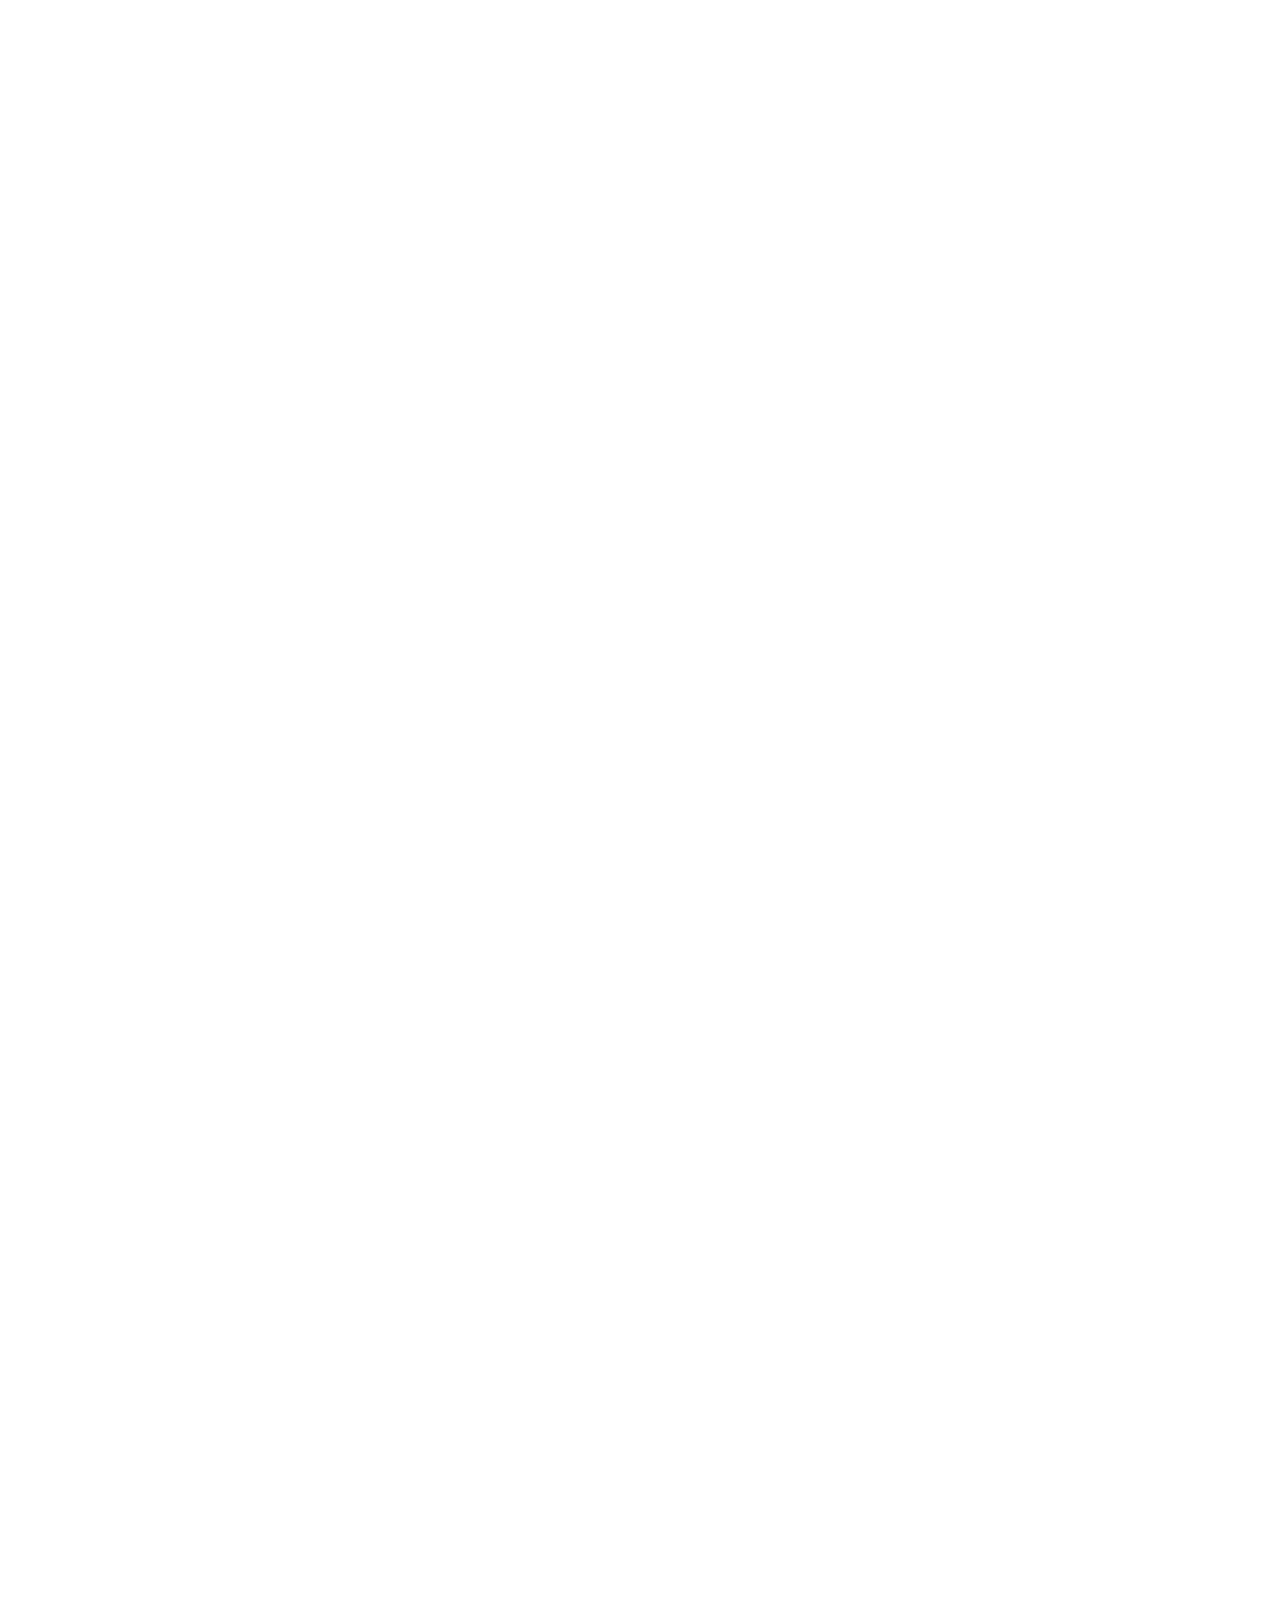
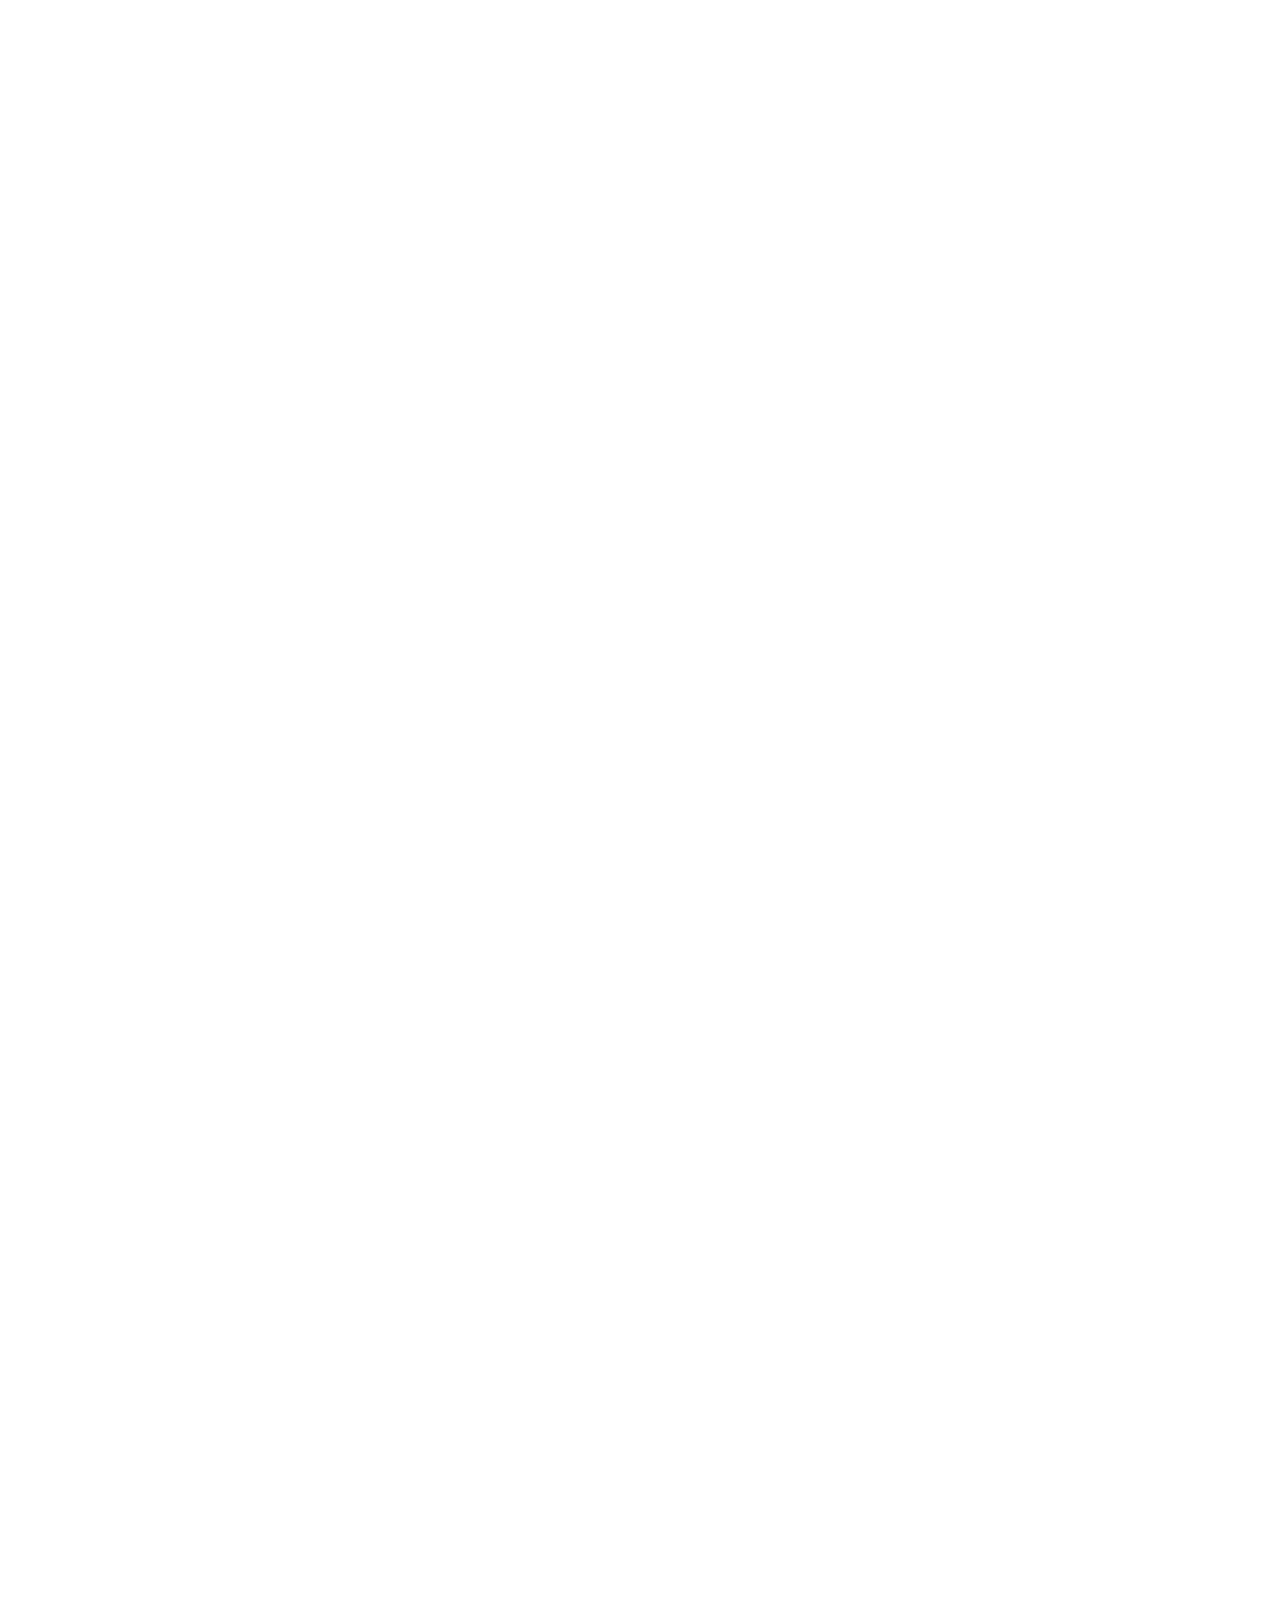
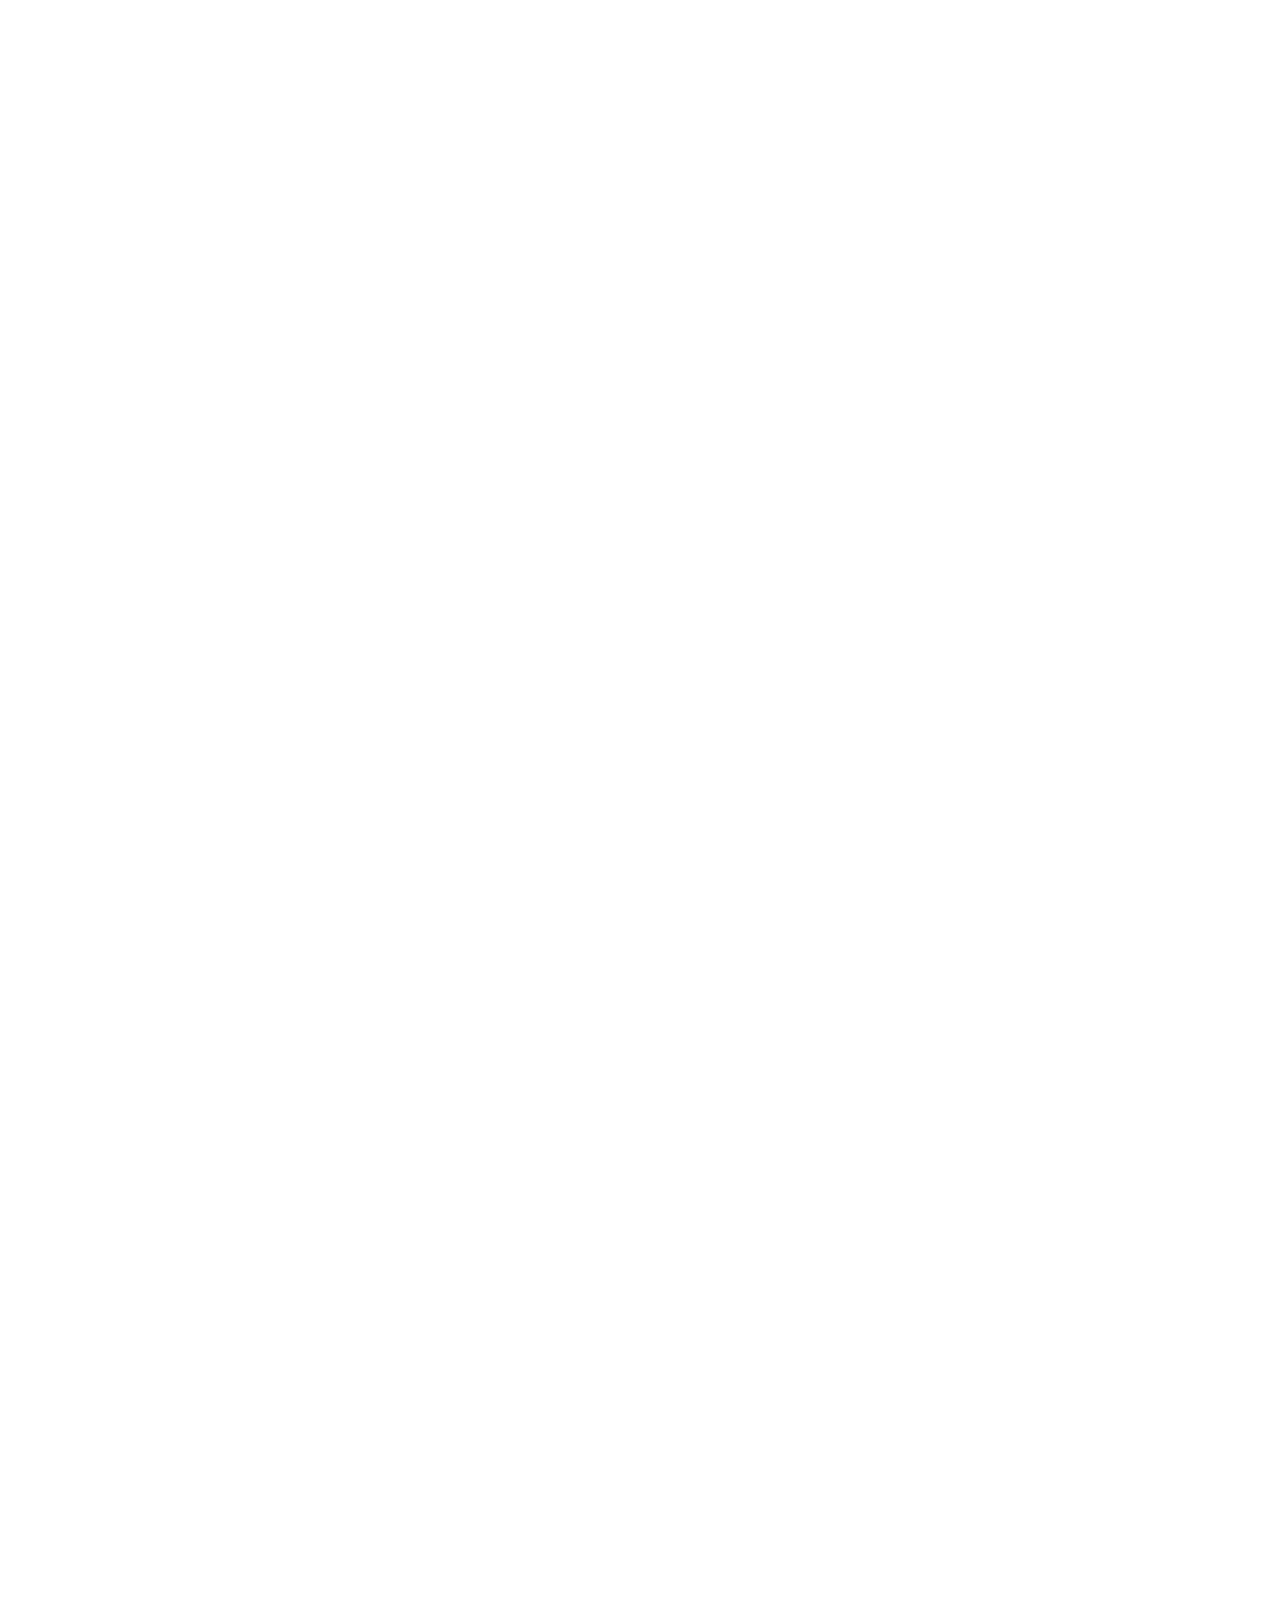
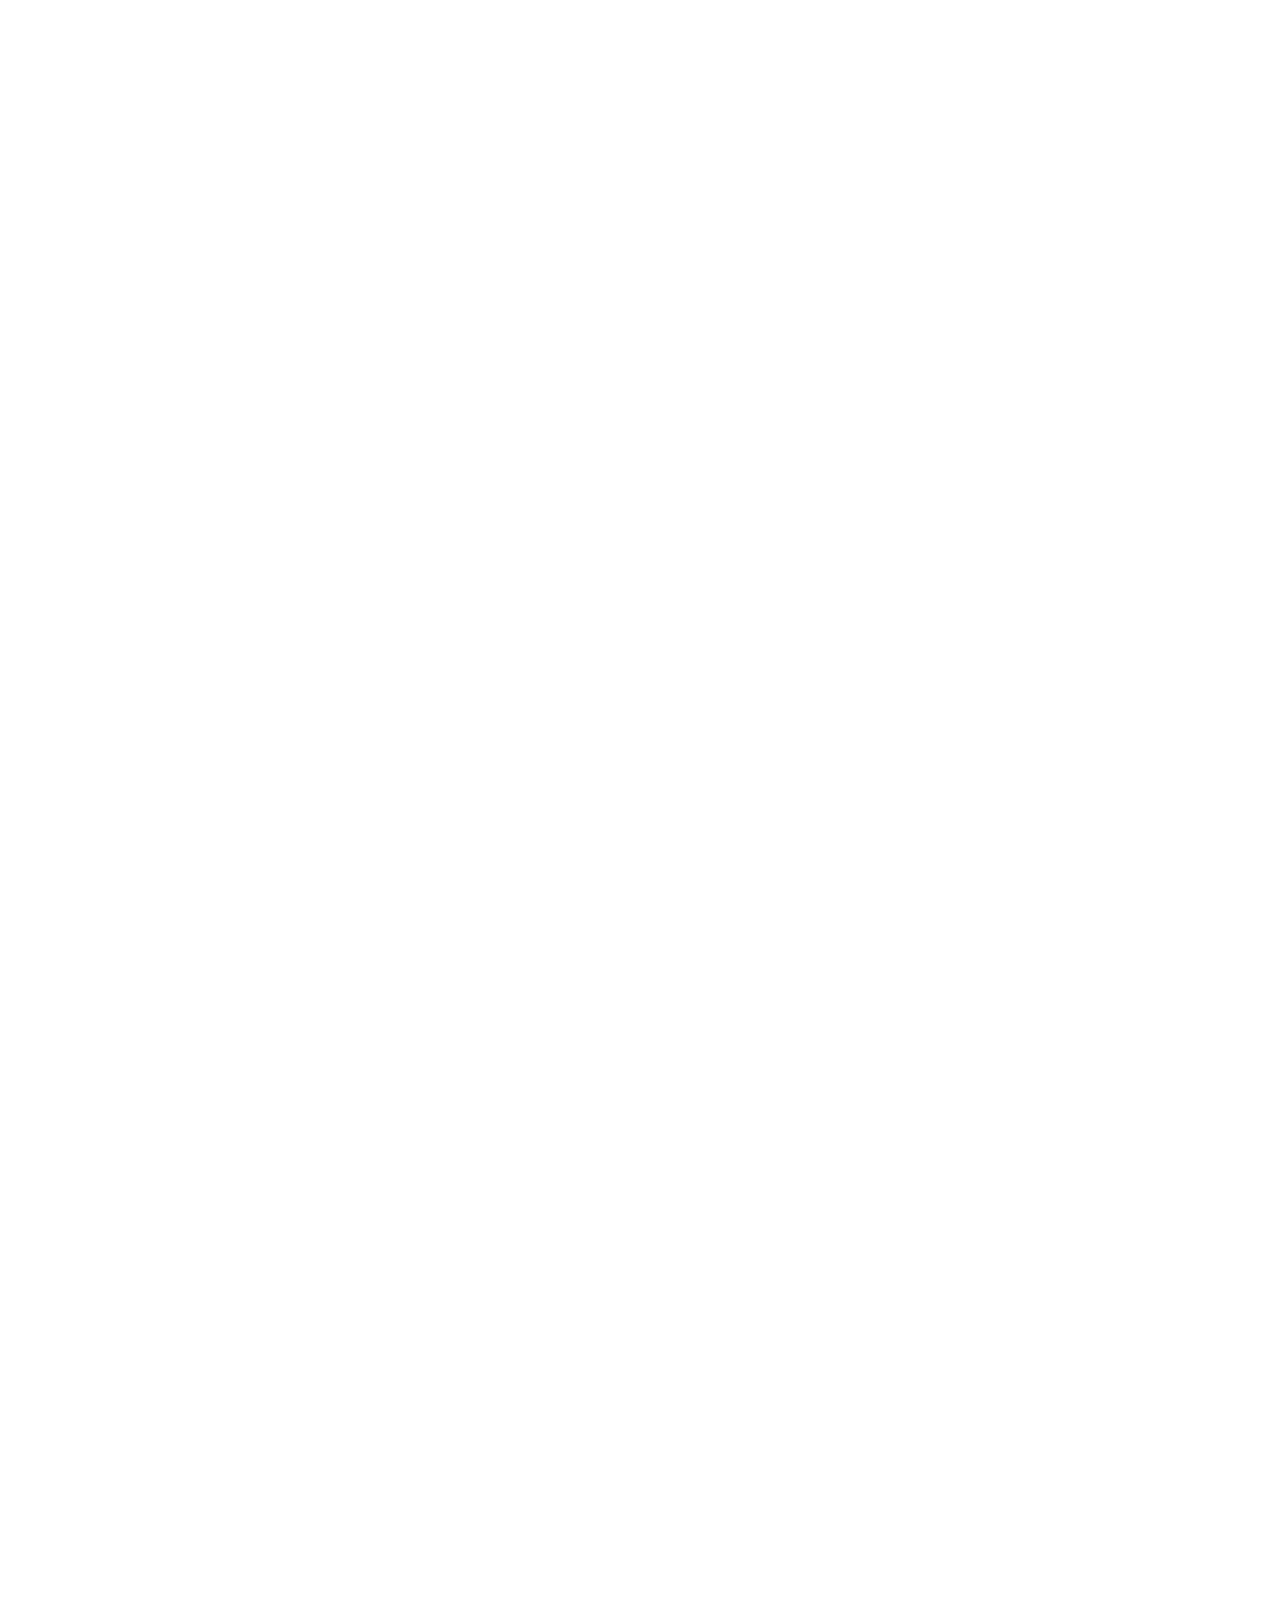
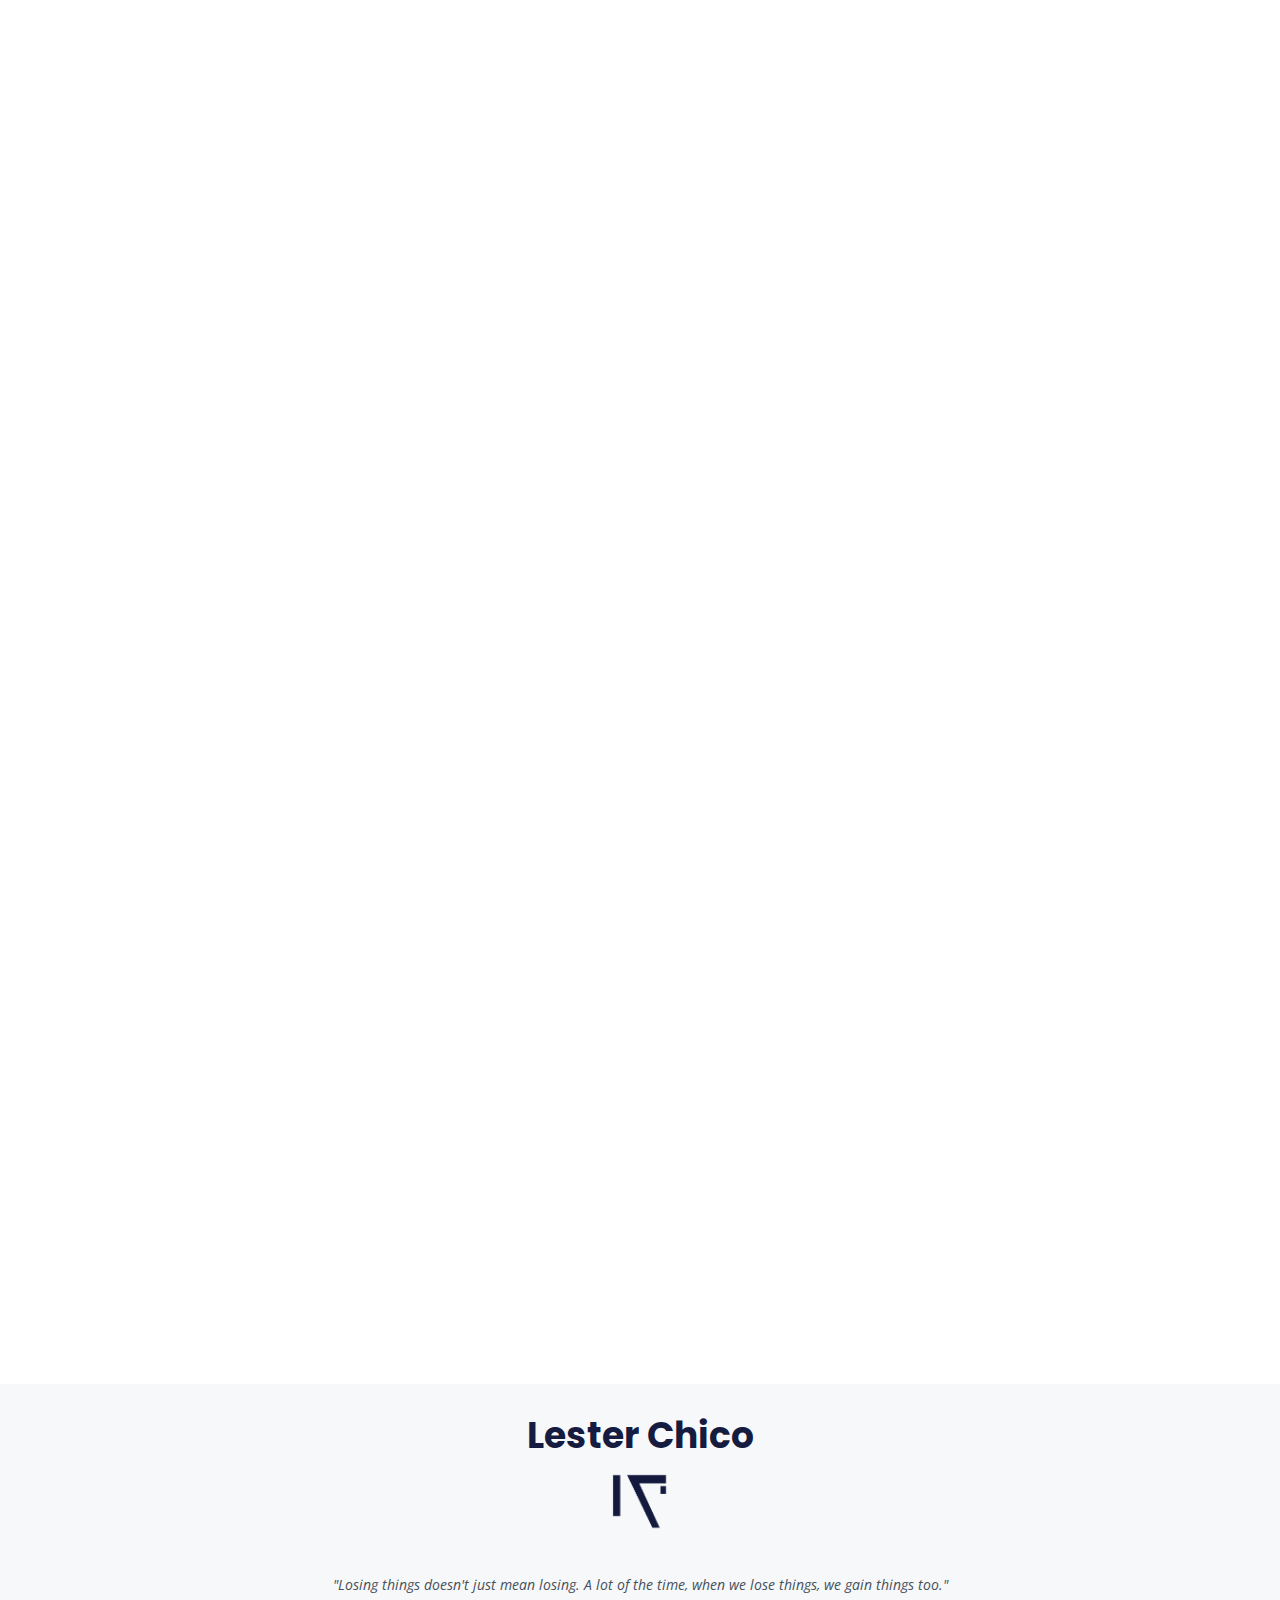
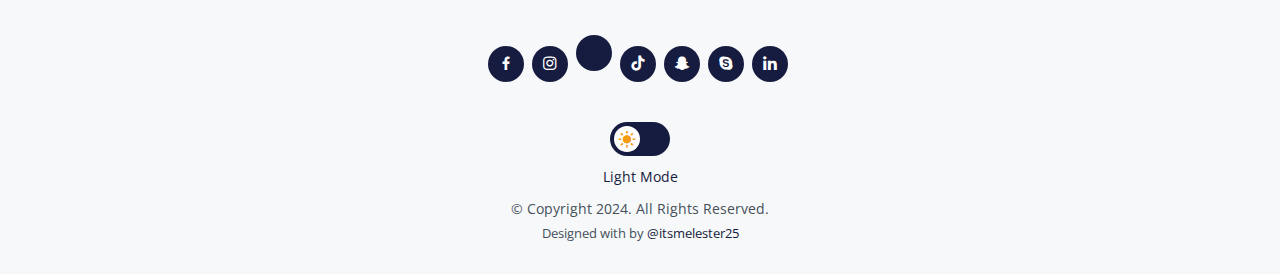
==== commit 05e45edd: "Update index.html" ====
--- a/index.html
+++ b/index.html
@@ -113,7 +113,7 @@
 
         <div class="row">
           <div class="col-lg-4">
-            <img src="assets/img/profile-img.gif" class="img-fluid" alt="">
+            <img src="assets/img/profile-img.png" class="img-fluid" alt="">
           </div>
           <div class="col-lg-8 pt-4 pt-lg-0 content">
             <h3>Data Analyst &amp; Freelancer.</h3>
@@ -1517,4 +1517,4 @@
 
 </body>
 
-</html>+</html>
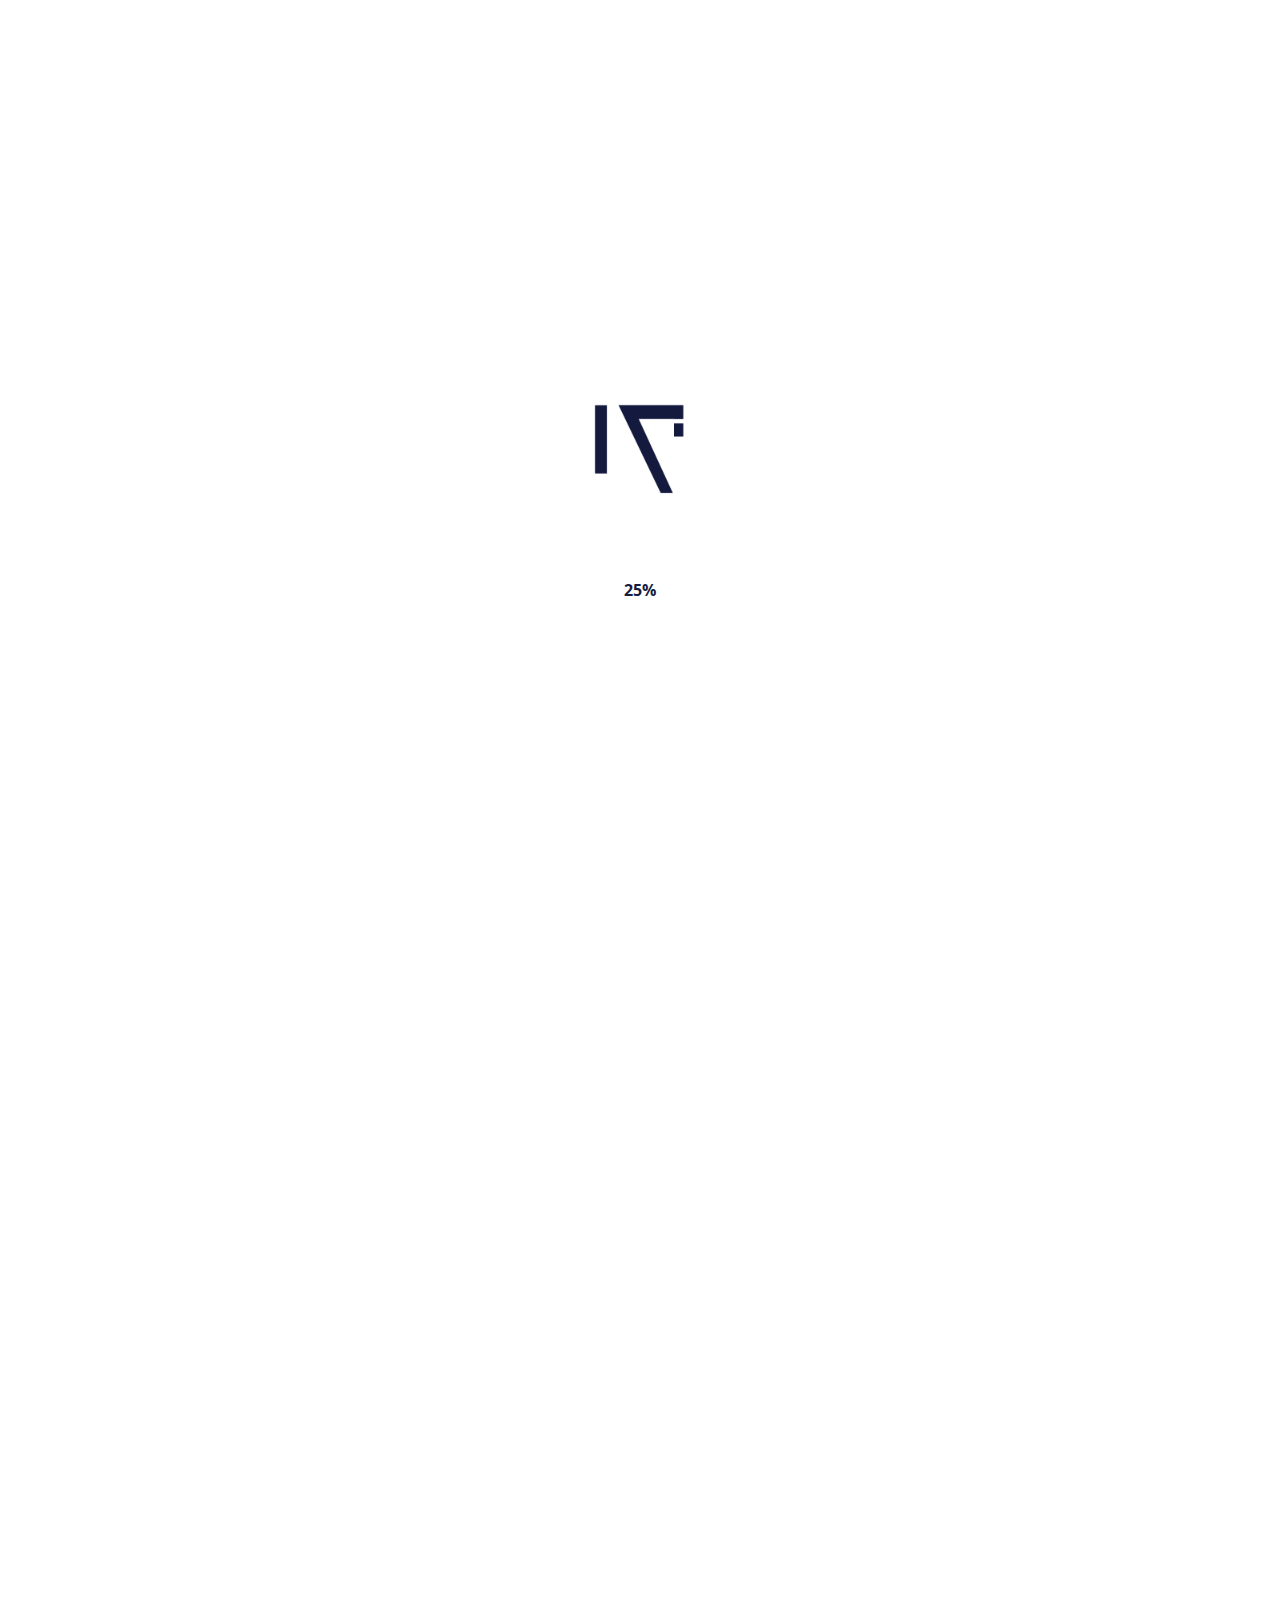
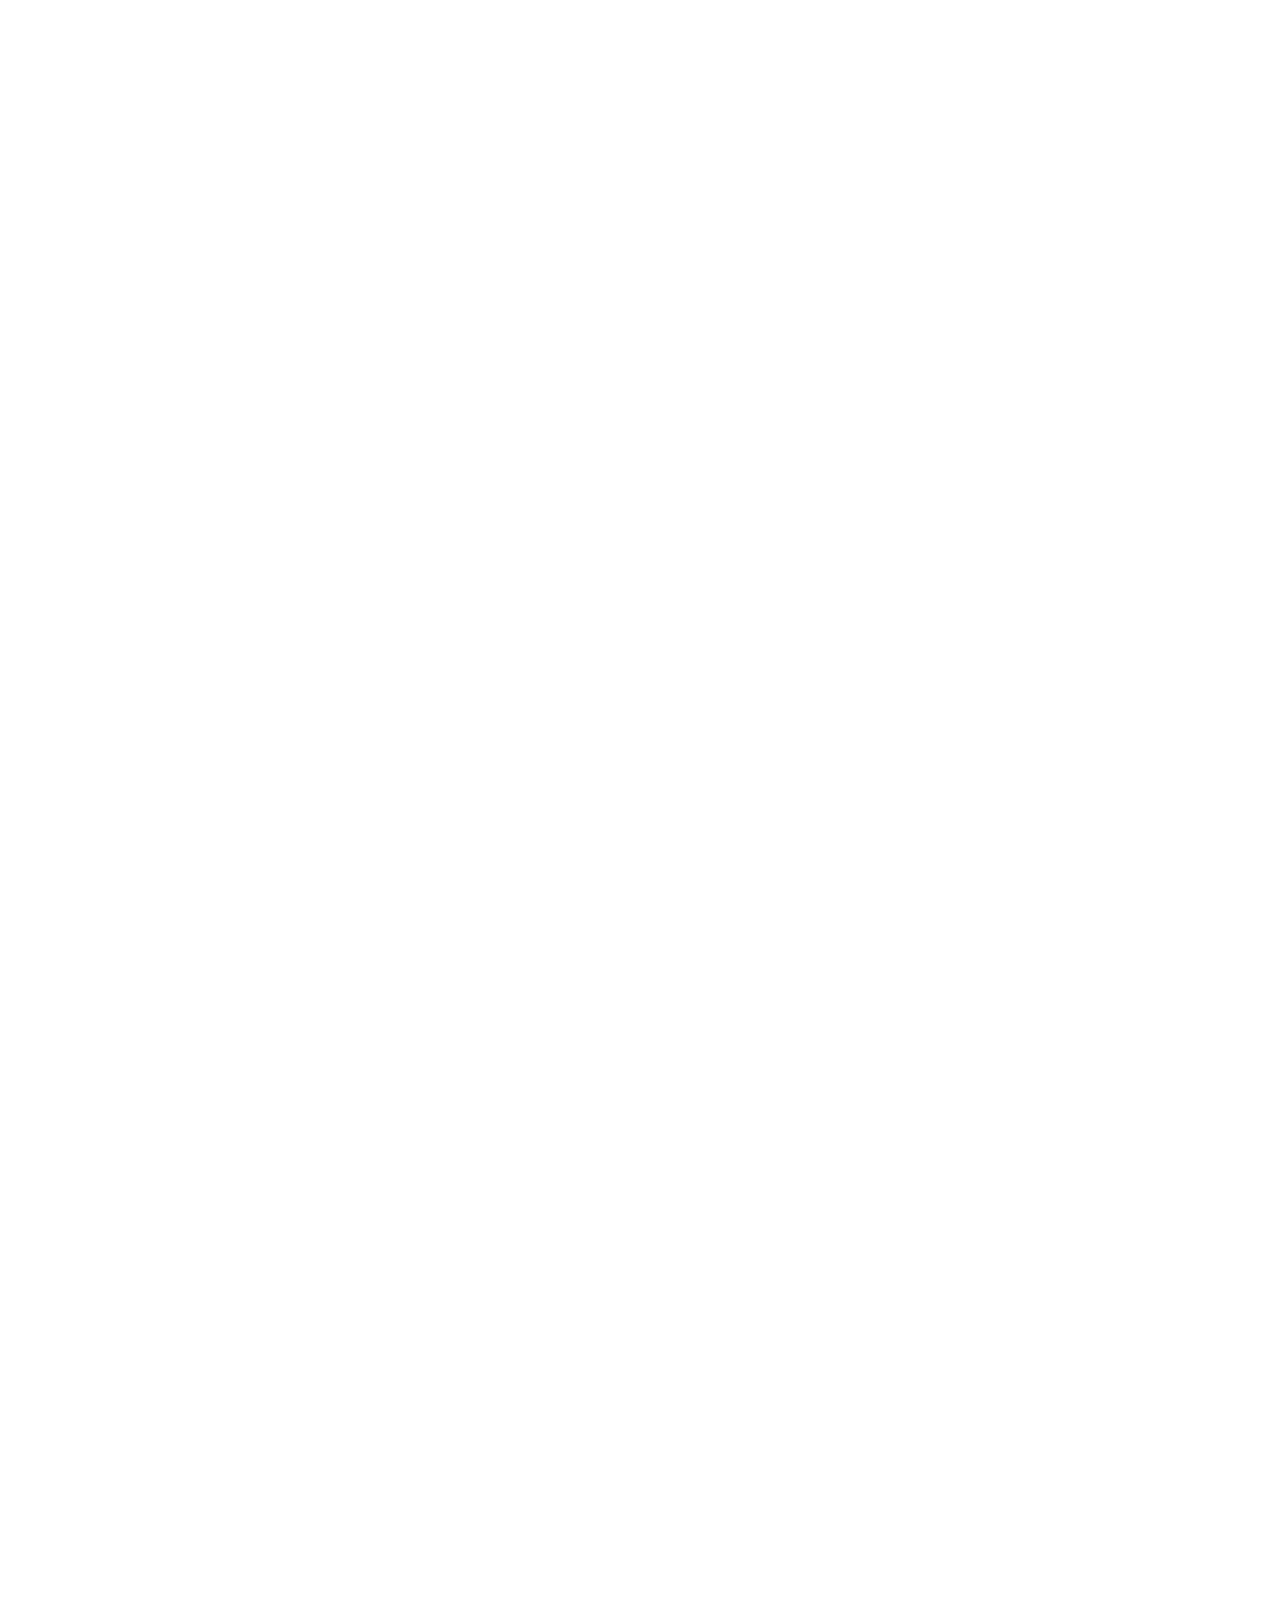
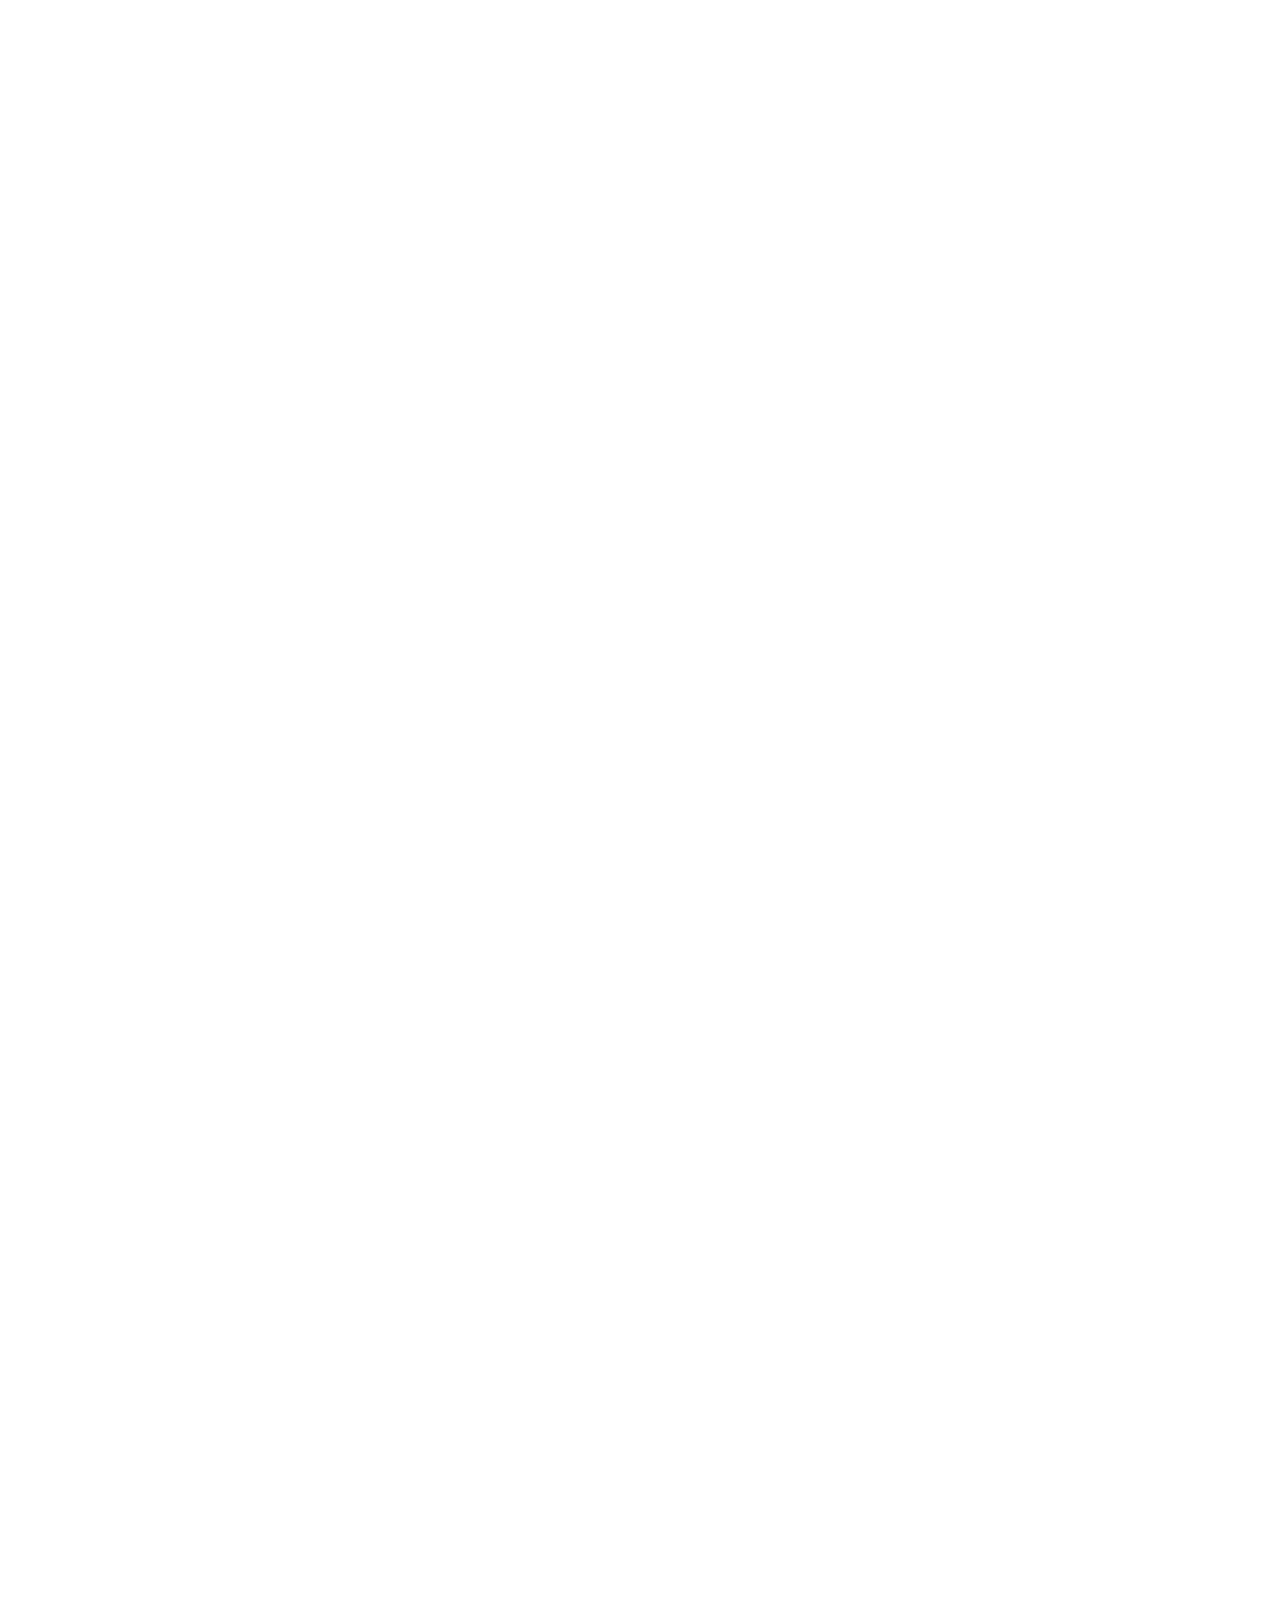
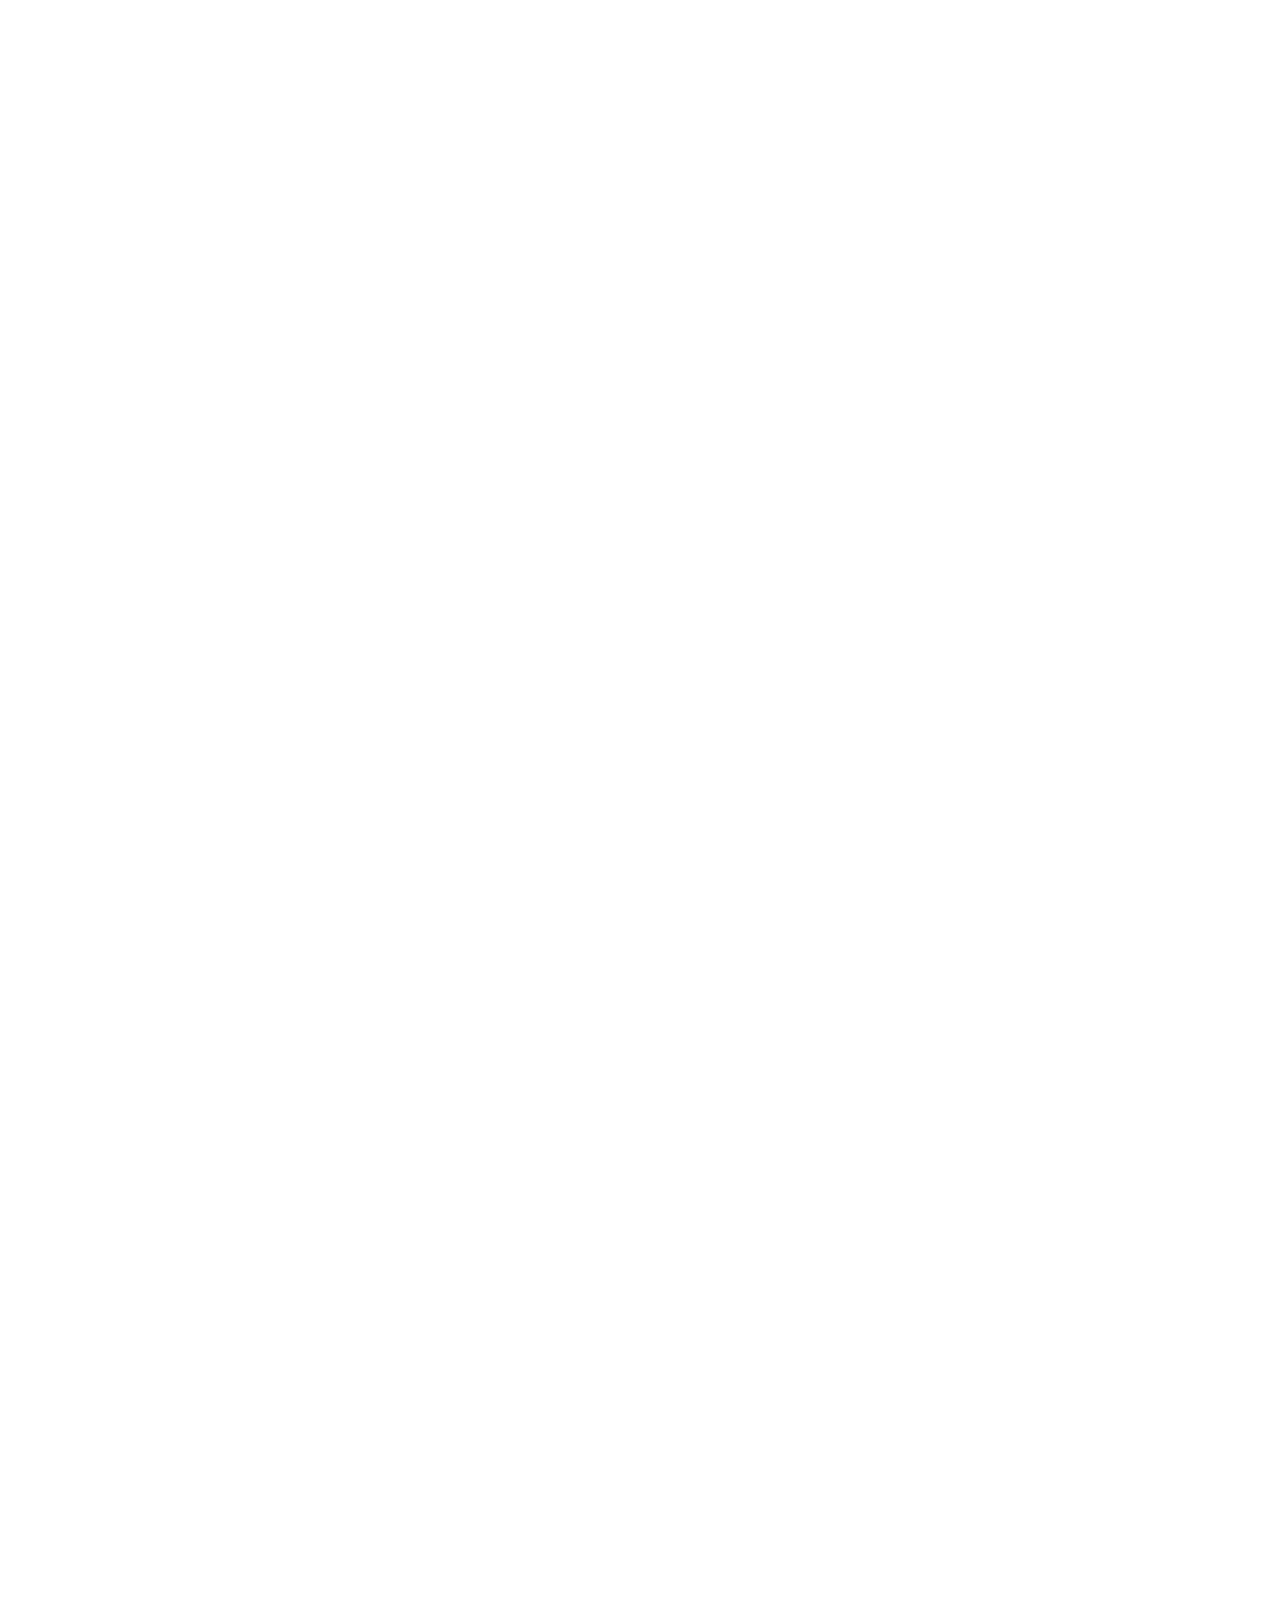
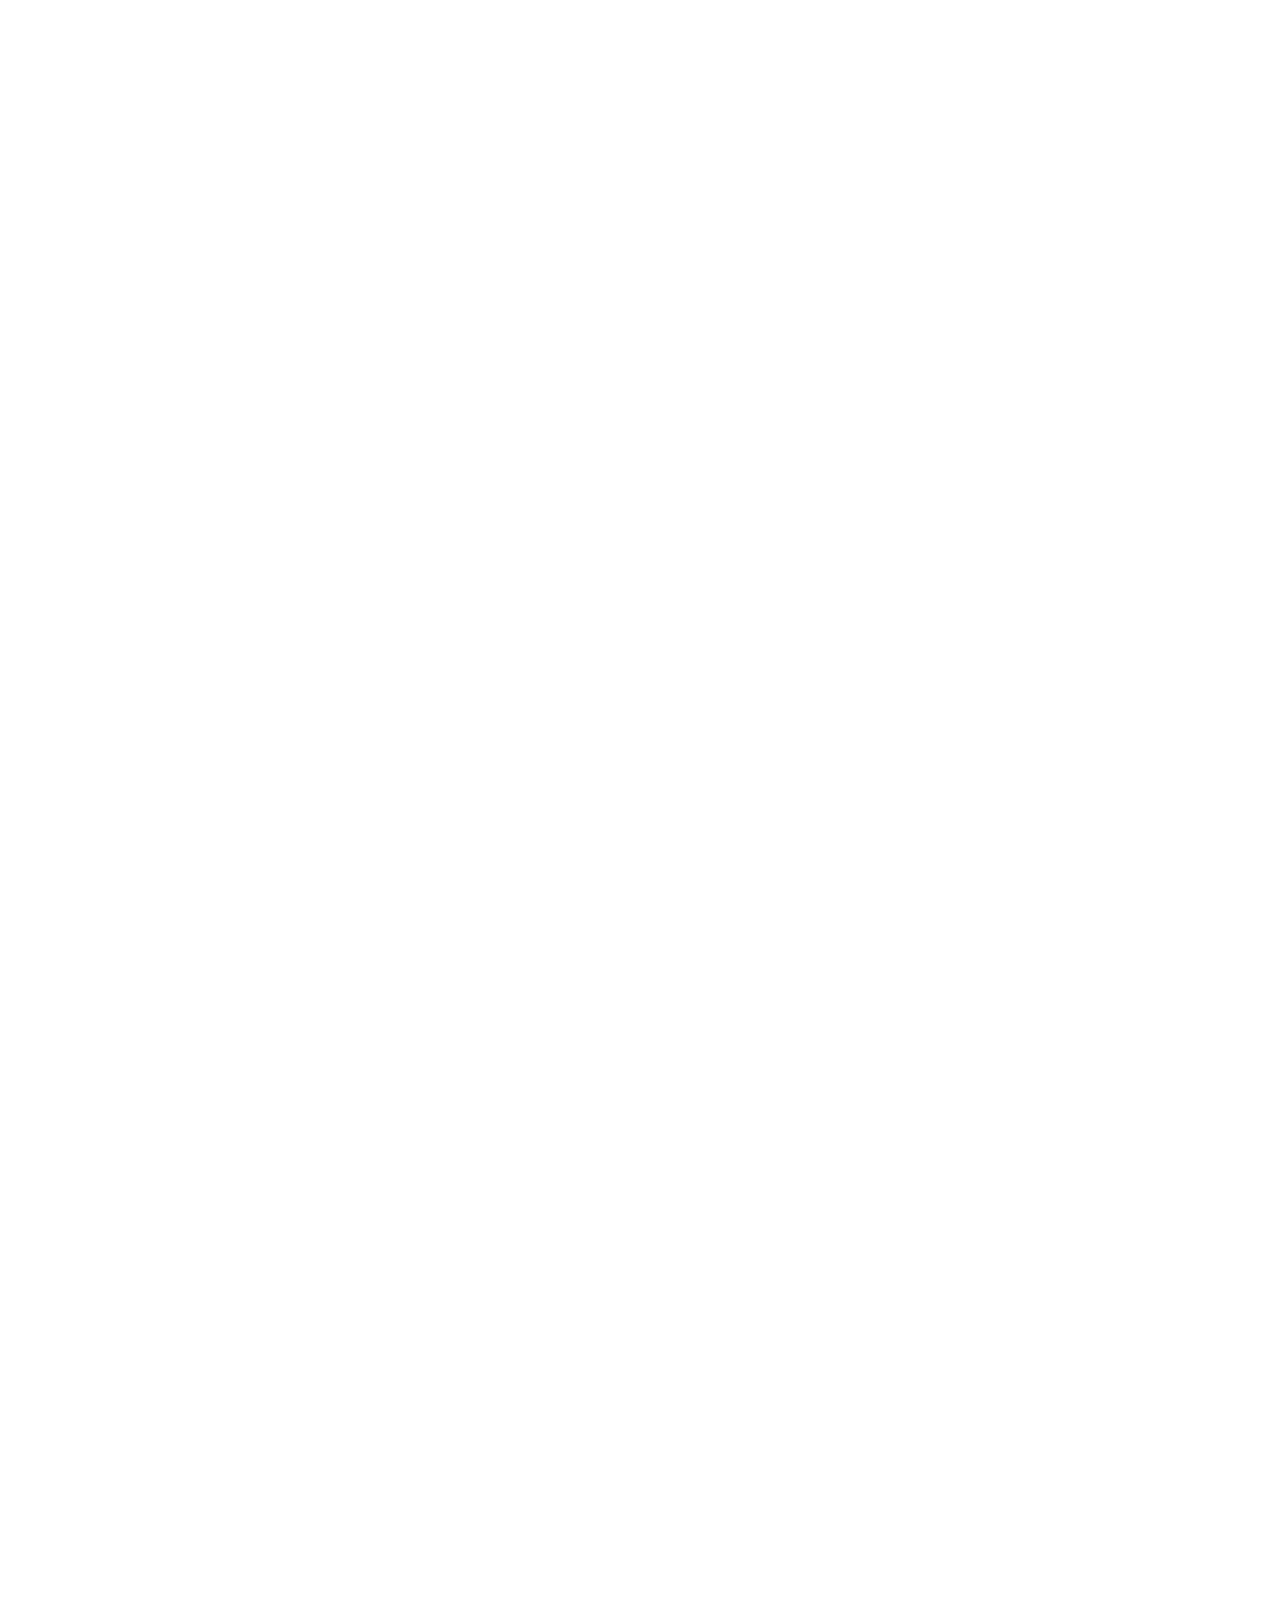
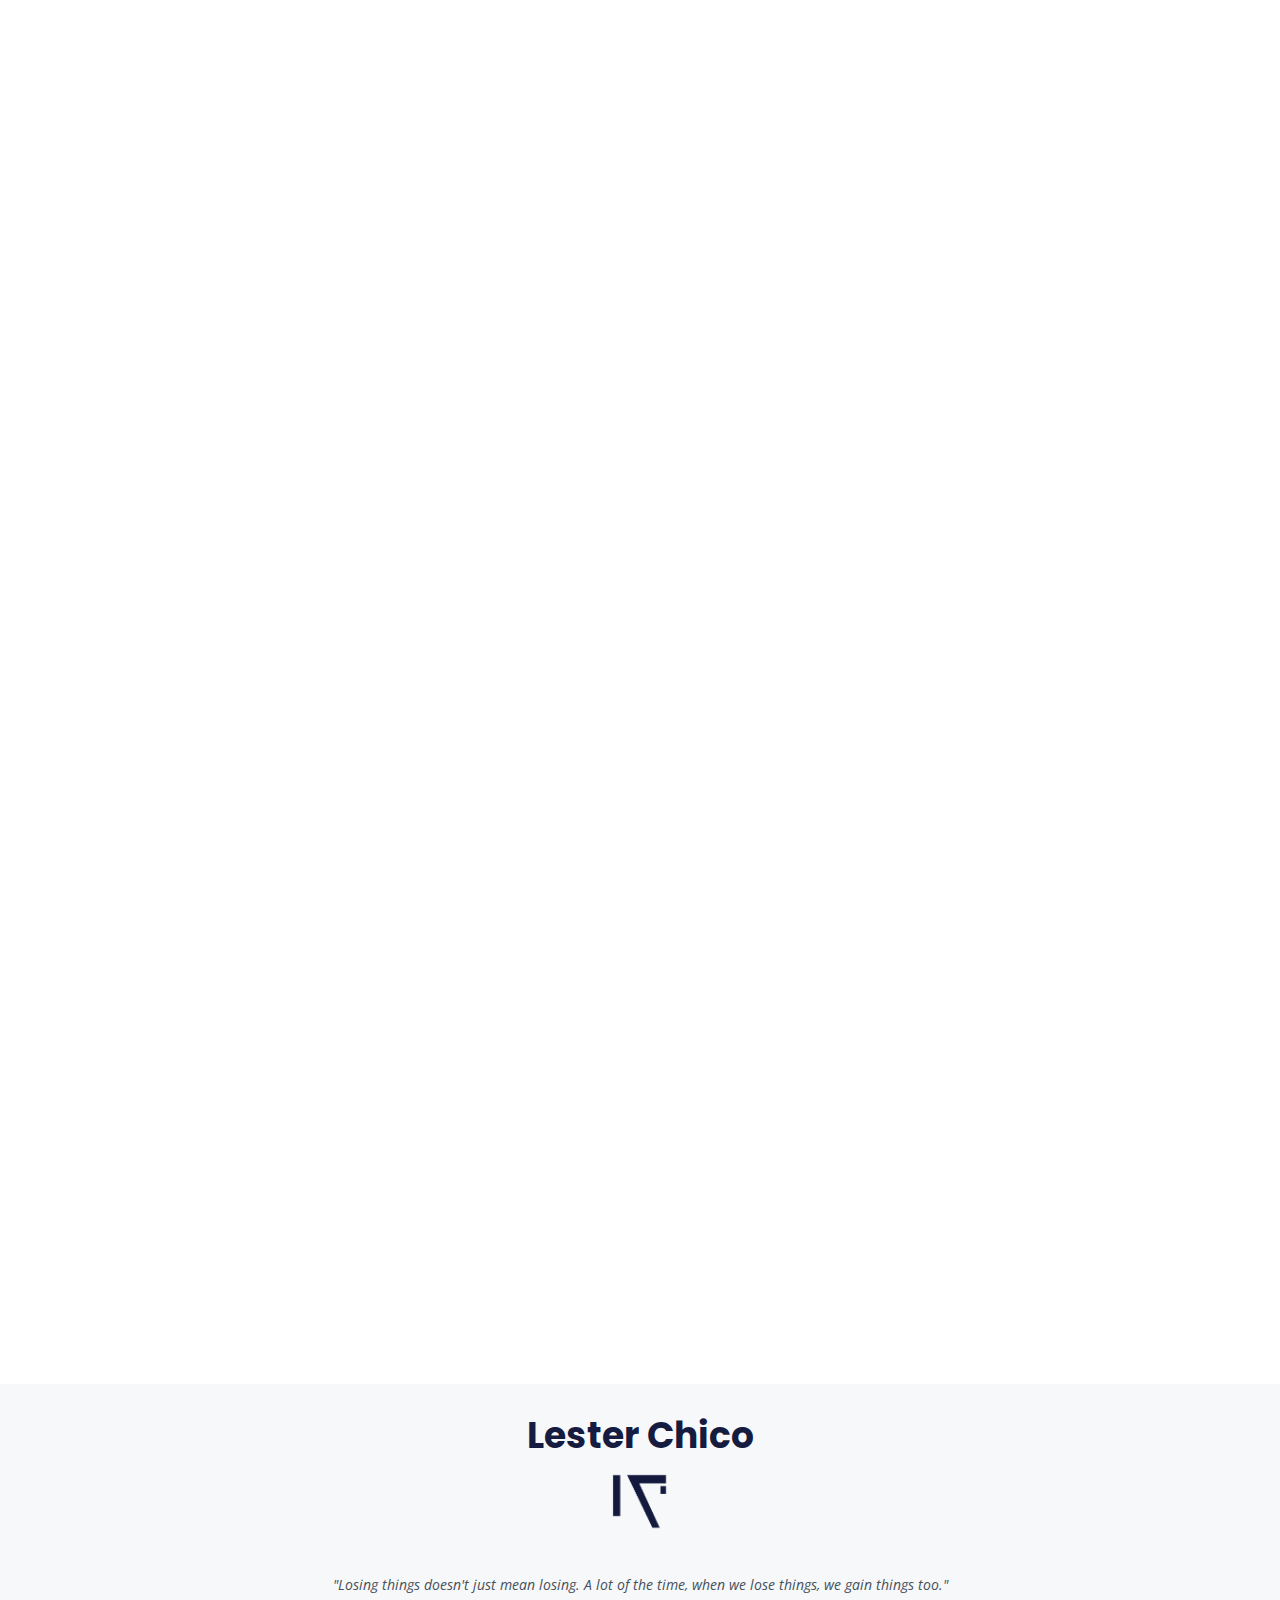
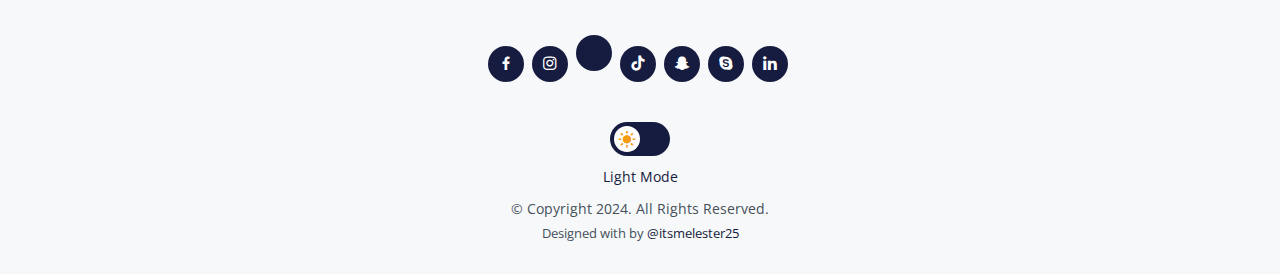
==== commit 898486fb: "Update index.html" ====
--- a/index.html
+++ b/index.html
@@ -104,7 +104,7 @@
             
             My commitment to delivering work of the highest caliber is matched only by my dedication to ensuring client satisfaction. I firmly believe that a happy client is a repeat client, and I consistently go the extra mile to achieve that elusive smile of contentment.
             
-            But my talents extend beyond the realm of graphic design. Currently, I am Data Analyst at TeleworkPH from October 14, 2022, to present, showcasing my prowess in data-driven decision-making.
+            But my talents extend beyond the realm of graphic design. Currently, I am Data Analyst at Telework PH from October 14, 2022, to present, showcasing my prowess in data-driven decision-making.
             
             Beyond my professional pursuits, I find solace in the world of cinema. I'm an avid movie buff, embracing all genres, but finding a special thrill in the spine-tingling world of horror. And when the silver screen isn't beckoning, you'll often find me immersed in the soothing melodies of Taylor Swift.
             
@@ -341,8 +341,8 @@
             <div class="resume-item">
               <h4>Data Analyst | Data Specialist | Data Annotator</h4>
               <h5>2022 - Present</h5>
-              <p><em><img src="https://lh7-us.googleusercontent.com/docsz/AD_4nXdPSZk8y1kwnXehxI4OYTJWJIJnZGxwA5xbDKPf2IUOKNXt4inkidbOVMtuzC16RB9mamiEAh_jDOJAiwGLdi_WtWfDDlk6y5NC0Ci2qJm1p9hgjWTm22kc6HEW8SHrltzYTzsCLTL5LFtD54XH5X1XWvDm?key=v736npiiYzXWPWuLRQeyiw" style="height: 60px; width: 300px;" title="TeleworkPH Outsourcing Solutions Inc." alt="TeleworkPH Outsourcing Solutions Inc.'s Logo"></em></p>
-              <p><em>TeleworkPH Outsourcing Solutions Inc. </em></p>
+              <p><em><img src="https://lh7-us.googleusercontent.com/docsz/AD_4nXdPSZk8y1kwnXehxI4OYTJWJIJnZGxwA5xbDKPf2IUOKNXt4inkidbOVMtuzC16RB9mamiEAh_jDOJAiwGLdi_WtWfDDlk6y5NC0Ci2qJm1p9hgjWTm22kc6HEW8SHrltzYTzsCLTL5LFtD54XH5X1XWvDm?key=v736npiiYzXWPWuLRQeyiw" style="height: 60px; width: 300px;" title="Telework PH Outsourcing Solutions Inc." alt="Telework PH Outsourcing Solutions Inc.'s Logo"></em></p>
+              <p><em>Telework PH Outsourcing Solutions Inc. </em></p>
               <ul>
                 <li>Started as a Data Analyst / Data Specialist on October 14, 2022, and continue to date. </li>
                 <li>Analyzing data without the need for spoken communication provided a uniquely engaging experience. </li>
@@ -385,6 +385,14 @@
         </div>
         <div class="cert-container">
           <div class="cert-item">
+            <div class="cert-content">
+                <img src="https://snipboard.io/27xrhp.jpg" title="GoHighLevel Support Training" alt="GoHighLevel Support Training Certificate Preview" class="cert-img">
+                <h3>GoHighLevel Support Training</h3>
+                <p>Issued by: Telework PH</p>
+                <a href="https://drive.google.com/file/d/19slHAEi8lJk0eYCrzC04GcIZdUZlpZbl/view?usp=drive_link" target="_blank">View Certificate</a>
+            </div>
+        </div>
+        <div class="cert-item">
             <div class="cert-content">
                 <img src="https://snipboard.io/Gf965L.jpg" title="Getting Started with Data Analytics on AWS" alt="Getting Started with Data Analytics on AWS Certificate Preview" class="cert-img">
                 <h3>Getting Started with Data Analytics on AWS</h3>
